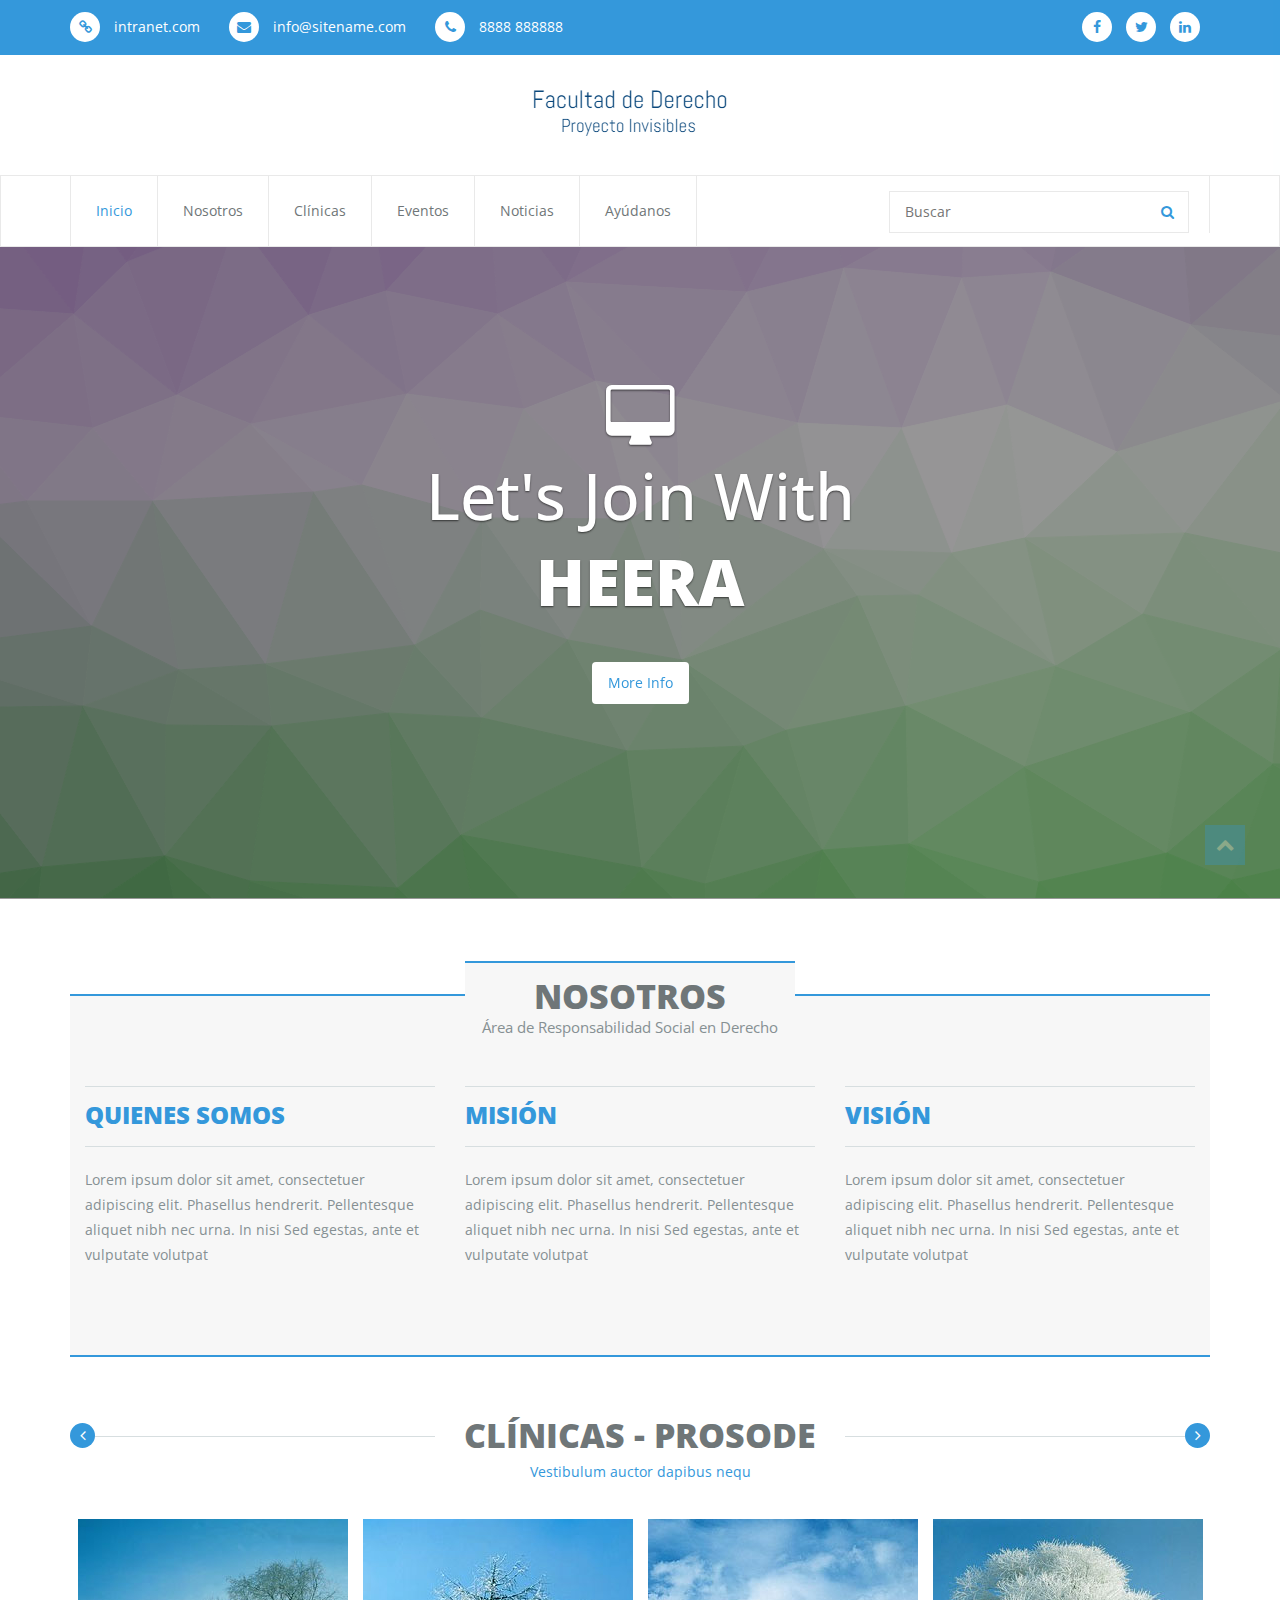
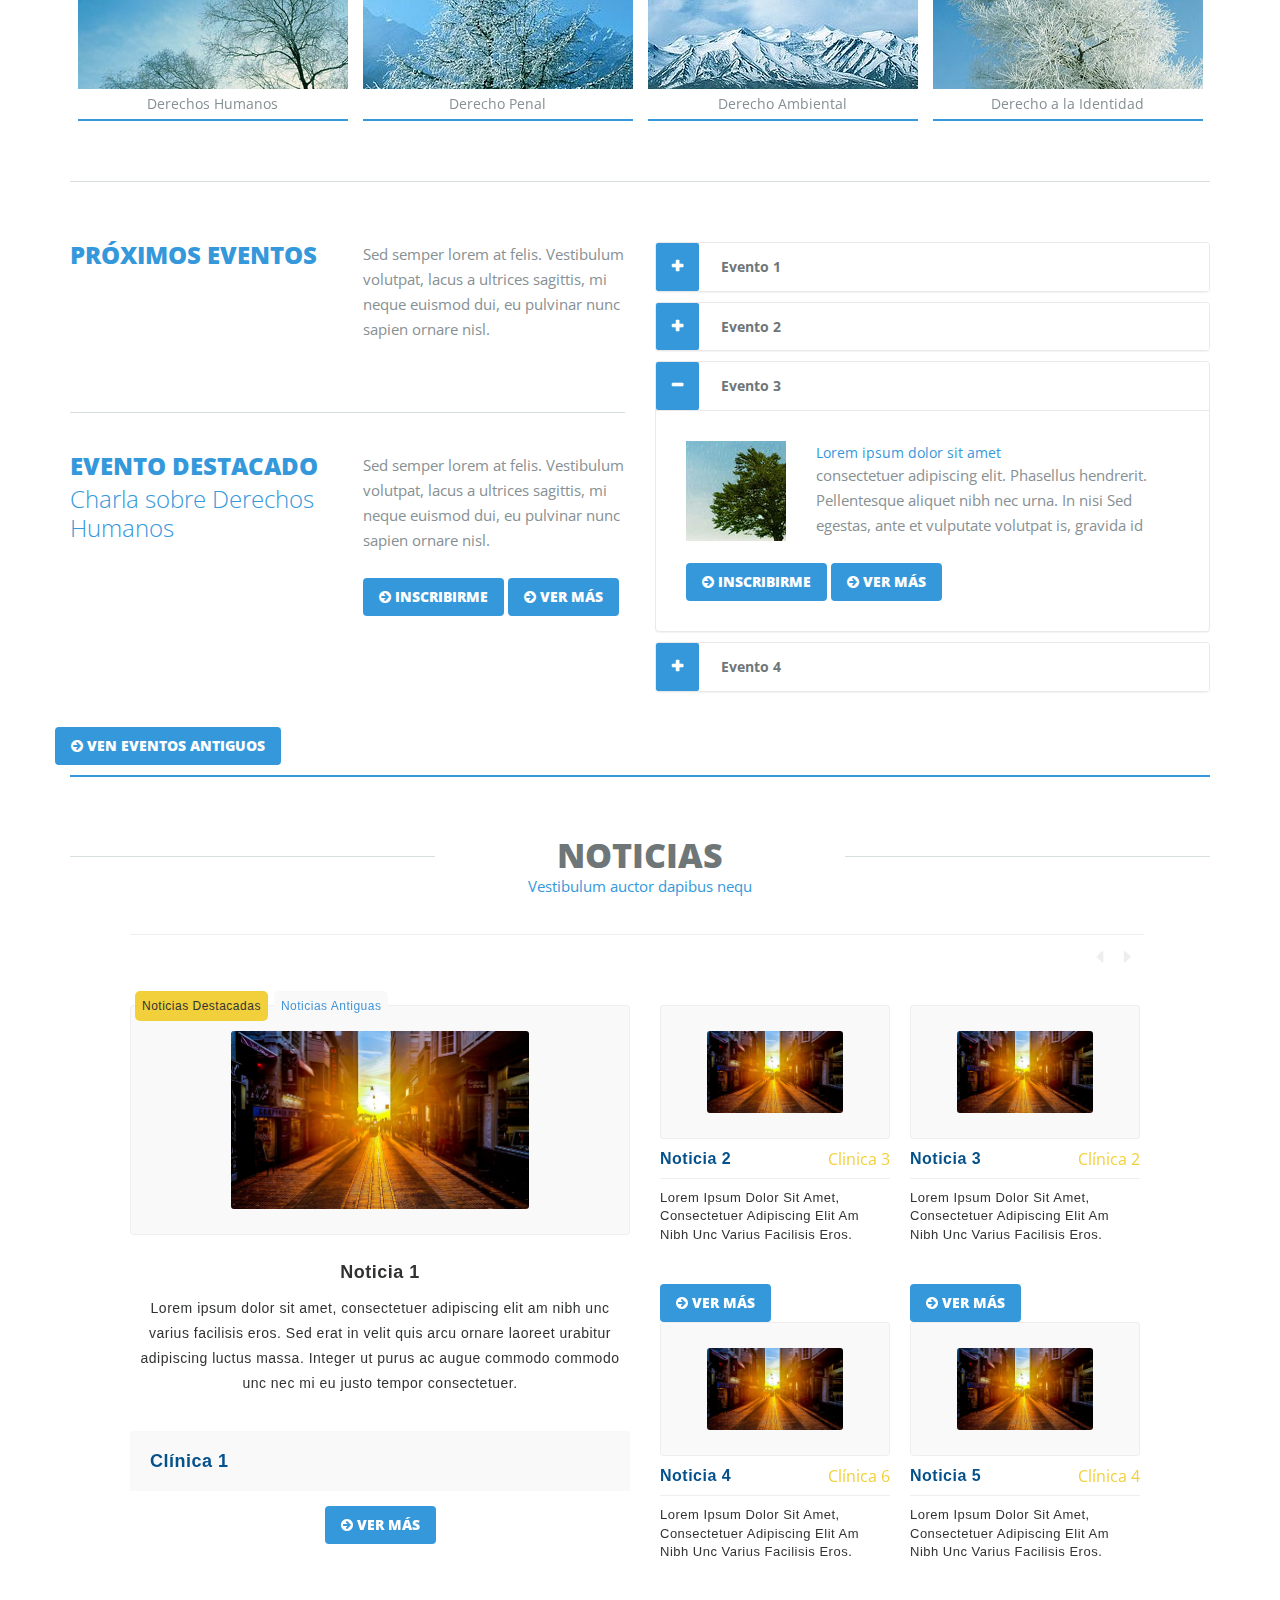
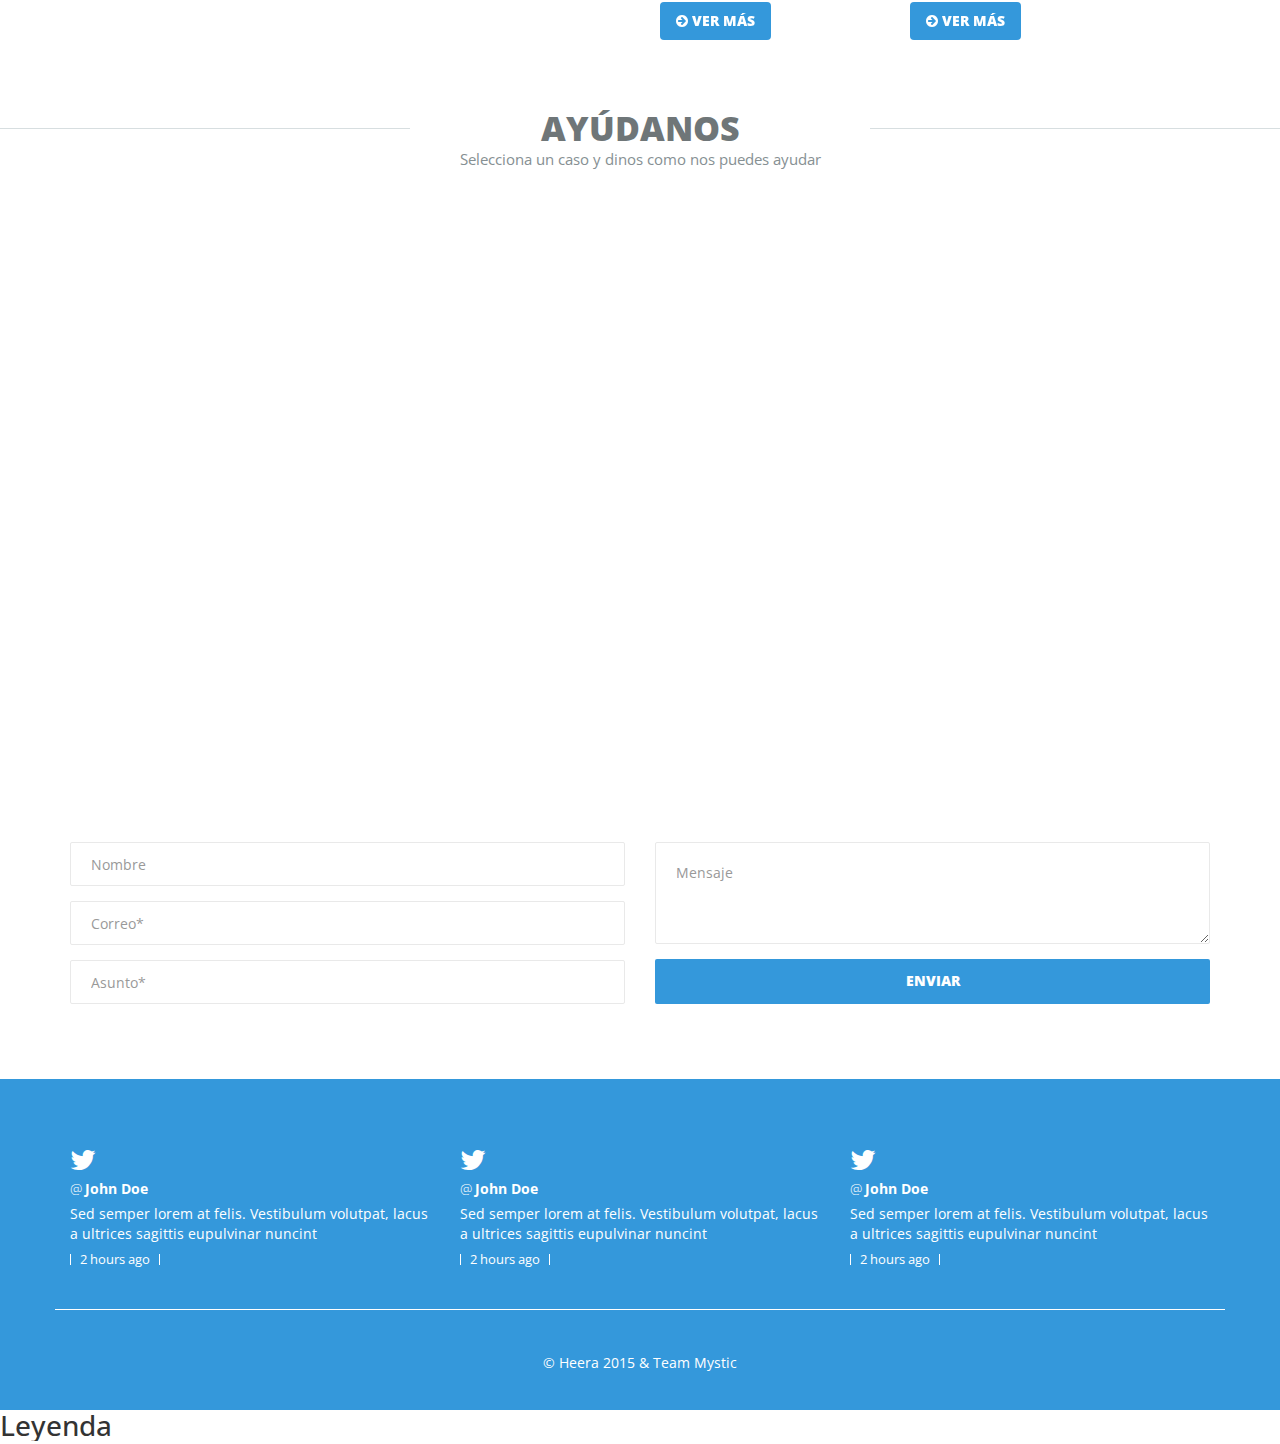
==== index.html @ 64af6934 "trying email" ====
<!doctype html>
<html lang="en">
<head>
	<meta charset="UTF-8">
	<title>Facultad de Derecho | Team Mystic</title>        

	<meta name="description" content="Heera HTML5 Template by Jewel Theme" >

	<meta name="author" content="Jewel Theme">

	<meta http-equiv="X-UA-Compatible" content="IE=edge">

	<!-- Mobile Specific Meta -->
	<meta name="viewport" content="width=device-width, initial-scale=1">
	<!--[if IE]><meta http-equiv='X-UA-Compatible' content='IE=edge,chrome=1'><![endif]-->

	<!-- Bootstrap  -->
	<link href="assets/css/bootstrap.min.css" rel="stylesheet">

	<!-- icon fonts font Awesome -->
	<link href="assets/css/font-awesome.min.css" rel="stylesheet">

	<!-- Import Magnific Pop Up Styles -->
	<link rel="stylesheet" href="assets/css/magnific-popup.css">

	<!-- Import Custom Styles -->
	<link href="assets/css/style.css" rel="stylesheet">

	<!-- Import Animate Styles -->
	<link href="assets/css/animate.min.css" rel="stylesheet">

	<!-- Import owl.carousel Styles -->
	<link href="assets/css/owl.carousel.css" rel="stylesheet">    

	<!-- Import Custom Responsive Styles -->
	<link href="assets/css/responsive.css" rel="stylesheet">
    
    <link href="assets/css/theme.min.css" rel="stylesheet">
    
    <link href="assets/css/plugin.min.css" rel="stylesheet">

	
	<!--[if IE]>
  		<script src="http://html5shiv.googlecode.com/svn/trunk/html5.js"></script>
  		<![endif]-->

  	</head>
  	<body class="header-fixed-top">

  		<div id="page-top" class="page-top"></div><!-- /.page-top -->

  		<section id="top-contact" class="top-contact">
  			<div class="container">
  				<div class="row">
  					<div class="col-sm-8 pull-left">
  						<ul class="contact-list">  
                            <li>
                                <a class="site-name" href="intranet.html">
                                    <span class="top-icon">
                                        <i class="fa fa-link"></i>
                                    </span>
                                    intranet.com
                                </a>
                            </li>
  							<li>
  								<a class="info" href="#">
  									<span class="top-icon"><i class="fa fa-envelope"></i></span>
  									info@sitename.com
  								</a>
  							</li>
  							<li>
  								<a class="phone-no" href="#">
  									<span class="top-icon"><i class="fa fa-phone"></i></span>
  									8888 888888
  								</a>
  							</li>
  						</ul>
  					</div>

  					<div class="col-sm-4 pull-right">
  						<div class="top-social">
  							<ul>
  								<li>
  									<a href="http://www.facebook.com" class="top-icon fa fa-facebook"></a>
  								</li>
  								<li>
  									<a href="http://www.twitter.com" class="top-icon fa fa-twitter"></a>
  								</li>
  								<li>
  									<a href="http://www.linkedin.com" class="top-icon fa fa-linkedin"></a>
  								</li>
  							</ul>
  						</div>
  					</div>
  				</div><!-- /.row -->
  			</div><!-- /.container -->
  		</section><!-- /#top-contact -->



  		<section id="site-banner" class="site-banner text-center">
  			<div class="container">
  				<div class="site-logo">
  					<a href="./"><img src="images/Logomakr_49Jpk3.png" alt="Site Logo"></a>
  				</div><!-- /.site-logo -->
  			</div><!-- /.container -->
  		</section><!-- /#site-banner -->



  		<header id="main-menu" class="main-menu">
  			<div class="container">
  				<div class="row">
  					<div class="col-sm-7">
  						<div class="navbar-header">
  							<button type="button" class="navbar-toggle collapsed" data-toggle="collapse" data-target="#menu">
  								<i class="fa fa-bars"></i>
  							</button>
                <div class="menu-logo">
                  <a href="./"><img src="images/Logomakr_0EGj8T.png" alt="menu Logo"></a>
                </div><!-- /.menu-logo -->
              </div>
              <nav id="menu" class="menu collapse navbar-collapse">
               <ul id="headernavigation" class="menu-list nav navbar-nav">
                <li class="active"><a href="#page-top">Inicio</a></li>
                <li><a href="#about">Nosotros</a></li>
                <li><a href="#portfolio">Clínicas</a></li>
                <li><a href="#services">Eventos</a></li>
                <li><a href="#latest-post">Noticias</a></li>
                <li><a href="#contact">Ayúdanos</a></li>
              </ul><!-- /.menu-list -->
            </nav><!-- /.menu-list -->
          </div>

          <div class="col-sm-5">
            <div class="menu-search pull-right">
             <form role="search" class="search-form" action="#" method="get">
              <input class="search-field" type="text" name="s" id="s" placeholder="Buscar" required>
              <button class="btn search-btn" type="submit"><i class="fa fa-search"></i></button>
            </form><!-- /.search-form -->
          </div><!-- /.menu-search -->
        </div>
      </div><!-- /.row -->
    </div><!-- /.container -->
  </header><!-- /#main-menu -->



  <section id="main-slider" class="main-slider carousel slide" data-ride="carousel">

   <!-- Wrapper for slides -->
   <div class="carousel-inner" role="listbox">
    <div class="item item-1 active">
      <svg width="3000" height="651" xmlns="http://www.w3.org/2000/svg"><g><path d="M-15,-51L-94,403L-26,60Z" fill="#cdb4dc" stroke="#cdb4dc"/><path d="M-15,-51L-26,60L74,67Z" fill="#c3a0d8" stroke="#c3a0d8"/><path d="M-15,-51L74,67L90,-37Z" fill="#c29cd7" stroke="#c29cd7"/><path d="M-15,-51L90,-37L184,-62Z" fill="#be95d6" stroke="#be95d6"/><path d="M-15,-51L184,-62L364,-91Z" fill="#c097d7" stroke="#c097d7"/><path d="M90,-37L74,67L127,15Z" fill="#c5a3da" stroke="#c5a3da"/><path d="M90,-37L127,15L184,-62Z" fill="#c29cd8" stroke="#c29cd8"/><path d="M184,-62L127,15L237,-29Z" fill="#c49fd9" stroke="#c49fd9"/><path d="M184,-62L237,-29L364,-91Z" fill="#c39dda" stroke="#c39dda"/><path d="M237,-29L127,15L177,148Z" fill="#cbaddd" stroke="#cbaddd"/><path d="M237,-29L177,148L309,68Z" fill="#cfb4e0" stroke="#cfb4e0"/><path d="M237,-29L309,68L364,-91Z" fill="#c9a7dd" stroke="#c9a7dd"/><path d="M364,-91L309,68L386,44Z" fill="#cdafe0" stroke="#cdafe0"/><path d="M364,-91L386,44L488,-67Z" fill="#cba9df" stroke="#cba9df"/><path d="M364,-91L488,-67L817,-90Z" fill="#cba8e1" stroke="#cba8e1"/><path d="M488,-67L386,44L498,67Z" fill="#d2b6e3" stroke="#d2b6e3"/><path d="M488,-67L498,67L566,35Z" fill="#d4b9e4" stroke="#d4b9e4"/><path d="M488,-67L566,35L606,-53Z" fill="#d1b3e3" stroke="#d1b3e3"/><path d="M488,-67L606,-53L817,-90Z" fill="#d0afe3" stroke="#d0afe3"/><path d="M606,-53L566,35L709,-45Z" fill="#d5b8e6" stroke="#d5b8e6"/><path d="M606,-53L709,-45L817,-90Z" fill="#d3b4e6" stroke="#d3b4e6"/><path d="M709,-45L566,35L747,45Z" fill="#dac1e8" stroke="#dac1e8"/><path d="M709,-45L747,45L817,-90Z" fill="#d9bde8" stroke="#d9bde8"/><path d="M817,-90L747,45L844,21Z" fill="#dcc4eb" stroke="#dcc4eb"/><path d="M817,-90L844,21L965,-46Z" fill="#dcc2eb" stroke="#dcc2eb"/><path d="M817,-90L965,-46L1068,-55Z" fill="#dcc0ec" stroke="#dcc0ec"/><path d="M817,-90L1068,-55L1179,-64Z" fill="#dbc1eb" stroke="#dbc1eb"/><path d="M817,-90L1179,-64L1513,-58Z" fill="#d3bde2" stroke="#d3bde2"/><path d="M817,-90L1513,-58L2056,-85Z" fill="#c1b3d0" stroke="#c1b3d0"/><path d="M965,-46L844,21L962,31Z" fill="#e2ccee" stroke="#e2ccee"/><path d="M965,-46L962,31L1051,25Z" fill="#e4d0f0" stroke="#e4d0f0"/><path d="M965,-46L1051,25L1068,-55Z" fill="#e0caed" stroke="#e0caed"/><path d="M1068,-55L1051,25L1179,-64Z" fill="#dbc6e9" stroke="#dbc6e9"/><path d="M1179,-64L1051,25L1191,78Z" fill="#ddcee8" stroke="#ddcee8"/><path d="M1179,-64L1191,78L1303,-19Z" fill="#d7c9e2" stroke="#d7c9e2"/><path d="M1179,-64L1303,-19L1413,-43Z" fill="#cebfdc" stroke="#cebfdc"/><path d="M1179,-64L1413,-43L1513,-58Z" fill="#c8bad6" stroke="#c8bad6"/><path d="M1303,-19L1191,78L1304,92Z" fill="#dad2e2" stroke="#dad2e2"/><path d="M1303,-19L1304,92L1354,88Z" fill="#d7d2df" stroke="#d7d2df"/><path d="M1303,-19L1354,88L1413,-43Z" fill="#d0c7db" stroke="#d0c7db"/><path d="M1413,-43L1354,88L1466,90Z" fill="#d1cdd9" stroke="#d1cdd9"/><path d="M1413,-43L1466,90L1513,-58Z" fill="#c8c2d3" stroke="#c8c2d3"/><path d="M1513,-58L1466,90L1595,-16Z" fill="#c5c2d0" stroke="#c5c2d0"/><path d="M1513,-58L1595,-16L1735,-61Z" fill="#bab6c8" stroke="#bab6c8"/><path d="M1513,-58L1735,-61L2056,-85Z" fill="#afadbd" stroke="#afadbd"/><path d="M1595,-16L1466,90L1561,135Z" fill="#cbcfd2" stroke="#cbcfd2"/><path d="M1595,-16L1561,135L1635,59Z" fill="#c7cbce" stroke="#c7cbce"/><path d="M1595,-16L1635,59L1685,36Z" fill="#c1c3ca" stroke="#c1c3ca"/><path d="M1595,-16L1685,36L1735,-61Z" fill="#babac6" stroke="#babac6"/><path d="M1735,-61L1685,36L1798,46Z" fill="#b8bdc3" stroke="#b8bdc3"/><path d="M1735,-61L1798,46L1836,-30Z" fill="#b3b7be" stroke="#b3b7be"/><path d="M1735,-61L1836,-30L2056,-85Z" fill="#aaabb7" stroke="#aaabb7"/><path d="M1836,-30L1798,46L1937,34Z" fill="#b3bbbc" stroke="#b3bbbc"/><path d="M1836,-30L1937,34L1925,-25Z" fill="#aeb5b8" stroke="#aeb5b8"/><path d="M1836,-30L1925,-25L2056,-85Z" fill="#a7acb4" stroke="#a7acb4"/><path d="M1925,-25L1937,34L2067,52Z" fill="#acb8b5" stroke="#acb8b5"/><path d="M1925,-25L2067,52L2056,-85Z" fill="#a5afb0" stroke="#a5afb0"/><path d="M2056,-85L2067,52L2156,-76Z" fill="#9faaaa" stroke="#9faaaa"/><path d="M2056,-85L2156,-76L2657,-67Z" fill="#8f9d9c" stroke="#8f9d9c"/><path d="M2056,-85L2657,-67L3138,-66Z" fill="#7c9488" stroke="#7c9488"/><path d="M2156,-76L2067,52L2179,42Z" fill="#a1b1aa" stroke="#a1b1aa"/><path d="M2156,-76L2179,42L2239,-47Z" fill="#9aa9a5" stroke="#9aa9a5"/><path d="M2156,-76L2239,-47L2326,-56Z" fill="#93a1a0" stroke="#93a1a0"/><path d="M2156,-76L2326,-56L2657,-67Z" fill="#8a9c97" stroke="#8a9c97"/><path d="M2239,-47L2179,42L2258,69Z" fill="#9db2a5" stroke="#9db2a5"/><path d="M2239,-47L2258,69L2326,-56Z" fill="#97aaa1" stroke="#97aaa1"/><path d="M2326,-56L2258,69L2360,36Z" fill="#97aea0" stroke="#97aea0"/><path d="M2326,-56L2360,36L2440,-43Z" fill="#90a59a" stroke="#90a59a"/><path d="M2326,-56L2440,-43L2657,-67Z" fill="#869b92" stroke="#869b92"/><path d="M2440,-43L2360,36L2464,81Z" fill="#91ad9a" stroke="#91ad9a"/><path d="M2440,-43L2464,81L2553,63Z" fill="#8fad96" stroke="#8fad96"/><path d="M2440,-43L2553,63L2604,-19Z" fill="#88a591" stroke="#88a591"/><path d="M2440,-43L2604,-19L2657,-67Z" fill="#829b8d" stroke="#829b8d"/><path d="M2604,-19L2553,63L2721,45Z" fill="#86a88d" stroke="#86a88d"/><path d="M2604,-19L2721,45L2657,-67Z" fill="#7f9f89" stroke="#7f9f89"/><path d="M2657,-67L2721,45L2778,34Z" fill="#7ea186" stroke="#7ea186"/><path d="M2657,-67L2778,34L2835,-33Z" fill="#789a82" stroke="#789a82"/><path d="M2657,-67L2835,-33L2948,-44Z" fill="#72937d" stroke="#72937d"/><path d="M2657,-67L2948,-44L3138,-66Z" fill="#6b8e77" stroke="#6b8e77"/><path d="M2835,-33L2778,34L2940,71Z" fill="#78a17e" stroke="#78a17e"/><path d="M2835,-33L2940,71L2948,-44Z" fill="#729a7a" stroke="#729a7a"/><path d="M2948,-44L2940,71L2991,64Z" fill="#729f78" stroke="#729f78"/><path d="M2948,-44L2991,64L3035,-49Z" fill="#6c9674" stroke="#6c9674"/><path d="M2948,-44L3035,-49L3138,-66Z" fill="#648c72" stroke="#648c72"/><path d="M3035,-49L2991,64L3117,53Z" fill="#6c9b76" stroke="#6c9b76"/><path d="M3035,-49L3117,53L3138,-66Z" fill="#679174" stroke="#679174"/><path d="M3138,-66L3117,53L3157,140Z" fill="#6d9c77" stroke="#6d9c77"/><path d="M-26,60L-94,403L-41,166Z" fill="#d4c2df" stroke="#d4c2df"/><path d="M-26,60L-41,166L74,67Z" fill="#cbaedb" stroke="#cbaedb"/><path d="M74,67L-41,166L93,181Z" fill="#d0b8de" stroke="#d0b8de"/><path d="M74,67L93,181L177,148Z" fill="#d2bbe0" stroke="#d2bbe0"/><path d="M74,67L177,148L127,15Z" fill="#cdb1de" stroke="#cdb1de"/><path d="M309,68L177,148L251,177Z" fill="#d7c2e3" stroke="#d7c2e3"/><path d="M309,68L251,177L407,147Z" fill="#dac6e5" stroke="#dac6e5"/><path d="M309,68L407,147L386,44Z" fill="#d6c0e4" stroke="#d6c0e4"/><path d="M386,44L407,147L498,67Z" fill="#d9c3e6" stroke="#d9c3e6"/><path d="M498,67L407,147L524,162Z" fill="#dfcde9" stroke="#dfcde9"/><path d="M498,67L524,162L596,134Z" fill="#e1d0ea" stroke="#e1d0ea"/><path d="M498,67L596,134L566,35Z" fill="#ddc8e9" stroke="#ddc8e9"/><path d="M566,35L596,134L677,150Z" fill="#e2d1ec" stroke="#e2d1ec"/><path d="M566,35L677,150L747,45Z" fill="#e0cdeb" stroke="#e0cdeb"/><path d="M747,45L677,150L798,176Z" fill="#e8dbf0" stroke="#e8dbf0"/><path d="M747,45L798,176L844,21Z" fill="#e5d5ef" stroke="#e5d5ef"/><path d="M844,21L798,176L902,181Z" fill="#ece1f3" stroke="#ece1f3"/><path d="M844,21L902,181L962,31Z" fill="#e9daf2" stroke="#e9daf2"/><path d="M962,31L902,181L1007,158Z" fill="#f0e6f6" stroke="#f0e6f6"/><path d="M962,31L1007,158L1051,25Z" fill="#ebdef3" stroke="#ebdef3"/><path d="M1051,25L1007,158L1117,205Z" fill="#eee8f3" stroke="#eee8f3"/><path d="M1051,25L1117,205L1191,78Z" fill="#e8e1ee" stroke="#e8e1ee"/><path d="M1191,78L1117,205L1287,153Z" fill="#e8e7eb" stroke="#e8e7eb"/><path d="M1191,78L1287,153L1304,92Z" fill="#e0dee6" stroke="#e0dee6"/><path d="M1304,92L1287,153L1353,171Z" fill="#e0e3e4" stroke="#e0e3e4"/><path d="M1304,92L1353,171L1354,88Z" fill="#dddee1" stroke="#dddee1"/><path d="M1354,88L1353,171L1466,90Z" fill="#d9dcde" stroke="#d9dcde"/><path d="M1466,90L1353,171L1483,179Z" fill="#dae1dd" stroke="#dae1dd"/><path d="M1466,90L1483,179L1561,135Z" fill="#d5ddd8" stroke="#d5ddd8"/><path d="M1635,59L1561,135L1700,183Z" fill="#ccd7d0" stroke="#ccd7d0"/><path d="M1635,59L1700,183L1685,36Z" fill="#c6cfcb" stroke="#c6cfcb"/><path d="M1685,36L1700,183L1807,129Z" fill="#c5d3c9" stroke="#c5d3c9"/><path d="M1685,36L1807,129L1798,46Z" fill="#bec8c4" stroke="#bec8c4"/><path d="M1798,46L1807,129L1937,34Z" fill="#b9c6bf" stroke="#b9c6bf"/><path d="M1937,34L1807,129L1913,172Z" fill="#bbcdbf" stroke="#bbcdbf"/><path d="M1937,34L1913,172L2022,146Z" fill="#b7ccbb" stroke="#b7ccbb"/><path d="M1937,34L2022,146L2067,52Z" fill="#b0c3b6" stroke="#b0c3b6"/><path d="M2067,52L2022,146L2152,132Z" fill="#afc8b3" stroke="#afc8b3"/><path d="M2067,52L2152,132L2179,42Z" fill="#a8bfae" stroke="#a8bfae"/><path d="M2179,42L2152,132L2258,69Z" fill="#a5beaa" stroke="#a5beaa"/><path d="M2258,69L2152,132L2254,158Z" fill="#a7c6ab" stroke="#a7c6ab"/><path d="M2258,69L2254,158L2369,143Z" fill="#a4c4a7" stroke="#a4c4a7"/><path d="M2258,69L2369,143L2360,36Z" fill="#9ebba2" stroke="#9ebba2"/><path d="M2360,36L2369,143L2464,81Z" fill="#99ba9e" stroke="#99ba9e"/><path d="M2464,81L2369,143L2447,162Z" fill="#9cc29e" stroke="#9cc29e"/><path d="M2464,81L2447,162L2578,175Z" fill="#99c29a" stroke="#99c29a"/><path d="M2464,81L2578,175L2553,63Z" fill="#94ba97" stroke="#94ba97"/><path d="M2553,63L2578,175L2696,172Z" fill="#92be93" stroke="#92be93"/><path d="M2553,63L2696,172L2721,45Z" fill="#8bb48e" stroke="#8bb48e"/><path d="M2721,45L2696,172L2765,190Z" fill="#8bba8c" stroke="#8bba8c"/><path d="M2721,45L2765,190L2778,34Z" fill="#84b188" stroke="#84b188"/><path d="M2778,34L2765,190L2918,164Z" fill="#85b786" stroke="#85b786"/><path d="M2778,34L2918,164L2940,71Z" fill="#7dad80" stroke="#7dad80"/><path d="M2940,71L2918,164L2991,64Z" fill="#7aad7c" stroke="#7aad7c"/><path d="M2991,64L2918,164L3043,155Z" fill="#7bb27c" stroke="#7bb27c"/><path d="M2991,64L3043,155L3117,53Z" fill="#73a879" stroke="#73a879"/><path d="M3117,53L3043,155L3157,140Z" fill="#75ac7b" stroke="#75ac7b"/><path d="M-41,166L-94,403L-29,261Z" fill="#c7c0d1" stroke="#c7c0d1"/><path d="M-41,166L-29,261L27,254Z" fill="#d4c5de" stroke="#d4c5de"/><path d="M-41,166L27,254L93,181Z" fill="#d6c4e1" stroke="#d6c4e1"/><path d="M93,181L27,254L153,254Z" fill="#d8cae1" stroke="#d8cae1"/><path d="M93,181L153,254L177,148Z" fill="#dac9e4" stroke="#dac9e4"/><path d="M177,148L153,254L251,177Z" fill="#dccce5" stroke="#dccce5"/><path d="M251,177L153,254L314,245Z" fill="#ded2e5" stroke="#ded2e5"/><path d="M251,177L314,245L362,238Z" fill="#e2d7e9" stroke="#e2d7e9"/><path d="M251,177L362,238L407,147Z" fill="#e0d2e9" stroke="#e0d2e9"/><path d="M407,147L362,238L483,271Z" fill="#e6dcec" stroke="#e6dcec"/><path d="M407,147L483,271L524,162Z" fill="#e6dbed" stroke="#e6dbed"/><path d="M524,162L483,271L631,272Z" fill="#e6e2eb" stroke="#e6e2eb"/><path d="M524,162L631,272L596,134Z" fill="#e9e0ef" stroke="#e9e0ef"/><path d="M596,134L631,272L679,243Z" fill="#eee8f2" stroke="#eee8f2"/><path d="M596,134L679,243L677,150Z" fill="#eae0f0" stroke="#eae0f0"/><path d="M677,150L679,243L798,176Z" fill="#eee7f2" stroke="#eee7f2"/><path d="M798,176L679,243L824,302Z" fill="#ededef" stroke="#ededef"/><path d="M798,176L824,302L902,181Z" fill="#f5f3f7" stroke="#f5f3f7"/><path d="M902,181L824,302L952,306Z" fill="#ecf3ed" stroke="#ecf3ed"/><path d="M902,181L952,306L1007,158Z" fill="#faf8fa" stroke="#faf8fa"/><path d="M1007,158L952,306L1025,291Z" fill="#f3f9f3" stroke="#f3f9f3"/><path d="M1007,158L1025,291L1117,205Z" fill="#f8faf8" stroke="#f8faf8"/><path d="M1117,205L1025,291L1185,286Z" fill="#eaf6e9" stroke="#eaf6e9"/><path d="M1117,205L1185,286L1287,153Z" fill="#eff5ef" stroke="#eff5ef"/><path d="M1287,153L1185,286L1291,308Z" fill="#e4f2e3" stroke="#e4f2e3"/><path d="M1287,153L1291,308L1353,171Z" fill="#e8f1e8" stroke="#e8f1e8"/><path d="M1353,171L1291,308L1385,272Z" fill="#dff0dd" stroke="#dff0dd"/><path d="M1353,171L1385,272L1483,179Z" fill="#e2eee2" stroke="#e2eee2"/><path d="M1483,179L1385,272L1479,281Z" fill="#daedd9" stroke="#daedd9"/><path d="M1483,179L1479,281L1631,248Z" fill="#d7ebd6" stroke="#d7ebd6"/><path d="M1483,179L1631,248L1561,135Z" fill="#d7e6d7" stroke="#d7e6d7"/><path d="M1561,135L1631,248L1700,183Z" fill="#d2e4d3" stroke="#d2e4d3"/><path d="M1700,183L1631,248L1668,262Z" fill="#d0e8ce" stroke="#d0e8ce"/><path d="M1700,183L1668,262L1850,254Z" fill="#cbe6c9" stroke="#cbe6c9"/><path d="M1700,183L1850,254L1807,129Z" fill="#c9e0c9" stroke="#c9e0c9"/><path d="M1807,129L1850,254L1913,172Z" fill="#c4ddc5" stroke="#c4ddc5"/><path d="M1913,172L1850,254L1898,259Z" fill="#c4e2c1" stroke="#c4e2c1"/><path d="M1913,172L1898,259L2073,249Z" fill="#bfe0bd" stroke="#bfe0bd"/><path d="M1913,172L2073,249L2022,146Z" fill="#bcdabc" stroke="#bcdabc"/><path d="M2022,146L2073,249L2152,132Z" fill="#b6d4b6" stroke="#b6d4b6"/><path d="M2152,132L2073,249L2133,252Z" fill="#b8dbb5" stroke="#b8dbb5"/><path d="M2152,132L2133,252L2254,158Z" fill="#b0d3b0" stroke="#b0d3b0"/><path d="M2254,158L2133,252L2293,278Z" fill="#afd8ac" stroke="#afd8ac"/><path d="M2254,158L2293,278L2373,248Z" fill="#aad6a8" stroke="#aad6a8"/><path d="M2254,158L2373,248L2369,143Z" fill="#a8cfa7" stroke="#a8cfa7"/><path d="M2369,143L2373,248L2447,162Z" fill="#a4cea3" stroke="#a4cea3"/><path d="M2447,162L2373,248L2503,239Z" fill="#a5d3a2" stroke="#a5d3a2"/><path d="M2447,162L2503,239L2578,175Z" fill="#9ecc9c" stroke="#9ecc9c"/><path d="M2578,175L2503,239L2586,289Z" fill="#9acf96" stroke="#9acf96"/><path d="M2578,175L2586,289L2700,262Z" fill="#94cc91" stroke="#94cc91"/><path d="M2578,175L2700,262L2696,172Z" fill="#96ca94" stroke="#96ca94"/><path d="M2696,172L2700,262L2765,190Z" fill="#93c990" stroke="#93c990"/><path d="M2765,190L2700,262L2824,249Z" fill="#8dc98a" stroke="#8dc98a"/><path d="M2765,190L2824,249L2918,164Z" fill="#8cc588" stroke="#8cc588"/><path d="M2918,164L2824,249L2920,244Z" fill="#8ac686" stroke="#8ac686"/><path d="M2918,164L2920,244L3013,237Z" fill="#86c482" stroke="#86c482"/><path d="M2918,164L3013,237L3043,155Z" fill="#80bd7e" stroke="#80bd7e"/><path d="M3043,155L3013,237L3099,260Z" fill="#80c280" stroke="#80c280"/><path d="M3043,155L3099,260L3157,140Z" fill="#7cba7e" stroke="#7cba7e"/><path d="M3157,140L3099,260L3159,397Z" fill="#74bc74" stroke="#74bc74"/><path d="M-29,261L-94,403L92,379Z" fill="#b7bec0" stroke="#b7bec0"/><path d="M-29,261L92,379L27,254Z" fill="#c5c3ce" stroke="#c5c3ce"/><path d="M27,254L92,379L153,254Z" fill="#c8c6d0" stroke="#c8c6d0"/><path d="M153,254L92,379L179,423Z" fill="#bcc5c3" stroke="#bcc5c3"/><path d="M153,254L179,423L266,417Z" fill="#bbc8c2" stroke="#bbc8c2"/><path d="M153,254L266,417L314,245Z" fill="#cbced2" stroke="#cbced2"/><path d="M314,245L266,417L415,398Z" fill="#c3cfc8" stroke="#c3cfc8"/><path d="M314,245L415,398L362,238Z" fill="#d2d5d8" stroke="#d2d5d8"/><path d="M362,238L415,398L483,271Z" fill="#d2d7d7" stroke="#d2d7d7"/><path d="M483,271L415,398L480,363Z" fill="#c9d7ce" stroke="#c9d7ce"/><path d="M483,271L480,363L568,393Z" fill="#ccd9d0" stroke="#ccd9d0"/><path d="M483,271L568,393L631,272Z" fill="#d4ded8" stroke="#d4ded8"/><path d="M631,272L568,393L682,413Z" fill="#ccdece" stroke="#ccdece"/><path d="M631,272L682,413L679,243Z" fill="#d9e4dc" stroke="#d9e4dc"/><path d="M679,243L682,413L824,302Z" fill="#d9e6db" stroke="#d9e6db"/><path d="M824,302L682,413L858,349Z" fill="#d3e8d3" stroke="#d3e8d3"/><path d="M824,302L858,349L918,348Z" fill="#daeddb" stroke="#daeddb"/><path d="M824,302L918,348L952,306Z" fill="#dfefdf" stroke="#dfefdf"/><path d="M952,306L918,348L1056,419Z" fill="#d9f1d8" stroke="#d9f1d8"/><path d="M952,306L1056,419L1025,291Z" fill="#def3dc" stroke="#def3dc"/><path d="M1025,291L1056,419L1143,367Z" fill="#d5f0d3" stroke="#d5f0d3"/><path d="M1025,291L1143,367L1185,286Z" fill="#ddf2db" stroke="#ddf2db"/><path d="M1185,286L1143,367L1282,402Z" fill="#cfedcd" stroke="#cfedcd"/><path d="M1185,286L1282,402L1291,308Z" fill="#d1edcf" stroke="#d1edcf"/><path d="M1291,308L1282,402L1394,384Z" fill="#c4e9c3" stroke="#c4e9c3"/><path d="M1291,308L1394,384L1385,272Z" fill="#cdebcb" stroke="#cdebcb"/><path d="M1385,272L1394,384L1479,281Z" fill="#cbeaca" stroke="#cbeaca"/><path d="M1479,281L1394,384L1516,368Z" fill="#c1e6bf" stroke="#c1e6bf"/><path d="M1479,281L1516,368L1631,248Z" fill="#c7e7c5" stroke="#c7e7c5"/><path d="M1631,248L1516,368L1568,421Z" fill="#bae3b8" stroke="#bae3b8"/><path d="M1631,248L1568,421L1668,262Z" fill="#bfe4be" stroke="#bfe4be"/><path d="M1668,262L1568,421L1717,381Z" fill="#b3e1b0" stroke="#b3e1b0"/><path d="M1668,262L1717,381L1818,353Z" fill="#b4e0b1" stroke="#b4e0b1"/><path d="M1668,262L1818,353L1850,254Z" fill="#bbe1b9" stroke="#bbe1b9"/><path d="M1850,254L1818,353L1898,259Z" fill="#b7dfb4" stroke="#b7dfb4"/><path d="M1898,259L1818,353L1926,370Z" fill="#acdca9" stroke="#acdca9"/><path d="M1898,259L1926,370L2002,381Z" fill="#a6d9a3" stroke="#a6d9a3"/><path d="M1898,259L2002,381L2073,249Z" fill="#addbaa" stroke="#addbaa"/><path d="M2073,249L2002,381L2113,387Z" fill="#9ed69b" stroke="#9ed69b"/><path d="M2073,249L2113,387L2133,252Z" fill="#a6d7a3" stroke="#a6d7a3"/><path d="M2133,252L2113,387L2243,395Z" fill="#97d393" stroke="#97d393"/><path d="M2133,252L2243,395L2293,278Z" fill="#9cd499" stroke="#9cd499"/><path d="M2293,278L2243,395L2331,421Z" fill="#8ace87" stroke="#8ace87"/><path d="M2293,278L2331,421L2373,248Z" fill="#94d090" stroke="#94d090"/><path d="M2373,248L2331,421L2490,371Z" fill="#88cc84" stroke="#88cc84"/><path d="M2373,248L2490,371L2503,239Z" fill="#93ce90" stroke="#93ce90"/><path d="M2503,239L2490,371L2586,289Z" fill="#8ccc88" stroke="#8ccc88"/><path d="M2586,289L2490,371L2577,411Z" fill="#7dc778" stroke="#7dc778"/><path d="M2586,289L2577,411L2659,350Z" fill="#7bc677" stroke="#7bc677"/><path d="M2586,289L2659,350L2700,262Z" fill="#84c881" stroke="#84c881"/><path d="M2700,262L2659,350L2826,403Z" fill="#77c372" stroke="#77c372"/><path d="M2700,262L2826,403L2824,249Z" fill="#7bc477" stroke="#7bc477"/><path d="M2824,249L2826,403L2898,409Z" fill="#6cbf67" stroke="#6cbf67"/><path d="M2824,249L2898,409L2920,244Z" fill="#76c272" stroke="#76c272"/><path d="M2920,244L2898,409L3027,365Z" fill="#69bd64" stroke="#69bd64"/><path d="M2920,244L3027,365L3013,237Z" fill="#75c070" stroke="#75c070"/><path d="M3013,237L3027,365L3099,260Z" fill="#6fbd6e" stroke="#6fbd6e"/><path d="M3099,260L3027,365L3159,397Z" fill="#62b961" stroke="#62b961"/><path d="M-94,403L-59,635L-81,461Z" fill="#91b199" stroke="#91b199"/><path d="M-94,403L-81,461L83,459Z" fill="#a1b7a9" stroke="#a1b7a9"/><path d="M-94,403L83,459L92,379Z" fill="#a9bcb1" stroke="#a9bcb1"/><path d="M92,379L83,459L179,423Z" fill="#abc0b2" stroke="#abc0b2"/><path d="M179,423L83,459L166,478Z" fill="#a4bfaa" stroke="#a4bfaa"/><path d="M179,423L166,478L272,479Z" fill="#a5c2aa" stroke="#a5c2aa"/><path d="M179,423L272,479L266,417Z" fill="#aac5b0" stroke="#aac5b0"/><path d="M266,417L272,479L389,466Z" fill="#a9c8ae" stroke="#a9c8ae"/><path d="M266,417L389,466L415,398Z" fill="#b2ccb6" stroke="#b2ccb6"/><path d="M415,398L389,466L482,471Z" fill="#b0cfb4" stroke="#b0cfb4"/><path d="M415,398L482,471L480,363Z" fill="#b9d3bd" stroke="#b9d3bd"/><path d="M480,363L482,471L568,393Z" fill="#bcd5bf" stroke="#bcd5bf"/><path d="M568,393L482,471L627,504Z" fill="#b2d5b4" stroke="#b2d5b4"/><path d="M568,393L627,504L682,413Z" fill="#b9dabb" stroke="#b9dabb"/><path d="M682,413L627,504L744,499Z" fill="#b3dbb4" stroke="#b3dbb4"/><path d="M682,413L744,499L787,483Z" fill="#b6deb7" stroke="#b6deb7"/><path d="M682,413L787,483L858,349Z" fill="#c4e3c4" stroke="#c4e3c4"/><path d="M858,349L787,483L906,459Z" fill="#c3e6c2" stroke="#c3e6c2"/><path d="M858,349L906,459L918,348Z" fill="#cfebce" stroke="#cfebce"/><path d="M918,348L906,459L1056,419Z" fill="#ccedcb" stroke="#ccedcb"/><path d="M1056,419L906,459L1025,520Z" fill="#c0ecbd" stroke="#c0ecbd"/><path d="M1056,419L1025,520L1191,465Z" fill="#bae9b7" stroke="#bae9b7"/><path d="M1056,419L1191,465L1143,367Z" fill="#c3ebc1" stroke="#c3ebc1"/><path d="M1143,367L1191,465L1282,402Z" fill="#c0eabe" stroke="#c0eabe"/><path d="M1282,402L1191,465L1273,517Z" fill="#b2e5af" stroke="#b2e5af"/><path d="M1282,402L1273,517L1406,517Z" fill="#aae2a6" stroke="#aae2a6"/><path d="M1282,402L1406,517L1394,384Z" fill="#b2e4af" stroke="#b2e4af"/><path d="M1394,384L1406,517L1491,495Z" fill="#a6e0a3" stroke="#a6e0a3"/><path d="M1394,384L1491,495L1516,368Z" fill="#b0e2ad" stroke="#b0e2ad"/><path d="M1516,368L1491,495L1568,421Z" fill="#a9e0a6" stroke="#a9e0a6"/><path d="M1568,421L1491,495L1624,465Z" fill="#9fdd9c" stroke="#9fdd9c"/><path d="M1568,421L1624,465L1717,381Z" fill="#a4dca1" stroke="#a4dca1"/><path d="M1717,381L1624,465L1667,490Z" fill="#9ddb99" stroke="#9ddb99"/><path d="M1717,381L1667,490L1841,497Z" fill="#95d792" stroke="#95d792"/><path d="M1717,381L1841,497L1818,353Z" fill="#9dd99a" stroke="#9dd99a"/><path d="M1818,353L1841,497L1926,370Z" fill="#9ad797" stroke="#9ad797"/><path d="M1926,370L1841,497L1944,479Z" fill="#8ed38a" stroke="#8ed38a"/><path d="M1926,370L1944,479L2002,381Z" fill="#94d490" stroke="#94d490"/><path d="M2002,381L1944,479L2031,491Z" fill="#88d184" stroke="#88d184"/><path d="M2002,381L2031,491L2113,387Z" fill="#8cd188" stroke="#8cd188"/><path d="M2113,387L2031,491L2128,514Z" fill="#7fcd7a" stroke="#7fcd7a"/><path d="M2113,387L2128,514L2243,484Z" fill="#7bcc76" stroke="#7bcc76"/><path d="M2113,387L2243,484L2243,395Z" fill="#82cd7e" stroke="#82cd7e"/><path d="M2243,395L2243,484L2331,421Z" fill="#7bca76" stroke="#7bca76"/><path d="M2331,421L2243,484L2370,506Z" fill="#70c66b" stroke="#70c66b"/><path d="M2331,421L2370,506L2480,468Z" fill="#6cc567" stroke="#6cc567"/><path d="M2331,421L2480,468L2490,371Z" fill="#75c770" stroke="#75c770"/><path d="M2490,371L2480,468L2577,411Z" fill="#70c46c" stroke="#70c46c"/><path d="M2577,411L2480,468L2580,529Z" fill="#62c05c" stroke="#62c05c"/><path d="M2577,411L2580,529L2705,457Z" fill="#5fbe59" stroke="#5fbe59"/><path d="M2577,411L2705,457L2659,350Z" fill="#6bc166" stroke="#6bc166"/><path d="M2659,350L2705,457L2826,403Z" fill="#67bf61" stroke="#67bf61"/><path d="M2826,403L2705,457L2834,470Z" fill="#5abb54" stroke="#5abb54"/><path d="M2826,403L2834,470L2898,409Z" fill="#5aba54" stroke="#5aba54"/><path d="M2898,409L2834,470L2904,484Z" fill="#52b84c" stroke="#52b84c"/><path d="M2898,409L2904,484L3019,494Z" fill="#4cb546" stroke="#4cb546"/><path d="M2898,409L3019,494L3027,365Z" fill="#53b74d" stroke="#53b74d"/><path d="M3027,365L3019,494L3113,492Z" fill="#48b346" stroke="#48b346"/><path d="M3027,365L3113,492L3159,397Z" fill="#50b44e" stroke="#50b44e"/><path d="M3159,397L3113,492L3156,618Z" fill="#3bad39" stroke="#3bad39"/><path d="M3159,397L3156,618L3161,737Z" fill="#28a824" stroke="#28a824"/><path d="M-81,461L-59,635L42,620Z" fill="#81af88" stroke="#81af88"/><path d="M-81,461L42,620L83,459Z" fill="#91b598" stroke="#91b598"/><path d="M83,459L42,620L165,609Z" fill="#88b68e" stroke="#88b68e"/><path d="M83,459L165,609L166,478Z" fill="#95bb9b" stroke="#95bb9b"/><path d="M166,478L165,609L272,479Z" fill="#95be9a" stroke="#95be9a"/><path d="M272,479L165,609L250,634Z" fill="#8abc8e" stroke="#8abc8e"/><path d="M272,479L250,634L398,641Z" fill="#8ac08e" stroke="#8ac08e"/><path d="M272,479L398,641L389,466Z" fill="#99c59d" stroke="#99c59d"/><path d="M389,466L398,641L461,588Z" fill="#93c796" stroke="#93c796"/><path d="M389,466L461,588L482,471Z" fill="#a1cca4" stroke="#a1cca4"/><path d="M482,471L461,588L627,504Z" fill="#a1cfa3" stroke="#a1cfa3"/><path d="M627,504L461,588L642,621Z" fill="#97cf98" stroke="#97cf98"/><path d="M627,504L642,621L744,499Z" fill="#a2d6a2" stroke="#a2d6a2"/><path d="M744,499L642,621L705,637Z" fill="#98d498" stroke="#98d498"/><path d="M744,499L705,637L823,603Z" fill="#9cd89b" stroke="#9cd89b"/><path d="M744,499L823,603L787,483Z" fill="#a9dca8" stroke="#a9dca8"/><path d="M787,483L823,603L906,459Z" fill="#aee0ad" stroke="#aee0ad"/><path d="M906,459L823,603L909,597Z" fill="#a6e0a5" stroke="#a6e0a5"/><path d="M906,459L909,597L1025,520Z" fill="#afe5ad" stroke="#afe5ad"/><path d="M1025,520L909,597L1039,635Z" fill="#a3e4a0" stroke="#a3e4a0"/><path d="M1025,520L1039,635L1167,606Z" fill="#9ee29a" stroke="#9ee29a"/><path d="M1025,520L1167,606L1191,465Z" fill="#a9e4a5" stroke="#a9e4a5"/><path d="M1191,465L1167,606L1273,517Z" fill="#a4e2a1" stroke="#a4e2a1"/><path d="M1273,517L1167,606L1232,633Z" fill="#95de92" stroke="#95de92"/><path d="M1273,517L1232,633L1397,595Z" fill="#92dc8e" stroke="#92dc8e"/><path d="M1273,517L1397,595L1406,517Z" fill="#98dd94" stroke="#98dd94"/><path d="M1406,517L1397,595L1501,594Z" fill="#8dd989" stroke="#8dd989"/><path d="M1406,517L1501,594L1491,495Z" fill="#93da8f" stroke="#93da8f"/><path d="M1491,495L1501,594L1618,599Z" fill="#88d784" stroke="#88d784"/><path d="M1491,495L1618,599L1624,465Z" fill="#90d88c" stroke="#90d88c"/><path d="M1624,465L1618,599L1667,490Z" fill="#8dd789" stroke="#8dd789"/><path d="M1667,490L1618,599L1666,613Z" fill="#80d37c" stroke="#80d37c"/><path d="M1667,490L1666,613L1841,497Z" fill="#84d380" stroke="#84d380"/><path d="M1841,497L1666,613L1833,620Z" fill="#76cf71" stroke="#76cf71"/><path d="M1841,497L1833,620L1899,615Z" fill="#71cd6d" stroke="#71cd6d"/><path d="M1841,497L1899,615L1944,479Z" fill="#7bcf76" stroke="#7bcf76"/><path d="M1944,479L1899,615L2031,491Z" fill="#77cd72" stroke="#77cd72"/><path d="M2031,491L1899,615L2070,569Z" fill="#6dca68" stroke="#6dca68"/><path d="M2031,491L2070,569L2128,514Z" fill="#71ca6c" stroke="#71ca6c"/><path d="M2128,514L2070,569L2177,595Z" fill="#66c661" stroke="#66c661"/><path d="M2128,514L2177,595L2243,484Z" fill="#69c764" stroke="#69c764"/><path d="M2243,484L2177,595L2252,620Z" fill="#5ec358" stroke="#5ec358"/><path d="M2243,484L2252,620L2351,608Z" fill="#5ac154" stroke="#5ac154"/><path d="M2243,484L2351,608L2370,506Z" fill="#60c35b" stroke="#60c35b"/><path d="M2370,506L2351,608L2462,599Z" fill="#53be4d" stroke="#53be4d"/><path d="M2370,506L2462,599L2480,468Z" fill="#5cc056" stroke="#5cc056"/><path d="M2480,468L2462,599L2580,529Z" fill="#55be4f" stroke="#55be4f"/><path d="M2580,529L2462,599L2609,610Z" fill="#47b941" stroke="#47b941"/><path d="M2580,529L2609,610L2685,602Z" fill="#43b73c" stroke="#43b73c"/><path d="M2580,529L2685,602L2705,457Z" fill="#4db947" stroke="#4db947"/><path d="M2705,457L2685,602L2820,587Z" fill="#44b63d" stroke="#44b63d"/><path d="M2705,457L2820,587L2834,470Z" fill="#4bb745" stroke="#4bb745"/><path d="M2834,470L2820,587L2904,484Z" fill="#45b53e" stroke="#45b53e"/><path d="M2904,484L2820,587L2931,617Z" fill="#37b130" stroke="#37b130"/><path d="M2904,484L2931,617L2989,568Z" fill="#35b02e" stroke="#35b02e"/><path d="M2904,484L2989,568L3019,494Z" fill="#3eb237" stroke="#3eb237"/><path d="M3019,494L2989,568L3113,492Z" fill="#39b035" stroke="#39b035"/><path d="M3113,492L2989,568L3156,618Z" fill="#2eab2b" stroke="#2eab2b"/><path d="M-59,635L-20,677L42,620Z" fill="#70ab76" stroke="#70ab76"/><path d="M42,620L-20,677L34,695Z" fill="#6dab73" stroke="#6dab73"/><path d="M42,620L34,695L165,609Z" fill="#75b07a" stroke="#75b07a"/><path d="M165,609L34,695L193,743Z" fill="#6cb071" stroke="#6cb071"/><path d="M165,609L193,743L244,679Z" fill="#70b474" stroke="#70b474"/><path d="M165,609L244,679L250,634Z" fill="#7ab77d" stroke="#7ab77d"/><path d="M250,634L244,679L386,675Z" fill="#77ba7a" stroke="#77ba7a"/><path d="M250,634L386,675L398,641Z" fill="#7cbe7e" stroke="#7cbe7e"/><path d="M398,641L386,675L484,725Z" fill="#77c079" stroke="#77c079"/><path d="M398,641L484,725L461,588Z" fill="#7fc381" stroke="#7fc381"/><path d="M461,588L484,725L571,706Z" fill="#7cc57d" stroke="#7cc57d"/><path d="M461,588L571,706L642,621Z" fill="#86ca87" stroke="#86ca87"/><path d="M642,621L571,706L708,684Z" fill="#82cc81" stroke="#82cc81"/><path d="M642,621L708,684L705,637Z" fill="#89d088" stroke="#89d088"/><path d="M705,637L708,684L823,603Z" fill="#8dd38b" stroke="#8dd38b"/><path d="M823,603L708,684L802,733Z" fill="#86d384" stroke="#86d384"/><path d="M823,603L802,733L899,711Z" fill="#86d683" stroke="#86d683"/><path d="M823,603L899,711L909,597Z" fill="#92db90" stroke="#92db90"/><path d="M909,597L899,711L1030,680Z" fill="#8edd8b" stroke="#8edd8b"/><path d="M909,597L1030,680L1039,635Z" fill="#96e193" stroke="#96e193"/><path d="M1039,635L1030,680L1145,739Z" fill="#87dc82" stroke="#87dc82"/><path d="M1039,635L1145,739L1167,606Z" fill="#8adc86" stroke="#8adc86"/><path d="M1167,606L1145,739L1232,633Z" fill="#86db82" stroke="#86db82"/><path d="M1232,633L1145,739L1291,688Z" fill="#7dd878" stroke="#7dd878"/><path d="M1232,633L1291,688L1397,595Z" fill="#84d97f" stroke="#84d97f"/><path d="M1397,595L1291,688L1398,699Z" fill="#7bd676" stroke="#7bd676"/><path d="M1397,595L1398,699L1487,693Z" fill="#77d472" stroke="#77d472"/><path d="M1397,595L1487,693L1501,594Z" fill="#7dd579" stroke="#7dd579"/><path d="M1501,594L1487,693L1618,599Z" fill="#79d374" stroke="#79d374"/><path d="M1618,599L1487,693L1612,713Z" fill="#6dcf67" stroke="#6dcf67"/><path d="M1618,599L1612,713L1666,613Z" fill="#6fcf6b" stroke="#6fcf6b"/><path d="M1666,613L1612,713L1706,731Z" fill="#63cc5e" stroke="#63cc5e"/><path d="M1666,613L1706,731L1833,620Z" fill="#66cc61" stroke="#66cc61"/><path d="M1833,620L1706,731L1842,713Z" fill="#5bc855" stroke="#5bc855"/><path d="M1833,620L1842,713L1899,615Z" fill="#60c85b" stroke="#60c85b"/><path d="M1899,615L1842,713L1905,753Z" fill="#54c54e" stroke="#54c54e"/><path d="M1899,615L1905,753L2002,752Z" fill="#4ec347" stroke="#4ec347"/><path d="M1899,615L2002,752L2070,569Z" fill="#59c553" stroke="#59c553"/><path d="M2070,569L2002,752L2136,701Z" fill="#4ec147" stroke="#4ec147"/><path d="M2070,569L2136,701L2177,595Z" fill="#57c351" stroke="#57c351"/><path d="M2177,595L2136,701L2252,620Z" fill="#4fc049" stroke="#4fc049"/><path d="M2252,620L2136,701L2260,745Z" fill="#41bc3a" stroke="#41bc3a"/><path d="M2252,620L2260,745L2383,692Z" fill="#3dba36" stroke="#3dba36"/><path d="M2252,620L2383,692L2351,608Z" fill="#46bc3f" stroke="#46bc3f"/><path d="M2351,608L2383,692L2462,599Z" fill="#44ba3d" stroke="#44ba3d"/><path d="M2462,599L2383,692L2483,727Z" fill="#38b630" stroke="#38b630"/><path d="M2462,599L2483,727L2609,610Z" fill="#3ab633" stroke="#3ab633"/><path d="M2609,610L2483,727L2545,747Z" fill="#2cb224" stroke="#2cb224"/><path d="M2609,610L2545,747L2729,678Z" fill="#2bb123" stroke="#2bb123"/><path d="M2609,610L2729,678L2685,602Z" fill="#34b32c" stroke="#34b32c"/><path d="M2685,602L2729,678L2820,587Z" fill="#32b12a" stroke="#32b12a"/><path d="M2820,587L2729,678L2817,738Z" fill="#24ad1c" stroke="#24ad1c"/><path d="M2820,587L2817,738L2907,699Z" fill="#1fab17" stroke="#1fab17"/><path d="M2820,587L2907,699L2931,617Z" fill="#26ac1e" stroke="#26ac1e"/><path d="M2931,617L2907,699L3015,694Z" fill="#1aa912" stroke="#1aa912"/><path d="M2931,617L3015,694L2989,568Z" fill="#23aa1b" stroke="#23aa1b"/><path d="M2989,568L3015,694L3156,618Z" fill="#1ea81a" stroke="#1ea81a"/><path d="M3156,618L3015,694L3161,737Z" fill="#10a30c" stroke="#10a30c"/><path d="M193,743L1905,753L1145,739Z" fill="#78d877" stroke="#78d877"/><path d="M193,743L1145,739L802,733Z" fill="#74cc74" stroke="#74cc74"/><path d="M193,743L802,733L484,725Z" fill="#6dc06f" stroke="#6dc06f"/><path d="M193,743L484,725L386,675Z" fill="#6dba6e" stroke="#6dba6e"/><path d="M193,743L386,675L244,679Z" fill="#6eb770" stroke="#6eb770"/><path d="M484,725L802,733L571,706Z" fill="#75c874" stroke="#75c874"/><path d="M571,706L802,733L708,684Z" fill="#7bcd79" stroke="#7bcd79"/><path d="M802,733L1145,739L899,711Z" fill="#7fd97b" stroke="#7fd97b"/><path d="M899,711L1145,739L1030,680Z" fill="#84dc7f" stroke="#84dc7f"/><path d="M1145,739L1905,753L1706,731Z" fill="#5bca57" stroke="#5bca57"/><path d="M1145,739L1706,731L1612,713Z" fill="#63ce5e" stroke="#63ce5e"/><path d="M1145,739L1612,713L1398,699Z" fill="#6cd167" stroke="#6cd167"/><path d="M1145,739L1398,699L1291,688Z" fill="#75d570" stroke="#75d570"/><path d="M1398,699L1612,713L1487,693Z" fill="#69cf64" stroke="#69cf64"/><path d="M1706,731L1905,753L1842,713Z" fill="#4fc449" stroke="#4fc449"/><path d="M1905,753L2545,747L2002,752Z" fill="#37ba34" stroke="#37ba34"/><path d="M2002,752L2545,747L2260,745Z" fill="#30b72d" stroke="#30b72d"/><path d="M2002,752L2260,745L2136,701Z" fill="#3cbc36" stroke="#3cbc36"/><path d="M2260,745L2545,747L2483,727Z" fill="#28b323" stroke="#28b323"/><path d="M2260,745L2483,727L2383,692Z" fill="#30b528" stroke="#30b528"/><path d="M2545,747L3161,737L2817,738Z" fill="#0fa70a" stroke="#0fa70a"/><path d="M2545,747L2817,738L2729,678Z" fill="#1cac15" stroke="#1cac15"/><path d="M2817,738L3161,737L3015,694Z" fill="#0aa402" stroke="#0aa402"/><path d="M2817,738L3015,694L2907,699Z" fill="#12a70a" stroke="#12a70a"/></g></svg>     
      <div class="carousel-caption">
        <div class="slider-icon">
         <i class="fa fa-desktop"></i>
       </div><!-- /.slider-icon -->
       <h3 class="carousel-title">Let's Join With <span>HEERA</span></h3>
       <a class="btn text-btn" href="#">More Info</a>
     </div><!-- /.carousel-caption -->
   </div>

   <div class="item item-2">
    <svg width="3000" height="651" xmlns="http://www.w3.org/2000/svg"><g><path d="M-84,-31L-64,682L-69,482Z" fill="#99dee4" stroke="#99dee4"/><path d="M-84,-31L-69,482L-71,276Z" fill="#ccfae0" stroke="#ccfae0"/><path d="M-84,-31L-71,276L-40,157Z" fill="#f9ffdb" stroke="#f9ffdb"/><path d="M-84,-31L-40,157L-56,20Z" fill="#ffffe2" stroke="#ffffe2"/><path d="M-84,-31L-56,20L84,-50Z" fill="#ffffed" stroke="#ffffed"/><path d="M-84,-31L84,-50L149,-58Z" fill="#feffea" stroke="#feffea"/><path d="M84,-50L-56,20L60,80Z" fill="#ffffe6" stroke="#ffffe6"/><path d="M84,-50L60,80L159,91Z" fill="#fdfedc" stroke="#fdfedc"/><path d="M84,-50L159,91L149,-58Z" fill="#fcfee5" stroke="#fcfee5"/><path d="M149,-58L159,91L303,34Z" fill="#fafddb" stroke="#fafddb"/><path d="M149,-58L303,34L311,-71Z" fill="#f9fddf" stroke="#f9fddf"/><path d="M149,-58L311,-71L576,-93Z" fill="#f7fcda" stroke="#f7fcda"/><path d="M311,-71L303,34L382,-23Z" fill="#f7fcdb" stroke="#f7fcdb"/><path d="M311,-71L382,-23L469,-32Z" fill="#f6fcd8" stroke="#f6fcd8"/><path d="M311,-71L469,-32L576,-93Z" fill="#f2fad9" stroke="#f2fad9"/><path d="M382,-23L303,34L421,84Z" fill="#f6fcd0" stroke="#f6fcd0"/><path d="M382,-23L421,84L469,-32Z" fill="#f4fbd6" stroke="#f4fbd6"/><path d="M469,-32L421,84L518,18Z" fill="#f1fad2" stroke="#f1fad2"/><path d="M469,-32L518,18L576,-93Z" fill="#eff9d9" stroke="#eff9d9"/><path d="M576,-93L518,18L614,54Z" fill="#ecf8d9" stroke="#ecf8d9"/><path d="M576,-93L614,54L690,-92Z" fill="#e9f7d9" stroke="#e9f7d9"/><path d="M576,-93L690,-92L1031,-94Z" fill="#e2f4da" stroke="#e2f4da"/><path d="M690,-92L614,54L750,89Z" fill="#e7f6d5" stroke="#e7f6d5"/><path d="M690,-92L750,89L800,-89Z" fill="#e3f4da" stroke="#e3f4da"/><path d="M690,-92L800,-89L1031,-94Z" fill="#dbf1db" stroke="#dbf1db"/><path d="M800,-89L750,89L857,73Z" fill="#def2d4" stroke="#def2d4"/><path d="M800,-89L857,73L942,-24Z" fill="#d8f0db" stroke="#d8f0db"/><path d="M800,-89L942,-24L1031,-94Z" fill="#d3eedb" stroke="#d3eedb"/><path d="M942,-24L857,73L900,67Z" fill="#d5efd1" stroke="#d5efd1"/><path d="M942,-24L900,67L1082,44Z" fill="#ceecd4" stroke="#ceecd4"/><path d="M942,-24L1082,44L1031,-94Z" fill="#c9eadc" stroke="#c9eadc"/><path d="M1031,-94L1082,44L1155,-59Z" fill="#c3e8dd" stroke="#c3e8dd"/><path d="M1031,-94L1155,-59L1407,-86Z" fill="#b9e4de" stroke="#b9e4de"/><path d="M1031,-94L1407,-86L1705,-89Z" fill="#aadee0" stroke="#aadee0"/><path d="M1031,-94L1705,-89L2478,-92Z" fill="#95cfe0" stroke="#95cfe0"/><path d="M1155,-59L1082,44L1183,18Z" fill="#bee6dd" stroke="#bee6dd"/><path d="M1155,-59L1183,18L1252,-35Z" fill="#b9e4de" stroke="#b9e4de"/><path d="M1155,-59L1252,-35L1407,-86Z" fill="#b3e2df" stroke="#b3e2df"/><path d="M1252,-35L1183,18L1301,31Z" fill="#b5e3dd" stroke="#b5e3dd"/><path d="M1252,-35L1301,31L1348,36Z" fill="#b1e1dc" stroke="#b1e1dc"/><path d="M1252,-35L1348,36L1407,-86Z" fill="#aee0e0" stroke="#aee0e0"/><path d="M1407,-86L1348,36L1446,28Z" fill="#a8dee1" stroke="#a8dee1"/><path d="M1407,-86L1446,28L1507,-39Z" fill="#a4dce1" stroke="#a4dce1"/><path d="M1407,-86L1507,-39L1571,-47Z" fill="#a1dbe2" stroke="#a1dbe2"/><path d="M1407,-86L1571,-47L1705,-89Z" fill="#9dd8e1" stroke="#9dd8e1"/><path d="M1507,-39L1446,28L1623,85Z" fill="#9fdadb" stroke="#9fdadb"/><path d="M1507,-39L1623,85L1571,-47Z" fill="#9dd7e1" stroke="#9dd7e1"/><path d="M1571,-47L1623,85L1705,-89Z" fill="#9ad4e1" stroke="#9ad4e1"/><path d="M1705,-89L1623,85L1740,91Z" fill="#97d1d9" stroke="#97d1d9"/><path d="M1705,-89L1740,91L1805,-18Z" fill="#94cee0" stroke="#94cee0"/><path d="M1705,-89L1805,-18L1954,-67Z" fill="#91cbe0" stroke="#91cbe0"/><path d="M1705,-89L1954,-67L2026,-84Z" fill="#8ec7df" stroke="#8ec7df"/><path d="M1705,-89L2026,-84L2478,-92Z" fill="#90bbda" stroke="#90bbda"/><path d="M1805,-18L1740,91L1821,78Z" fill="#92cdd3" stroke="#92cdd3"/><path d="M1805,-18L1821,78L1907,69Z" fill="#90cad4" stroke="#90cad4"/><path d="M1805,-18L1907,69L1954,-67Z" fill="#8ec7df" stroke="#8ec7df"/><path d="M1954,-67L1907,69L2025,38Z" fill="#8fc2d9" stroke="#8fc2d9"/><path d="M1954,-67L2025,38L2026,-84Z" fill="#8fc0dc" stroke="#8fc0dc"/><path d="M2026,-84L2025,38L2120,-59Z" fill="#8fbcda" stroke="#8fbcda"/><path d="M2026,-84L2120,-59L2373,-82Z" fill="#90b4d6" stroke="#90b4d6"/><path d="M2026,-84L2373,-82L2478,-92Z" fill="#90acd2" stroke="#90acd2"/><path d="M2120,-59L2025,38L2126,68Z" fill="#90bad5" stroke="#90bad5"/><path d="M2120,-59L2126,68L2227,-17Z" fill="#90b5d7" stroke="#90b5d7"/><path d="M2120,-59L2227,-17L2373,-82Z" fill="#91afd4" stroke="#91afd4"/><path d="M2227,-17L2126,68L2225,93Z" fill="#90b3c9" stroke="#90b3c9"/><path d="M2227,-17L2225,93L2388,50Z" fill="#90adc7" stroke="#90adc7"/><path d="M2227,-17L2388,50L2373,-82Z" fill="#8ea9d0" stroke="#8ea9d0"/><path d="M2373,-82L2388,50L2478,-92Z" fill="#8ca4cc" stroke="#8ca4cc"/><path d="M2478,-92L2388,50L2504,23Z" fill="#8ba1ca" stroke="#8ba1ca"/><path d="M2478,-92L2504,23L2618,-60Z" fill="#889cc6" stroke="#889cc6"/><path d="M2478,-92L2618,-60L2830,-91Z" fill="#8595c1" stroke="#8595c1"/><path d="M2618,-60L2504,23L2568,62Z" fill="#889ac2" stroke="#889ac2"/><path d="M2618,-60L2568,62L2656,88Z" fill="#8696ba" stroke="#8696ba"/><path d="M2618,-60L2656,88L2700,-33Z" fill="#8594c0" stroke="#8594c0"/><path d="M2618,-60L2700,-33L2830,-91Z" fill="#8390bd" stroke="#8390bd"/><path d="M2700,-33L2656,88L2810,67Z" fill="#838fb2" stroke="#838fb2"/><path d="M2700,-33L2810,67L2830,-91Z" fill="#818bba" stroke="#818bba"/><path d="M2830,-91L2810,67L2888,-51Z" fill="#8087b7" stroke="#8087b7"/><path d="M2830,-91L2888,-51L3128,-68Z" fill="#8080b2" stroke="#8080b2"/><path d="M2888,-51L2810,67L2935,26Z" fill="#8085b2" stroke="#8085b2"/><path d="M2888,-51L2935,26L3057,-27Z" fill="#8080b2" stroke="#8080b2"/><path d="M2888,-51L3057,-27L3128,-68Z" fill="#8080af" stroke="#8080af"/><path d="M3057,-27L2935,26L3021,55Z" fill="#8080ab" stroke="#8080ab"/><path d="M3057,-27L3021,55L3129,24Z" fill="#8080a8" stroke="#8080a8"/><path d="M3057,-27L3129,24L3128,-68Z" fill="#8080ab" stroke="#8080ab"/><path d="M3128,-68L3129,24L3150,467Z" fill="#798095" stroke="#798095"/><path d="M-56,20L-40,157L60,80Z" fill="#ffffd7" stroke="#ffffd7"/><path d="M60,80L-40,157L71,187Z" fill="#f8ffd6" stroke="#f8ffd6"/><path d="M60,80L71,187L159,91Z" fill="#f9fed2" stroke="#f9fed2"/><path d="M159,91L71,187L172,194Z" fill="#f4fed1" stroke="#f4fed1"/><path d="M159,91L172,194L308,186Z" fill="#f2fdcd" stroke="#f2fdcd"/><path d="M159,91L308,186L303,34Z" fill="#f7fdc9" stroke="#f7fdc9"/><path d="M303,34L308,186L349,176Z" fill="#f2fcc6" stroke="#f2fcc6"/><path d="M303,34L349,176L421,84Z" fill="#f5fcc4" stroke="#f5fcc4"/><path d="M421,84L349,176L495,193Z" fill="#ecfbc4" stroke="#ecfbc4"/><path d="M421,84L495,193L518,18Z" fill="#effac3" stroke="#effac3"/><path d="M518,18L495,193L614,54Z" fill="#edf8c3" stroke="#edf8c3"/><path d="M614,54L495,193L640,128Z" fill="#e7f8c4" stroke="#e7f8c4"/><path d="M614,54L640,128L750,89Z" fill="#e6f6c3" stroke="#e6f6c3"/><path d="M750,89L640,128L694,188Z" fill="#e0f5c5" stroke="#e0f5c5"/><path d="M750,89L694,188L811,135Z" fill="#ddf4c5" stroke="#ddf4c5"/><path d="M750,89L811,135L857,73Z" fill="#dcf2c5" stroke="#dcf2c5"/><path d="M857,73L811,135L958,180Z" fill="#d2f0c6" stroke="#d2f0c6"/><path d="M857,73L958,180L900,67Z" fill="#d1eec6" stroke="#d1eec6"/><path d="M900,67L958,180L1082,44Z" fill="#ccecc6" stroke="#ccecc6"/><path d="M1082,44L958,180L1059,198Z" fill="#c2eac8" stroke="#c2eac8"/><path d="M1082,44L1059,198L1153,152Z" fill="#bce7c8" stroke="#bce7c8"/><path d="M1082,44L1153,152L1183,18Z" fill="#bee6ca" stroke="#bee6ca"/><path d="M1183,18L1153,152L1304,130Z" fill="#b6e4c9" stroke="#b6e4c9"/><path d="M1183,18L1304,130L1301,31Z" fill="#b4e2cf" stroke="#b4e2cf"/><path d="M1301,31L1304,130L1348,36Z" fill="#afe0ce" stroke="#afe0ce"/><path d="M1348,36L1304,130L1406,192Z" fill="#a8dfcb" stroke="#a8dfcb"/><path d="M1348,36L1406,192L1446,28Z" fill="#a8decb" stroke="#a8decb"/><path d="M1446,28L1406,192L1504,188Z" fill="#9edccd" stroke="#9edccd"/><path d="M1446,28L1504,188L1623,85Z" fill="#9ddacc" stroke="#9ddacc"/><path d="M1623,85L1504,188L1623,189Z" fill="#94d7cd" stroke="#94d7cd"/><path d="M1623,85L1623,189L1668,127Z" fill="#94d4cd" stroke="#94d4cd"/><path d="M1623,85L1668,127L1740,91Z" fill="#96d2cb" stroke="#96d2cb"/><path d="M1740,91L1668,127L1836,180Z" fill="#8fcfcc" stroke="#8fcfcc"/><path d="M1740,91L1836,180L1821,78Z" fill="#8ecccb" stroke="#8ecccb"/><path d="M1821,78L1836,180L1907,69Z" fill="#8cc9ca" stroke="#8cc9ca"/><path d="M1907,69L1836,180L1903,190Z" fill="#87c8cb" stroke="#87c8cb"/><path d="M1907,69L1903,190L2027,141Z" fill="#89c3c9" stroke="#89c3c9"/><path d="M1907,69L2027,141L2025,38Z" fill="#8fc1c6" stroke="#8fc1c6"/><path d="M2025,38L2027,141L2126,68Z" fill="#8fbcc4" stroke="#8fbcc4"/><path d="M2126,68L2027,141L2168,172Z" fill="#8bb8c3" stroke="#8bb8c3"/><path d="M2126,68L2168,172L2216,132Z" fill="#8cb4c1" stroke="#8cb4c1"/><path d="M2126,68L2216,132L2225,93Z" fill="#8eb3c0" stroke="#8eb3c0"/><path d="M2225,93L2216,132L2380,162Z" fill="#8badbe" stroke="#8badbe"/><path d="M2225,93L2380,162L2388,50Z" fill="#8ca9ba" stroke="#8ca9ba"/><path d="M2388,50L2380,162L2467,154Z" fill="#88a4b7" stroke="#88a4b7"/><path d="M2388,50L2467,154L2504,23Z" fill="#8ba1b6" stroke="#8ba1b6"/><path d="M2504,23L2467,154L2568,62Z" fill="#899db2" stroke="#899db2"/><path d="M2568,62L2467,154L2611,187Z" fill="#829bb1" stroke="#829bb1"/><path d="M2568,62L2611,187L2658,145Z" fill="#8197ad" stroke="#8197ad"/><path d="M2568,62L2658,145L2656,88Z" fill="#8496ac" stroke="#8496ac"/><path d="M2656,88L2658,145L2774,191Z" fill="#7d91aa" stroke="#7d91aa"/><path d="M2656,88L2774,191L2810,67Z" fill="#7e8ea7" stroke="#7e8ea7"/><path d="M2810,67L2774,191L2943,188Z" fill="#7887a3" stroke="#7887a3"/><path d="M2810,67L2943,188L2935,26Z" fill="#7e849f" stroke="#7e849f"/><path d="M2935,26L2943,188L3021,55Z" fill="#7f809b" stroke="#7f809b"/><path d="M3021,55L2943,188L3049,182Z" fill="#79809b" stroke="#79809b"/><path d="M3021,55L3049,182L3115,173Z" fill="#7a8098" stroke="#7a8098"/><path d="M3021,55L3115,173L3129,24Z" fill="#7f8096" stroke="#7f8096"/><path d="M3129,24L3115,173L3150,467Z" fill="#587c98" stroke="#587c98"/><path d="M-40,157L-71,276L28,274Z" fill="#d0fbdd" stroke="#d0fbdd"/><path d="M-40,157L28,274L71,187Z" fill="#dffdd9" stroke="#dffdd9"/><path d="M71,187L28,274L142,240Z" fill="#cffad7" stroke="#cffad7"/><path d="M71,187L142,240L172,194Z" fill="#dcfcd3" stroke="#dcfcd3"/><path d="M172,194L142,240L259,262Z" fill="#cdf9d2" stroke="#cdf9d2"/><path d="M172,194L259,262L308,186Z" fill="#d5face" stroke="#d5face"/><path d="M308,186L259,262L407,291Z" fill="#c2f7cb" stroke="#c2f7cb"/><path d="M308,186L407,291L349,176Z" fill="#d1f8c8" stroke="#d1f8c8"/><path d="M349,176L407,291L495,193Z" fill="#cdf7c7" stroke="#cdf7c7"/><path d="M495,193L407,291L499,242Z" fill="#bff5c9" stroke="#bff5c9"/><path d="M495,193L499,242L640,128Z" fill="#d8f7c6" stroke="#d8f7c6"/><path d="M640,128L499,242L612,305Z" fill="#c2f4c8" stroke="#c2f4c8"/><path d="M640,128L612,305L694,188Z" fill="#c8f4c7" stroke="#c8f4c7"/><path d="M694,188L612,305L745,303Z" fill="#a9edcb" stroke="#a9edcb"/><path d="M694,188L745,303L814,245Z" fill="#afefca" stroke="#afefca"/><path d="M694,188L814,245L811,135Z" fill="#caf2c7" stroke="#caf2c7"/><path d="M811,135L814,245L958,180Z" fill="#c3efc8" stroke="#c3efc8"/><path d="M958,180L814,245L969,303Z" fill="#a1e9cb" stroke="#a1e9cb"/><path d="M958,180L969,303L1071,237Z" fill="#99e6cc" stroke="#99e6cc"/><path d="M958,180L1071,237L1059,198Z" fill="#a9e7ca" stroke="#a9e7ca"/><path d="M1059,198L1071,237L1153,152Z" fill="#a8e5ca" stroke="#a8e5ca"/><path d="M1153,152L1071,237L1180,244Z" fill="#9ce3cc" stroke="#9ce3cc"/><path d="M1153,152L1180,244L1253,240Z" fill="#96e1cd" stroke="#96e1cd"/><path d="M1153,152L1253,240L1304,130Z" fill="#a7e2cb" stroke="#a7e2cb"/><path d="M1304,130L1253,240L1345,238Z" fill="#93decd" stroke="#93decd"/><path d="M1304,130L1345,238L1406,192Z" fill="#97decd" stroke="#97decd"/><path d="M1406,192L1345,238L1460,255Z" fill="#7ddad0" stroke="#7ddad0"/><path d="M1406,192L1460,255L1504,188Z" fill="#81d9d0" stroke="#81d9d0"/><path d="M1504,188L1460,255L1587,270Z" fill="#6fd5d1" stroke="#6fd5d1"/><path d="M1504,188L1587,270L1623,189Z" fill="#78d4d0" stroke="#78d4d0"/><path d="M1623,189L1587,270L1680,276Z" fill="#66cfd1" stroke="#66cfd1"/><path d="M1623,189L1680,276L1668,127Z" fill="#7dd1ce" stroke="#7dd1ce"/><path d="M1668,127L1680,276L1836,180Z" fill="#7ccece" stroke="#7ccece"/><path d="M1836,180L1680,276L1838,261Z" fill="#61c8d0" stroke="#61c8d0"/><path d="M1836,180L1838,261L1888,243Z" fill="#64c5cf" stroke="#64c5cf"/><path d="M1836,180L1888,243L1903,190Z" fill="#6fc6ce" stroke="#6fc6ce"/><path d="M1903,190L1888,243L2044,308Z" fill="#59bece" stroke="#59bece"/><path d="M1903,190L2044,308L2027,141Z" fill="#6cbdcb" stroke="#6cbdcb"/><path d="M2027,141L2044,308L2168,172Z" fill="#6fb8c7" stroke="#6fb8c7"/><path d="M2168,172L2044,308L2159,301Z" fill="#54afc9" stroke="#54afc9"/><path d="M2168,172L2159,301L2282,266Z" fill="#5bacc5" stroke="#5bacc5"/><path d="M2168,172L2282,266L2216,132Z" fill="#79afc2" stroke="#79afc2"/><path d="M2216,132L2282,266L2380,162Z" fill="#7aaabf" stroke="#7aaabf"/><path d="M2380,162L2282,266L2391,293Z" fill="#5ca3bf" stroke="#5ca3bf"/><path d="M2380,162L2391,293L2443,247Z" fill="#5ea0bc" stroke="#5ea0bc"/><path d="M2380,162L2443,247L2467,154Z" fill="#75a1b8" stroke="#75a1b8"/><path d="M2467,154L2443,247L2591,281Z" fill="#5e9ab7" stroke="#5e9ab7"/><path d="M2467,154L2591,281L2611,187Z" fill="#6798b3" stroke="#6798b3"/><path d="M2611,187L2591,281L2691,257Z" fill="#5390b1" stroke="#5390b1"/><path d="M2611,187L2691,257L2658,145Z" fill="#6a92ae" stroke="#6a92ae"/><path d="M2658,145L2691,257L2774,191Z" fill="#688eab" stroke="#688eab"/><path d="M2774,191L2691,257L2781,284Z" fill="#4e89ac" stroke="#4e89ac"/><path d="M2774,191L2781,284L2943,188Z" fill="#5884a7" stroke="#5884a7"/><path d="M2943,188L2781,284L2946,284Z" fill="#487ea6" stroke="#487ea6"/><path d="M2943,188L2946,284L3016,249Z" fill="#4e7ba1" stroke="#4e7ba1"/><path d="M2943,188L3016,249L3049,182Z" fill="#607d9e" stroke="#607d9e"/><path d="M3049,182L3016,249L3103,314Z" fill="#4a7a9e" stroke="#4a7a9e"/><path d="M3049,182L3103,314L3115,173Z" fill="#577c9a" stroke="#577c9a"/><path d="M3115,173L3103,314L3150,467Z" fill="#2a6e9f" stroke="#2a6e9f"/><path d="M-71,276L-69,482L-64,375Z" fill="#99dee4" stroke="#99dee4"/><path d="M-71,276L-64,375L28,274Z" fill="#aeefe3" stroke="#aeefe3"/><path d="M28,274L-64,375L43,348Z" fill="#a4eae2" stroke="#a4eae2"/><path d="M28,274L43,348L142,240Z" fill="#b6f2db" stroke="#b6f2db"/><path d="M142,240L43,348L180,350Z" fill="#a9edda" stroke="#a9edda"/><path d="M142,240L180,350L259,262Z" fill="#b5f1d4" stroke="#b5f1d4"/><path d="M259,262L180,350L278,395Z" fill="#9ee8d5" stroke="#9ee8d5"/><path d="M259,262L278,395L407,291Z" fill="#a3ebd0" stroke="#a3ebd0"/><path d="M407,291L278,395L416,397Z" fill="#94dfcd" stroke="#94dfcd"/><path d="M407,291L416,397L475,390Z" fill="#92dfcd" stroke="#92dfcd"/><path d="M407,291L475,390L499,242Z" fill="#a1eacd" stroke="#a1eacd"/><path d="M499,242L475,390L612,305Z" fill="#9be8cd" stroke="#9be8cd"/><path d="M612,305L475,390L605,382Z" fill="#8bdcce" stroke="#8bdcce"/><path d="M612,305L605,382L730,412Z" fill="#85d8cd" stroke="#85d8cd"/><path d="M612,305L730,412L745,303Z" fill="#8adecf" stroke="#8adecf"/><path d="M745,303L730,412L811,346Z" fill="#82d9ce" stroke="#82d9ce"/><path d="M745,303L811,346L814,245Z" fill="#93e4ce" stroke="#93e4ce"/><path d="M814,245L811,346L969,303Z" fill="#8ce1ce" stroke="#8ce1ce"/><path d="M969,303L811,346L973,396Z" fill="#74d5d0" stroke="#74d5d0"/><path d="M969,303L973,396L1081,350Z" fill="#6cd1d1" stroke="#6cd1d1"/><path d="M969,303L1081,350L1071,237Z" fill="#7bdbd0" stroke="#7bdbd0"/><path d="M1071,237L1081,350L1180,244Z" fill="#7edccf" stroke="#7edccf"/><path d="M1180,244L1081,350L1188,375Z" fill="#65d3d3" stroke="#65d3d3"/><path d="M1180,244L1188,375L1253,240Z" fill="#71d7d1" stroke="#71d7d1"/><path d="M1253,240L1188,375L1255,390Z" fill="#5bcdd4" stroke="#5bcdd4"/><path d="M1253,240L1255,390L1345,238Z" fill="#6ad4d2" stroke="#6ad4d2"/><path d="M1345,238L1255,390L1387,424Z" fill="#4fc6d4" stroke="#4fc6d4"/><path d="M1345,238L1387,424L1460,255Z" fill="#59ced5" stroke="#59ced5"/><path d="M1460,255L1387,424L1501,402Z" fill="#42c0d6" stroke="#42c0d6"/><path d="M1460,255L1501,402L1587,270Z" fill="#4ecad6" stroke="#4ecad6"/><path d="M1587,270L1501,402L1589,410Z" fill="#3bbbd6" stroke="#3bbbd6"/><path d="M1587,270L1589,410L1684,354Z" fill="#3cbdd6" stroke="#3cbdd6"/><path d="M1587,270L1684,354L1680,276Z" fill="#4cc5d5" stroke="#4cc5d5"/><path d="M1680,276L1684,354L1838,261Z" fill="#49c1d4" stroke="#49c1d4"/><path d="M1838,261L1684,354L1839,422Z" fill="#34b4d5" stroke="#34b4d5"/><path d="M1838,261L1839,422L1928,407Z" fill="#2cacd4" stroke="#2cacd4"/><path d="M1838,261L1928,407L1888,243Z" fill="#3fb9d3" stroke="#3fb9d3"/><path d="M1888,243L1928,407L2044,308Z" fill="#39b1d2" stroke="#39b1d2"/><path d="M2044,308L1928,407L2039,348Z" fill="#2fa5d0" stroke="#2fa5d0"/><path d="M2044,308L2039,348L2159,301Z" fill="#3aa8ce" stroke="#3aa8ce"/><path d="M2159,301L2039,348L2169,365Z" fill="#34a1cd" stroke="#34a1cd"/><path d="M2159,301L2169,365L2234,359Z" fill="#339ccb" stroke="#339ccb"/><path d="M2159,301L2234,359L2282,266Z" fill="#3fa0c9" stroke="#3fa0c9"/><path d="M2282,266L2234,359L2357,412Z" fill="#3294c7" stroke="#3294c7"/><path d="M2282,266L2357,412L2391,293Z" fill="#3696c5" stroke="#3696c5"/><path d="M2391,293L2357,412L2495,381Z" fill="#2987c0" stroke="#2987c0"/><path d="M2391,293L2495,381L2443,247Z" fill="#3b92be" stroke="#3b92be"/><path d="M2443,247L2495,381L2591,281Z" fill="#3a8ebb" stroke="#3a8ebb"/><path d="M2591,281L2495,381L2607,417Z" fill="#267eb9" stroke="#267eb9"/><path d="M2591,281L2607,417L2681,373Z" fill="#257ab6" stroke="#257ab6"/><path d="M2591,281L2681,373L2691,257Z" fill="#3685b4" stroke="#3685b4"/><path d="M2691,257L2681,373L2781,284Z" fill="#3480b1" stroke="#3480b1"/><path d="M2781,284L2681,373L2779,413Z" fill="#2172b0" stroke="#2172b0"/><path d="M2781,284L2779,413L2944,400Z" fill="#1c6aac" stroke="#1c6aac"/><path d="M2781,284L2944,400L2946,284Z" fill="#2872ab" stroke="#2872ab"/><path d="M2946,284L2944,400L3027,362Z" fill="#2166a6" stroke="#2166a6"/><path d="M2946,284L3027,362L3016,249Z" fill="#3371a3" stroke="#3371a3"/><path d="M3016,249L3027,362L3103,314Z" fill="#2f70a2" stroke="#2f70a2"/><path d="M3103,314L3027,362L3121,412Z" fill="#1d63a0" stroke="#1d63a0"/><path d="M3103,314L3121,412L3150,467Z" fill="#14599d" stroke="#14599d"/><path d="M-64,375L-69,482L43,348Z" fill="#93d8e1" stroke="#93d8e1"/><path d="M43,348L-69,482L56,511Z" fill="#92c7d8" stroke="#92c7d8"/><path d="M43,348L56,511L163,475Z" fill="#90c7d4" stroke="#90c7d4"/><path d="M43,348L163,475L180,350Z" fill="#92dad9" stroke="#92dad9"/><path d="M180,350L163,475L278,395Z" fill="#8cd4d4" stroke="#8cd4d4"/><path d="M278,395L163,475L249,510Z" fill="#8dc0c9" stroke="#8dc0c9"/><path d="M278,395L249,510L366,488Z" fill="#8cbec5" stroke="#8cbec5"/><path d="M278,395L366,488L416,397Z" fill="#89cbc9" stroke="#89cbc9"/><path d="M416,397L366,488L475,462Z" fill="#88c2c4" stroke="#88c2c4"/><path d="M416,397L475,462L475,390Z" fill="#85ceca" stroke="#85ceca"/><path d="M475,390L475,462L605,382Z" fill="#81cecb" stroke="#81cecb"/><path d="M605,382L475,462L572,527Z" fill="#81bcc3" stroke="#81bcc3"/><path d="M605,382L572,527L730,412Z" fill="#7cc1c6" stroke="#7cc1c6"/><path d="M730,412L572,527L631,567Z" fill="#7daaba" stroke="#7daaba"/><path d="M730,412L631,567L743,511Z" fill="#7aabbc" stroke="#7aabbc"/><path d="M730,412L743,511L842,514Z" fill="#75afc0" stroke="#75afc0"/><path d="M730,412L842,514L811,346Z" fill="#71c3ca" stroke="#71c3ca"/><path d="M811,346L842,514L936,476Z" fill="#6bb9c7" stroke="#6bb9c7"/><path d="M811,346L936,476L973,396Z" fill="#66c5ce" stroke="#66c5ce"/><path d="M973,396L936,476L1035,472Z" fill="#61b3c7" stroke="#61b3c7"/><path d="M973,396L1035,472L1081,350Z" fill="#5ac1cf" stroke="#5ac1cf"/><path d="M1081,350L1035,472L1188,375Z" fill="#56c0d0" stroke="#56c0d0"/><path d="M1188,375L1035,472L1168,515Z" fill="#52acc8" stroke="#52acc8"/><path d="M1188,375L1168,515L1255,390Z" fill="#4bb3ce" stroke="#4bb3ce"/><path d="M1255,390L1168,515L1298,478Z" fill="#49a5c8" stroke="#49a5c8"/><path d="M1255,390L1298,478L1336,475Z" fill="#45a8cb" stroke="#45a8cb"/><path d="M1255,390L1336,475L1387,424Z" fill="#41afcf" stroke="#41afcf"/><path d="M1387,424L1336,475L1463,487Z" fill="#3ca0c9" stroke="#3ca0c9"/><path d="M1387,424L1463,487L1501,402Z" fill="#37a8cf" stroke="#37a8cf"/><path d="M1501,402L1463,487L1595,471Z" fill="#339fcc" stroke="#339fcc"/><path d="M1501,402L1595,471L1589,410Z" fill="#30a7d1" stroke="#30a7d1"/><path d="M1589,410L1595,471L1680,493Z" fill="#2e99cb" stroke="#2e99cb"/><path d="M1589,410L1680,493L1684,354Z" fill="#2ca6d2" stroke="#2ca6d2"/><path d="M1684,354L1680,493L1839,422Z" fill="#28a0d1" stroke="#28a0d1"/><path d="M1839,422L1680,493L1813,533Z" fill="#2788c6" stroke="#2788c6"/><path d="M1839,422L1813,533L1942,481Z" fill="#2385c6" stroke="#2385c6"/><path d="M1839,422L1942,481L1928,407Z" fill="#2192cc" stroke="#2192cc"/><path d="M1928,407L1942,481L2039,348Z" fill="#2197cf" stroke="#2197cf"/><path d="M2039,348L1942,481L2004,522Z" fill="#2387c7" stroke="#2387c7"/><path d="M2039,348L2004,522L2158,468Z" fill="#2384c6" stroke="#2384c6"/><path d="M2039,348L2158,468L2169,365Z" fill="#2592cb" stroke="#2592cb"/><path d="M2169,365L2158,468L2234,359Z" fill="#258dc9" stroke="#258dc9"/><path d="M2234,359L2158,468L2248,498Z" fill="#247bc2" stroke="#247bc2"/><path d="M2234,359L2248,498L2357,412Z" fill="#227ec2" stroke="#227ec2"/><path d="M2357,412L2248,498L2352,485Z" fill="#236bb9" stroke="#236bb9"/><path d="M2357,412L2352,485L2499,484Z" fill="#2068b6" stroke="#2068b6"/><path d="M2357,412L2499,484L2495,381Z" fill="#1d71ba" stroke="#1d71ba"/><path d="M2495,381L2499,484L2607,417Z" fill="#1b6bb6" stroke="#1b6bb6"/><path d="M2607,417L2499,484L2567,505Z" fill="#1c5aad" stroke="#1c5aad"/><path d="M2607,417L2567,505L2682,510Z" fill="#1a53a9" stroke="#1a53a9"/><path d="M2607,417L2682,510L2681,373Z" fill="#1861af" stroke="#1861af"/><path d="M2681,373L2682,510L2779,413Z" fill="#165dac" stroke="#165dac"/><path d="M2779,413L2682,510L2793,522Z" fill="#1748a1" stroke="#1748a1"/><path d="M2779,413L2793,522L2914,471Z" fill="#1448a0" stroke="#1448a0"/><path d="M2779,413L2914,471L2944,400Z" fill="#1254a5" stroke="#1254a5"/><path d="M2944,400L2914,471L3012,512Z" fill="#13429b" stroke="#13429b"/><path d="M2944,400L3012,512L3027,362Z" fill="#1250a0" stroke="#1250a0"/><path d="M3027,362L3012,512L3121,412Z" fill="#124f9c" stroke="#124f9c"/><path d="M3121,412L3012,512L3150,467Z" fill="#134194" stroke="#134194"/><path d="M-69,482L-64,682L-54,607Z" fill="#9192b9" stroke="#9192b9"/><path d="M-69,482L-54,607L56,511Z" fill="#92a7c6" stroke="#92a7c6"/><path d="M56,511L-54,607L54,612Z" fill="#9197b8" stroke="#9197b8"/><path d="M56,511L54,612L140,615Z" fill="#8f95b4" stroke="#8f95b4"/><path d="M56,511L140,615L163,475Z" fill="#8fa6be" stroke="#8fa6be"/><path d="M163,475L140,615L249,510Z" fill="#8ea6bb" stroke="#8ea6bb"/><path d="M249,510L140,615L265,610Z" fill="#8c95ad" stroke="#8c95ad"/><path d="M249,510L265,610L367,597Z" fill="#8a96ab" stroke="#8a96ab"/><path d="M249,510L367,597L366,488Z" fill="#8aa5b4" stroke="#8aa5b4"/><path d="M366,488L367,597L499,592Z" fill="#879aaa" stroke="#879aaa"/><path d="M366,488L499,592L475,462Z" fill="#86a9b6" stroke="#86a9b6"/><path d="M475,462L499,592L572,527Z" fill="#83a3b3" stroke="#83a3b3"/><path d="M572,527L499,592L631,567Z" fill="#7f95aa" stroke="#7f95aa"/><path d="M743,511L631,567L723,607Z" fill="#7893ab" stroke="#7893ab"/><path d="M743,511L723,607L802,566Z" fill="#7592ab" stroke="#7592ab"/><path d="M743,511L802,566L842,514Z" fill="#729cb4" stroke="#729cb4"/><path d="M842,514L802,566L951,578Z" fill="#6b91ae" stroke="#6b91ae"/><path d="M842,514L951,578L936,476Z" fill="#679ab7" stroke="#679ab7"/><path d="M936,476L951,578L1035,472Z" fill="#629dbb" stroke="#629dbb"/><path d="M1035,472L951,578L1037,581Z" fill="#5e8fb2" stroke="#5e8fb2"/><path d="M1035,472L1037,581L1142,569Z" fill="#578db3" stroke="#578db3"/><path d="M1035,472L1142,569L1168,515Z" fill="#5494ba" stroke="#5494ba"/><path d="M1168,515L1142,569L1239,618Z" fill="#4c80ad" stroke="#4c80ad"/><path d="M1168,515L1239,618L1298,478Z" fill="#4989b6" stroke="#4989b6"/><path d="M1298,478L1239,618L1380,592Z" fill="#427eb0" stroke="#427eb0"/><path d="M1298,478L1380,592L1336,475Z" fill="#418ebd" stroke="#418ebd"/><path d="M1336,475L1380,592L1463,487Z" fill="#3d8cbd" stroke="#3d8cbd"/><path d="M1463,487L1380,592L1468,627Z" fill="#3778b0" stroke="#3778b0"/><path d="M1463,487L1468,627L1593,581Z" fill="#3276b2" stroke="#3276b2"/><path d="M1463,487L1593,581L1595,471Z" fill="#3188bf" stroke="#3188bf"/><path d="M1595,471L1593,581L1680,493Z" fill="#2e83bf" stroke="#2e83bf"/><path d="M1680,493L1593,581L1701,579Z" fill="#2b74b5" stroke="#2b74b5"/><path d="M1680,493L1701,579L1813,533Z" fill="#2877b9" stroke="#2877b9"/><path d="M1813,533L1701,579L1781,642Z" fill="#2563ab" stroke="#2563ab"/><path d="M1813,533L1781,642L1909,611Z" fill="#215ba8" stroke="#215ba8"/><path d="M1813,533L1909,611L1942,481Z" fill="#216cb6" stroke="#216cb6"/><path d="M1942,481L1909,611L2004,522Z" fill="#2269b5" stroke="#2269b5"/><path d="M2004,522L1909,611L2074,600Z" fill="#2158a9" stroke="#2158a9"/><path d="M2004,522L2074,600L2158,468Z" fill="#2363b3" stroke="#2363b3"/><path d="M2158,468L2074,600L2157,597Z" fill="#2257ab" stroke="#2257ab"/><path d="M2158,468L2157,597L2248,498Z" fill="#245fb2" stroke="#245fb2"/><path d="M2248,498L2157,597L2253,628Z" fill="#234aa3" stroke="#234aa3"/><path d="M2248,498L2253,628L2334,567Z" fill="#2249a3" stroke="#2249a3"/><path d="M2248,498L2334,567L2352,485Z" fill="#2259ae" stroke="#2259ae"/><path d="M2352,485L2334,567L2499,484Z" fill="#2055ab" stroke="#2055ab"/><path d="M2499,484L2334,567L2488,638Z" fill="#1d3f9c" stroke="#1d3f9c"/><path d="M2499,484L2488,638L2567,505Z" fill="#1c419d" stroke="#1c419d"/><path d="M2567,505L2488,638L2601,585Z" fill="#1a3393" stroke="#1a3393"/><path d="M2567,505L2601,585L2682,510Z" fill="#193e9b" stroke="#193e9b"/><path d="M2682,510L2601,585L2714,619Z" fill="#172d8e" stroke="#172d8e"/><path d="M2682,510L2714,619L2783,576Z" fill="#152a8c" stroke="#152a8c"/><path d="M2682,510L2783,576L2793,522Z" fill="#153494" stroke="#153494"/><path d="M2793,522L2783,576L2928,593Z" fill="#122488" stroke="#122488"/><path d="M2793,522L2928,593L2914,471Z" fill="#132e90" stroke="#132e90"/><path d="M2914,471L2928,593L3012,512Z" fill="#132b8d" stroke="#132b8d"/><path d="M3012,512L2928,593L2993,605Z" fill="#121a80" stroke="#121a80"/><path d="M3012,512L2993,605L3117,644Z" fill="#111478" stroke="#111478"/><path d="M3012,512L3117,644L3150,467Z" fill="#132582" stroke="#132582"/><path d="M3150,467L3117,644L3106,733Z" fill="#100a6d" stroke="#100a6d"/><path d="M-54,607L-64,682L54,612Z" fill="#8f82ab" stroke="#8f82ab"/><path d="M54,612L-64,682L51,698Z" fill="#8e80a2" stroke="#8e80a2"/><path d="M54,612L51,698L139,683Z" fill="#8c7f9e" stroke="#8c7f9e"/><path d="M54,612L139,683L140,615Z" fill="#8d80a4" stroke="#8d80a4"/><path d="M140,615L139,683L265,610Z" fill="#8b80a0" stroke="#8b80a0"/><path d="M265,610L139,683L311,712Z" fill="#897e95" stroke="#897e95"/><path d="M265,610L311,712L367,597Z" fill="#887d98" stroke="#887d98"/><path d="M367,597L311,712L390,699Z" fill="#867c8e" stroke="#867c8e"/><path d="M367,597L390,699L475,698Z" fill="#837c8e" stroke="#837c8e"/><path d="M367,597L475,698L499,592Z" fill="#837f98" stroke="#837f98"/><path d="M499,592L475,698L634,714Z" fill="#7d798e" stroke="#7d798e"/><path d="M499,592L634,714L631,567Z" fill="#7c7e9a" stroke="#7c7e9a"/><path d="M631,567L634,714L719,680Z" fill="#777792" stroke="#777792"/><path d="M631,567L719,680L723,607Z" fill="#777e9c" stroke="#777e9c"/><path d="M723,607L719,680L831,683Z" fill="#727492" stroke="#727492"/><path d="M723,607L831,683L802,566Z" fill="#707b9c" stroke="#707b9c"/><path d="M802,566L831,683L904,686Z" fill="#6a7196" stroke="#6a7196"/><path d="M802,566L904,686L951,578Z" fill="#677ba0" stroke="#677ba0"/><path d="M951,578L904,686L1037,581Z" fill="#5f769f" stroke="#5f769f"/><path d="M1037,581L904,686L1062,738Z" fill="#5a6b91" stroke="#5a6b91"/><path d="M1037,581L1062,738L1142,711Z" fill="#52688f" stroke="#52688f"/><path d="M1037,581L1142,711L1142,569Z" fill="#516f9f" stroke="#516f9f"/><path d="M1142,569L1142,711L1239,618Z" fill="#4b689c" stroke="#4b689c"/><path d="M1239,618L1142,711L1251,751Z" fill="#46648d" stroke="#46648d"/><path d="M1239,618L1251,751L1402,693Z" fill="#40618f" stroke="#40618f"/><path d="M1239,618L1402,693L1380,592Z" fill="#3d629e" stroke="#3d629e"/><path d="M1380,592L1402,693L1468,627Z" fill="#375f9e" stroke="#375f9e"/><path d="M1468,627L1402,693L1449,726Z" fill="#345d93" stroke="#345d93"/><path d="M1468,627L1449,726L1561,738Z" fill="#2f5b8f" stroke="#2f5b8f"/><path d="M1468,627L1561,738L1593,581Z" fill="#2e599c" stroke="#2e599c"/><path d="M1593,581L1561,738L1736,715Z" fill="#295594" stroke="#295594"/><path d="M1593,581L1736,715L1701,579Z" fill="#2858a1" stroke="#2858a1"/><path d="M1701,579L1736,715L1781,642Z" fill="#244f9b" stroke="#244f9b"/><path d="M1781,642L1736,715L1811,731Z" fill="#214e8e" stroke="#214e8e"/><path d="M1781,642L1811,731L1909,611Z" fill="#1f4b97" stroke="#1f4b97"/><path d="M1909,611L1811,731L1956,694Z" fill="#1d4891" stroke="#1d4891"/><path d="M1909,611L1956,694L2074,600Z" fill="#1f449a" stroke="#1f449a"/><path d="M2074,600L1956,694L2062,698Z" fill="#1e3e91" stroke="#1e3e91"/><path d="M2074,600L2062,698L2171,688Z" fill="#1f398f" stroke="#1f398f"/><path d="M2074,600L2171,688L2157,597Z" fill="#203c97" stroke="#203c97"/><path d="M2157,597L2171,688L2253,628Z" fill="#203493" stroke="#203493"/><path d="M2253,628L2171,688L2294,689Z" fill="#203089" stroke="#203089"/><path d="M2253,628L2294,689L2334,567Z" fill="#1f3191" stroke="#1f3191"/><path d="M2334,567L2294,689L2359,722Z" fill="#1d2a87" stroke="#1d2a87"/><path d="M2334,567L2359,722L2488,638Z" fill="#1d2689" stroke="#1d2689"/><path d="M2488,638L2359,722L2484,717Z" fill="#192279" stroke="#192279"/><path d="M2488,638L2484,717L2557,749Z" fill="#171e73" stroke="#171e73"/><path d="M2488,638L2557,749L2601,585Z" fill="#171b7d" stroke="#171b7d"/><path d="M2601,585L2557,749L2672,676Z" fill="#151777" stroke="#151777"/><path d="M2601,585L2672,676L2714,619Z" fill="#151980" stroke="#151980"/><path d="M2714,619L2672,676L2833,683Z" fill="#110f74" stroke="#110f74"/><path d="M2714,619L2833,683L2783,576Z" fill="#12117a" stroke="#12117a"/><path d="M2783,576L2833,683L2928,593Z" fill="#10107a" stroke="#10107a"/><path d="M2928,593L2833,683L2898,709Z" fill="#0f056c" stroke="#0f056c"/><path d="M2928,593L2898,709L2993,605Z" fill="#100370" stroke="#100370"/><path d="M2993,605L2898,709L3031,682Z" fill="#0f0066" stroke="#0f0066"/><path d="M2993,605L3031,682L3117,644Z" fill="#0f0069" stroke="#0f0069"/><path d="M3117,644L3031,682L3106,733Z" fill="#0e005c" stroke="#0e005c"/><path d="M51,698L311,712L139,683Z" fill="#897e90" stroke="#897e90"/><path d="M311,712L1251,751L1062,738Z" fill="#64707e" stroke="#64707e"/><path d="M311,712L1062,738L634,714Z" fill="#757680" stroke="#757680"/><path d="M311,712L634,714L475,698Z" fill="#7f7a83" stroke="#7f7a83"/><path d="M311,712L475,698L390,699Z" fill="#837c84" stroke="#837c84"/><path d="M634,714L1062,738L831,683Z" fill="#687184" stroke="#687184"/><path d="M634,714L831,683L719,680Z" fill="#727588" stroke="#727588"/><path d="M831,683L1062,738L904,686Z" fill="#606e87" stroke="#606e87"/><path d="M1062,738L1251,751L1142,711Z" fill="#4a6681" stroke="#4a6681"/><path d="M1251,751L2557,749L1561,738Z" fill="#1f4d81" stroke="#1f4d81"/><path d="M1251,751L1561,738L1449,726Z" fill="#345e83" stroke="#345e83"/><path d="M1251,751L1449,726L1402,693Z" fill="#395f87" stroke="#395f87"/><path d="M1561,738L2557,749L1811,731Z" fill="#1c427f" stroke="#1c427f"/><path d="M1561,738L1811,731L1736,715Z" fill="#245186" stroke="#245186"/><path d="M1811,731L2557,749L2359,722Z" fill="#1e3077" stroke="#1e3077"/><path d="M1811,731L2359,722L2062,698Z" fill="#1d3b81" stroke="#1d3b81"/><path d="M1811,731L2062,698L1956,694Z" fill="#1d4488" stroke="#1d4488"/><path d="M2062,698L2359,722L2171,688Z" fill="#1e3381" stroke="#1e3381"/><path d="M2171,688L2359,722L2294,689Z" fill="#1e2e7f" stroke="#1e2e7f"/><path d="M2359,722L2557,749L2484,717Z" fill="#17216e" stroke="#17216e"/><path d="M2557,749L3106,733L2898,709Z" fill="#0d075b" stroke="#0d075b"/><path d="M2557,749L2898,709L2833,683Z" fill="#0f0d64" stroke="#0f0d64"/><path d="M2557,749L2833,683L2672,676Z" fill="#12126b" stroke="#12126b"/><path d="M2898,709L3106,733L3031,682Z" fill="#0d005a" stroke="#0d005a"/></g></svg> 
    <div class="carousel-caption">   
      <h3 class="carousel-title">Express Yourself With <span>HEERA</span></h3>
      <a class="btn text-btn" href="#">Let's Start</a>
    </div><!-- /.carousel-caption -->
  </div>
</div>

<!-- Controls -->
<a class="left carousel-control" href="#main-slider" role="button" data-slide="prev">
  <i class="fa fa-angle-left"></i>
</a>
<a class="right carousel-control" href="#main-slider" role="button" data-slide="next">
  <i class="fa fa-angle-right"></i>
</a>

</section><!-- /#main-slider -->




<section id="about" class="about">
 <div class="container">
  <div class="about-area">
   <div class="title-area text-center">
    <h2 class="about-title">Nosotros</h2>
    <p class="title-description">Área de Responsabilidad Social en Derecho</p>
  </div><!-- /.title-area -->
  <div class="about-items">
    <div class="col-sm-4">
     <div class="item">
      <div class="item-top">
       <h3 class="item-title">Quienes somos</h3>
       <!--<h4 class="sub-title">Risus id mediou soim</h4>-->
     </div><!-- /.item-top -->
     <p class="item-description">
       Lorem ipsum dolor sit amet, consectetuer adipiscing elit. Phasellus hendrerit. Pellentesque aliquet nibh nec urna. In nisi Sed egestas, ante et vulputate volutpat
     </p>
     <!--<a class="btn" href="#">
       <span class="btn-icon"><i class="fa fa-arrow-circle-right"></i></span>
       More
     </a>-->
   </div><!-- /.item -->
 </div>
 <div class="col-sm-4">
   <div class="item">
    <div class="item-top">
     <h3 class="item-title">Misión</h3>
     <!--<h4 class="sub-title">Praesent placerat ris</h4>-->
   </div><!-- /.item-top -->
   <p class="item-description">
     Lorem ipsum dolor sit amet, consectetuer adipiscing elit. Phasellus hendrerit. Pellentesque aliquet nibh nec urna. In nisi Sed egestas, ante et vulputate volutpat
   </p>
   <!--<a class="btn" href="#">
     <span class="btn-icon"><i class="fa fa-arrow-circle-right"></i></span>
     More
   </a>-->
 </div><!-- /.item -->
</div>
<div class="col-sm-4">
 <div class="item">
  <div class="item-top">
   <h3 class="item-title">Visión</h3>
   <!--<h4 class="sub-title">Ut aliquam sollicitudi</h4>-->
 </div><!-- /.item-top -->
 <p class="item-description">
   Lorem ipsum dolor sit amet, consectetuer adipiscing elit. Phasellus hendrerit. Pellentesque aliquet nibh nec urna. In nisi Sed egestas, ante et vulputate volutpat
 </p>
 <!--<a class="btn" href="#">
   <span class="btn-icon"><i class="fa fa-arrow-circle-right"></i></span>
   More
 </a>-->
</div><!-- /.item -->
</div>
</div><!-- /.about-items -->
</div><!-- /.about-area -->
</div><!-- /.container -->
</section><!-- /#about -->




<section id="portfolio" class="portfolio text-center">
 <div class="container">
  <div class="portfolio-area">
    <div class="portfolio-top">
      <h2 class="portfolio-title">Clínicas - PROSODE</h2>
      <p class="title-description">Vestibulum auctor dapibus nequ</p>
      <div class="slide-nav-container">
        <a class="slide-nav left slide-left post-prev" data-slide="post-prev"><i class="fa fa-angle-left"></i></a>
        <a class="slide-nav right slide-right post-next" data-slide="post-next"><i class="fa fa-angle-right"></i></a>
      </div>
    </div><!-- /.portfolio-top -->

    <div id="portfolio-slider" class="portfolio-slider owl-carousel owl-theme">
      <div class="item">
        <div class="item-image">
          <img src="images/portfolio/1.jpg" alt="Portfolio Image">
        </div>
        <span class="item-title">Derechos Humanos</span>
      </div>
      <div class="item">
        <div class="item-image">
          <img src="images/portfolio/2.jpg" alt="Portfolio Image">
        </div>
        <span class="item-title">Derecho Penal</span>
      </div>
      <div class="item">
        <div class="item-image">
          <img src="images/portfolio/3.jpg" alt="Portfolio Image">
        </div>
        <span class="item-title">Derecho Ambiental</span>
      </div>
      <div class="item">
        <div class="item-image">
          <img src="images/portfolio/4.jpg" alt="Portfolio Image">
        </div>
        <span class="item-title">Derecho a la Identidad</span>
      </div>
      <div class="item">
        <div class="item-image">
          <img src="images/portfolio/1.jpg" alt="Portfolio Image">
        </div>
        <span class="item-title">Derechos Indígenas</span>
      </div>
      <div class="item">
        <div class="item-image">
          <img src="images/portfolio/2.jpg" alt="Portfolio Image">
        </div>
        <span class="item-title">Magento Project</span>
      </div>
      <div class="item">
        <div class="item-image">
          <img src="images/portfolio/3.jpg" alt="Portfolio Image">
        </div>
        <span class="item-title">Foundation Project</span>
      </div>
      <div class="item">
        <div class="item-image">
          <img src="images/portfolio/4.jpg" alt="Portfolio Image">
        </div>
        <span class="item-title">Bootstrap Project</span>
      </div>
    </div>
  </div><!-- /.portfolio-area -->
</div><!-- /.container -->
</section><!-- /#portfolio -->




<section id="services" class="services">
  <div class="container">
    <div class="service-area">

     <div class="row">
      <div class="service-items">
        <div class="col-sm-6">
          <div class="item item-1">
            <div class="row">
              <div class="col-sm-6">
                <h3 class="item-title">Próximos Eventos</h3>
                <!--<span class="sub-title">Charla sobre Derechos Humanos </span>-->
              </div>
              <div class="col-sm-6">
                <p class="item-description">
                  Sed semper lorem at felis. Vestibulum volutpat, lacus a ultrices sagittis, mi neque euismod dui, eu pulvinar nunc sapien ornare nisl. 
                </p><!-- /.item-description -->
                <!--<a class="btn" href="#">
                  <span class="btn-icon"><i class="fa fa-arrow-circle-right"></i></span>
                  Ver más
                </a>-->
              </div>
            </div><!-- /.row -->
          </div><!-- /.item -->

          <div class="item item-2">
            <div class="row">
              <div class="col-sm-6">
                <h3 class="item-title">Evento Destacado</h3>
                <span class="sub-title">Charla sobre Derechos Humanos </span>
              </div>
              <div class="col-sm-6">
                <p class="item-description">
                  Sed semper lorem at felis. Vestibulum volutpat, lacus a ultrices sagittis, mi neque euismod dui, eu pulvinar nunc sapien ornare nisl. 
                </p><!-- /.item-description -->
                <a class="btn" href="#">
                  <span class="btn-icon"><i class="fa fa-arrow-circle-right"></i></span>
                  Inscribirme
                </a>
                  <a class="btn" href="blog-single.html">
                  <span class="btn-icon"><i class="fa fa-arrow-circle-right"></i></span>
                  Ver más
                </a>                  
              </div>
            </div><!-- /.row -->
          </div><!-- /.item -->
        </div>
        <div class="col-sm-6">
          <div class="service-accordion">
           <div class="accordion">
            <div class="panel-group" id="accordion" role="tablist" aria-multiselectable="true">
              <div class="panel panel-default">
                <div class="panel-heading" role="tab" id="headingOne">
                  <h4 class="panel-title">
                    <a class="collapsed" data-toggle="collapse" data-parent="#accordion" href="#collapseOne" aria-expanded="false" aria-controls="collapseOne">
                      Evento 1
                    </a>
                  </h4>
                </div>
                <div id="collapseOne" class="panel-collapse collapse" role="tabpanel" aria-labelledby="headingOne">
                  <div class="panel-body">
                    <span class="service-image"><img src="images/services/1.jpg" alt="Service Image"></span>
                    <span class="accordion-title">Lorem ipsum dolor sit amet</span>
                    <p>
                      consectetuer adipiscing elit. Phasellus hendrerit. Pellentesque aliquet nibh nec urna. In nisi Sed egestas, ante et vulputate volutpat is, gravida id
                    </p>
                      <a class="btn" href="#">
                      <span class="btn-icon"><i class="fa fa-arrow-circle-right"></i></span>
                      Inscribirme
                      </a>
                      <a class="btn" href="#">
                      <span class="btn-icon"><i class="fa fa-arrow-circle-right"></i></span>
                      Ver más
                      </a>
                  </div>
                </div>
              </div>
              <div class="panel panel-default">
                <div class="panel-heading" role="tab" id="headingTwo">
                  <h4 class="panel-title">
                    <a class="collapsed" data-toggle="collapse" data-parent="#accordion" href="#collapseTwo" aria-expanded="false" aria-controls="collapseTwo">
                      Evento 2
                    </a>
                  </h4>
                </div>
                <div id="collapseTwo" class="panel-collapse collapse" role="tabpanel" aria-labelledby="headingTwo">
                  <div class="panel-body">
                    <span class="service-image"><img src="images/services/2.jpg" alt="Service Image"></span>
                      <span class="accordion-title">Lorem ipsum dolor sit amet</span>
                    <p>
                      consectetuer adipiscing elit. Phasellus hendrerit. Pellentesque aliquet nibh nec urna. In nisi Sed egestas, ante et vulputate volutpat is, gravida id
                    </p>                      
                    <a class="btn" href="#">
                      <span class="btn-icon"><i class="fa fa-arrow-circle-right"></i></span>
                      Inscribirme
                      </a>
                      <a class="btn" href="#">
                      <span class="btn-icon"><i class="fa fa-arrow-circle-right"></i></span>
                      Ver más
                      </a>
                  </div>
                </div>
              </div>
              <div class="panel panel-default">
                <div class="panel-heading" role="tab" id="headingThree">
                  <h4 class="panel-title">
                    <a data-toggle="collapse" data-parent="#accordion" href="#collapseThree" aria-expanded="true" aria-controls="collapseThree">
                      Evento 3
                    </a>
                  </h4>
                </div>
                <div id="collapseThree" class="panel-collapse collapse in" role="tabpanel" aria-labelledby="headingThree">
                  <div class="panel-body">
                    <span class="service-image"><img src="images/services/3.jpg" alt="Service Image"></span>
                    <span class="accordion-title">Lorem ipsum dolor sit amet</span>
                    <p>
                      consectetuer adipiscing elit. Phasellus hendrerit. Pellentesque aliquet nibh nec urna. In nisi Sed egestas, ante et vulputate volutpat is, gravida id
                    </p>
                      <a class="btn" href="#">
                      <span class="btn-icon"><i class="fa fa-arrow-circle-right"></i></span>
                      Inscribirme
                      </a>
                      <a class="btn" href="#">
                      <span class="btn-icon"><i class="fa fa-arrow-circle-right"></i></span>
                      Ver más
                      </a>
                  </div>
                </div>
              </div>
              <div class="panel panel-default">
                <div class="panel-heading" role="tab" id="headingFour">
                  <h4 class="panel-title">
                    <a class="collapsed" data-toggle="collapse" data-parent="#accordion" href="#collapseFour" aria-expanded="false" aria-controls="collapseFour">
                      Evento 4
                    </a>
                  </h4>
                </div>
                <div id="collapseFour" class="panel-collapse collapse" role="tabpanel" aria-labelledby="headingFour">
                  <div class="panel-body">
                    <span class="service-image"><img src="images/services/2.jpg" alt="Service Image"></span>
                      <span class="accordion-title">Lorem ipsum dolor sit amet</span>
                    <p>
                      consectetuer adipiscing elit. Phasellus hendrerit. Pellentesque aliquet nibh nec urna. In nisi Sed egestas, ante et vulputate volutpat is, gravida id
                    </p>
                      <a class="btn" href="#">
                      <span class="btn-icon"><i class="fa fa-arrow-circle-right"></i></span>
                      Inscribirme
                      </a>
                      <a class="btn" href="#">
                      <span class="btn-icon"><i class="fa fa-arrow-circle-right"></i></span>
                      Ver más
                      </a>
                  </div>
                </div>
              </div>
            </div>
          </div><!-- /.accordion -->

        </div><!-- /.service-accordion -->
      </div>
          <div class="service-items" style="margin-bottom: 10px">
                 <a class="btn" href="#">                  
                  <span class="btn-icon"><i class="fa fa-arrow-circle-right"></i></span>
                  Ven eventos antiguos
                  </a> 
              </div>
    </div><!-- /.service-items -->
  </div><!-- /.row -->
</div><!-- /.service-area -->
</div><!-- /.container -->
</section><!-- /#services -->

<section id="latest-post" class="latest-post">
  <div class="container">
    <div class="post-area">
      <div class="post-area-top text-center">
        <h2 class="post-area-title">Noticias</h2>
        <p class="title-description">Vestibulum auctor dapibus nequ</p>
          <div class="carousel ps_easeOutSine slide swipe_x thumb_scroll_x w_shop_103_control_button w_shop_103_indicators" data-duration="2000" data-interval="8000" data-pause="hover" data-ride="carousel" id="w_shop_103">
  <div class="w_shop_103_main_header">
    <!--<h1>Our<span>Latest</span>Products</h1>-->
  </div>
  <ol class="carousel-indicators">
    <li data-slide-to="0" data-target="#w_shop_103" class="active">Noticias destacadas</li>
    <li data-slide-to="1" data-target="#w_shop_103" class="">Noticias Antiguas</li>
  </ol>
  <div class="carousel-inner" role="listbox">
    <div class="item active" style="transition-duration: 2000ms;">
      <div class="col-md-6 col-sm-6 col-xs-12 w_shop_103_grid">
        <div class="w_shop_103_wrapper">
          <div class="w_shop_103_image">
            <!--<a href="#" class="w_shop_103_new">new</a>-->    
            <img alt="w_shop_103_01" src="images/blog-single/1.jpg">
          </div>
          <div class="w_shop_103_big_footer">
            <a href="#">Noticia 1</a>
            <p>Lorem ipsum dolor sit amet, consectetuer adipiscing elit am nibh unc varius facilisis eros. Sed erat in velit quis arcu ornare laoreet urabitur adipiscing luctus massa. Integer ut purus ac augue commodo commodo unc nec mi eu justo tempor consectetuer.</p>
            <div class="w_shop_103_big_rating">
              <a href="#">Clínica 1</a>
            </div>      
              <div class="service-items">
                 <a class="btn" href="#">                  
                  <span class="btn-icon"><i class="fa fa-arrow-circle-right"></i></span>
                  Ver más
                  </a> 
              </div>
          </div>                     
        </div>       
      </div>
      <div class="col-md-6 col-sm-6 col-xs-12 w_shop_103_grid">
        <div class="row">
          <div class="col-md-6 col-sm-6 col-xs-12 w_shop_103_grid">
            <div class="w_shop_103_wrapper">
              <div class="w_shop_103_image">  
                <img alt="w_shop_103_02" src="images/blog-single/1.jpg">
              </div>
              <div class="w_shop_103_footer">
                <div class="w_shop_103_rating">
                  <a href="#">Noticia 2</a>
                  <ul>
                    <li><span>Clinica 3</span></li>             
                  </ul>
                </div>
                <a href="#">Lorem ipsum dolor sit amet, consectetuer adipiscing elit am nibh unc varius facilisis eros.</a>
                   <div class="service-items">
                 <a class="btn" href="#">                  
                  <span class="btn-icon"><i class="fa fa-arrow-circle-right"></i></span>
                  Ver más
                  </a> 
              </div>
              </div>
            </div>
          </div>
          <div class="col-md-6 col-sm-6 col-xs-12 w_shop_103_grid">
            <div class="w_shop_103_wrapper">
              <div class="w_shop_103_image"><img alt="w_shop_103_03" src="images/blog-single/1.jpg"></div>
              <div class="w_shop_103_footer">
                <div class="w_shop_103_rating">
                  <a href="#">Noticia 3</a>
                  <ul>
                    <li><span>Clínica 2</span></li>       
                  </ul>
                </div>
                <a href="#">Lorem ipsum dolor sit amet, consectetuer adipiscing elit am nibh unc varius facilisis eros.</a>
                 <div class="service-items">
                 <a class="btn" href="#">                  
                  <span class="btn-icon"><i class="fa fa-arrow-circle-right"></i></span>
                  Ver más
                  </a> 
              </div>
              </div>
            </div>
          </div>
        </div>
        <div class="row">
          <div class="col-md-6 col-sm-6 col-xs-12 w_shop_103_grid">
            <div class="w_shop_103_wrapper">
              <div class="w_shop_103_image"><img alt="w_shop_103_04" src="images/blog-single/1.jpg"></div>
              <div class="w_shop_103_footer">
                <div class="w_shop_103_rating">
                  <a href="#">Noticia 4</a>
                  <ul>
                    <li><span>Clínica 6</span></li>        
                  </ul>
                </div>
                <a href="#">Lorem ipsum dolor sit amet, consectetuer adipiscing elit am nibh unc varius facilisis eros.</a>
               <div class="service-items">
                 <a class="btn" href="#">                  
                  <span class="btn-icon"><i class="fa fa-arrow-circle-right"></i></span>
                  Ver más
                  </a> 
              </div>
              </div>
            </div>
          </div>
          <div class="col-md-6 col-sm-6 col-xs-12 w_shop_103_grid">
            <div class="w_shop_103_wrapper">
              <div class="w_shop_103_image"> <img alt="w_shop_103_05" src="images/blog-single/1.jpg"></div>
              <div class="w_shop_103_footer">
                <div class="w_shop_103_rating">
                  <a href="#">Noticia 5</a>
                  <ul>
                      <li><span>Clínica 4</span></li>      
                  </ul>
                </div>
                <a href="#">Lorem ipsum dolor sit amet, consectetuer adipiscing elit am nibh unc varius facilisis eros.</a>
                <div class="service-items">
                 <a class="btn" href="#">                  
                  <span class="btn-icon"><i class="fa fa-arrow-circle-right"></i></span>
                  Ver más
                  </a> 
              </div> 
              </div>
            </div>
          </div>
        </div>
      </div>
    </div>
    <div class="item" style="transition-duration: 2000ms;">
      <div class="col-md-6 col-sm-6 col-xs-12 w_shop_103_grid">
        <div class="w_shop_103_wrapper">
          <div class="w_shop_103_image">
            <!--<a href="#" class="w_shop_103_new">new</a>-->    
            <img alt="w_shop_103_01" src="images/blog-single/1.jpg">
          </div>
          <div class="w_shop_103_big_footer">
            <a href="#">Noticia 1</a>
            <p>Lorem ipsum dolor sit amet, consectetuer adipiscing elit am nibh unc varius facilisis eros. Sed erat in velit quis arcu ornare laoreet urabitur adipiscing luctus massa. Integer ut purus ac augue commodo commodo unc nec mi eu justo tempor consectetuer.</p>
            <div class="w_shop_103_big_rating">               
              <a href="#">Clínica 1</a>                
            </div>
             <div class="service-items">
                 <a class="btn" href="#">                  
                  <span class="btn-icon"><i class="fa fa-arrow-circle-right"></i></span>
                  Ver más
                  </a> 
              </div>  
          </div>
        </div>
      </div>
      <div class="col-md-6 col-sm-6 col-xs-12 w_shop_103_grid">
        <div class="row">
          <div class="col-md-6 col-sm-6 col-xs-12 w_shop_103_grid">
            <div class="w_shop_103_wrapper">
              <div class="w_shop_103_image">  
                <img alt="w_shop_103_02" src="images/blog-single/1.jpg">
              </div>
              <div class="w_shop_103_footer">
                <div class="w_shop_103_rating">
                  <a href="#">Noticia 2</a>
                  <ul>
                    <li><span>Clinica 3</span></li>                      
                  </ul>
                </div>
                <a href="#">Lorem ipsum dolor sit amet, consectetuer adipiscing elit am nibh unc varius facilisis eros.</a>
                 <div class="service-items">
                 <a class="btn" href="#">                  
                  <span class="btn-icon"><i class="fa fa-arrow-circle-right"></i></span>
                  Ver más
                  </a> 
              </div>                  
              </div>
            </div>
          </div>
          <div class="col-md-6 col-sm-6 col-xs-12 w_shop_103_grid">
            <div class="w_shop_103_wrapper">
              <div class="w_shop_103_image"><img alt="w_shop_103_03" src="images/blog-single/1.jpg"></div>
              <div class="w_shop_103_footer">
                <div class="w_shop_103_rating">
                  <a href="#">Noticia 3</a>
                  <ul>
                    <li><span>Clínica 2</span></li>       
                  </ul>
                </div>
                <a href="#">Lorem ipsum dolor sit amet, consectetuer adipiscing elit am nibh unc varius facilisis eros.</a>
                  <div class="service-items">
                 <a class="btn" href="#">                  
                  <span class="btn-icon"><i class="fa fa-arrow-circle-right"></i></span>
                  Ver más
                  </a> 
              </div>
              </div>
            </div>
          </div>
        </div>
        <div class="row">
          <div class="col-md-6 col-sm-6 col-xs-12 w_shop_103_grid">
            <div class="w_shop_103_wrapper">
              <div class="w_shop_103_image"><img alt="w_shop_103_04" src="images/blog-single/1.jpg"></div>
              <div class="w_shop_103_footer">
                <div class="w_shop_103_rating">
                  <a href="#">Noticia 4</a>
                  <ul>
                    <li><span>Clínica 6</span></li>        
                  </ul>
                </div>
                <a href="#">Lorem ipsum dolor sit amet, consectetuer adipiscing elit am nibh unc varius facilisis eros.</a>
                <div class="service-items">
                 <a class="btn" href="#">                  
                  <span class="btn-icon"><i class="fa fa-arrow-circle-right"></i></span>
                  Ver más
                  </a> 
              </div>
              </div>
            </div>
          </div>
          <div class="col-md-6 col-sm-6 col-xs-12 w_shop_103_grid">
            <div class="w_shop_103_wrapper">
              <div class="w_shop_103_image"> <img alt="w_shop_103_05" src="images/blog-single/1.jpg"></div>
              <div class="w_shop_103_footer">
                <div class="w_shop_103_rating">
                  <a href="#">Noticia 5</a>
                  <ul>
                      <li><span>Clínica 4</span></li>      
                  </ul>
                </div>
                <a href="#">Lorem ipsum dolor sit amet, consectetuer adipiscing elit am nibh unc varius facilisis eros.</a>
                 <div class="service-items">
                 <a class="btn" href="#">                  
                  <span class="btn-icon"><i class="fa fa-arrow-circle-right"></i></span>
                  Ver más
                  </a> 
              </div>
              </div>
            </div>
          </div>
        </div>
      </div>
    </div>
  </div>
  <a href="#w_shop_103" class="carousel-control left" data-slide="prev" role="button"><span class="fa fa-caret-left"></span> </a><a href="#w_shop_103" class="carousel-control right" data-slide="next" role="button"><span class="fa fa-caret-right"></span></a>
</div>
      </div><!-- /.post-area-top -->
</div><!-- /.post-area -->
</div><!-- /.container -->
</section><!-- /#latest-post -->   

<!-- Subscribe Section -->
<!--<section id="subscribe-section" class="subscribe-section text-center">
  <div class="container">
    <form class="news-letter" method="post">
      <p class="alert-success"></p>
      <p class="alert-warning"></p>

      <div class="subscribe-hide">
        <input class="form-control" type="email" id="subscribe-email" name="subscribe-email" placeholder="Email Address"  required>
        <button  type="submit" id="subscribe-submit" class="btn btn-md">Subscribe</button>
        <div class="subscribe-error"></div>
      </div><!-- /.subscribe-hide -->
      <!--<div class="subscribe-message"></div>
    </form><!-- /.news-letter -->
  <!--</div><!-- /.container -->
<!--</section><!-- /#subscribe-section -->
<!-- Subscribe Section End --> 



<section id="contact" class="contact">
 <div class="text-center">
        <h2 class="post-area-title">Ayúdanos</h2>
        <p class="title-description">Selecciona un caso y dinos como nos puedes ayudar</p>
      </div>
  <div class="contact-area">
    <!-- Google Map Section -->
    <div id="google-map" class="google-map">
      <div class="map-container">
        <div id="googleMaps" class="google-map-container">
        </div>
      </div><!-- /.map-container -->
    </div><!-- /#google-map-->
    <!-- Google Map Section End -->

    <div id="message-details" class="message-details">
      <div class="container">
        <form action="email.php" method="get" id="myForm" class="message-form">
          <div class="row">
            <div class="col-sm-6">
              <input id="author" class="form-control" name="author" type="text" value="" size="30" aria-required="true" placeholder="Nombre" title="Name" required>
              <input id="email" class="form-control" name="email" type="email" value="" size="30" aria-required="true" placeholder="Correo*" title="Email"  required>
              <input id="subject" class="form-control" name="subject" type="subject" value="" size="30" aria-required="true" placeholder="Asunto*" title="Subject"  required>
            </div>
            <div class="col-sm-6">
              <textarea id="message" class="form-control" name="message" cols="45" rows="3" aria-required="true" placeholder="Mensaje" title="Message"  required></textarea>
              <button name="submit" class="btn btn-lg full-width" type="submit" id="submit">Enviar</button>
            </div>
          </div><!-- /.row -->
        </form><!-- /#commentform -->
      </div><!-- /.container -->
    </div><!-- /.message-details -->
  </div><!-- /.contact-area -->
</section><!-- /#contact -->




<footer>
  <div id="footer-top" class="footer-top">
    <div class="container">
      <div class="row">
        <div id="tweet" class="tweet text-left">
          <div class="col-xs-4 about-tweet">
            <span class="tweet-icon"><i class="fa fa-twitter"></i></span>
            <span class="tweet-author">John Doe</span>
            <p class="tweet-details">
              Sed semper lorem at felis. Vestibulum volutpat, lacus a ultrices sagittis eupulvinar nuncint
            </p><!-- /.tweet-details -->
            <time datetime="PT2H">2 Hours Ago</time>
          </div>
          <div class="col-xs-4 about-tweet">
            <span class="tweet-icon"><i class="fa fa-twitter"></i></span>
            <span class="tweet-author">John Doe</span>
            <p class="tweet-details">
              Sed semper lorem at felis. Vestibulum volutpat, lacus a ultrices sagittis eupulvinar nuncint
            </p><!-- /.tweet-details -->
            <time datetime="PT2H">2 Hours Ago</time>
          </div>
          <div class="col-xs-4 about-tweet">
            <span class="tweet-icon"><i class="fa fa-twitter"></i></span>
            <span class="tweet-author">John Doe</span>
            <p class="tweet-details">
              Sed semper lorem at felis. Vestibulum volutpat, lacus a ultrices sagittis eupulvinar nuncint
            </p><!-- /.tweet-details -->
            <time datetime="PT2H">2 Hours Ago</time>
          </div>
        </div><!-- /#tweet -->
      </div><!-- /.row -->
    </div><!-- /.container -->
  </div><!-- /#footer-top -->

  <div id="footer-bottom" class="footer-bottom text-center">
    <div class="container">
      <div id="copyright" class="copyright">
        &copy; <a href="http://demos.jeweltheme.com/heera">Heera</a>  2015 &amp; <a href="#">Team Mystic</a>
      </div><!-- /#copyright -->
    </div>
  </div><!-- /#footer-bottom -->
</footer>



<div id="scroll-to-top" class="scroll-to-top">
  <span>
    <i class="fa fa-chevron-up"></i>    
  </span>
</div><!-- /#scroll-to-top -->


<div id="legend"><h3>Leyenda</h3></div>

<!-- Include modernizr-2.8.3.min.js -->
<script src="assets/js/modernizr-2.8.3.min.js"></script>

<!-- Include jquery.min.js plugin -->
<script src="assets/js/jquery-2.1.0.min.js"></script>

<!-- Include magnific-popup.min.js -->
<script src="assets/js/jquery.magnific-popup.min.js"></script>

<!-- Google Maps Script -->
<script src="https://maps.google.com/maps/api/js?key=AIzaSyD3KeCSx_DkjZtExbNPKIgR0WUN5eWlGlw"></script>

<!-- Gmap3.js For Static Maps -->
<script src="assets/js/gmap3.js"></script>

<!-- Javascript Plugins  -->
<script src="assets/js/plugins.js"></script>

<!-- Custom Functions  -->
<script src="assets/js/functions.js"></script>

<script src="assets/js/wow.min.js"></script>

<script type="text/javascript" src="assets/js/jquery.ajaxchimp.min.js"></script>


<script>

 $(document).ready(function() {

  /* -------- One page Navigation ----------*/
  $('#main-menu #menu').onePageNav({
    currentClass: 'active',
    changeHash: false,
    scrollSpeed: 1500,
    scrollThreshold: 0.5,
    scrollOffset: 95,
    filter: ':not(.sub-menu a, .not-in-home)',
    easing: 'swing'
  }); 


  /*----------- Google Map - with support of gmaps.js ----------------*/

  function isMobile() { 
   return ('ontouchstart' in document.documentElement);
 }
     
 function init_gmap() {
    if ( typeof google == 'undefined' ) return;
    var peru = {lat: -10.5049722, lng: -77.0641579}; 
    var map = new google.maps.Map(document.getElementById('googleMaps'), {
    zoom: 5,
    center: peru,
    minzoom: 5,   
    mapTypeControl: true,    
    style: google.maps.MapTypeControlStyle.DROPDOWN_MENU,
    navigationControl: true,
    scrollwheel: false,
    streetViewControl: true
  })
     
  var contentString = 'Detalles del caso';
  var infowindow = new google.maps.InfoWindow({
    content: contentString
  });
     
  var icons = {
          Atendido: {
            name: 'green',
            icon: 'images/map-pin-green-th.png'
          },
          Abierto: {
            name: 'red',
            icon: 'images/map-pin-red-th.png'
          },
          Tramitando: {
            name: 'yellow',
            icon: 'images/map-pin-yellow-th.png'
          }
        };

 function addMarker(feature) {
    var marker;
    marker = new google.maps.Marker({
    position: feature.position,
    icon: icons[feature.type].icon,
    map: map
    });
    marker.addListener('click',function(){
        infowindow.open(map,marker);
    })    
 }

/* Se añaden la posición y el tipo por cada pin en el mapa */
 var features = [
    {
        position: new google.maps.LatLng(-10.5049722, -77.0641579),
        type: 'Abierto'
    },{
        position: new google.maps.LatLng(-11.5049722, -77.0641579),
        type: 'Abierto'
    },{
        position: new google.maps.LatLng(-11.5049722, -74.0641579),
        type: 'Atendido'
    },{
        position: new google.maps.LatLng(-7.5049722, -75.0641579),
        type: 'Tramitando'
    },{
        position: new google.maps.LatLng(-9.5049722, -77.0641579),
        type: 'Atendido'
    } 
 ];
 for(var i = 0, feature; feature = features[i]; i++) {
          addMarker(feature);
 }
     
 var legend = document.getElementById('legend');
        for (var key in icons) {
          var type = icons[key];
          var name = type.name;
          var icon = type.icon;
          var div = document.createElement('div');
          div.innerHTML = '<img src="' + type.icon + '">'+'<span><b>'+key.toString()+'</b></span>';              
          legend.appendChild(div);
        }

 map.controls[google.maps.ControlPosition.LEFT_CENTER].push(legend);
     

}
init_gmap();
})

</script>

</body>
</html>
---- assets/css/style.css ----
/* This css file is to over write bootstarp css
---------------------------------------------------------------------- */
/*
Theme Name: Heera
Theme URI: http://jeweltheme.com/
Author: JWTheme
Author URI: http://jeweltheme.com/
Description: Heera HTML5 Template by JWTheme
Version: 1.0
License: GNU General Public License v2 or later
License URI: http://www.gnu.org/licenses/gpl-2.0.html
Tags: html, themplate, heera, jwtheme, business
*---------------------------------------------------------------------- */



/*---------------------------------------------------------------------- /
Table of Contents 
------------------------------------------------------------------------ /

* 1 - Google Font
* 2 - General Styles
*   2.1 - Headings 
*   2.2 - Carosuel 
*   2.3 - Title Related  
*   2.4 - Isotope Items Filter
* 3 - Typography Page Start
*   3.1 - Dropcap
*   3.2 - Blockquote
*   3.3 - List Styles
*   3.4 - Text Styles
* 4 - Short Code Page Start 
*   4.1 - Accordion
*   4.2 - Tab

------------------------------------------------------------------------ /
Table of Contents End
------------------------------------------------------------------------*/

/* 1 - Google Font
------------------------------------------------------------------------*/
@import url(http://fonts.googleapis.com/css?family=Open+Sans:400,300,700,800);

/* 1 - Google Font End 
------------------------------------------------------------------------*/


/* 2 - General styles
---------------------------------------------------------------------- */
html,
body {
	font-family: 'Open Sans', Sans-serif;
	font-size: 16px;
	overflow: hidden;

	-webkit-font-smoothing: antialiased;
	-moz-font-smoothing: antialiased;
	-ms-font-smoothing: antialiased;
	-0-font-smoothing: antialiased;
}
a {
	text-decoration: none;
	-webkit-transition: all .25s ease;
	-moz-transition: all .25s ease;
	-ms-transition: all .25s ease;
	-o-transition: all .25s ease;
	transition: all .25s ease;
}
a:focus {
	text-decoration: none;
	outline:none;
	outline-offset:0;
}
a:hover {
	text-decoration: none;
}
p {
	color: #869093;
	font-size: 0.9375em;
	line-height: 25px;
}
ul {
	margin: 0px;
	padding: 0px;
}
li {
	display: inline-block;
}
img {
	max-width: 100%;
	height: auto;
	-webkit-transition: all .25s ease;
	-moz-transition: all .25s ease;
	-ms-transition: all .25s ease;
	-o-transition: all .25s ease;
	transition: all .25s ease;
}
iframe,
audio {
	width: 100%;
	height: auto;
	border: none;
}
input,
textarea {
	width: 100%;
}
.form-control:focus,
input:focus,
textarea:focus,
button:focus {
	border: 1px solid #e9e9e9;
	box-shadow: none;
	outline: 0 !important;
} 
.btn:focus, .btn:active:focus, .btn.active:focus, .btn.focus, .btn:active.focus, .btn.active.focus {

	outline: 0; 
}

/* 2.1 - Headings 
--------------------------------------------- */

h1 {
	font-size: 2.75em;
}
h2 {
	font-size: 2.18em;
}
h3 {
	font-size: 1.75em;
}
h4 {
	font-size: 1.375em;
}
h5 {
	font-size: 1.125em;
}
h6 {
	font-size: 1em;
}
h1,h2,h3,h4,h5,h6 {
	margin: 0px;
}

/* Top Contact Section */
.top-contact {
	background-color: #3498db;
	font-size: .875em;
	height: 55px;
	line-height: 53px;
}
.contact-list li {
	padding-right: 25px;
}
.contact-list a {
	color: #ffffff;
}
.top-icon {
	background-color: #ffffff;
	border-radius: 50%;
	color: #3498db;
	display: inline-block;
	width: 30px;
	height: 30px;
	line-height: 30px;
	margin-right: 10px;
	text-align: center;
}
.top-social {
	text-align: right;
}

/* Site Banner Section */

.site-banner {
	background-color: #ffffff;
	height: 120px;
}
.site-logo {
	padding-top: 35px;
}

/* Main Menu Section */

.main-menu {
	background-color: #ffffff;
	border: 1px solid #e9e9e9;
}
.navbar-collapse {
	padding: 0px;
}
.menu-logo {
	display: none;
}
.navbar-toggle:focus {
	border: none;
	outline: 0;
}
.nav>li>a:hover, .nav>li>a:focus {
	background-color: transparent;
	color: #3498db;
}
.navbar-nav>li>a {
	border-right: 1px solid #e9e9e9;
	color: #6f7678;
	display: inline-block;
	font-size: .875em;
	padding: 25px;
	text-transform: capitalize;

	-webkit-transition: all .25s ease;
	-moz-transition: all .25s ease;
	-ms-transition: all .25s ease;
	-o-transition: all .25s ease;
	transition: all .25s ease;
}
.menu-list .active a {
	color: #3498db;
}
.menu-list li:first-child a {
	border-left: 1px solid #e9e9e9;
}
.menu-search {
	border-right: 1px solid #e9e9e9;
	padding-right: 20px;
}
.search-form {
	font-size: .875em;
	position: relative;
	padding-top: 15px;
}
.search-field {
	border: 1px solid #e9e9e9;
	padding: 10px 15px;
	width: 300px;
}
.search-btn {
	background-color: transparent;
	color: #3498db;
	position: absolute;
	right: 2px;
	top: 19px;
}
.header-fixed-top header.sticky {
	background-color: #ffffff;
	position: fixed;
	top: 0;
	left: 0;
	width: 100%;
	z-index: 999;
	-webkit-animation-duration: 0.45s;
	-moz-animation-duration: 0.45s;
	-ms-animation-duration: 0.45s;
	-o-animation-duration: 0.45s;
	animation-duration: 0.45s;
}

/* Main Slider Section */
.carousel-caption {
	left: 0;
	padding-bottom: 0px;
	background-color: rgba(0, 0, 0, 0.4);
	width: 100%;
	height: 100%;
	bottom: 5px;
	padding-top: 10%;
}

.slider-icon {
	color: #ffffff;
	font-size: 4em;
}
.carousel-title {
	font-size: 4em;
}
.main-slider span {
	color: #fff;
	display: block;
	text-transform: uppercase;
	margin: 15px 0px;
	font-weight: 800;
}
.main-slider .btn {
	background-color: #ffffff;
	color: #3498db;
	margin-top: 30px;
	padding: 10px 15px;
	text-transform: capitalize;
}
.main-slider .btn:hover {
	background-color: #3498db;
	color: #ffffff;
}
.main-slider .carousel-control.right,
.main-slider .carousel-control.left {
	background-image: none;
	background-color: rgba(0, 0, 0, 0.6);
	font-size: 2em;
	width: 50px;
	height: 50px;
	text-align: center;
	line-height: 50px;
	top: 50%;
	margin-top: -25px;

	-webkit-transition: all 0.25s ease;
	-moz-transition: all 0.25s ease;
	-ms-transition: all 0.25s ease;
	-o-transition: all 0.25s ease;
	transition: all 0.25s ease;
}
.main-slider .carousel-control.right {
	right: -10%;
}
.main-slider .carousel-control.left {
	left: -10%;
}
.main-slider:hover .carousel-control.right {
	right: 0%;
}
.main-slider:hover .carousel-control.left {
	left: 0%;
}
.main-slider .carousel-control:hover {
	color: #3498db;
}

/* About Section */
.about {
	padding-top: 90px;
}
.about-area {
	background: #f7f7f7;
	border-top: 2px solid #3498db;
	border-bottom: 2px solid #3498db;
	position: relative;
}
.title-area {
	top: -35px;
	width: 330px;
	left: 50%;
	margin-left: -175px;
	position: absolute;
}
.about-title {
	background: #f7f7f7;
	border-top: 2px solid #3498db;
	color: #6f7678;
	font-size: 2.125em;
	font-weight: 800;
	padding-top: 15px;
	text-transform: uppercase;
}
.about .title-description {
	padding-bottom: 15px;
	margin: 0px;
}
.about-items {
	background: #f7f7f7;
	display: inline-block;
	padding-top: 90px;
}
.about-items .item {
	padding-bottom: 60px;
}
.item-top {
	border-top: 1px solid #d7dee0;
	border-bottom: 1px solid #d7dee0;
	color: #3498db;
	padding: 15px 0px;
}
.about-items .item-title {
	font-size: 1.5em;
	font-weight: 800;
	padding-bottom: 3px;
	text-transform: uppercase;
}
.about-items .sub-title {
	font-size: 1.25em;
	font-weight: 300;
}
.about-items .item-description {
	color: #869093;
	font-size: .875em;
	padding: 20px 0px 12px 0px;
}
.about-items .btn {
	background-color: #3498db;
	color: #ffffff;
	font-size: .875em;
	font-weight: 800;	
	text-transform: uppercase;
}
.about-items .btn:hover {
	background-color: #ffffff;
	border-color: #3498db;
	color: #3498db;
}

/* Portfolio Section */
.portfolio-top {
	position: relative;
}
.portfolio-area {
	border-bottom: 1px solid #d7dee0;
	padding: 60px 0px;
}
.portfolio-title {
	color: #6f7678;
	font-size: 2.125em;
	font-weight: 800;
	position: relative;
	text-transform: uppercase;
}
.portfolio-title:before,
.portfolio-title:after {
	content: '';
	position: absolute;
	top: 50%;
	height: 1px;
	background-color: #d7dee0;
	width: 32%;
}
.portfolio-title:before {
	left: 0px;
}
.portfolio-title:after {
	right: 0px;
}
.portfolio-area .title-description {
	color: #3498db;
	font-size: .875em;
	padding-top: 5px;
}
.portfolio-slider {
	padding-top: 25px;
}
.portfolio-slider .item {
	border-bottom: 2px solid #3498db;
	display: inline-block;
}
.portfolio-slider .item-title {
	color: #869093;
	display: inline-block;
	font-size: .875em;
	padding: 5px 0px;
}
.slide-nav {
	background-color: #3498db;
	border: 1px solid transparent;
	border-radius: 50%;
	color: #ffffff;
	cursor: pointer;
	display: inline-block;
	font-size: 1em;
	width: 25px;
	height: 25px;
	line-height: 23px;
	text-align: center;
	top: 6px;
	position: absolute;
}
.slide-nav:hover {
	background-color: #ffffff;
	border-color: #3498db;
	color: #3498db;
}
.slide-left {
	left: 0px;
}
.slide-right {
	right: 0px;
}

/* Services Section */
.services {
	padding: 60px 0px 0px 0px;
}
.service-area {
	border-bottom: 2px solid #3498db;
	display: inline-block;
}
.service-items .item-title {
	color: #3498db;
	font-size: 1.5em;
	font-weight: 800;
	padding-bottom: 5px;
	text-transform: uppercase;
}
.service-items .sub-title {
	color: #3498db;
	font-size: 1.5em;
	font-weight: 300;
	line-height: 27px;
}
.service-items .item {
	padding-bottom: 60px;
}
.service-items .item-1 {
	border-bottom:  1px solid #d7dee0;
}
.service-items .item-2 {
	padding-top: 40px;
}
.service-items .btn {
	background-color: #3498db;
	color: #ffffff;
	font-weight: 800;
	margin-top: 15px;
	padding: 8px 15px;
	text-transform: uppercase;
}
.service-items .btn:hover {
	background-color: #ffffff;
	border-color: #3498db;
	color: #3498db;
} 
.panel-default {
	border-color: #e9e9e9;
	margin-bottom: 10px !important;
}
.panel-default>.panel-heading {
	background-color: #ffffff;
	padding: 16px 65px;
	position: relative;
}
.panel-title {
	color: #6f7678;
	font-size: .875em;
	font-weight: 700;
}
.panel-group .panel-heading+.panel-collapse>.panel-body, .panel-group .panel-heading+.panel-collapse>.list-group {
	border-color: #e9e9e9;
}
.panel-title a:before, .panel-title a.collapsed:before {
	font-family: FontAwesome;
	position: absolute;
	left: 0px;
	top: 0px;
	background-color: #3498db;
	color: #ffffff;
	padding: 16px;
	border-radius: 2px;
}
.panel-title a.collapsed:before {
	content: "\f067";
}
.panel-title a:before {
	content: "\f068";
}
.panel-body {
	padding: 30px;
}
.service-image {
	float: left;
	padding-right: 30px;
}
.accordion-title {
	color: #3498db;
	font-size: .875em;
}

/* Latest post Section */
.post-area {
	padding-top: 60px;
	padding-bottom: 20px;
}
.latest-posts {
	padding-bottom: 35px;
	padding-top: 40px;
	display: inline-block;
}
.post-area-title {
	color: #6f7678;
	font-size: 2.125em;
	font-weight: 800;
	text-transform: uppercase;
	position: relative;
}
.post-area-title:before, 
.post-area-title:after {
	content: '';
	background-color: #d7dee0;
	top: 50%;
	height: 1px;
	position: absolute;
	width: 32%;
} 
.post-area-title:before {
	left: 0px;
}
.post-area-title:after {
	right: 0px;
}
.latest-post .title-description {
	color: #3498db;
}
.latest-post .item {
	padding-bottom: 25px;
}
.latest-post article {
	border-bottom: 2px solid #3498db;
	padding-bottom: 25px;
	vertical-align: text-top;
}
.post-meta {
	border-bottom:  1px solid #d7dee0;
	color: #6f7678;
	font-size: .875em;
	padding: 15px 0px;
}
.entry-meta span {
	display: inline-block;
	position: relative;
	padding-right: 10px;
}
.entry-meta span:before {
	content: '/';
	position: absolute;
	top: 0px;
	right: 0px;
}
.entry-meta span:last-child:before {
	content: '';
}
.entry-meta a {
	color: #6f7678;
}
.entry-meta a:hover {
	color: #3498db;
} 
.tag-list li {
	padding-right: 5px;
	position: relative;
}
.tag-list li:before {
	content: ',';
	position: absolute;
	bottom: 0px;
	right: 0px;
} 
.tag-list li:last-child:before {
	content: '';
} 
.post-content {
	padding-top: 15px;
}
.entry-title {
	color: #6f7678;
	font-size: 1.5em;
	font-weight: 700;
	text-transform: uppercase;
}
.entry-title a {
	color: #6f7678;
}
.entry-title a:hover {
	color: #3498db;
}
.entry-text {
	font-size: .875em;
	line-height: 23px;
	padding-top: 10px;
}
.post-content .btn {
	background-color: #3498db;
	border: 1px solid transparent;
	border-radius: 2px;
	color: #ffffff;
	font-size: .75em;
	font-weight: 800;
	margin-top: 15px;
	padding: 10px 15px;
	text-transform: uppercase;
}
.post-content .btn:hover {
	background-color: #ffffff;
	border-color: #3498db;
	color: #3498db;
}


/* Subscribe Section */

.subscribe-section {
	background: #3498db;
	padding: 60px 0px;
}
.subscribe-section p {
	margin: 0px; 
}
.subscribe-section input {
	max-width: 510px;
	display: inline-block;
}
.subscribe-section .form-control {
	margin: 0px !important;
}
.subscribe-section .btn {
  background: #ffffff !important;
  border-radius: 0px;
  color:  #3498db !important;
  padding: 11px 50px !important;
  max-width: 200px;
  font-weight: normal !important;
  margin-top: -1px;
  margin-left: 10px;
}











/* Contact Section */
.map-container img{
	max-width: inherit;
	height: inherit;
}
.google-map-container {
	width: 100%;
	height: 600px;
}

.message-details {
	padding: 60px 0px;
}
.message-details input,
.subscribe-section input {
	padding: 21px 20px !important;
}
.message-details .form-control,
.subscribe-section .form-control {
	border: 1px solid #e9e9e9;
	border-radius: 2px;
	box-shadow: none;
	font-size: .875em;
	padding: 20px;
	margin-bottom: 15px;
}
.message-details .btn,
.subscribe-section .btn {
	background-color: #3498db;
	border: 1px solid transparent;
	border-radius: 2px;
	color: #ffffff;
	font-size: .875em;
	font-weight: 800;
	width: 100%;
	padding: 12px 16px;
	text-transform: uppercase;

	-webkit-transition: all .25s ease;
	-moz-transition: all .25s ease;
	-ms-transition: all .25s ease;
	-o-transition: all .25s ease;
	transition: all .25s ease;
}
.message-details .btn:hover,
.subscribe-section .btn:hover {
	background-color: #ffffff;
	border-color: #3498db;
	color: #3498db;
}

/* Blog Post Single Page */

.main-content {
	padding-top: 40px;
}
.blog-post-singgle-page .post-meta {
	position: relative;
}
.blog-post-singgle-page .author-avatar {
	float: left;
	width: 60px;
	height: 60px;
}
.blog-post-singgle-page .entry-meta-content {
	display: inline-block;
	padding-left: 15px;
}
.blog-post-singgle-page .post-content {
	border-bottom: 2px solid #3498db;
	padding-bottom: 40px;
	padding-top: 50px;
}
.blog-post-singgle-page blockquote {
	border-left: 4px solid #3498db;
	font-size: .93em;
	font-style: italic;
	margin-left: 50px;
	color: #6f7678;
	background: #f7f7f7;
	padding: 15px 25px;
	line-height: 25px;
	position: relative;
	z-index: 1;
}
.blog-post-singgle-page blockquote:before {
	content: "\f10d";
	font-family: FontAwesome;
	position: absolute;
	top: 10px;
	color: #C9CBCB;
	left: 15px;
	font-size: 2em;
	z-index: -1;
} 
.comments {
	padding: 60px 0px;
}
.comment {
	color: #6f7678;
	padding: 20px 0px;
}
.comment-title {
	color: #6f7678;
	font-weight: 700;
	text-transform: uppercase;
	padding-bottom: 10px;
}
.title-icon {
	padding-right: 10px;
}
.comments-details {
	border-bottom: 1px solid #d7dee0;
	padding-bottom: 40px;
}
.comment-author {
	float: left;
	width: 90px;
	height: 90px;
}
.comment-author img {
	max-width: 100%;
	max-height: 100%;
}
.comment-content {
	padding-left: 95px;
}
.comment .author-name {
	font-weight: 700;
	font-size: 1.25em;
	text-transform: uppercase;
}
.comment-date {
	font-size: .78em;
}
.comment-content p {
	font-size: .875em;
	line-height: 23px;
	padding-top: 10px;
}
.child {
	padding-left: 95px;
}
.comment-content .btn {
	background-color: #3498db;
	border: 1px solid transparent;
	border-radius: 2px;
	color: #ffffff;
	font-size: .875em;
	font-weight: 700;
}
.comment-content .btn-icon {
	padding-right: 5px;
}
.comment-content .btn:hover {
	background-color: #ffffff;
	border-color: #3498db;
	color: #3498db;
}
.leave-comment {
	padding: 60px 0px 20px 0px;
}
.leave-comment .title {
	color: #6f7678;
	font-weight: 700;
	text-transform: uppercase;
	padding-bottom: 30px;
}
.commentform input,
.commentform textarea {
	border: 1px solid #d7dee0;
	font-size: .875em;
	margin-bottom: 15px;
	padding: 10px 20px;
}
.submit-btn {
	background-color: #3498db;
	border: 1px solid transparent;
	border-radius: 2px;
	color: #ffffff;
	font-size: .875em;
	font-weight: 700;
	text-transform: uppercase;
	padding: 10px 20px;

	-webkit-transition: all .25s ease;
	-moz-transition: all .25s ease;
	-ms-transition: all .25s ease;
	-o-transition: all .25s ease;
	transition: all .25s ease;
}
.submit-btn:hover {
	background-color: #ffffff;
	border-color: #3498db;
	color: #3498db;
}

/* Blog Sidebar */
.blog-sidebar {
	padding-left: 30px;
}
.blog-sidebar .widget {
	padding-bottom: 40px;
}
.blog-sidebar .widget-title {
	color: #6f7678;
	font-size: 1.25em;
	font-weight: 700;
	text-transform: uppercase;
	padding-bottom: 15px;
}
.blog-sidebar a {
	color: #869093;
}
.blog-sidebar a:hover {
	color: #3498db;
} 
.category-list li {
	display: block;
}
.category-list a {
	font-size: .875em;
	padding: 3px 0px;
	display: inline-block;
}

.recent-post li {
	display: block;
	font-size: .875em;
	padding-bottom: 10px;
}
.recent-post .post-title {
	font-size: 1.1em;
	text-transform: capitalize;
}
.recent-post .post-meta {
	border: none;
	padding: 0px 0px;
}

.tag-cloud-wrapper a {
	border: 1px solid #6f7678;
	display: inline-block;
	font-size: .8em;
	padding: 5px 10px;
	margin: 0px 2px 5px 0px;
}
.tag-cloud-wrapper a:hover {
	background-color: #3498db;
	border-color: #3498db;
	color: #ffffff;
}

.archive-list li {
	display: block;
	font-size: .87em;
	padding-bottom: 5px;
}
.archive-list .count {
	position: relative;
	padding: 0 5px;
	margin-left: 10px;
}
.archive-list .count:before {
	content: '(';
		position: absolute;
		left: 0px;
		top: 0px;	
	}
	.archive-list .count:after {
		content: ')';
position: absolute;
right: 0px;
top: 0px;	
}
.archive-list li:hover {
	color: #3498db;
}

.widget_calendar td a,
.widget_calendar td a:after {
	-webkit-transition: all .20s ease;
	-moz-transition: all .20s ease;
	-ms-transition: all .20s ease;
	-o-transition: all .20s ease;
	transition: all .20s ease;
}
.widget_calendar table {
	width: 100%;
	text-align: center;
}
.widget_calendar caption {
	color: #6f7678;
	text-align: center;
	font-weight: bold;
	line-height: 23px;
	font-size: 1.15em;
	height: 40px;
	border: 1px solid #e6e6e6;
	border-bottom: none;
	border-bottom: none;
}
.widget_calendar tbody{
	border: 1px solid #e6e6e6;
	border-top: none;
}
.widget_calendar th {
	color: #ffffff;
	height: 40px;
	text-align: center;
	border: 1px solid #3498db;
	background-color: #3498db;
}
.widget_calendar td {
	height: 40px;
	text-align: center;
	border: 1px solid #e6e6e6;
	font-size: .875em;
}
.widget_calendar td a{
	display: inline-block;
	width: 100%;
	height: 100%;
	line-height: 38px;
	position: relative;
	z-index: 0;
	font-weight: 700;
	font-size: 1.15em;
}
.widget_calendar td a:after{
	content: "";
	position: absolute;
	top: 8px;
	left: 8px;
	bottom: 8px;
	right: 8px;
	background-color: transparent;
	z-index: -1;
}
.widget_calendar td a:hover{
	color: #ffffff;
}
.widget_calendar td a:hover:after {
	top: 0px;
	left: 0px;
	bottom: 0px;
	right:0px;
	background-color: #3498db;
}
.rss-icon {
	color: #FF6600;
	padding-right: 10px;
}
.widget_rss li {
	display: block;
	font-size: .875em;
	padding-bottom: 5px;
}
/* Scroll To Top */

.scroll-to-top {
	position: fixed;
	right: 35px;
	bottom: 35px;
	font-size: 1.15em;
	height: 40px;
	width: 40px;
	background-color: #3498db;
	line-height: 38px;
	color: #ffffff;
	text-align: center;
	opacity: .3;
	cursor: pointer;

	-webkit-transition: all .25s ease;
	-moz-transition: all .25s ease;
	-ms-transition: all .25s ease;
	-o-transition: all .25s ease;
	transition: all .25s ease;
}
.scroll-to-top:hover {
	opacity: 1;
}


/* Footer Section */
footer {
	background-color: #3498db;
	color: #ffffff;
	font-size: .875em;
}
footer p,
footer a {
	color: #ffffff;
}
.footer-top {
	padding-top: 60px;
}
.tweet {
	display: inline-block;
	border-bottom: 1px solid #ffffff;
	padding-bottom: 40px;
}
.tweet-icon {
	display: block;
	font-size: 2em;
}
.tweet-author {
	display: inline-block;
	font-weight: 700;
	padding-bottom: 5px;
	padding-left: 15px;
	position: relative;
}
.tweet-author:before {
	content: '@';
	position: absolute;
	left: 0px;
	top: 0px;
	font-weight: 300;
}
.tweet-details {
	font-size: 1em;
	margin-bottom: 5px;
	line-height: 20px;
}
.tweet time {
	font-size: .93em;
	padding: 0px 10px;
	text-transform: lowercase;
	position: relative;
}
.tweet time:before,
.tweet time:after {
	content: '';
	top: 4px;
	position: absolute;
	height: 60%;
}
.tweet time:before {
	border-left: 1px solid #ffffff;
	left: 0px;
}
.tweet time:after {
	border-right: 1px solid #ffffff;
	right: 0px;
}
.copyright {
	line-height: 95px;
}
---- assets/css/responsive.css ----
/* To make Responsive
---------------------------------------------------------------------- /
*
*  1 - media screen and (min-width: 1681px) and(max-width: 1784px)
*  2 - media screen and (min-width: 1441px) and (max-width: 1680px)
*  3 - media (max-width: 1600px)
*  4 - media screen and (min-width: 1367px) and (max-width: 1440px)
*  5 - media screen and (min-width: 1281px) and (max-width: 1366px)
*  6 - media screen and (min-width: 1201px) and (max-width: 1280px)
*  7 - media screen and (min-width: 1171px) and (max-width: 1200px)
*  8 - media screen and (min-width: 1100px) and (max-width: 1170px)
* 10 - media screen and (min-width: 1024px) and (max-width: 1100px)
* 11 - media screen and (min-width: 993px) and (max-width: 1023px)
* 12 - media screen and (min-width: 981px) and (max-width: 992px) 
* 13 - media screen and (min-width: 901px) and (max-width: 980px)
* 14 - media screen and (min-width: 855px) and (max-width: 960px)
* 15 - media screen and (min-width: 801px) and (max-width: 854px)
* 16 - media screen and (min-width: 768px) and (max-width: 800px)
* 17 - media screen and (min-width: 720px) and (max-width: 767px)
* 18 - media screen and (min-width: 640px) and (max-width: 667px)
* 19 - media screen and (min-width: 668px) and (max-width: 720px)
* 20 - media screen and (min-width: 640px) and (max-width: 667px)
* 21 - media screen and (min-width: 600px) and (max-width: 640px)
* 23 - media screen and (min-width: 569px) and (max-width: 600px)
* 24 - media screen and (min-width: 481px)  and (max-width: 568px)
* 25 - media screen and (min-width: 415px) and (max-width: 480px)
* 26 - media screen and (min-width: 401px) and (max-width: 414px)
* 27 - media screen and (min-width: 376px) and (max-width: 400px)
* 28 - media screen and (min-width: 361px) and (max-width: 375px)
* 29 - media screen and (min-width: 321px) and (max-width: 360px)
* 30 - media screen and (min-width: 321px) and (max-width: 360px)
* 31 - media screen and (max-width: 320px)
---------------------------------------------------------------------- */


/* 1 - media screen and (max-width: 992px)
---------------------------------------------------------------------- */

@media screen and (min-width: 1171px) and (max-width: 1200px) {
	.navbar-nav>li>a {
		padding: 25px 20px;
	}
	.affix .navbar-nav>li>a {
		padding: 20px 20px;
	}
}

@media screen and (min-width: 1100px) and (max-width: 1170px) {
	.navbar-nav>li>a {
		padding: 25px 20px;
	}
	.affix .navbar-nav>li>a {
		padding: 20px 20px;
	}
}

@media screen and (min-width: 1024px) and (max-width: 1100px) {
	.navbar-nav>li>a {
		padding: 25px 20px;
	}
	.affix .navbar-nav>li>a {
		padding: 20px 20px;
	}
	.main-slider,
	.main-slider svg,
	.google-map-container {
		height: 550px;
	}
	.portfolio-title:before, 
	.portfolio-title:after,
	.post-area-title:before, 
	.post-area-title:after {
		width: 25%;
	}
}

@media screen and (min-width: 993px) and (max-width: 1023px) {
	.navbar-nav>li>a {
		padding: 25px 20px;
	}
	.affix .navbar-nav>li>a {
		padding: 20px 20px;
	}
	.main-slider,
	.main-slider svg,
	.google-map-container {
		height: 500px;
	}
	.portfolio-title:before, 
	.portfolio-title:after,
	.post-area-title:before, 
	.post-area-title:after {
		width: 25%;
	}
}


@media screen and (min-width: 901px) and (max-width: 992px) {
	.contact-list li {
		padding-right: 10px;
	}
	.navbar-nav>li>a {
		padding: 20px 10px;
	}
	.affix .navbar-nav>li>a {
		padding: 20px 10px;
	}
	.search-field {
		width: 250px;
	}
	.main-slider,
	.main-slider svg,
	.google-map-container {
		height: 500px;
	}
	.portfolio-title:before, 
	.portfolio-title:after,
	.post-area-title:before, 
	.post-area-title:after {
		width: 25%;
	}
	.blog-post-singgle-page blockquote {
		margin-left: 0px;
	}
}

@media screen and (min-width: 860px) and (max-width: 900px) {
	.contact-list li {
		padding-right: 10px;
	}
	.navbar-nav>li>a {
		padding: 20px 10px;
	}
	.affix .navbar-nav>li>a {
		padding: 20px 10px;
	}
	.search-field {
		width: 250px;
	}
	.main-slider,
	.main-slider svg,
	.google-map-container {
		height: 450px;
	}
	.portfolio-title:before, 
	.portfolio-title:after,
	.post-area-title:before, 
	.post-area-title:after {
		width: 25%;
	}
	.panel-default>.panel-heading {
		padding-right: 15px;
	}
	.blog-post-singgle-page blockquote {
		margin-left: 0px;
	}
	.message-details input {
		padding: 19px 20px !important;
	}
	.service-items .sub-title {
		font-size: 1.25em;
	}
}

@media screen and (min-width: 801px) and (max-width: 859px) {
	.contact-list li {
		padding-right: 10px;
	}
	.navbar-nav>li>a {
		padding: 20px 10px;
	}
	.affix .navbar-nav>li>a {
		padding: 20px 10px;
	}
	.search-field {
		width: 250px;
	}
	.main-slider,
	.main-slider svg,
	.google-map-container {
		height: 400px;
	}
	.carousel-caption {
		padding-top: 5%;
	}
	.portfolio-title:before, 
	.portfolio-title:after,
	.post-area-title:before, 
	.post-area-title:after {
		width: 25%;
	}
	.panel-default>.panel-heading {
		padding: 16px 50px;
	}
	.blog-post-singgle-page blockquote {
		margin-left: 0px;
	}
	.message-details input {
		padding: 19px 20px !important;
	}
	.service-items .sub-title {
		font-size: 1.25em;
	}
	.blog-sidebar {
		padding-left: 0px;
	}
}

@media screen and (min-width: 768px) and (max-width: 800px) {
	.contact-list li {
		padding-right: 10px;
	}
	.navbar-nav>li>a {
		padding: 20px 10px;
	}
	.affix .navbar-nav>li>a {
		padding: 20px 10px;
	}
	.search-field {
		width: 250px;
	}
	.main-slider,
	.main-slider svg,
	.google-map-container {
		height: 350px;
	}
	.carousel-caption {
		padding-top: 5%;
	}
	.portfolio-title:before, 
	.portfolio-title:after,
	.post-area-title:before, 
	.post-area-title:after {
		width: 25%;
	}
	.panel-default>.panel-heading {
		padding: 16px 50px;
	}
	.blog-post-singgle-page blockquote {
		margin-left: 0px;
	}
	.message-details input {
		padding: 19px 20px !important;
	}
	.service-items .sub-title {
		font-size: 1.25em;
	}
	.blog-sidebar {
		padding-left: 0px;
	}
}

@media screen and (max-width: 767px) {
	.service-items .sub-title {
		font-size: 1.25em;
		line-height: 25px;
	}
	.service-area .item-description {
		padding-top: 15px;
	}
}

@media screen and (min-width: 721px) and (max-width: 767px) {
	.site-banner {
		height: 80px;
	}
	.site-banner {
		display: none;
	}
	.menu-logo {
		display: inline-block;
		padding-top: 10px;
		max-width: 130px;
	}
	.affix .menu-logo {
		padding-top: 5px;
	}
	.navbar-toggle {
		border: none;
		font-size: 2em;
		padding-top: 10px;
		margin: 0px;
	}
	.affix .navbar-toggle {
		border: none;
		padding-top: 8px;
	}
	.menu-search {
		border-right: none; 
		float: none;
		padding-right: 0px;
		width: 100%;
	}
	.search-form {
		padding-bottom: 15px;
	}
	.search-field {
		width: 100%;
	}
	.contact-list li {
		padding-right: 10px;
	}
	.navbar-collapse {
		padding: 15px;
	}
	.navbar-nav {
		margin: 0px;
	}
	.navbar-nav>li>a {
		padding: 10px !important;
		display: block;
		border-left: none
	}
	.affix .navbar-nav>li>a {
		padding: 20px 10px;
	}
	.affix .menu-search {
		display: none;
	}
	.main-slider,
	.main-slider svg,
	.google-map-container {
		height: 350px;
	}
	.carousel-caption {
		padding-top: 5%;
	}
	.portfolio-title:before, 
	.portfolio-title:after,
	.post-area-title:before, 
	.post-area-title:after {
		width: 25%;
	}
	.panel-default>.panel-heading {
		padding: 16px 50px;
	}
	.blog-post-singgle-page blockquote {
		margin-left: 0px;
	}
	.message-details input {
		padding: 19px 20px !important;
	}
	.service-items .sub-title {
		font-size: 1.25em;
	}
	.blog-sidebar {
		padding-left: 0px;
	}
}

@media screen and (min-width: 639px) and (max-width: 720px) {
	.top-icon {
		width: 25px;
		height: 25px;
		line-height: 25px;
		margin-right: 5px;
	}
	.site-banner {
		height: 80px;
	}
	.site-banner {
		display: none;
	}
	.menu-logo {
		display: inline-block;
		padding-top: 10px;
		max-width: 130px;
	}
	.affix .menu-logo {
		padding-top: 5px;
	}
	.navbar-toggle {
		border: none;
		font-size: 2em;
		padding-top: 10px;
		margin: 0px;
	}
	.affix .navbar-toggle {
		border: none;
		padding-top: 8px;
	}
	.menu-search {
		border-right: none; 
		float: none;
		padding-right: 0px;
		width: 100%;
	}
	.search-form {
		padding-bottom: 15px;
	}
	.search-field {
		width: 100%;
	}
	.contact-list li {
		padding-right: 10px;
	}
	.navbar-collapse {
		padding: 15px;
	}
	.navbar-nav {
		margin: 0px;
	}
	.navbar-nav>li>a {
		padding: 10px !important;
		display: block;
		border-left: none
	}
	.affix .navbar-nav>li>a {
		padding: 20px 10px;
	}
	.affix .menu-search {
		display: none;
	}
	.main-slider,
	.main-slider svg,
	.google-map-container {
		height: 320px;
	}
	.carousel-caption {
		padding-top: 5%;
	}
	.portfolio-title:before, 
	.portfolio-title:after,
	.post-area-title:before, 
	.post-area-title:after {
		width: 25%;
	}
	.panel-default>.panel-heading {
		padding: 16px 50px;
	}
	.blog-post-singgle-page blockquote {
		margin-left: 0px;
	}
	.message-details input {
		padding: 19px 20px !important;
	}
	.service-items .sub-title {
		font-size: 1.25em;
	}
	.blog-sidebar {
		padding-left: 0px;
	}
	.child {
		padding-left: 0px;
	}
}

@media screen and (min-width: 569px) and (max-width: 640px) {
	.contact-list li {
		padding-right: 5px;
	}
	.top-icon {
		width: 25px;
		height: 25px;
		line-height: 25px;
		margin-right: 0px;
	}
	.site-banner {
		height: 80px;
	}
	.site-banner {
		display: none;
	}
	.menu-logo {
		display: inline-block;
		padding-top: 10px;
		max-width: 130px;
	}
	.affix .menu-logo {
		padding-top: 5px;
	}
	.navbar-toggle {
		border: none;
		font-size: 2em;
		padding-top: 10px;
		margin: 0px;
	}
	.affix .navbar-toggle {
		border: none;
		padding-top: 8px;
	}
	.menu-search {
		border-right: none; 
		float: none;
		padding-right: 0px;
		width: 100%;
	}
	.search-form {
		padding-bottom: 15px;
	}
	.search-field {
		width: 100%;
	}
	.navbar-collapse {
		padding: 15px;
	}
	.navbar-nav {
		margin: 0px;
	}
	.navbar-nav>li>a {
		padding: 10px !important;
		display: block;
		border-left: none
	}
	.affix .navbar-nav>li>a {
		padding: 20px 10px;
	}
	.affix .menu-search {
		display: none;
	}
	.main-slider,
	.main-slider svg,
	.google-map-container {
		height: 320px;
	}
	.carousel-title {
		font-size: 3em;
	}
	.carousel-caption {
		padding-top: 5%;
	}
	.portfolio-title:before, 
	.portfolio-title:after,
	.post-area-title:before, 
	.post-area-title:after {
		width: 20%;
	}
	.panel-default>.panel-heading {
		padding: 16px 50px;
	}
	.blog-post-singgle-page blockquote {
		margin-left: 0px;
	}
	.message-details input {
		padding: 19px 20px !important;
	}
	.service-items .sub-title {
		font-size: 1.25em;
	}
	.blog-sidebar {
		padding-left: 0px;
	}
	.child {
		padding-left: 0px;
	}
	.portfolio-slider .item {
		margin: 0 5px;
	}
}

@media screen and (min-width: 481px) and (max-width: 568px) {
	.contact-list li {
		padding-right: 5px;
	}
	.top-social {
		display: none;
	}
	.top-icon {
		width: 25px;
		height: 25px;
		line-height: 25px;
		margin-right: 0px;
	}
	.site-banner {
		height: 80px;
	}
	.site-banner {
		display: none;
	}
	.menu-logo {
		display: inline-block;
		padding-top: 10px;
		max-width: 130px;
	}
	.affix .menu-logo {
		padding-top: 5px;
	}
	.navbar-toggle {
		border: none;
		font-size: 2em;
		padding-top: 10px;
		margin: 0px;
	}
	.affix .navbar-toggle {
		border: none;
		padding-top: 8px;
	}
	.menu-search {
		border-right: none; 
		float: none;
		padding-right: 0px;
		width: 100%;
	}
	.search-form {
		padding-bottom: 15px;
	}
	.search-field {
		width: 100%;
	}
	.navbar-collapse {
		padding: 15px;
	}
	.navbar-nav {
		margin: 0px;
	}
	.navbar-nav>li>a {
		padding: 10px !important;
		display: block;
		border-left: none
	}
	.affix .navbar-nav>li>a {
		padding: 20px 10px;
	}
	.affix .menu-search {
		display: none;
	}
	.main-slider,
	.main-slider svg,
	.google-map-container {
		height: 320px;
	}
	.carousel-title {
		font-size: 3em;
	}
	.carousel-caption {
		padding-top: 5%;
	}
	.portfolio-title:before, 
	.portfolio-title:after,
	.post-area-title:before, 
	.post-area-title:after {
		width: 20%;
	}
	.panel-default>.panel-heading {
		padding: 16px 50px;
	}
	.blog-post-singgle-page blockquote {
		margin-left: 0px;
	}
	.message-details input {
		padding: 19px 20px !important;
	}
	.service-items .sub-title {
		font-size: 1.25em;
	}
	.blog-sidebar {
		padding-left: 0px;
	}
	.child {
		padding-left: 0px;
	}
	.portfolio-slider .item {
		margin: 0 5px;
	}
	.about-tweet {
		width: 100%;
		padding-bottom: 30px;
	}
}

@media screen and (min-width: 415px) and (max-width: 480px) {
	.top-contact {
		display: none;
	}
	.site-banner {
		height: 80px;
	}
	.site-banner {
		display: none;
	}
	.menu-logo {
		display: inline-block;
		padding-top: 10px;
		max-width: 130px;
	}
	.navbar-toggle {
		border: none;
		font-size: 2em;
		padding-top: 10px;
		margin: 0px;
	}
	.menu-search {
		display: none;
	}
	.navbar-collapse {
		padding: 15px;
	}
	.navbar-nav {
		margin: 0px;
	}
	.navbar-nav>li>a {
		padding: 10px !important;
		display: block;
		border-left: none
	}
	.affix .navbar-nav>li>a {
		padding: 20px 10px;
	}
	.main-slider,
	.main-slider svg,
	.google-map-container {
		height: 300px;
	}
	.carousel-title {
		font-size: 2em;
	}
	.carousel-caption {
		padding-top: 5%;
	}
	.portfolio-title:before, 
	.portfolio-title:after,
	.post-area-title:before, 
	.post-area-title:after {
		width: 20%;
	}
	.panel-default>.panel-heading {
		padding: 16px 50px;
	}
	.portfolio-title,
	.post-area-title {
		font-size: 1.5em;
	}
	.slide-nav {
		top: 0px;
	}
	.blog-post-singgle-page blockquote {
		margin-left: 0px;
	}
	.message-details input {
		padding: 19px 20px !important;
	}
	.service-items .sub-title {
		font-size: 1.25em;
	}
	.blog-sidebar {
		padding-left: 0px;
	}
	.child {
		padding-left: 0px;
	}
	.portfolio-slider .item {
		margin: 0 5px;
	}
	.about-tweet {
		width: 100%;
		padding-bottom: 30px;
	}
	.comment-author {
		float: none;
	}
	.comment-content {
		padding-left: 0px;
		padding-top: 15px;
	}
}

@media screen and (min-width: 374px) and (max-width: 414px) {
	.top-contact {
		display: none;
	}
	.site-banner {
		height: 80px;
	}
	.site-banner {
		display: none;
	}
	.menu-logo {
		display: inline-block;
		padding-top: 10px;
		max-width: 130px;
	}
	.navbar-toggle {
		border: none;
		font-size: 2em;
		padding-top: 10px;
		margin: 0px;
	}
	.menu-search {
		display: none;
	}
	.navbar-collapse {
		padding: 15px;
	}
	.navbar-nav {
		margin: 0px;
	}
	.navbar-nav>li>a {
		padding: 10px !important;
		display: block;
		border-left: none
	}
	.affix .navbar-nav>li>a {
		padding: 20px 10px;
	}
	.main-slider,
	.main-slider svg,
	.google-map-container {
		height: 280px;
	}
	.carousel-title {
		font-size: 2em;
	}
	.carousel-caption {
		padding-top: 5%;
	}
	.title-area {
		width: 250px;
		margin-left: -125px;
	}
	.portfolio-title:before, 
	.portfolio-title:after,
	.post-area-title:before, 
	.post-area-title:after {
		width: 20%;
	}
	.panel-default>.panel-heading {
		padding: 16px 50px;
	}
	.portfolio-title,
	.post-area-title {
		font-size: 1.5em;
	}
	.slide-nav {
		top: 0px;
	}
	.blog-post-singgle-page blockquote {
		margin-left: 0px;
	}
	.message-details input {
		padding: 19px 20px !important;
	}
	.service-items .sub-title {
		font-size: 1.25em;
	}
	.blog-sidebar {
		padding-left: 0px;
	}
	.child {
		padding-left: 0px;
	}
	.portfolio-slider .item {
		margin: 0 5px;
	}
	.about-tweet {
		width: 100%;
		padding-bottom: 30px;
	}
	.comment-author {
		float: none;
	}
	.comment-content {
		padding-left: 0px;
		padding-top: 15px;
	}
}

@media screen and (min-width: 321px) and (max-width: 375px) {
	.top-contact {
		display: none;
	}
	.site-banner {
		height: 80px;
	}
	.site-banner {
		display: none;
	}
	.menu-logo {
		display: inline-block;
		padding-top: 10px;
		max-width: 130px;
	}
	.navbar-toggle {
		border: none;
		font-size: 2em;
		padding-top: 10px;
		margin: 0px;
	}
	.menu-search {
		display: none;
	}
	.navbar-collapse {
		padding: 15px;
	}
	.navbar-nav {
		margin: 0px;
	}
	.navbar-nav>li>a {
		padding: 10px !important;
		display: block;
		border-left: none
	}
	.affix .navbar-nav>li>a {
		padding: 20px 10px;
	}
	.main-slider,
	.main-slider svg,
	.google-map-container {
		height: 260px;
	}
	.carousel-title {
		font-size: 2em;
	}
	.carousel-caption {
		padding-top: 5%;
	}
	.main-slider .btn {
		margin-top: 15px;
		padding: 7px 10px;
	}
	.slider-icon {
		font-size: 2em;
	}
	.title-area {
		width: 200px;
		margin-left: -100px;
	}
	.portfolio-title:before, 
	.portfolio-title:after,
	.post-area-title:before, 
	.post-area-title:after {
		display: none;
	}
	.panel-body {
		padding: 15px;
	}
	.panel-default>.panel-heading {
		padding: 16px 5px 16px 50px;
	}
	.portfolio-title,
	.post-area-title {
		font-size: 1.5em;
	}
	.slide-nav {
		top: 0px;
	}
	.entry-meta span {
		padding-right: 5px;
	}
	.entry-title {
		font-size: 1.25em;
	}
	.blog-post-singgle-page blockquote {
		margin-left: 0px;
	}
	.message-details input {
		padding: 19px 20px !important;
	}
	.service-items .sub-title {
		font-size: 1.25em;
	}
	.blog-sidebar {
		padding-left: 0px;
	}
	.child {
		padding-left: 0px;
	}
	.portfolio-slider .item {
		margin: 0 5px;
	}
	.about-tweet {
		width: 100%;
		padding-bottom: 30px;
	}
	.comment-author {
		float: none;
	}
	.comment-content {
		padding-left: 0px;
		padding-top: 15px;
	}
	.copyright {
		line-height: 25px;
		padding: 20px 0;
	}
}

@media screen and (max-width: 320px) {
	.top-contact {
		display: none;
	}
	.site-banner {
		height: 80px;
	}
	.site-banner {
		display: none;
	}
	.menu-logo {
		display: inline-block;
		padding-top: 10px;
		max-width: 130px;
	}
	.navbar-toggle {
		border: none;
		font-size: 2em;
		padding-top: 10px;
		margin: 0px;
	}
	.menu-search {
		display: none;
	}
	.navbar-collapse {
		padding: 15px;
	}
	.navbar-nav {
		margin: 0px;
	}
	.navbar-nav>li>a {
		padding: 10px !important;
		display: block;
		border-left: none
	}
	.affix .navbar-nav>li>a {
		padding: 20px 10px;
	}
	.main-slider,
	.main-slider svg,
	.google-map-container {
		height: 240px;
	}
	.carousel-title {
		font-size: 2em;
	}
	.carousel-caption {
		padding-top: 5%;
	}
	.main-slider .btn {
		margin-top: 15px;
		padding: 7px 10px;
	}
	.slider-icon {
		font-size: 2em;
	}
	.title-area {
		width: 200px;
		margin-left: -100px;
	}
	.portfolio-title:before, 
	.portfolio-title:after,
	.post-area-title:before, 
	.post-area-title:after {
		display: none;
	}
	.panel-body {
		padding: 15px;
	}
	.panel-default>.panel-heading {
		padding: 16px 5px 16px 50px;
	}
	.portfolio-title,
	.post-area-title {
		font-size: 1.5em;
	}
	.slide-nav {
		top: 0px;
	}
	.entry-meta span {
		padding-right: 5px;
	}
	.entry-title {
		font-size: 1.25em;
	}
	.blog-post-singgle-page blockquote {
		margin-left: 0px;
	}
	.message-details input {
		padding: 19px 20px !important;
	}
	.service-items .sub-title {
		font-size: 1.25em;
	}
	.blog-sidebar {
		padding-left: 0px;
	}
	.child {
		padding-left: 0px;
	}
	.portfolio-slider .item {
		margin: 0 5px;
	}
	.about-tweet {
		width: 100%;
		padding-bottom: 30px;
	}
	.comment-author {
		float: none;
	}
	.comment-content {
		padding-left: 0px;
		padding-top: 15px;
	}
	.copyright {
		line-height: 25px;
		padding: 20px 0;
	}
}
---- assets/css/theme.min.css ----
.documentation_header{background:#fff;color:#393939;padding-top:40px;padding-bottom:70px;font-family:'Raleway',sans-serif}.documentation_header>img{width:175px}.documentation_header>h4{text-align:center;font-weight:500;font-size:24px;text-transform:none;letter-spacing:0;line-height:1.54em}.documentation_header>h2{text-align:center;font-size:64px;margin:0 0 15px;padding:28px 0;margin-bottom:0;text-transform:uppercase;letter-spacing:3px;font-weight:800;line-height:50px}@media only screen and (max-width: 520px){.documentation_header{text-align:center}.documentation_header>h2{font-size:45px}}.documentation_header>p{font-weight:500;font-size:15px;line-height:24px;text-align:center;padding:15px 0;color:#777}.navigation_bar{z-index:500;background:#393939;padding:20px 0 10px;margin:0;text-align:center}.navigation_bar>ul{list-style-type:none}.navigation_bar>ul>li{cursor:pointer;display:inline-block}.navigation_bar>ul>li>a{color:#fff;display:block;text-decoration:none;font-size:11px;font-weight:400;padding:0 5px;position:relative;text-transform:uppercase;letter-spacing:1px;font-family:'Open Sans',sans-serif;-webkit-transition:all .5s cubic-bezier(0.230,1.000,0.320,1.000);transition:all .5s cubic-bezier(0.230,1.000,0.320,1.000)}.navigation_bar>ul>li>a:hover,.navigation_bar>ul>li>a:active{color:#2e9dd1}.navigation_bar.affix{top:0;width:100%}@media only screen and (max-width: 900px){.navigation_bar>ul>li{display:block;padding:5px 0}.navigation_bar.affix{position:static}}.documentation_demos{padding:50px 25px;background:#f5f5f5}.documentation_demos>h3{margin-bottom:35px;font-family:'Raleway',sans-serif}.documentation_demos img{width:100%}.documentation_demos h5{font-size:14px;text-align:center;letter-spacing:1px;text-transform:uppercase;font-family:'Raleway',sans-serif}.documentation_demos a,.documentation_demos:visited{display:block;color:#20222e;border-radius:3px;text-decoration:none}.documentation_demos .col-md-3{margin-bottom:25px}.main_footer{overflow:hidden;margin-top:100px;background:#1d1d1d}.main_footer_attach{margin-top:0}.documentation_footer{padding:40px 0 25px;font-weight:300;vertical-align:middle;font-family:'Open Sans',sans-serif}.documentation_footer .col-md-3{padding:25px}.documentation_footer .col-md-3 h5{color:#fff;font-weight:600;margin-bottom:25px;vertical-align:middle;font-family:'Open Sans',sans-serif}.documentation_footer .col-md-3 ul{padding:0;list-style-type:none}.documentation_footer .col-md-3 ul li{display:block;padding:15px 0 10px 5px;margin-bottom:2px;border-bottom:.08em dashed #888}.documentation_footer .col-xs-4{margin-top:10px}.documentation_footer .col-xs-4 a{display:block}.documentation_footer .col-xs-4 img{width:65px;border-radius:2px;background:#777;-webkit-transition:all ease-in-out .3s;transition:all ease-in-out .3s}.documentation_footer .col-xs-4 img:hover{opacity:.8}.documentation_footer .col-md-3 ul li a{text-decoration:none;text-transform:capitalize}.documentation_footer img{width:125px;margin-bottom:20px}.documentation_footer p{text-align:justify;color:#888;margin-bottom:20px}.documentation_footer a{color:#777;text-transform:uppercase;-webkit-transition:all ease-in-out .3s;transition:all ease-in-out .3s}.documentation_footer a:hover{color:#fff}.doc_contactus ul li{letter-spacing:1px;padding:5px!important;border-bottom:0!important}.doc_contactus ul li a{text-transform:lowercase!important}.documentation_footer_inner{color:#777;text-align:left;background:#161616;padding:15px 0;font-family:'Open Sans',sans-serif}.documentation_footer_inner p{font-size:14px;letter-spacing:2px;margin:auto}.documentation_footer_inner a{text-decoration:none;color:#2e9dd1}.documentation_demos_well{background:#f5f5f5;box-shadow:none;border:none;border-radius:0;list-style-type:none;font-family:"Courier New";line-height:20px;font-size:15px;font-weight:400;font-style:normal;word-wrap:break-word;margin-top:15px;padding-bottom:15px;-webkit-font-smoothing:antialiased;overflow:hidden}.doc_html_code{background:#f5f5f5;box-shadow:none;border:none;border-radius:0;list-style-type:none;font-family:"Courier New";line-height:20px;font-size:15px;font-weight:400;font-style:normal;word-wrap:break-word;-webkit-font-smoothing:antialiased;overflow:hidden}.doc_demo_well_coment{color:green}.documentation_demos_well > li > code{background:none;color:#000}.doc_tag{color:#00f}.doc_attrb{color:red}.doc_src{color:#8000ff}.doc_alert{border-radius:0;border:none;box-shadow:none;letter-spacing:1px}code{border-radius:0;letter-spacing:1px;font-size:16px}.back-to-top{display:none;width:40px;height:40px;text-indent:-9999px;position:fixed;z-index:999;right:20px;bottom:20px;background:#2e9dd1 url(../images/up-arrow.png) no-repeat center 43%;-webkit-border-radius:2px;-moz-border-radius:2px;border-radius:2px}.animation_types_list h4{font-weight:700;text-transform:uppercase}.animation_types_list > li{margin-bottom:30px}.animation_types_list > li > ul{padding:0;list-style-type:none}.doc_nav_table img{width:40px;height:40px}.theme_header{overflow:hidden}.theme_header>p>strong{margin:0 10px;font-size:30px}.theme_header>p{margin-bottom:30px}.theme_header>span{text-align:center;display:block}.theme_header>span>a{color:#fff;text-decoration:none;padding:13px 15px 14px;background:#2e9dd1;white-space:nowrap;border-radius:3px}.theme_layouts_main h2{text-transform:uppercase;margin-bottom:50px;text-shadow:none}.theme_layouts_main a>img{border-radius:2px;-ms-transform:scale(1);-webkit-transform:scale(1);transform:scale(1);-webkit-transition:-webkit-transform 1s ease-in-out;transition:transform 1s ease-in-out}.theme_layouts_main>.row>div>a{overflow:hidden}.theme_layouts_main a h5{margin-top:20px}.theme_layouts_main a:hover img{-ms-transform:scale(1.1);-webkit-transform:scale(1.1);transform:scale(1.1)}::-webkit-scrollbar{width:5px}::-webkit-scrollbar-thumb{background:rgba(0,0,0,0.8);-webkit-border-radius:0;border-radius:0}.modal_main_heading{font-size:30px;margin:10px 25px;font-family:'Open Sans',sans-serif;-webkit-font-smoothing:antialiased}.portfolio_demo_wrapper{margin:50px 0;padding:50px;text-align:center;background:#f5f5f5}.portfolio_demo_wrapper > h1{font-size:40px;font-weight:900;text-transform:uppercase;font-family:'Open Sans',sans-serif;-webkit-font-smoothing:antialiased}.portfolio_demo_wrapper > h3{font-size:22px;font-weight:300;text-transform:uppercase;font-family:'Open Sans',sans-serif;-webkit-font-smoothing:antialiased}
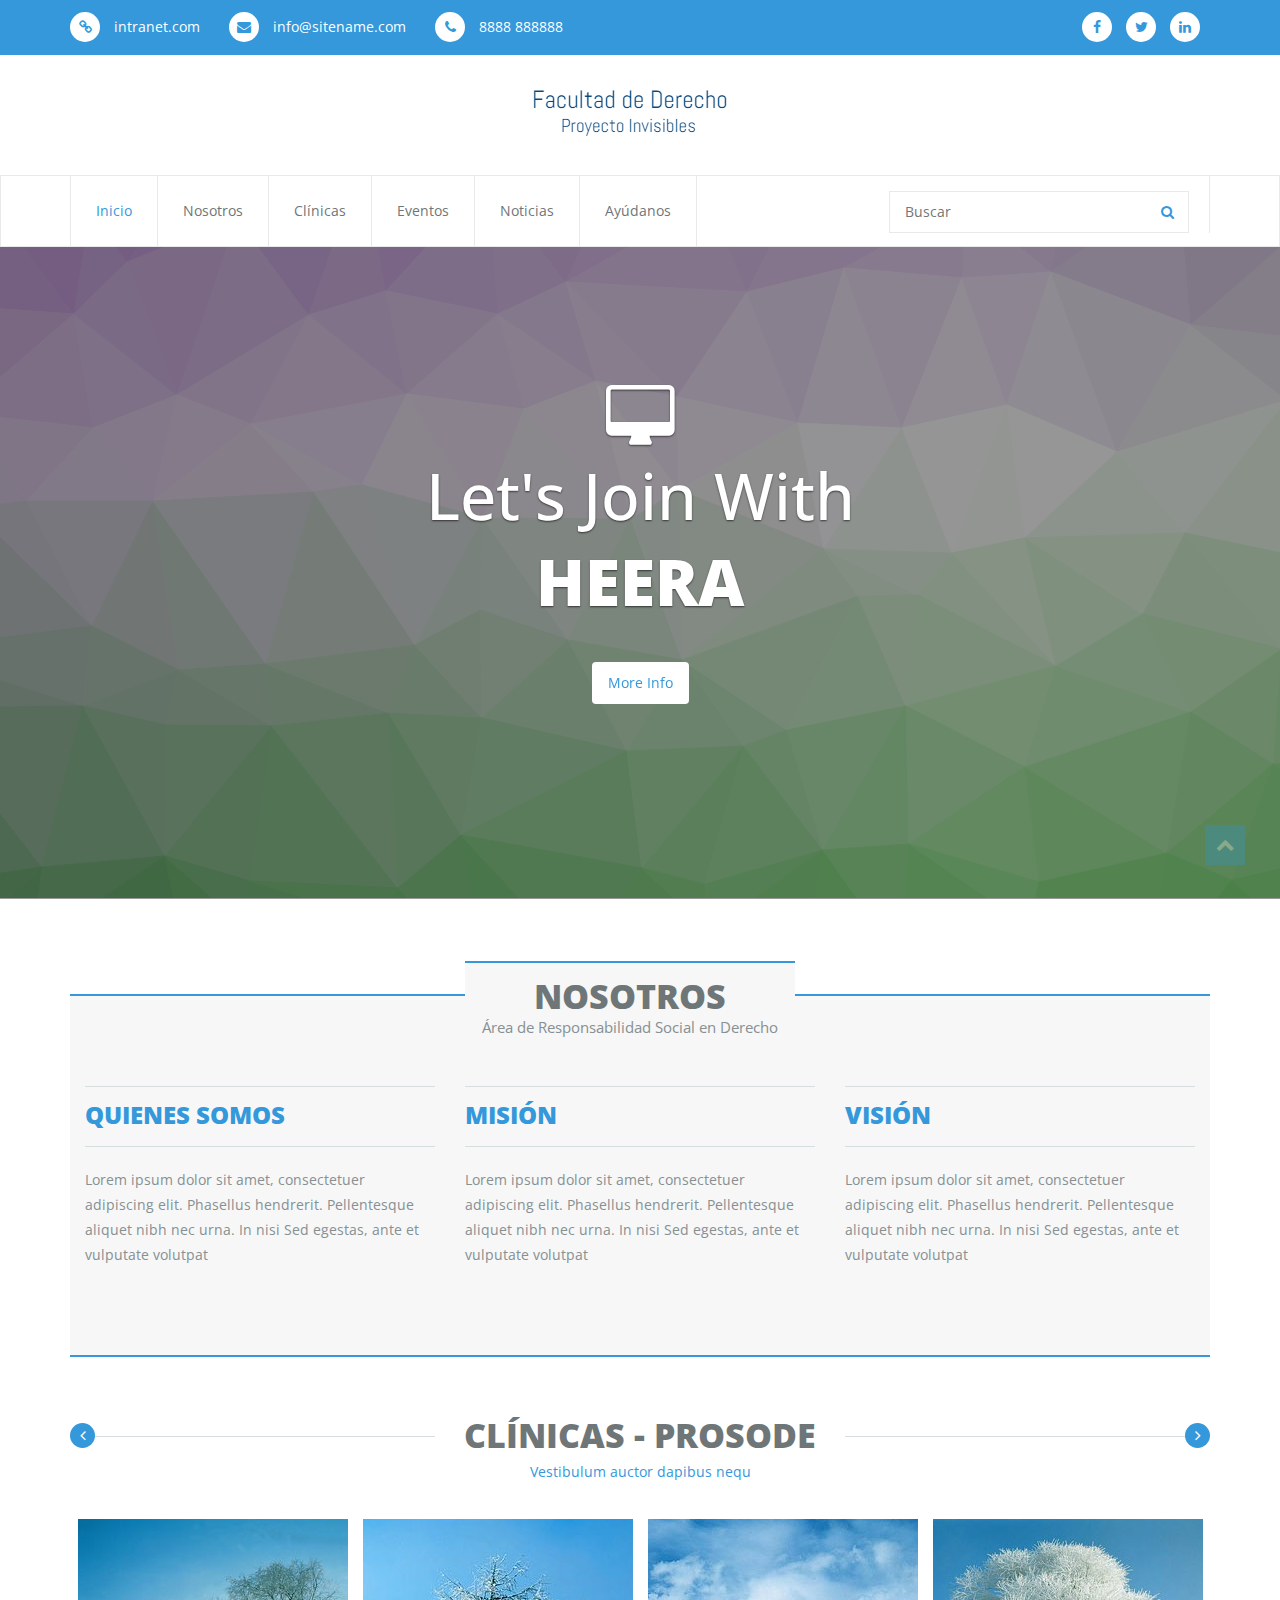
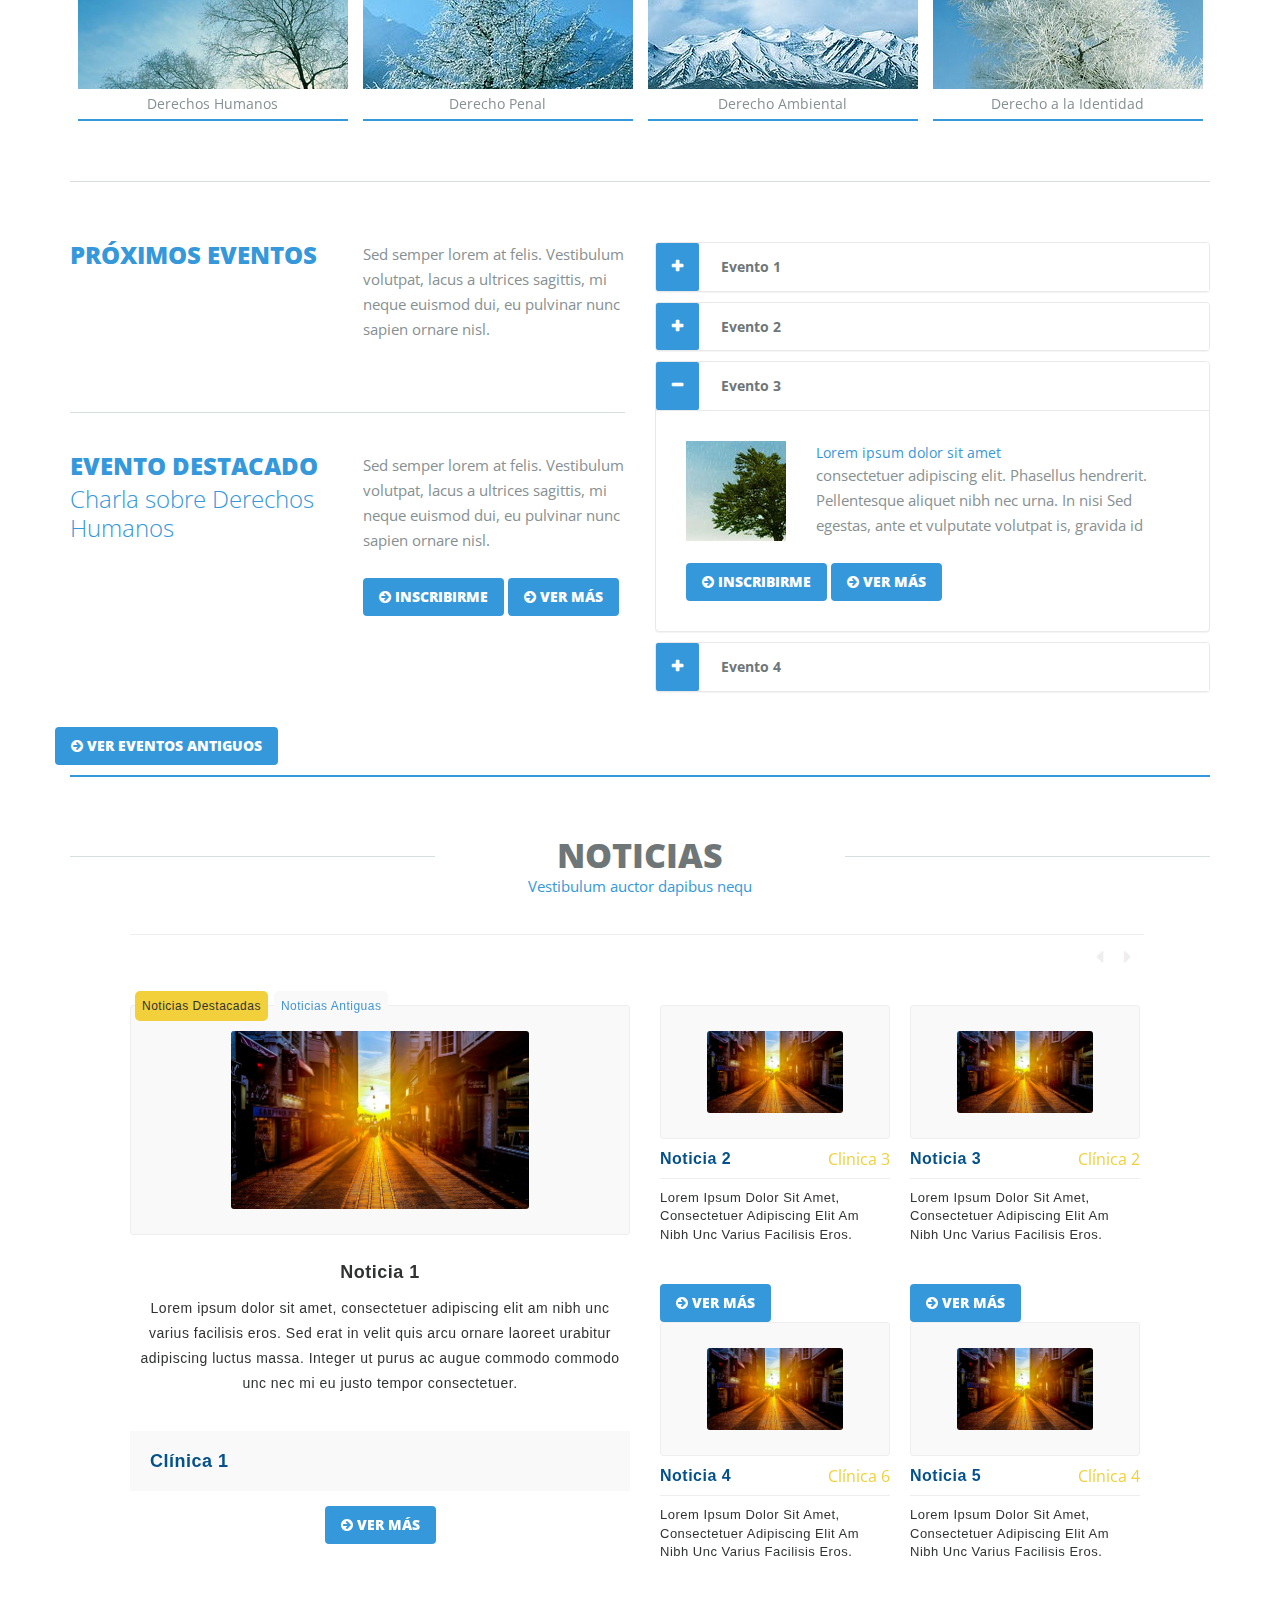
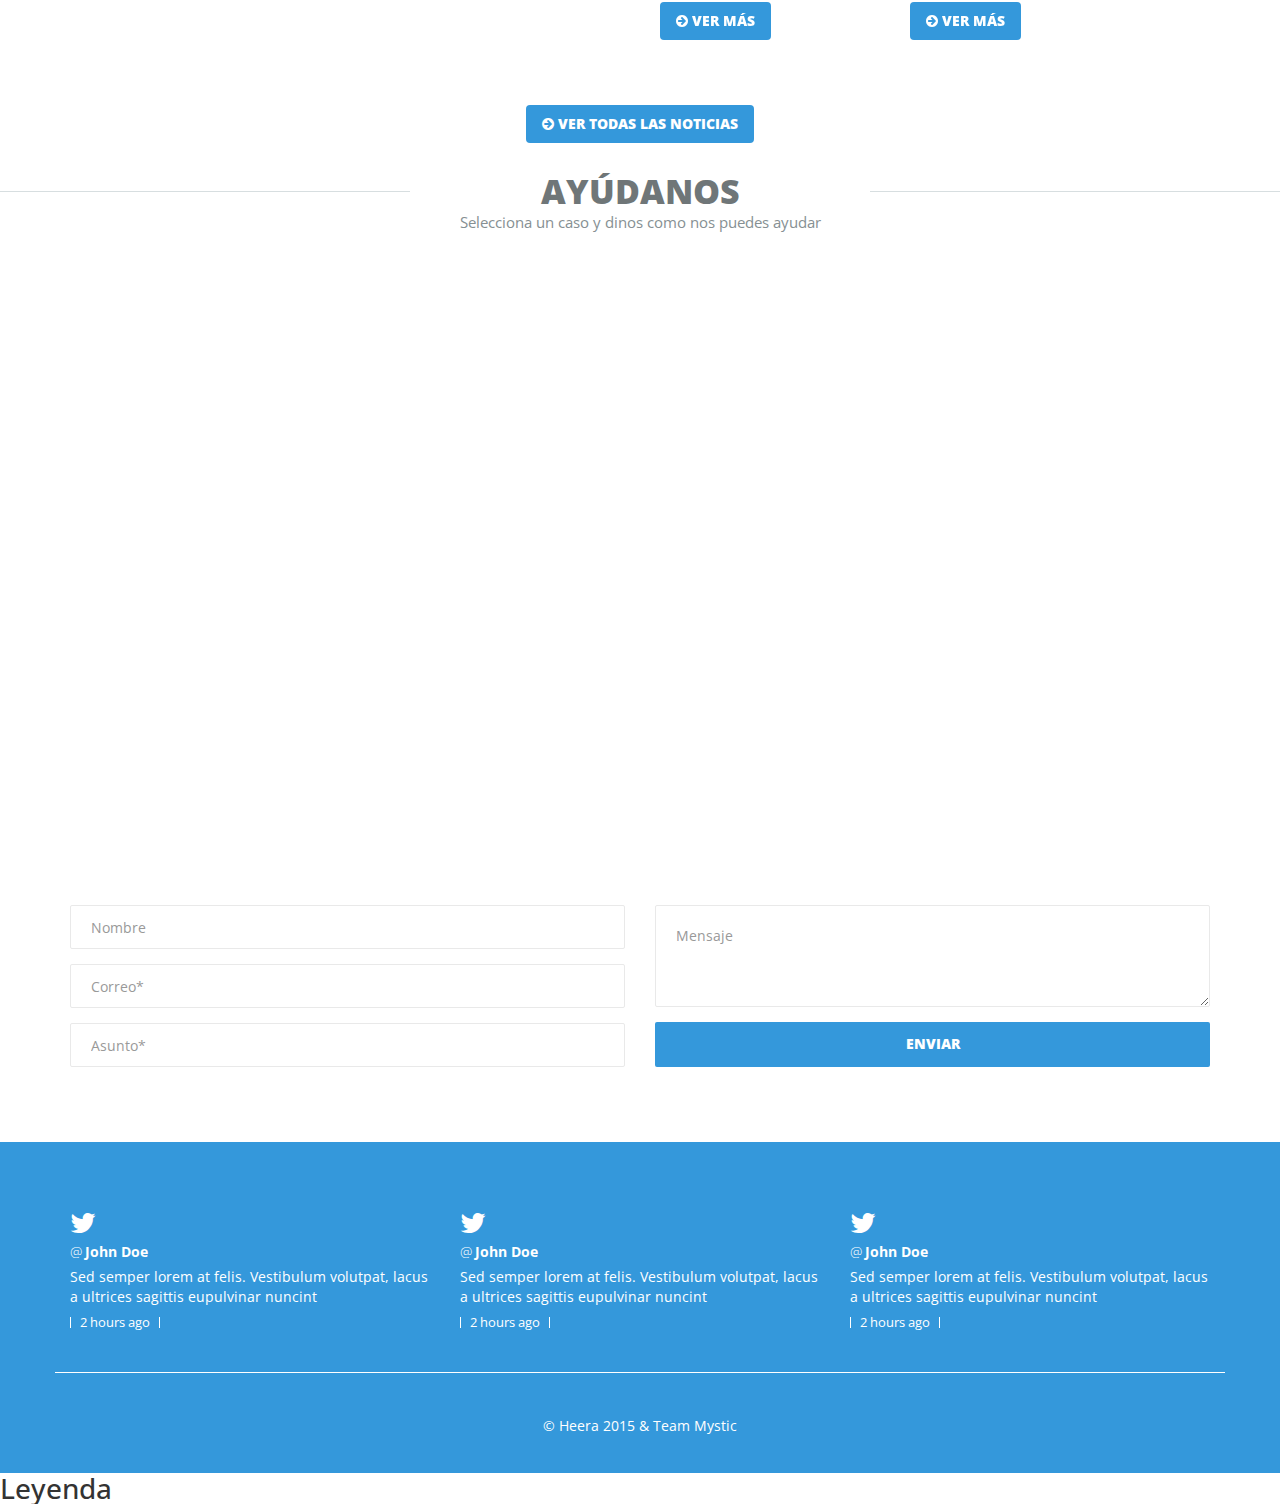
==== commit bfc1aee2: "added view more and view all buttons" ====
--- a/index.html
+++ b/index.html
@@ -469,17 +469,16 @@
                 </div>
               </div>
             </div>
-          </div><!-- /.accordion -->
-
+          </div><!-- /.accordion -->            
         </div><!-- /.service-accordion -->
-      </div>
-          <div class="service-items" style="margin-bottom: 10px">
-                 <a class="btn" href="#">                  
-                  <span class="btn-icon"><i class="fa fa-arrow-circle-right"></i></span>
-                  Ven eventos antiguos
-                  </a> 
-              </div>
+      </div>          
     </div><!-- /.service-items -->
+           <div class="service-items" style="margin-bottom: 10px">
+                 <a class="btn" href="#">                  
+                  <span class="btn-icon"><i class="fa fa-arrow-circle-right"></i></span>
+                  Ver eventos antiguos
+                  </a> 
+              </div>
   </div><!-- /.row -->
 </div><!-- /.service-area -->
 </div><!-- /.container -->
@@ -723,11 +722,17 @@
       </div>
     </div>
   </div>
-  <a href="#w_shop_103" class="carousel-control left" data-slide="prev" role="button"><span class="fa fa-caret-left"></span> </a><a href="#w_shop_103" class="carousel-control right" data-slide="next" role="button"><span class="fa fa-caret-right"></span></a>
+  <a href="#w_shop_103" class="carousel-control left" data-slide="prev" role="button"><span class="fa fa-caret-left"></span> </a><a href="#w_shop_103" class="carousel-control right" data-slide="next" role="button"><span class="fa fa-caret-right"></span></a>                            
 </div>
+                  <div class="service-items" style="margin-bottom: 10px">
+                 <a class="btn" href="#">                  
+                  <span class="btn-icon"><i class="fa fa-arrow-circle-right"></i></span>
+                  Ver todas las noticias
+                  </a> 
+              </div>
       </div><!-- /.post-area-top -->
 </div><!-- /.post-area -->
-</div><!-- /.container -->
+</div><!-- /.container -->    
 </section><!-- /#latest-post -->   
 
 <!-- Subscribe Section -->
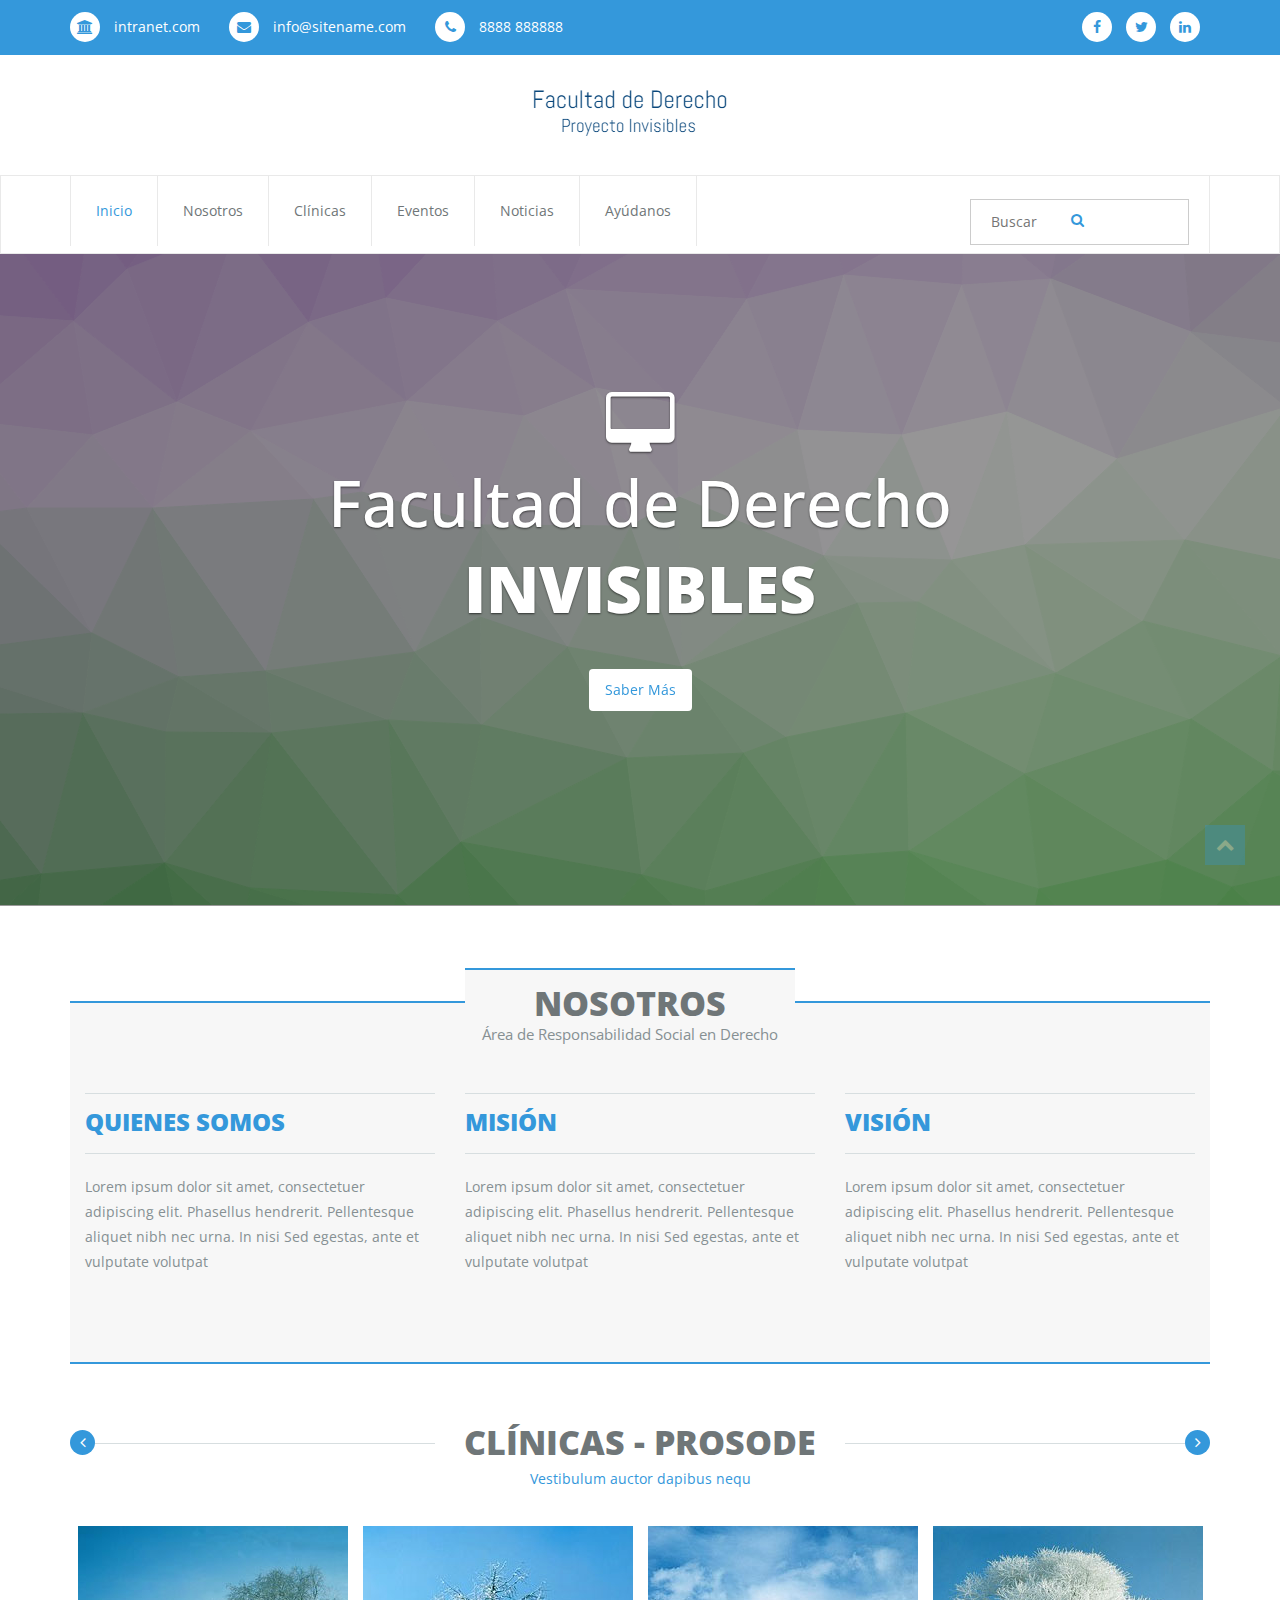
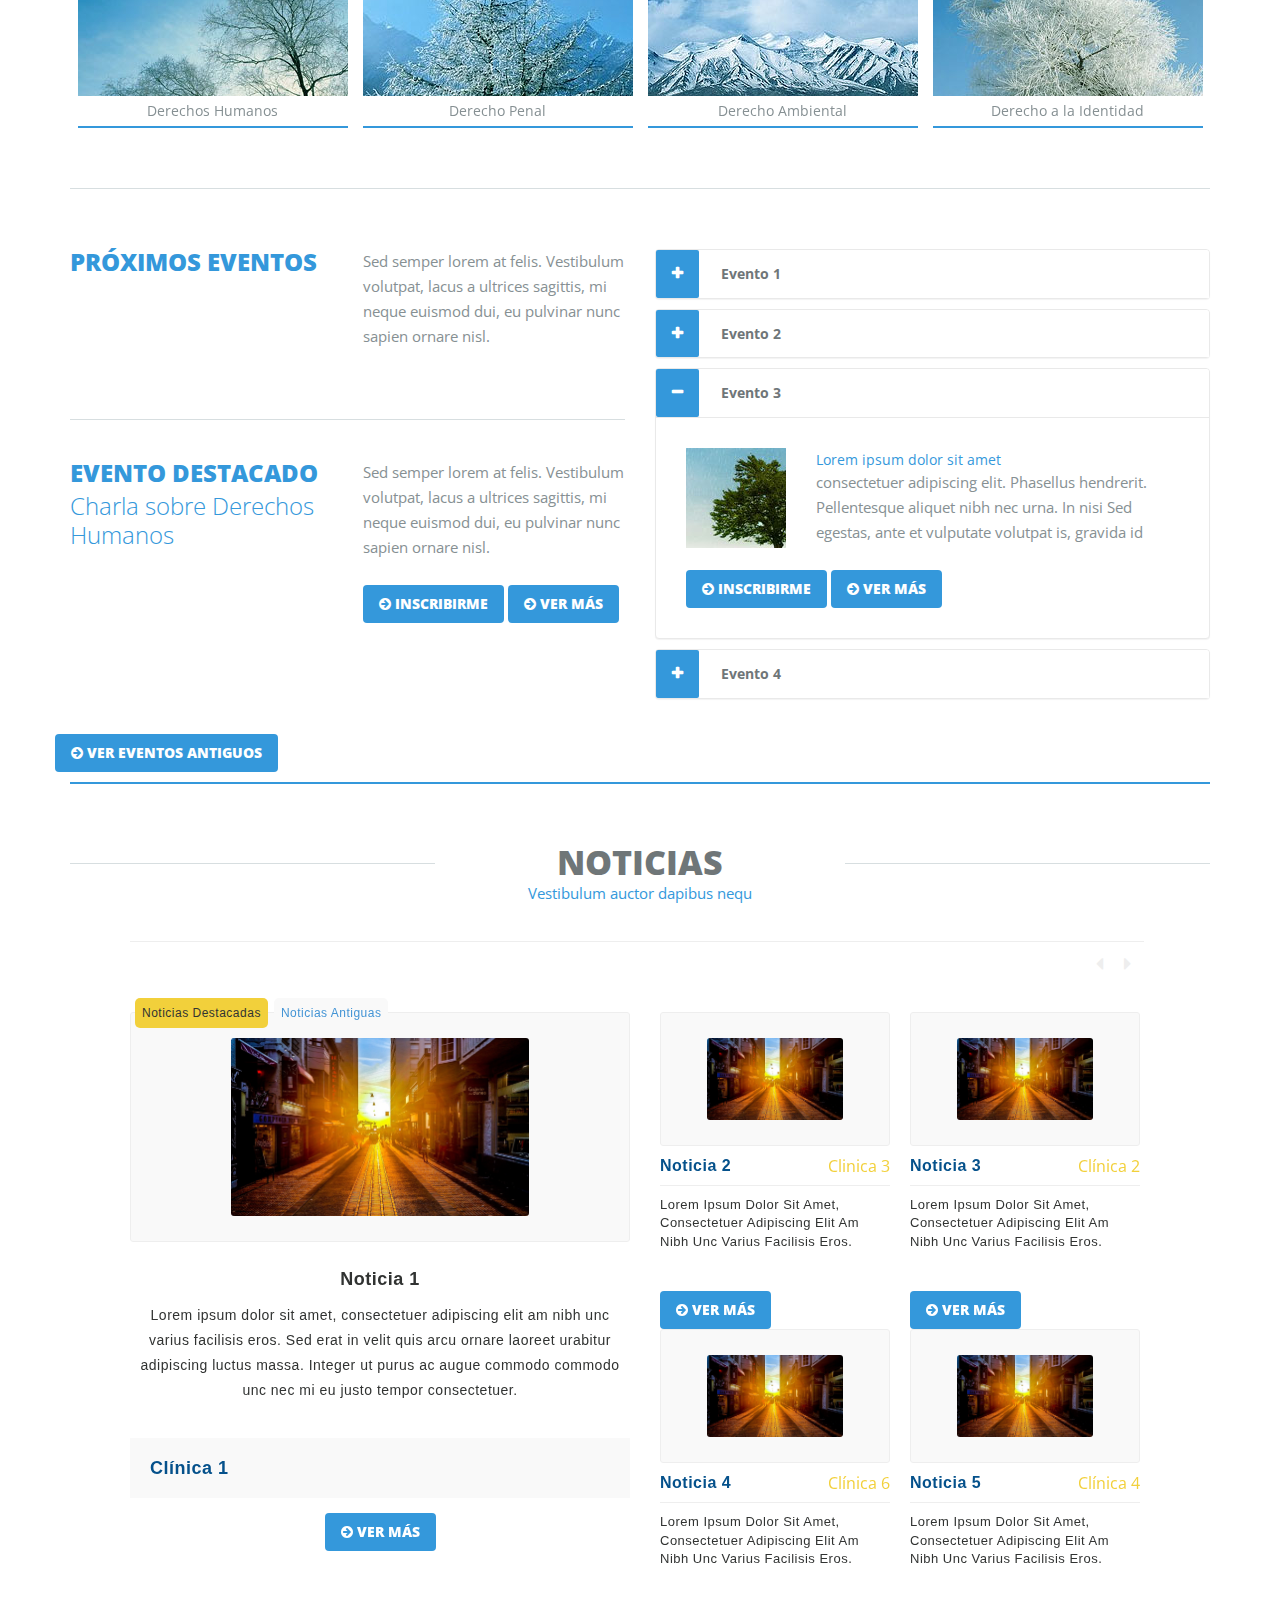
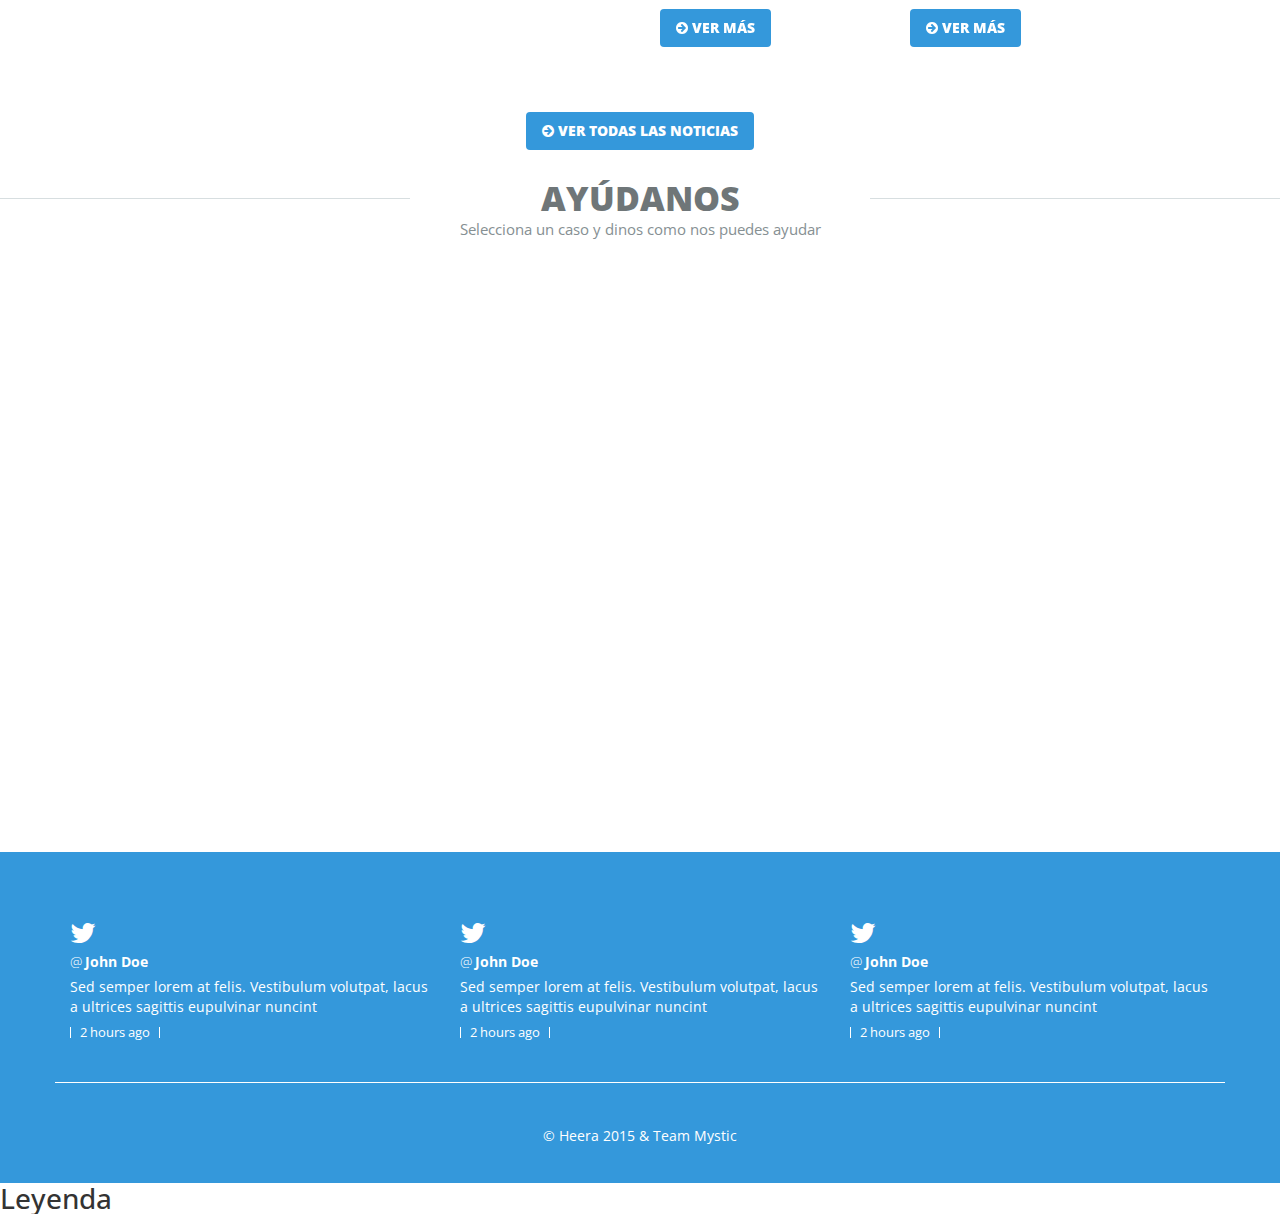
==== commit eb3a9fec: "Added login pop-up and more" ====
--- a/index.html
+++ b/index.html
@@ -38,6 +38,10 @@
     <link href="assets/css/theme.min.css" rel="stylesheet">
     
     <link href="assets/css/plugin.min.css" rel="stylesheet">
+    
+    <link href="assets/css/pop-up.css" rel="stylesheet">
+    
+    <link href="assets/css/login-pop-up.css" rel="stylesheet">
 
 	
 	<!--[if IE]>
@@ -55,12 +59,12 @@
   					<div class="col-sm-8 pull-left">
   						<ul class="contact-list">  
                             <li>
-                                <a class="site-name" href="intranet.html">
+                                <a class="site-name" id="login-a" href="#">
                                     <span class="top-icon">
-                                        <i class="fa fa-link"></i>
+                                        <i class="fa fa-university"></i>
                                     </span>
                                     intranet.com
-                                </a>
+                                </a>                                
                             </li>
   							<li>
   								<a class="info" href="#">
@@ -156,16 +160,16 @@
         <div class="slider-icon">
          <i class="fa fa-desktop"></i>
        </div><!-- /.slider-icon -->
-       <h3 class="carousel-title">Let's Join With <span>HEERA</span></h3>
-       <a class="btn text-btn" href="#">More Info</a>
+       <h3 class="carousel-title">Facultad de Derecho<span>Invisibles</span></h3>
+       <a class="btn text-btn" href="#">Saber más</a>
      </div><!-- /.carousel-caption -->
    </div>
 
    <div class="item item-2">
     <svg width="3000" height="651" xmlns="http://www.w3.org/2000/svg"><g><path d="M-84,-31L-64,682L-69,482Z" fill="#99dee4" stroke="#99dee4"/><path d="M-84,-31L-69,482L-71,276Z" fill="#ccfae0" stroke="#ccfae0"/><path d="M-84,-31L-71,276L-40,157Z" fill="#f9ffdb" stroke="#f9ffdb"/><path d="M-84,-31L-40,157L-56,20Z" fill="#ffffe2" stroke="#ffffe2"/><path d="M-84,-31L-56,20L84,-50Z" fill="#ffffed" stroke="#ffffed"/><path d="M-84,-31L84,-50L149,-58Z" fill="#feffea" stroke="#feffea"/><path d="M84,-50L-56,20L60,80Z" fill="#ffffe6" stroke="#ffffe6"/><path d="M84,-50L60,80L159,91Z" fill="#fdfedc" stroke="#fdfedc"/><path d="M84,-50L159,91L149,-58Z" fill="#fcfee5" stroke="#fcfee5"/><path d="M149,-58L159,91L303,34Z" fill="#fafddb" stroke="#fafddb"/><path d="M149,-58L303,34L311,-71Z" fill="#f9fddf" stroke="#f9fddf"/><path d="M149,-58L311,-71L576,-93Z" fill="#f7fcda" stroke="#f7fcda"/><path d="M311,-71L303,34L382,-23Z" fill="#f7fcdb" stroke="#f7fcdb"/><path d="M311,-71L382,-23L469,-32Z" fill="#f6fcd8" stroke="#f6fcd8"/><path d="M311,-71L469,-32L576,-93Z" fill="#f2fad9" stroke="#f2fad9"/><path d="M382,-23L303,34L421,84Z" fill="#f6fcd0" stroke="#f6fcd0"/><path d="M382,-23L421,84L469,-32Z" fill="#f4fbd6" stroke="#f4fbd6"/><path d="M469,-32L421,84L518,18Z" fill="#f1fad2" stroke="#f1fad2"/><path d="M469,-32L518,18L576,-93Z" fill="#eff9d9" stroke="#eff9d9"/><path d="M576,-93L518,18L614,54Z" fill="#ecf8d9" stroke="#ecf8d9"/><path d="M576,-93L614,54L690,-92Z" fill="#e9f7d9" stroke="#e9f7d9"/><path d="M576,-93L690,-92L1031,-94Z" fill="#e2f4da" stroke="#e2f4da"/><path d="M690,-92L614,54L750,89Z" fill="#e7f6d5" stroke="#e7f6d5"/><path d="M690,-92L750,89L800,-89Z" fill="#e3f4da" stroke="#e3f4da"/><path d="M690,-92L800,-89L1031,-94Z" fill="#dbf1db" stroke="#dbf1db"/><path d="M800,-89L750,89L857,73Z" fill="#def2d4" stroke="#def2d4"/><path d="M800,-89L857,73L942,-24Z" fill="#d8f0db" stroke="#d8f0db"/><path d="M800,-89L942,-24L1031,-94Z" fill="#d3eedb" stroke="#d3eedb"/><path d="M942,-24L857,73L900,67Z" fill="#d5efd1" stroke="#d5efd1"/><path d="M942,-24L900,67L1082,44Z" fill="#ceecd4" stroke="#ceecd4"/><path d="M942,-24L1082,44L1031,-94Z" fill="#c9eadc" stroke="#c9eadc"/><path d="M1031,-94L1082,44L1155,-59Z" fill="#c3e8dd" stroke="#c3e8dd"/><path d="M1031,-94L1155,-59L1407,-86Z" fill="#b9e4de" stroke="#b9e4de"/><path d="M1031,-94L1407,-86L1705,-89Z" fill="#aadee0" stroke="#aadee0"/><path d="M1031,-94L1705,-89L2478,-92Z" fill="#95cfe0" stroke="#95cfe0"/><path d="M1155,-59L1082,44L1183,18Z" fill="#bee6dd" stroke="#bee6dd"/><path d="M1155,-59L1183,18L1252,-35Z" fill="#b9e4de" stroke="#b9e4de"/><path d="M1155,-59L1252,-35L1407,-86Z" fill="#b3e2df" stroke="#b3e2df"/><path d="M1252,-35L1183,18L1301,31Z" fill="#b5e3dd" stroke="#b5e3dd"/><path d="M1252,-35L1301,31L1348,36Z" fill="#b1e1dc" stroke="#b1e1dc"/><path d="M1252,-35L1348,36L1407,-86Z" fill="#aee0e0" stroke="#aee0e0"/><path d="M1407,-86L1348,36L1446,28Z" fill="#a8dee1" stroke="#a8dee1"/><path d="M1407,-86L1446,28L1507,-39Z" fill="#a4dce1" stroke="#a4dce1"/><path d="M1407,-86L1507,-39L1571,-47Z" fill="#a1dbe2" stroke="#a1dbe2"/><path d="M1407,-86L1571,-47L1705,-89Z" fill="#9dd8e1" stroke="#9dd8e1"/><path d="M1507,-39L1446,28L1623,85Z" fill="#9fdadb" stroke="#9fdadb"/><path d="M1507,-39L1623,85L1571,-47Z" fill="#9dd7e1" stroke="#9dd7e1"/><path d="M1571,-47L1623,85L1705,-89Z" fill="#9ad4e1" stroke="#9ad4e1"/><path d="M1705,-89L1623,85L1740,91Z" fill="#97d1d9" stroke="#97d1d9"/><path d="M1705,-89L1740,91L1805,-18Z" fill="#94cee0" stroke="#94cee0"/><path d="M1705,-89L1805,-18L1954,-67Z" fill="#91cbe0" stroke="#91cbe0"/><path d="M1705,-89L1954,-67L2026,-84Z" fill="#8ec7df" stroke="#8ec7df"/><path d="M1705,-89L2026,-84L2478,-92Z" fill="#90bbda" stroke="#90bbda"/><path d="M1805,-18L1740,91L1821,78Z" fill="#92cdd3" stroke="#92cdd3"/><path d="M1805,-18L1821,78L1907,69Z" fill="#90cad4" stroke="#90cad4"/><path d="M1805,-18L1907,69L1954,-67Z" fill="#8ec7df" stroke="#8ec7df"/><path d="M1954,-67L1907,69L2025,38Z" fill="#8fc2d9" stroke="#8fc2d9"/><path d="M1954,-67L2025,38L2026,-84Z" fill="#8fc0dc" stroke="#8fc0dc"/><path d="M2026,-84L2025,38L2120,-59Z" fill="#8fbcda" stroke="#8fbcda"/><path d="M2026,-84L2120,-59L2373,-82Z" fill="#90b4d6" stroke="#90b4d6"/><path d="M2026,-84L2373,-82L2478,-92Z" fill="#90acd2" stroke="#90acd2"/><path d="M2120,-59L2025,38L2126,68Z" fill="#90bad5" stroke="#90bad5"/><path d="M2120,-59L2126,68L2227,-17Z" fill="#90b5d7" stroke="#90b5d7"/><path d="M2120,-59L2227,-17L2373,-82Z" fill="#91afd4" stroke="#91afd4"/><path d="M2227,-17L2126,68L2225,93Z" fill="#90b3c9" stroke="#90b3c9"/><path d="M2227,-17L2225,93L2388,50Z" fill="#90adc7" stroke="#90adc7"/><path d="M2227,-17L2388,50L2373,-82Z" fill="#8ea9d0" stroke="#8ea9d0"/><path d="M2373,-82L2388,50L2478,-92Z" fill="#8ca4cc" stroke="#8ca4cc"/><path d="M2478,-92L2388,50L2504,23Z" fill="#8ba1ca" stroke="#8ba1ca"/><path d="M2478,-92L2504,23L2618,-60Z" fill="#889cc6" stroke="#889cc6"/><path d="M2478,-92L2618,-60L2830,-91Z" fill="#8595c1" stroke="#8595c1"/><path d="M2618,-60L2504,23L2568,62Z" fill="#889ac2" stroke="#889ac2"/><path d="M2618,-60L2568,62L2656,88Z" fill="#8696ba" stroke="#8696ba"/><path d="M2618,-60L2656,88L2700,-33Z" fill="#8594c0" stroke="#8594c0"/><path d="M2618,-60L2700,-33L2830,-91Z" fill="#8390bd" stroke="#8390bd"/><path d="M2700,-33L2656,88L2810,67Z" fill="#838fb2" stroke="#838fb2"/><path d="M2700,-33L2810,67L2830,-91Z" fill="#818bba" stroke="#818bba"/><path d="M2830,-91L2810,67L2888,-51Z" fill="#8087b7" stroke="#8087b7"/><path d="M2830,-91L2888,-51L3128,-68Z" fill="#8080b2" stroke="#8080b2"/><path d="M2888,-51L2810,67L2935,26Z" fill="#8085b2" stroke="#8085b2"/><path d="M2888,-51L2935,26L3057,-27Z" fill="#8080b2" stroke="#8080b2"/><path d="M2888,-51L3057,-27L3128,-68Z" fill="#8080af" stroke="#8080af"/><path d="M3057,-27L2935,26L3021,55Z" fill="#8080ab" stroke="#8080ab"/><path d="M3057,-27L3021,55L3129,24Z" fill="#8080a8" stroke="#8080a8"/><path d="M3057,-27L3129,24L3128,-68Z" fill="#8080ab" stroke="#8080ab"/><path d="M3128,-68L3129,24L3150,467Z" fill="#798095" stroke="#798095"/><path d="M-56,20L-40,157L60,80Z" fill="#ffffd7" stroke="#ffffd7"/><path d="M60,80L-40,157L71,187Z" fill="#f8ffd6" stroke="#f8ffd6"/><path d="M60,80L71,187L159,91Z" fill="#f9fed2" stroke="#f9fed2"/><path d="M159,91L71,187L172,194Z" fill="#f4fed1" stroke="#f4fed1"/><path d="M159,91L172,194L308,186Z" fill="#f2fdcd" stroke="#f2fdcd"/><path d="M159,91L308,186L303,34Z" fill="#f7fdc9" stroke="#f7fdc9"/><path d="M303,34L308,186L349,176Z" fill="#f2fcc6" stroke="#f2fcc6"/><path d="M303,34L349,176L421,84Z" fill="#f5fcc4" stroke="#f5fcc4"/><path d="M421,84L349,176L495,193Z" fill="#ecfbc4" stroke="#ecfbc4"/><path d="M421,84L495,193L518,18Z" fill="#effac3" stroke="#effac3"/><path d="M518,18L495,193L614,54Z" fill="#edf8c3" stroke="#edf8c3"/><path d="M614,54L495,193L640,128Z" fill="#e7f8c4" stroke="#e7f8c4"/><path d="M614,54L640,128L750,89Z" fill="#e6f6c3" stroke="#e6f6c3"/><path d="M750,89L640,128L694,188Z" fill="#e0f5c5" stroke="#e0f5c5"/><path d="M750,89L694,188L811,135Z" fill="#ddf4c5" stroke="#ddf4c5"/><path d="M750,89L811,135L857,73Z" fill="#dcf2c5" stroke="#dcf2c5"/><path d="M857,73L811,135L958,180Z" fill="#d2f0c6" stroke="#d2f0c6"/><path d="M857,73L958,180L900,67Z" fill="#d1eec6" stroke="#d1eec6"/><path d="M900,67L958,180L1082,44Z" fill="#ccecc6" stroke="#ccecc6"/><path d="M1082,44L958,180L1059,198Z" fill="#c2eac8" stroke="#c2eac8"/><path d="M1082,44L1059,198L1153,152Z" fill="#bce7c8" stroke="#bce7c8"/><path d="M1082,44L1153,152L1183,18Z" fill="#bee6ca" stroke="#bee6ca"/><path d="M1183,18L1153,152L1304,130Z" fill="#b6e4c9" stroke="#b6e4c9"/><path d="M1183,18L1304,130L1301,31Z" fill="#b4e2cf" stroke="#b4e2cf"/><path d="M1301,31L1304,130L1348,36Z" fill="#afe0ce" stroke="#afe0ce"/><path d="M1348,36L1304,130L1406,192Z" fill="#a8dfcb" stroke="#a8dfcb"/><path d="M1348,36L1406,192L1446,28Z" fill="#a8decb" stroke="#a8decb"/><path d="M1446,28L1406,192L1504,188Z" fill="#9edccd" stroke="#9edccd"/><path d="M1446,28L1504,188L1623,85Z" fill="#9ddacc" stroke="#9ddacc"/><path d="M1623,85L1504,188L1623,189Z" fill="#94d7cd" stroke="#94d7cd"/><path d="M1623,85L1623,189L1668,127Z" fill="#94d4cd" stroke="#94d4cd"/><path d="M1623,85L1668,127L1740,91Z" fill="#96d2cb" stroke="#96d2cb"/><path d="M1740,91L1668,127L1836,180Z" fill="#8fcfcc" stroke="#8fcfcc"/><path d="M1740,91L1836,180L1821,78Z" fill="#8ecccb" stroke="#8ecccb"/><path d="M1821,78L1836,180L1907,69Z" fill="#8cc9ca" stroke="#8cc9ca"/><path d="M1907,69L1836,180L1903,190Z" fill="#87c8cb" stroke="#87c8cb"/><path d="M1907,69L1903,190L2027,141Z" fill="#89c3c9" stroke="#89c3c9"/><path d="M1907,69L2027,141L2025,38Z" fill="#8fc1c6" stroke="#8fc1c6"/><path d="M2025,38L2027,141L2126,68Z" fill="#8fbcc4" stroke="#8fbcc4"/><path d="M2126,68L2027,141L2168,172Z" fill="#8bb8c3" stroke="#8bb8c3"/><path d="M2126,68L2168,172L2216,132Z" fill="#8cb4c1" stroke="#8cb4c1"/><path d="M2126,68L2216,132L2225,93Z" fill="#8eb3c0" stroke="#8eb3c0"/><path d="M2225,93L2216,132L2380,162Z" fill="#8badbe" stroke="#8badbe"/><path d="M2225,93L2380,162L2388,50Z" fill="#8ca9ba" stroke="#8ca9ba"/><path d="M2388,50L2380,162L2467,154Z" fill="#88a4b7" stroke="#88a4b7"/><path d="M2388,50L2467,154L2504,23Z" fill="#8ba1b6" stroke="#8ba1b6"/><path d="M2504,23L2467,154L2568,62Z" fill="#899db2" stroke="#899db2"/><path d="M2568,62L2467,154L2611,187Z" fill="#829bb1" stroke="#829bb1"/><path d="M2568,62L2611,187L2658,145Z" fill="#8197ad" stroke="#8197ad"/><path d="M2568,62L2658,145L2656,88Z" fill="#8496ac" stroke="#8496ac"/><path d="M2656,88L2658,145L2774,191Z" fill="#7d91aa" stroke="#7d91aa"/><path d="M2656,88L2774,191L2810,67Z" fill="#7e8ea7" stroke="#7e8ea7"/><path d="M2810,67L2774,191L2943,188Z" fill="#7887a3" stroke="#7887a3"/><path d="M2810,67L2943,188L2935,26Z" fill="#7e849f" stroke="#7e849f"/><path d="M2935,26L2943,188L3021,55Z" fill="#7f809b" stroke="#7f809b"/><path d="M3021,55L2943,188L3049,182Z" fill="#79809b" stroke="#79809b"/><path d="M3021,55L3049,182L3115,173Z" fill="#7a8098" stroke="#7a8098"/><path d="M3021,55L3115,173L3129,24Z" fill="#7f8096" stroke="#7f8096"/><path d="M3129,24L3115,173L3150,467Z" fill="#587c98" stroke="#587c98"/><path d="M-40,157L-71,276L28,274Z" fill="#d0fbdd" stroke="#d0fbdd"/><path d="M-40,157L28,274L71,187Z" fill="#dffdd9" stroke="#dffdd9"/><path d="M71,187L28,274L142,240Z" fill="#cffad7" stroke="#cffad7"/><path d="M71,187L142,240L172,194Z" fill="#dcfcd3" stroke="#dcfcd3"/><path d="M172,194L142,240L259,262Z" fill="#cdf9d2" stroke="#cdf9d2"/><path d="M172,194L259,262L308,186Z" fill="#d5face" stroke="#d5face"/><path d="M308,186L259,262L407,291Z" fill="#c2f7cb" stroke="#c2f7cb"/><path d="M308,186L407,291L349,176Z" fill="#d1f8c8" stroke="#d1f8c8"/><path d="M349,176L407,291L495,193Z" fill="#cdf7c7" stroke="#cdf7c7"/><path d="M495,193L407,291L499,242Z" fill="#bff5c9" stroke="#bff5c9"/><path d="M495,193L499,242L640,128Z" fill="#d8f7c6" stroke="#d8f7c6"/><path d="M640,128L499,242L612,305Z" fill="#c2f4c8" stroke="#c2f4c8"/><path d="M640,128L612,305L694,188Z" fill="#c8f4c7" stroke="#c8f4c7"/><path d="M694,188L612,305L745,303Z" fill="#a9edcb" stroke="#a9edcb"/><path d="M694,188L745,303L814,245Z" fill="#afefca" stroke="#afefca"/><path d="M694,188L814,245L811,135Z" fill="#caf2c7" stroke="#caf2c7"/><path d="M811,135L814,245L958,180Z" fill="#c3efc8" stroke="#c3efc8"/><path d="M958,180L814,245L969,303Z" fill="#a1e9cb" stroke="#a1e9cb"/><path d="M958,180L969,303L1071,237Z" fill="#99e6cc" stroke="#99e6cc"/><path d="M958,180L1071,237L1059,198Z" fill="#a9e7ca" stroke="#a9e7ca"/><path d="M1059,198L1071,237L1153,152Z" fill="#a8e5ca" stroke="#a8e5ca"/><path d="M1153,152L1071,237L1180,244Z" fill="#9ce3cc" stroke="#9ce3cc"/><path d="M1153,152L1180,244L1253,240Z" fill="#96e1cd" stroke="#96e1cd"/><path d="M1153,152L1253,240L1304,130Z" fill="#a7e2cb" stroke="#a7e2cb"/><path d="M1304,130L1253,240L1345,238Z" fill="#93decd" stroke="#93decd"/><path d="M1304,130L1345,238L1406,192Z" fill="#97decd" stroke="#97decd"/><path d="M1406,192L1345,238L1460,255Z" fill="#7ddad0" stroke="#7ddad0"/><path d="M1406,192L1460,255L1504,188Z" fill="#81d9d0" stroke="#81d9d0"/><path d="M1504,188L1460,255L1587,270Z" fill="#6fd5d1" stroke="#6fd5d1"/><path d="M1504,188L1587,270L1623,189Z" fill="#78d4d0" stroke="#78d4d0"/><path d="M1623,189L1587,270L1680,276Z" fill="#66cfd1" stroke="#66cfd1"/><path d="M1623,189L1680,276L1668,127Z" fill="#7dd1ce" stroke="#7dd1ce"/><path d="M1668,127L1680,276L1836,180Z" fill="#7ccece" stroke="#7ccece"/><path d="M1836,180L1680,276L1838,261Z" fill="#61c8d0" stroke="#61c8d0"/><path d="M1836,180L1838,261L1888,243Z" fill="#64c5cf" stroke="#64c5cf"/><path d="M1836,180L1888,243L1903,190Z" fill="#6fc6ce" stroke="#6fc6ce"/><path d="M1903,190L1888,243L2044,308Z" fill="#59bece" stroke="#59bece"/><path d="M1903,190L2044,308L2027,141Z" fill="#6cbdcb" stroke="#6cbdcb"/><path d="M2027,141L2044,308L2168,172Z" fill="#6fb8c7" stroke="#6fb8c7"/><path d="M2168,172L2044,308L2159,301Z" fill="#54afc9" stroke="#54afc9"/><path d="M2168,172L2159,301L2282,266Z" fill="#5bacc5" stroke="#5bacc5"/><path d="M2168,172L2282,266L2216,132Z" fill="#79afc2" stroke="#79afc2"/><path d="M2216,132L2282,266L2380,162Z" fill="#7aaabf" stroke="#7aaabf"/><path d="M2380,162L2282,266L2391,293Z" fill="#5ca3bf" stroke="#5ca3bf"/><path d="M2380,162L2391,293L2443,247Z" fill="#5ea0bc" stroke="#5ea0bc"/><path d="M2380,162L2443,247L2467,154Z" fill="#75a1b8" stroke="#75a1b8"/><path d="M2467,154L2443,247L2591,281Z" fill="#5e9ab7" stroke="#5e9ab7"/><path d="M2467,154L2591,281L2611,187Z" fill="#6798b3" stroke="#6798b3"/><path d="M2611,187L2591,281L2691,257Z" fill="#5390b1" stroke="#5390b1"/><path d="M2611,187L2691,257L2658,145Z" fill="#6a92ae" stroke="#6a92ae"/><path d="M2658,145L2691,257L2774,191Z" fill="#688eab" stroke="#688eab"/><path d="M2774,191L2691,257L2781,284Z" fill="#4e89ac" stroke="#4e89ac"/><path d="M2774,191L2781,284L2943,188Z" fill="#5884a7" stroke="#5884a7"/><path d="M2943,188L2781,284L2946,284Z" fill="#487ea6" stroke="#487ea6"/><path d="M2943,188L2946,284L3016,249Z" fill="#4e7ba1" stroke="#4e7ba1"/><path d="M2943,188L3016,249L3049,182Z" fill="#607d9e" stroke="#607d9e"/><path d="M3049,182L3016,249L3103,314Z" fill="#4a7a9e" stroke="#4a7a9e"/><path d="M3049,182L3103,314L3115,173Z" fill="#577c9a" stroke="#577c9a"/><path d="M3115,173L3103,314L3150,467Z" fill="#2a6e9f" stroke="#2a6e9f"/><path d="M-71,276L-69,482L-64,375Z" fill="#99dee4" stroke="#99dee4"/><path d="M-71,276L-64,375L28,274Z" fill="#aeefe3" stroke="#aeefe3"/><path d="M28,274L-64,375L43,348Z" fill="#a4eae2" stroke="#a4eae2"/><path d="M28,274L43,348L142,240Z" fill="#b6f2db" stroke="#b6f2db"/><path d="M142,240L43,348L180,350Z" fill="#a9edda" stroke="#a9edda"/><path d="M142,240L180,350L259,262Z" fill="#b5f1d4" stroke="#b5f1d4"/><path d="M259,262L180,350L278,395Z" fill="#9ee8d5" stroke="#9ee8d5"/><path d="M259,262L278,395L407,291Z" fill="#a3ebd0" stroke="#a3ebd0"/><path d="M407,291L278,395L416,397Z" fill="#94dfcd" stroke="#94dfcd"/><path d="M407,291L416,397L475,390Z" fill="#92dfcd" stroke="#92dfcd"/><path d="M407,291L475,390L499,242Z" fill="#a1eacd" stroke="#a1eacd"/><path d="M499,242L475,390L612,305Z" fill="#9be8cd" stroke="#9be8cd"/><path d="M612,305L475,390L605,382Z" fill="#8bdcce" stroke="#8bdcce"/><path d="M612,305L605,382L730,412Z" fill="#85d8cd" stroke="#85d8cd"/><path d="M612,305L730,412L745,303Z" fill="#8adecf" stroke="#8adecf"/><path d="M745,303L730,412L811,346Z" fill="#82d9ce" stroke="#82d9ce"/><path d="M745,303L811,346L814,245Z" fill="#93e4ce" stroke="#93e4ce"/><path d="M814,245L811,346L969,303Z" fill="#8ce1ce" stroke="#8ce1ce"/><path d="M969,303L811,346L973,396Z" fill="#74d5d0" stroke="#74d5d0"/><path d="M969,303L973,396L1081,350Z" fill="#6cd1d1" stroke="#6cd1d1"/><path d="M969,303L1081,350L1071,237Z" fill="#7bdbd0" stroke="#7bdbd0"/><path d="M1071,237L1081,350L1180,244Z" fill="#7edccf" stroke="#7edccf"/><path d="M1180,244L1081,350L1188,375Z" fill="#65d3d3" stroke="#65d3d3"/><path d="M1180,244L1188,375L1253,240Z" fill="#71d7d1" stroke="#71d7d1"/><path d="M1253,240L1188,375L1255,390Z" fill="#5bcdd4" stroke="#5bcdd4"/><path d="M1253,240L1255,390L1345,238Z" fill="#6ad4d2" stroke="#6ad4d2"/><path d="M1345,238L1255,390L1387,424Z" fill="#4fc6d4" stroke="#4fc6d4"/><path d="M1345,238L1387,424L1460,255Z" fill="#59ced5" stroke="#59ced5"/><path d="M1460,255L1387,424L1501,402Z" fill="#42c0d6" stroke="#42c0d6"/><path d="M1460,255L1501,402L1587,270Z" fill="#4ecad6" stroke="#4ecad6"/><path d="M1587,270L1501,402L1589,410Z" fill="#3bbbd6" stroke="#3bbbd6"/><path d="M1587,270L1589,410L1684,354Z" fill="#3cbdd6" stroke="#3cbdd6"/><path d="M1587,270L1684,354L1680,276Z" fill="#4cc5d5" stroke="#4cc5d5"/><path d="M1680,276L1684,354L1838,261Z" fill="#49c1d4" stroke="#49c1d4"/><path d="M1838,261L1684,354L1839,422Z" fill="#34b4d5" stroke="#34b4d5"/><path d="M1838,261L1839,422L1928,407Z" fill="#2cacd4" stroke="#2cacd4"/><path d="M1838,261L1928,407L1888,243Z" fill="#3fb9d3" stroke="#3fb9d3"/><path d="M1888,243L1928,407L2044,308Z" fill="#39b1d2" stroke="#39b1d2"/><path d="M2044,308L1928,407L2039,348Z" fill="#2fa5d0" stroke="#2fa5d0"/><path d="M2044,308L2039,348L2159,301Z" fill="#3aa8ce" stroke="#3aa8ce"/><path d="M2159,301L2039,348L2169,365Z" fill="#34a1cd" stroke="#34a1cd"/><path d="M2159,301L2169,365L2234,359Z" fill="#339ccb" stroke="#339ccb"/><path d="M2159,301L2234,359L2282,266Z" fill="#3fa0c9" stroke="#3fa0c9"/><path d="M2282,266L2234,359L2357,412Z" fill="#3294c7" stroke="#3294c7"/><path d="M2282,266L2357,412L2391,293Z" fill="#3696c5" stroke="#3696c5"/><path d="M2391,293L2357,412L2495,381Z" fill="#2987c0" stroke="#2987c0"/><path d="M2391,293L2495,381L2443,247Z" fill="#3b92be" stroke="#3b92be"/><path d="M2443,247L2495,381L2591,281Z" fill="#3a8ebb" stroke="#3a8ebb"/><path d="M2591,281L2495,381L2607,417Z" fill="#267eb9" stroke="#267eb9"/><path d="M2591,281L2607,417L2681,373Z" fill="#257ab6" stroke="#257ab6"/><path d="M2591,281L2681,373L2691,257Z" fill="#3685b4" stroke="#3685b4"/><path d="M2691,257L2681,373L2781,284Z" fill="#3480b1" stroke="#3480b1"/><path d="M2781,284L2681,373L2779,413Z" fill="#2172b0" stroke="#2172b0"/><path d="M2781,284L2779,413L2944,400Z" fill="#1c6aac" stroke="#1c6aac"/><path d="M2781,284L2944,400L2946,284Z" fill="#2872ab" stroke="#2872ab"/><path d="M2946,284L2944,400L3027,362Z" fill="#2166a6" stroke="#2166a6"/><path d="M2946,284L3027,362L3016,249Z" fill="#3371a3" stroke="#3371a3"/><path d="M3016,249L3027,362L3103,314Z" fill="#2f70a2" stroke="#2f70a2"/><path d="M3103,314L3027,362L3121,412Z" fill="#1d63a0" stroke="#1d63a0"/><path d="M3103,314L3121,412L3150,467Z" fill="#14599d" stroke="#14599d"/><path d="M-64,375L-69,482L43,348Z" fill="#93d8e1" stroke="#93d8e1"/><path d="M43,348L-69,482L56,511Z" fill="#92c7d8" stroke="#92c7d8"/><path d="M43,348L56,511L163,475Z" fill="#90c7d4" stroke="#90c7d4"/><path d="M43,348L163,475L180,350Z" fill="#92dad9" stroke="#92dad9"/><path d="M180,350L163,475L278,395Z" fill="#8cd4d4" stroke="#8cd4d4"/><path d="M278,395L163,475L249,510Z" fill="#8dc0c9" stroke="#8dc0c9"/><path d="M278,395L249,510L366,488Z" fill="#8cbec5" stroke="#8cbec5"/><path d="M278,395L366,488L416,397Z" fill="#89cbc9" stroke="#89cbc9"/><path d="M416,397L366,488L475,462Z" fill="#88c2c4" stroke="#88c2c4"/><path d="M416,397L475,462L475,390Z" fill="#85ceca" stroke="#85ceca"/><path d="M475,390L475,462L605,382Z" fill="#81cecb" stroke="#81cecb"/><path d="M605,382L475,462L572,527Z" fill="#81bcc3" stroke="#81bcc3"/><path d="M605,382L572,527L730,412Z" fill="#7cc1c6" stroke="#7cc1c6"/><path d="M730,412L572,527L631,567Z" fill="#7daaba" stroke="#7daaba"/><path d="M730,412L631,567L743,511Z" fill="#7aabbc" stroke="#7aabbc"/><path d="M730,412L743,511L842,514Z" fill="#75afc0" stroke="#75afc0"/><path d="M730,412L842,514L811,346Z" fill="#71c3ca" stroke="#71c3ca"/><path d="M811,346L842,514L936,476Z" fill="#6bb9c7" stroke="#6bb9c7"/><path d="M811,346L936,476L973,396Z" fill="#66c5ce" stroke="#66c5ce"/><path d="M973,396L936,476L1035,472Z" fill="#61b3c7" stroke="#61b3c7"/><path d="M973,396L1035,472L1081,350Z" fill="#5ac1cf" stroke="#5ac1cf"/><path d="M1081,350L1035,472L1188,375Z" fill="#56c0d0" stroke="#56c0d0"/><path d="M1188,375L1035,472L1168,515Z" fill="#52acc8" stroke="#52acc8"/><path d="M1188,375L1168,515L1255,390Z" fill="#4bb3ce" stroke="#4bb3ce"/><path d="M1255,390L1168,515L1298,478Z" fill="#49a5c8" stroke="#49a5c8"/><path d="M1255,390L1298,478L1336,475Z" fill="#45a8cb" stroke="#45a8cb"/><path d="M1255,390L1336,475L1387,424Z" fill="#41afcf" stroke="#41afcf"/><path d="M1387,424L1336,475L1463,487Z" fill="#3ca0c9" stroke="#3ca0c9"/><path d="M1387,424L1463,487L1501,402Z" fill="#37a8cf" stroke="#37a8cf"/><path d="M1501,402L1463,487L1595,471Z" fill="#339fcc" stroke="#339fcc"/><path d="M1501,402L1595,471L1589,410Z" fill="#30a7d1" stroke="#30a7d1"/><path d="M1589,410L1595,471L1680,493Z" fill="#2e99cb" stroke="#2e99cb"/><path d="M1589,410L1680,493L1684,354Z" fill="#2ca6d2" stroke="#2ca6d2"/><path d="M1684,354L1680,493L1839,422Z" fill="#28a0d1" stroke="#28a0d1"/><path d="M1839,422L1680,493L1813,533Z" fill="#2788c6" stroke="#2788c6"/><path d="M1839,422L1813,533L1942,481Z" fill="#2385c6" stroke="#2385c6"/><path d="M1839,422L1942,481L1928,407Z" fill="#2192cc" stroke="#2192cc"/><path d="M1928,407L1942,481L2039,348Z" fill="#2197cf" stroke="#2197cf"/><path d="M2039,348L1942,481L2004,522Z" fill="#2387c7" stroke="#2387c7"/><path d="M2039,348L2004,522L2158,468Z" fill="#2384c6" stroke="#2384c6"/><path d="M2039,348L2158,468L2169,365Z" fill="#2592cb" stroke="#2592cb"/><path d="M2169,365L2158,468L2234,359Z" fill="#258dc9" stroke="#258dc9"/><path d="M2234,359L2158,468L2248,498Z" fill="#247bc2" stroke="#247bc2"/><path d="M2234,359L2248,498L2357,412Z" fill="#227ec2" stroke="#227ec2"/><path d="M2357,412L2248,498L2352,485Z" fill="#236bb9" stroke="#236bb9"/><path d="M2357,412L2352,485L2499,484Z" fill="#2068b6" stroke="#2068b6"/><path d="M2357,412L2499,484L2495,381Z" fill="#1d71ba" stroke="#1d71ba"/><path d="M2495,381L2499,484L2607,417Z" fill="#1b6bb6" stroke="#1b6bb6"/><path d="M2607,417L2499,484L2567,505Z" fill="#1c5aad" stroke="#1c5aad"/><path d="M2607,417L2567,505L2682,510Z" fill="#1a53a9" stroke="#1a53a9"/><path d="M2607,417L2682,510L2681,373Z" fill="#1861af" stroke="#1861af"/><path d="M2681,373L2682,510L2779,413Z" fill="#165dac" stroke="#165dac"/><path d="M2779,413L2682,510L2793,522Z" fill="#1748a1" stroke="#1748a1"/><path d="M2779,413L2793,522L2914,471Z" fill="#1448a0" stroke="#1448a0"/><path d="M2779,413L2914,471L2944,400Z" fill="#1254a5" stroke="#1254a5"/><path d="M2944,400L2914,471L3012,512Z" fill="#13429b" stroke="#13429b"/><path d="M2944,400L3012,512L3027,362Z" fill="#1250a0" stroke="#1250a0"/><path d="M3027,362L3012,512L3121,412Z" fill="#124f9c" stroke="#124f9c"/><path d="M3121,412L3012,512L3150,467Z" fill="#134194" stroke="#134194"/><path d="M-69,482L-64,682L-54,607Z" fill="#9192b9" stroke="#9192b9"/><path d="M-69,482L-54,607L56,511Z" fill="#92a7c6" stroke="#92a7c6"/><path d="M56,511L-54,607L54,612Z" fill="#9197b8" stroke="#9197b8"/><path d="M56,511L54,612L140,615Z" fill="#8f95b4" stroke="#8f95b4"/><path d="M56,511L140,615L163,475Z" fill="#8fa6be" stroke="#8fa6be"/><path d="M163,475L140,615L249,510Z" fill="#8ea6bb" stroke="#8ea6bb"/><path d="M249,510L140,615L265,610Z" fill="#8c95ad" stroke="#8c95ad"/><path d="M249,510L265,610L367,597Z" fill="#8a96ab" stroke="#8a96ab"/><path d="M249,510L367,597L366,488Z" fill="#8aa5b4" stroke="#8aa5b4"/><path d="M366,488L367,597L499,592Z" fill="#879aaa" stroke="#879aaa"/><path d="M366,488L499,592L475,462Z" fill="#86a9b6" stroke="#86a9b6"/><path d="M475,462L499,592L572,527Z" fill="#83a3b3" stroke="#83a3b3"/><path d="M572,527L499,592L631,567Z" fill="#7f95aa" stroke="#7f95aa"/><path d="M743,511L631,567L723,607Z" fill="#7893ab" stroke="#7893ab"/><path d="M743,511L723,607L802,566Z" fill="#7592ab" stroke="#7592ab"/><path d="M743,511L802,566L842,514Z" fill="#729cb4" stroke="#729cb4"/><path d="M842,514L802,566L951,578Z" fill="#6b91ae" stroke="#6b91ae"/><path d="M842,514L951,578L936,476Z" fill="#679ab7" stroke="#679ab7"/><path d="M936,476L951,578L1035,472Z" fill="#629dbb" stroke="#629dbb"/><path d="M1035,472L951,578L1037,581Z" fill="#5e8fb2" stroke="#5e8fb2"/><path d="M1035,472L1037,581L1142,569Z" fill="#578db3" stroke="#578db3"/><path d="M1035,472L1142,569L1168,515Z" fill="#5494ba" stroke="#5494ba"/><path d="M1168,515L1142,569L1239,618Z" fill="#4c80ad" stroke="#4c80ad"/><path d="M1168,515L1239,618L1298,478Z" fill="#4989b6" stroke="#4989b6"/><path d="M1298,478L1239,618L1380,592Z" fill="#427eb0" stroke="#427eb0"/><path d="M1298,478L1380,592L1336,475Z" fill="#418ebd" stroke="#418ebd"/><path d="M1336,475L1380,592L1463,487Z" fill="#3d8cbd" stroke="#3d8cbd"/><path d="M1463,487L1380,592L1468,627Z" fill="#3778b0" stroke="#3778b0"/><path d="M1463,487L1468,627L1593,581Z" fill="#3276b2" stroke="#3276b2"/><path d="M1463,487L1593,581L1595,471Z" fill="#3188bf" stroke="#3188bf"/><path d="M1595,471L1593,581L1680,493Z" fill="#2e83bf" stroke="#2e83bf"/><path d="M1680,493L1593,581L1701,579Z" fill="#2b74b5" stroke="#2b74b5"/><path d="M1680,493L1701,579L1813,533Z" fill="#2877b9" stroke="#2877b9"/><path d="M1813,533L1701,579L1781,642Z" fill="#2563ab" stroke="#2563ab"/><path d="M1813,533L1781,642L1909,611Z" fill="#215ba8" stroke="#215ba8"/><path d="M1813,533L1909,611L1942,481Z" fill="#216cb6" stroke="#216cb6"/><path d="M1942,481L1909,611L2004,522Z" fill="#2269b5" stroke="#2269b5"/><path d="M2004,522L1909,611L2074,600Z" fill="#2158a9" stroke="#2158a9"/><path d="M2004,522L2074,600L2158,468Z" fill="#2363b3" stroke="#2363b3"/><path d="M2158,468L2074,600L2157,597Z" fill="#2257ab" stroke="#2257ab"/><path d="M2158,468L2157,597L2248,498Z" fill="#245fb2" stroke="#245fb2"/><path d="M2248,498L2157,597L2253,628Z" fill="#234aa3" stroke="#234aa3"/><path d="M2248,498L2253,628L2334,567Z" fill="#2249a3" stroke="#2249a3"/><path d="M2248,498L2334,567L2352,485Z" fill="#2259ae" stroke="#2259ae"/><path d="M2352,485L2334,567L2499,484Z" fill="#2055ab" stroke="#2055ab"/><path d="M2499,484L2334,567L2488,638Z" fill="#1d3f9c" stroke="#1d3f9c"/><path d="M2499,484L2488,638L2567,505Z" fill="#1c419d" stroke="#1c419d"/><path d="M2567,505L2488,638L2601,585Z" fill="#1a3393" stroke="#1a3393"/><path d="M2567,505L2601,585L2682,510Z" fill="#193e9b" stroke="#193e9b"/><path d="M2682,510L2601,585L2714,619Z" fill="#172d8e" stroke="#172d8e"/><path d="M2682,510L2714,619L2783,576Z" fill="#152a8c" stroke="#152a8c"/><path d="M2682,510L2783,576L2793,522Z" fill="#153494" stroke="#153494"/><path d="M2793,522L2783,576L2928,593Z" fill="#122488" stroke="#122488"/><path d="M2793,522L2928,593L2914,471Z" fill="#132e90" stroke="#132e90"/><path d="M2914,471L2928,593L3012,512Z" fill="#132b8d" stroke="#132b8d"/><path d="M3012,512L2928,593L2993,605Z" fill="#121a80" stroke="#121a80"/><path d="M3012,512L2993,605L3117,644Z" fill="#111478" stroke="#111478"/><path d="M3012,512L3117,644L3150,467Z" fill="#132582" stroke="#132582"/><path d="M3150,467L3117,644L3106,733Z" fill="#100a6d" stroke="#100a6d"/><path d="M-54,607L-64,682L54,612Z" fill="#8f82ab" stroke="#8f82ab"/><path d="M54,612L-64,682L51,698Z" fill="#8e80a2" stroke="#8e80a2"/><path d="M54,612L51,698L139,683Z" fill="#8c7f9e" stroke="#8c7f9e"/><path d="M54,612L139,683L140,615Z" fill="#8d80a4" stroke="#8d80a4"/><path d="M140,615L139,683L265,610Z" fill="#8b80a0" stroke="#8b80a0"/><path d="M265,610L139,683L311,712Z" fill="#897e95" stroke="#897e95"/><path d="M265,610L311,712L367,597Z" fill="#887d98" stroke="#887d98"/><path d="M367,597L311,712L390,699Z" fill="#867c8e" stroke="#867c8e"/><path d="M367,597L390,699L475,698Z" fill="#837c8e" stroke="#837c8e"/><path d="M367,597L475,698L499,592Z" fill="#837f98" stroke="#837f98"/><path d="M499,592L475,698L634,714Z" fill="#7d798e" stroke="#7d798e"/><path d="M499,592L634,714L631,567Z" fill="#7c7e9a" stroke="#7c7e9a"/><path d="M631,567L634,714L719,680Z" fill="#777792" stroke="#777792"/><path d="M631,567L719,680L723,607Z" fill="#777e9c" stroke="#777e9c"/><path d="M723,607L719,680L831,683Z" fill="#727492" stroke="#727492"/><path d="M723,607L831,683L802,566Z" fill="#707b9c" stroke="#707b9c"/><path d="M802,566L831,683L904,686Z" fill="#6a7196" stroke="#6a7196"/><path d="M802,566L904,686L951,578Z" fill="#677ba0" stroke="#677ba0"/><path d="M951,578L904,686L1037,581Z" fill="#5f769f" stroke="#5f769f"/><path d="M1037,581L904,686L1062,738Z" fill="#5a6b91" stroke="#5a6b91"/><path d="M1037,581L1062,738L1142,711Z" fill="#52688f" stroke="#52688f"/><path d="M1037,581L1142,711L1142,569Z" fill="#516f9f" stroke="#516f9f"/><path d="M1142,569L1142,711L1239,618Z" fill="#4b689c" stroke="#4b689c"/><path d="M1239,618L1142,711L1251,751Z" fill="#46648d" stroke="#46648d"/><path d="M1239,618L1251,751L1402,693Z" fill="#40618f" stroke="#40618f"/><path d="M1239,618L1402,693L1380,592Z" fill="#3d629e" stroke="#3d629e"/><path d="M1380,592L1402,693L1468,627Z" fill="#375f9e" stroke="#375f9e"/><path d="M1468,627L1402,693L1449,726Z" fill="#345d93" stroke="#345d93"/><path d="M1468,627L1449,726L1561,738Z" fill="#2f5b8f" stroke="#2f5b8f"/><path d="M1468,627L1561,738L1593,581Z" fill="#2e599c" stroke="#2e599c"/><path d="M1593,581L1561,738L1736,715Z" fill="#295594" stroke="#295594"/><path d="M1593,581L1736,715L1701,579Z" fill="#2858a1" stroke="#2858a1"/><path d="M1701,579L1736,715L1781,642Z" fill="#244f9b" stroke="#244f9b"/><path d="M1781,642L1736,715L1811,731Z" fill="#214e8e" stroke="#214e8e"/><path d="M1781,642L1811,731L1909,611Z" fill="#1f4b97" stroke="#1f4b97"/><path d="M1909,611L1811,731L1956,694Z" fill="#1d4891" stroke="#1d4891"/><path d="M1909,611L1956,694L2074,600Z" fill="#1f449a" stroke="#1f449a"/><path d="M2074,600L1956,694L2062,698Z" fill="#1e3e91" stroke="#1e3e91"/><path d="M2074,600L2062,698L2171,688Z" fill="#1f398f" stroke="#1f398f"/><path d="M2074,600L2171,688L2157,597Z" fill="#203c97" stroke="#203c97"/><path d="M2157,597L2171,688L2253,628Z" fill="#203493" stroke="#203493"/><path d="M2253,628L2171,688L2294,689Z" fill="#203089" stroke="#203089"/><path d="M2253,628L2294,689L2334,567Z" fill="#1f3191" stroke="#1f3191"/><path d="M2334,567L2294,689L2359,722Z" fill="#1d2a87" stroke="#1d2a87"/><path d="M2334,567L2359,722L2488,638Z" fill="#1d2689" stroke="#1d2689"/><path d="M2488,638L2359,722L2484,717Z" fill="#192279" stroke="#192279"/><path d="M2488,638L2484,717L2557,749Z" fill="#171e73" stroke="#171e73"/><path d="M2488,638L2557,749L2601,585Z" fill="#171b7d" stroke="#171b7d"/><path d="M2601,585L2557,749L2672,676Z" fill="#151777" stroke="#151777"/><path d="M2601,585L2672,676L2714,619Z" fill="#151980" stroke="#151980"/><path d="M2714,619L2672,676L2833,683Z" fill="#110f74" stroke="#110f74"/><path d="M2714,619L2833,683L2783,576Z" fill="#12117a" stroke="#12117a"/><path d="M2783,576L2833,683L2928,593Z" fill="#10107a" stroke="#10107a"/><path d="M2928,593L2833,683L2898,709Z" fill="#0f056c" stroke="#0f056c"/><path d="M2928,593L2898,709L2993,605Z" fill="#100370" stroke="#100370"/><path d="M2993,605L2898,709L3031,682Z" fill="#0f0066" stroke="#0f0066"/><path d="M2993,605L3031,682L3117,644Z" fill="#0f0069" stroke="#0f0069"/><path d="M3117,644L3031,682L3106,733Z" fill="#0e005c" stroke="#0e005c"/><path d="M51,698L311,712L139,683Z" fill="#897e90" stroke="#897e90"/><path d="M311,712L1251,751L1062,738Z" fill="#64707e" stroke="#64707e"/><path d="M311,712L1062,738L634,714Z" fill="#757680" stroke="#757680"/><path d="M311,712L634,714L475,698Z" fill="#7f7a83" stroke="#7f7a83"/><path d="M311,712L475,698L390,699Z" fill="#837c84" stroke="#837c84"/><path d="M634,714L1062,738L831,683Z" fill="#687184" stroke="#687184"/><path d="M634,714L831,683L719,680Z" fill="#727588" stroke="#727588"/><path d="M831,683L1062,738L904,686Z" fill="#606e87" stroke="#606e87"/><path d="M1062,738L1251,751L1142,711Z" fill="#4a6681" stroke="#4a6681"/><path d="M1251,751L2557,749L1561,738Z" fill="#1f4d81" stroke="#1f4d81"/><path d="M1251,751L1561,738L1449,726Z" fill="#345e83" stroke="#345e83"/><path d="M1251,751L1449,726L1402,693Z" fill="#395f87" stroke="#395f87"/><path d="M1561,738L2557,749L1811,731Z" fill="#1c427f" stroke="#1c427f"/><path d="M1561,738L1811,731L1736,715Z" fill="#245186" stroke="#245186"/><path d="M1811,731L2557,749L2359,722Z" fill="#1e3077" stroke="#1e3077"/><path d="M1811,731L2359,722L2062,698Z" fill="#1d3b81" stroke="#1d3b81"/><path d="M1811,731L2062,698L1956,694Z" fill="#1d4488" stroke="#1d4488"/><path d="M2062,698L2359,722L2171,688Z" fill="#1e3381" stroke="#1e3381"/><path d="M2171,688L2359,722L2294,689Z" fill="#1e2e7f" stroke="#1e2e7f"/><path d="M2359,722L2557,749L2484,717Z" fill="#17216e" stroke="#17216e"/><path d="M2557,749L3106,733L2898,709Z" fill="#0d075b" stroke="#0d075b"/><path d="M2557,749L2898,709L2833,683Z" fill="#0f0d64" stroke="#0f0d64"/><path d="M2557,749L2833,683L2672,676Z" fill="#12126b" stroke="#12126b"/><path d="M2898,709L3106,733L3031,682Z" fill="#0d005a" stroke="#0d005a"/></g></svg> 
     <div class="carousel-caption">   
-      <h3 class="carousel-title">Express Yourself With <span>HEERA</span></h3>
-      <a class="btn text-btn" href="#">Let's Start</a>
+      <h3 class="carousel-title">Team Mystic<span>Software</span></h3>
+      <a class="btn text-btn" href="#">Quienes somos</a>
     </div><!-- /.carousel-caption -->
   </div>
 </div>
@@ -770,23 +774,7 @@
     </div><!-- /#google-map-->
     <!-- Google Map Section End -->
 
-    <div id="message-details" class="message-details">
-      <div class="container">
-        <form action="email.php" method="get" id="myForm" class="message-form">
-          <div class="row">
-            <div class="col-sm-6">
-              <input id="author" class="form-control" name="author" type="text" value="" size="30" aria-required="true" placeholder="Nombre" title="Name" required>
-              <input id="email" class="form-control" name="email" type="email" value="" size="30" aria-required="true" placeholder="Correo*" title="Email"  required>
-              <input id="subject" class="form-control" name="subject" type="subject" value="" size="30" aria-required="true" placeholder="Asunto*" title="Subject"  required>
-            </div>
-            <div class="col-sm-6">
-              <textarea id="message" class="form-control" name="message" cols="45" rows="3" aria-required="true" placeholder="Mensaje" title="Message"  required></textarea>
-              <button name="submit" class="btn btn-lg full-width" type="submit" id="submit">Enviar</button>
-            </div>
-          </div><!-- /.row -->
-        </form><!-- /#commentform -->
-      </div><!-- /.container -->
-    </div><!-- /.message-details -->
+    
   </div><!-- /.contact-area -->
 </section><!-- /#contact -->
 
@@ -846,6 +834,72 @@
 
 
 <div id="legend"><h3>Leyenda</h3></div>
+        
+<!-- The Modal -->
+<div id="myModal" class="modal">
+
+<!-- Pop Up Map form -->
+  <!-- Modal content -->
+  <div class="modal-content">
+    <span class="close">x</span>
+    <div id="message-details" class="message-details">
+      <div class="container">
+        <form action="email.php" method="get" id="myForm" class="message-form">
+          <div class="row">
+            <div class="col-sm-6">
+              <input id="author" class="form-control" name="author" type="text" value="" size="30" aria-required="true" placeholder="Nombre" title="Name" required>
+              <input id="email" class="form-control" name="email" type="email" value="" size="30" aria-required="true" placeholder="Correo*" title="Email"  required>
+              <input id="subject" class="form-control" name="subject" type="subject" value="" size="30" aria-required="true" placeholder="Asunto*" title="Subject"  required>
+            </div>
+            <div class="col-sm-6">
+              <textarea id="message" class="form-control" name="message" cols="45" rows="3" aria-required="true" placeholder="Mensaje" title="Message"  required></textarea>
+              <button name="submit" class="btn btn-lg full-width" type="submit" id="submit">Enviar</button>
+            </div>
+          </div><!-- /.row -->
+        </form><!-- /#commentform -->
+      </div><!-- /.container -->
+    </div><!-- /.message-details -->
+  </div>
+</div>
+
+<!-- Pop Up Login form -->
+<!-- The Modal -->
+<div id="id01" class="modal-login">
+  <span onclick="document.getElementById('id01').style.display='none'" 
+class="close-login" title="Close Modal">&times;</span>
+
+  <!-- Modal Content -->
+  <form class="modal-content-login animate-login">
+    <div class="imgcontainer">
+      <img src="images/img_avatar2.png" alt="Avatar" class="avatar">
+    </div>
+
+    <div class="container-login">
+      <label><b>Username</b></label>
+      <input type="text" class="input" placeholder="Enter Username" name="uname" required>
+
+      <label><b>Password</b></label>
+      <input type="password" class="input" placeholder="Enter Password" name="psw" required>
+        
+        <label>Remember me     <input id="remember-me" type="checkbox" checked="checked"> </label>
+
+      <div id="login-btn" class="service-items" style="margin-bottom: 10px">
+                 <a class="btn" href="#">                  
+                  <span class="btn-icon"><i class="fa fa-arrow-circle-right"></i></span>
+                  Login
+                  </a> 
+                    <a class="btn" href="#">                  
+                  <span class="btn-icon"><i class="fa fa-times-circle"></i></span>
+                  Cancel
+                  </a>            
+              </div>      
+    </div>
+
+    <div class="container-login" style="background-color:#f1f1f1">         
+      <span class="psw">Forgot <a href="#">password?</a></span>
+    </div>
+  </form>
+</div>
 
 <!-- Include modernizr-2.8.3.min.js -->
 <script src="assets/js/modernizr-2.8.3.min.js"></script>
@@ -871,8 +925,7 @@
 <script src="assets/js/wow.min.js"></script>
 
 <script type="text/javascript" src="assets/js/jquery.ajaxchimp.min.js"></script>
-
-
+        
 <script>
 
  $(document).ready(function() {
@@ -937,8 +990,31 @@
     map: map
     });
     marker.addListener('click',function(){
-        infowindow.open(map,marker);
-    })    
+        //infowindow.open(map,marker);
+        // Get the modal
+        var modal = document.getElementById('myModal');
+
+        // Get the button that opens the modal
+        var btn = document.getElementById("myBtn");
+
+        // Get the <span> element that closes the modal
+        var span = document.getElementsByClassName("close")[0];
+
+        // When the user clicks on the button, open the modal         
+        modal.style.display = "block";        
+
+        // When the user clicks on <span> (x), close the modal
+        span.onclick = function() {
+            modal.style.display = "none";
+        }
+
+        // When the user clicks anywhere outside of the modal, close it
+        window.onclick = function(event) {
+            if (event.target == modal) {
+                modal.style.display = "none";
+            }
+        }
+            })    
  }
 
 /* Se añaden la posición y el tipo por cada pin en el mapa */
@@ -982,6 +1058,32 @@
 })
 
 </script>
+        
+<script>
+    $(document).ready(function(){
+        intranet = document.getElementById("login-a");
+        intranet.addEventListener("click",function(){
+        var modal = document.getElementById('id01');
+
+        // Get the <span> element that closes the modal
+        var span = document.getElementsByClassName("close-login")[0];
+            
+        modal.style.display = "block";        
+
+        // When the user clicks on <span> (x), close the modal
+        span.onclick = function() {
+            modal.style.display = "none";
+        }
+
+        // When the user clicks anywhere outside of the modal, close it
+        window.onclick = function(event) {
+            if (event.target == modal) {
+                modal.style.display = "none";
+            }
+        }
+        })
+    })    
+</script>
 
 </body>
 </html>
--- a/assets/css/pop-up.css
+++ b/assets/css/pop-up.css
@@ -0,0 +1,55 @@
+/* The Modal (background) */
+.modal {
+    display: none; /* Hidden by default */
+    position: fixed; /* Stay in place */
+    z-index: 1; /* Sit on top */
+    left: 0;
+    top: 0;
+    width: 100%; /* Full width */
+    height: 100%; /* Full height */
+    overflow: auto; /* Enable scroll if needed */
+    background-color: rgb(0,0,0); /* Fallback color */
+    background-color: rgba(0,0,0,0.4); /* Black w/ opacity */
+    -webkit-animation: animatezoom 0.6s;
+    animation: animatezoom 0.6s
+}
+
+/* Modal Content/Box */
+.modal-content {
+    background-color: #fefefe;
+    margin: 15% auto; /* 15% from the top and centered */
+    padding: 20px;
+    border: 1px solid #888;
+    width: 100%; /* Could be more or less, depending on screen size */
+}
+
+/* The Close Button */
+.close {
+    color: #aaa;
+    float: right;
+    font-size: 28px;
+    font-weight: bold;
+}
+
+.close:hover,
+.close:focus {
+    color: black;
+    text-decoration: none;
+    cursor: pointer;
+}
+
+/* Add Zoom Animation */
+.animate-pop-up {
+    -webkit-animation: animatezoom 0.6s;
+    animation: animatezoom 0.6s
+}
+
+@-webkit-keyframes animatezoom {
+    from {-webkit-transform: scale(0)} 
+    to {-webkit-transform: scale(1)}
+}
+
+@keyframes animatezoom {
+    from {transform: scale(0)} 
+    to {transform: scale(1)}
+}--- a/assets/css/login-pop-up.css
+++ b/assets/css/login-pop-up.css
@@ -0,0 +1,149 @@
+/* Full-width input fields */
+input[type=text], input[type=password] {
+    width: 100%;
+    padding: 12px 20px;
+    margin: 8px 0;
+    display: inline-block;
+    border: 1px solid #ccc;
+    box-sizing: border-box;
+}
+
+.input:focus {
+    outline: none !important;
+    border:1px solid #3498db;
+    box-shadow: 0 0 10px #719ECE;
+}
+
+label {
+  display: block;
+  padding-left: 15px;
+  text-indent: -15px;    
+}
+
+#remember-me{
+  width: 13px;
+  height: 13px;
+  padding: 0;
+  margin:0;
+  vertical-align: middle;
+  position: relative;
+  top: -1px;
+  *overflow: hidden;
+}
+
+#login-btn{
+    text-align: center;
+}
+
+#login-btn a{
+    display: inline-block;
+}
+/* Set a style for all buttons */
+button{
+    background-color: #4CAF50;
+    color: white;
+    padding: 14px 20px;
+    margin: 8px 0;
+    border: none;
+    cursor: pointer;
+    width: 100%;
+}
+
+/* Extra styles for the cancel button */
+.cancelbtn {
+    width: auto;
+    padding: 10px 18px;
+    color: white;
+    margin: 8px 0;
+    border: none;
+    cursor: pointer;
+    background-color: #f44336;
+}
+
+/* Center the image and position the close button */
+.imgcontainer {
+    text-align: center;
+    margin: 24px 0 12px 0;
+    position: relative;
+}
+
+img.avatar {
+    width: 20%;
+    border-radius: 50%;
+}
+
+.container-login {
+    padding: 20px;
+}
+
+span.psw {
+    float: right;
+    bottom: 0;
+    padding-bottom: 5px;
+}
+
+/* The Modal (background) */
+.modal-login {
+    display: none; /* Hidden by default */
+    position: fixed; /* Stay in place */
+    z-index: 1; /* Sit on top */
+    left: 0;
+    top: 0;
+    width: 100%; /* Full width */
+    height: 100%; /* Full height */
+    overflow: auto; /* Enable scroll if needed */
+    background-color: rgb(0,0,0); /* Fallback color */
+    background-color: rgba(0,0,0,0.4); /* Black w/ opacity */
+    padding-top: 60px;
+}
+
+/* Modal Content/Box */
+.modal-content-login {
+    background-color: #fefefe;
+    margin: 5% auto 15% auto; /* 5% from the top, 15% from the bottom and centered */
+    border: 1px solid #888;
+    width: 50%; /* Could be more or less, depending on screen size */
+}
+
+/* The Close Button (x) */
+.close-login {
+    position: absolute;
+    right: 25px;
+    top: 0;
+    color: #000;
+    font-size: 35px;
+    font-weight: bold;
+}
+
+.close-login:hover,
+.close-login:focus {
+    color: red;
+    cursor: pointer;
+}
+
+/* Add Zoom Animation */
+.animate-login {
+    -webkit-animation: animatezoom 0.6s;
+    animation: animatezoom 0.6s
+}
+
+@-webkit-keyframes animatezoom {
+    from {-webkit-transform: scale(0)}
+    to {-webkit-transform: scale(1)}
+}
+    
+@keyframes animatezoom {
+    from {transform: scale(0)}
+    to {transform: scale(1)}
+}
+
+/* Change styles for span and cancel button on extra small screens */
+@media screen and (max-width: 300px) {
+    span.psw {
+       display: block;
+       float: none;
+    }
+    .cancelbtn {
+       width: 100%;
+    }
+}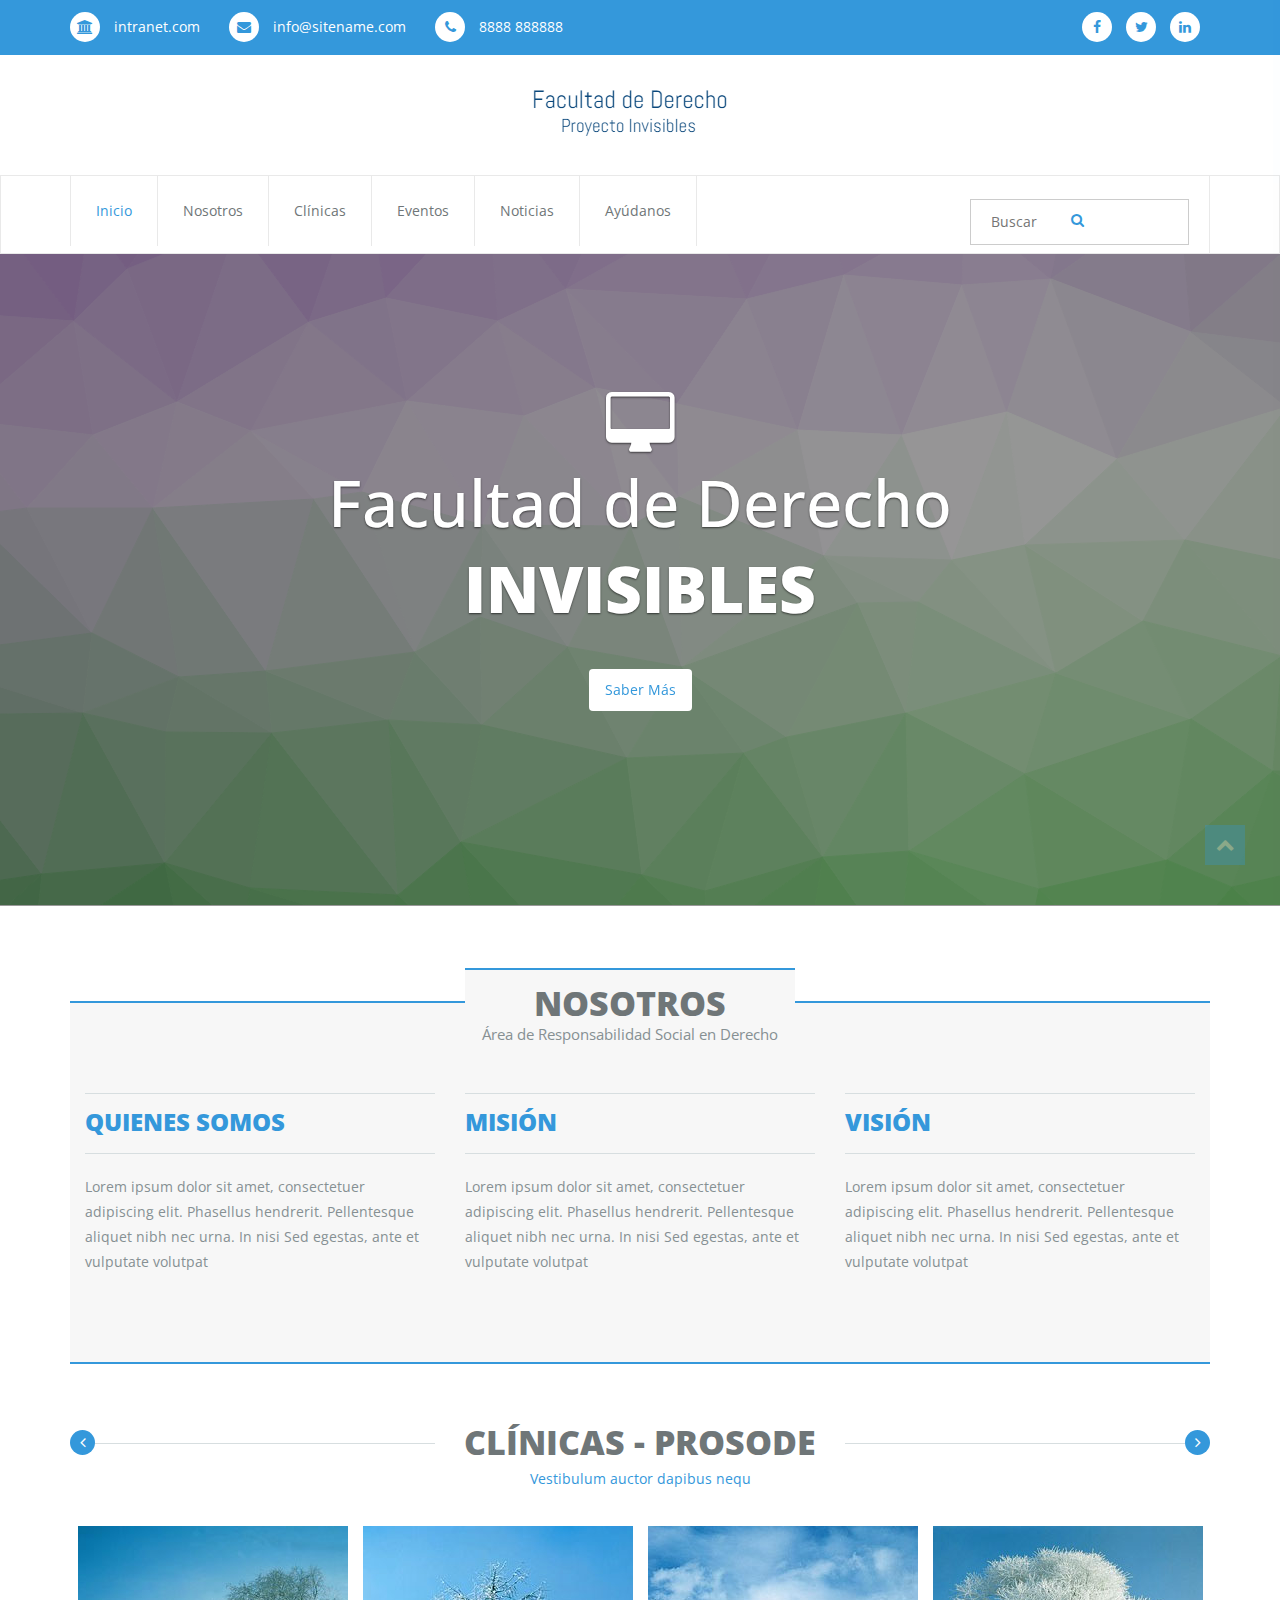
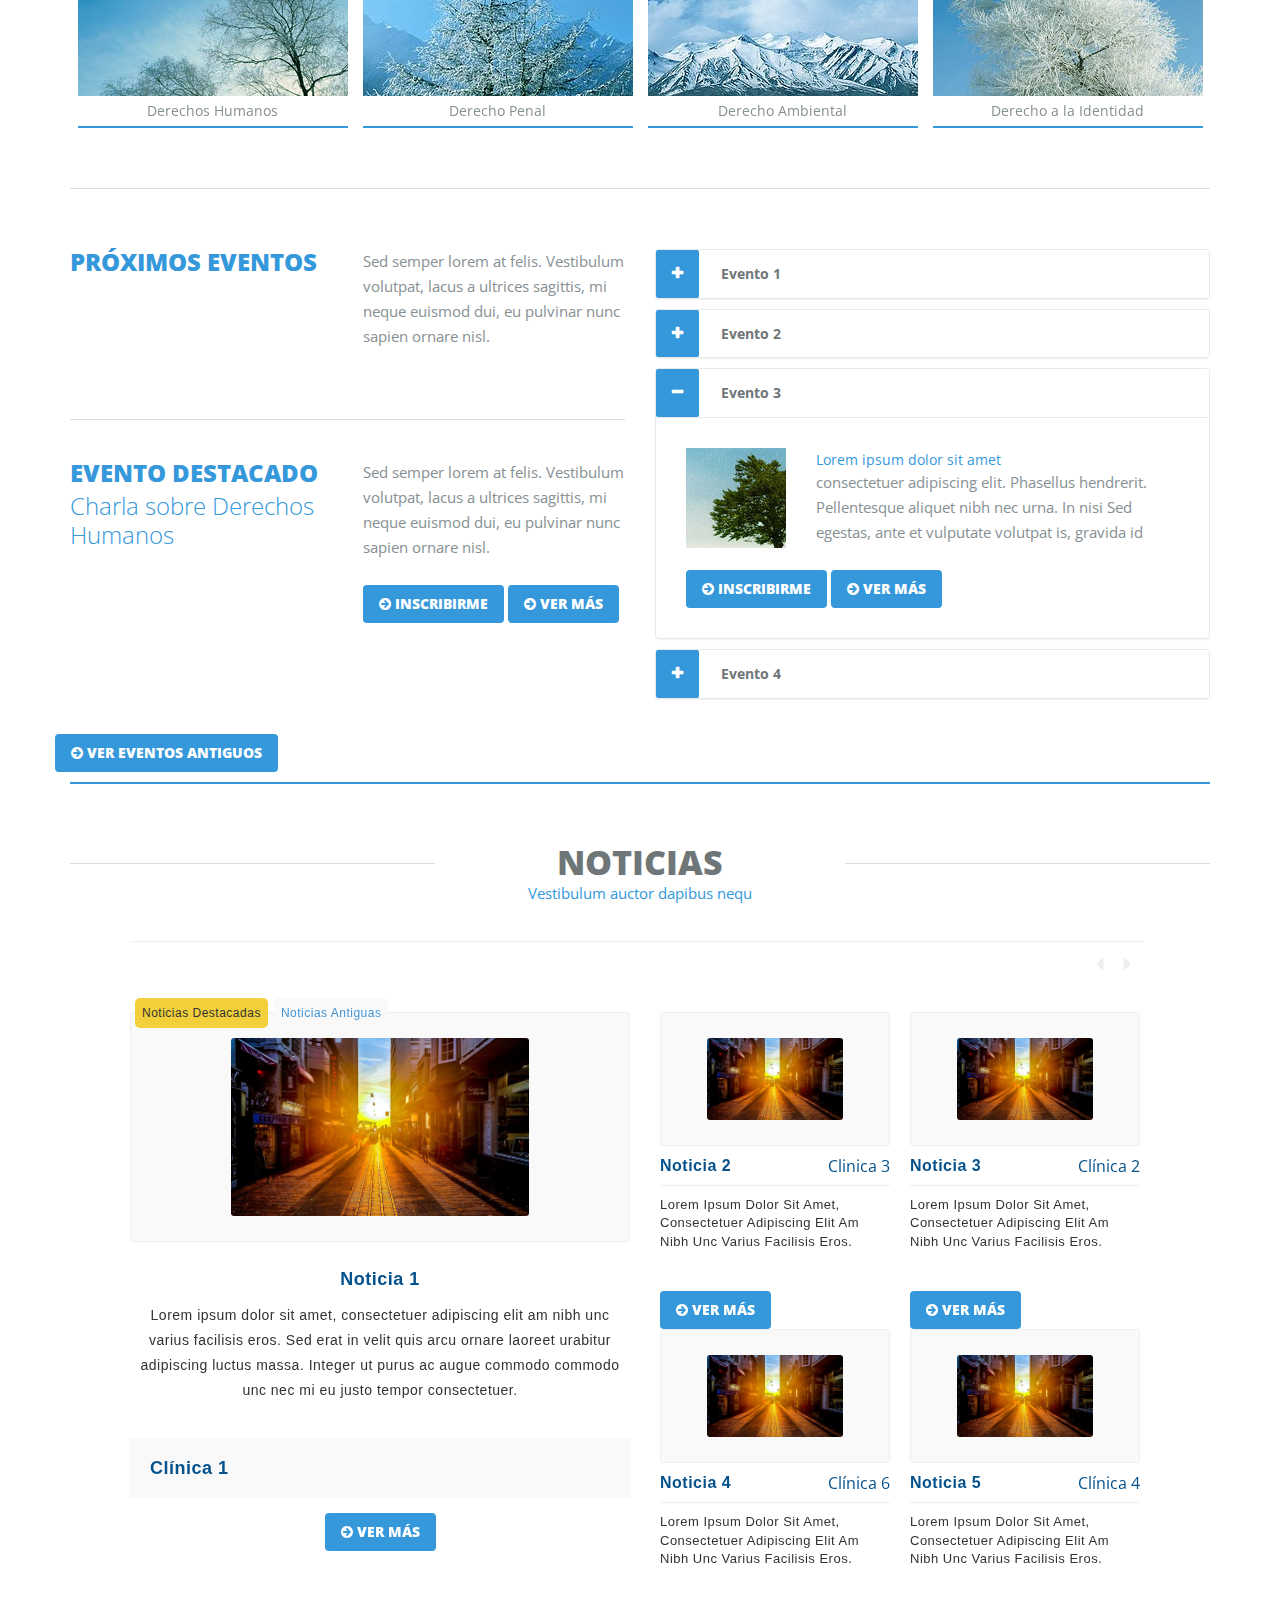
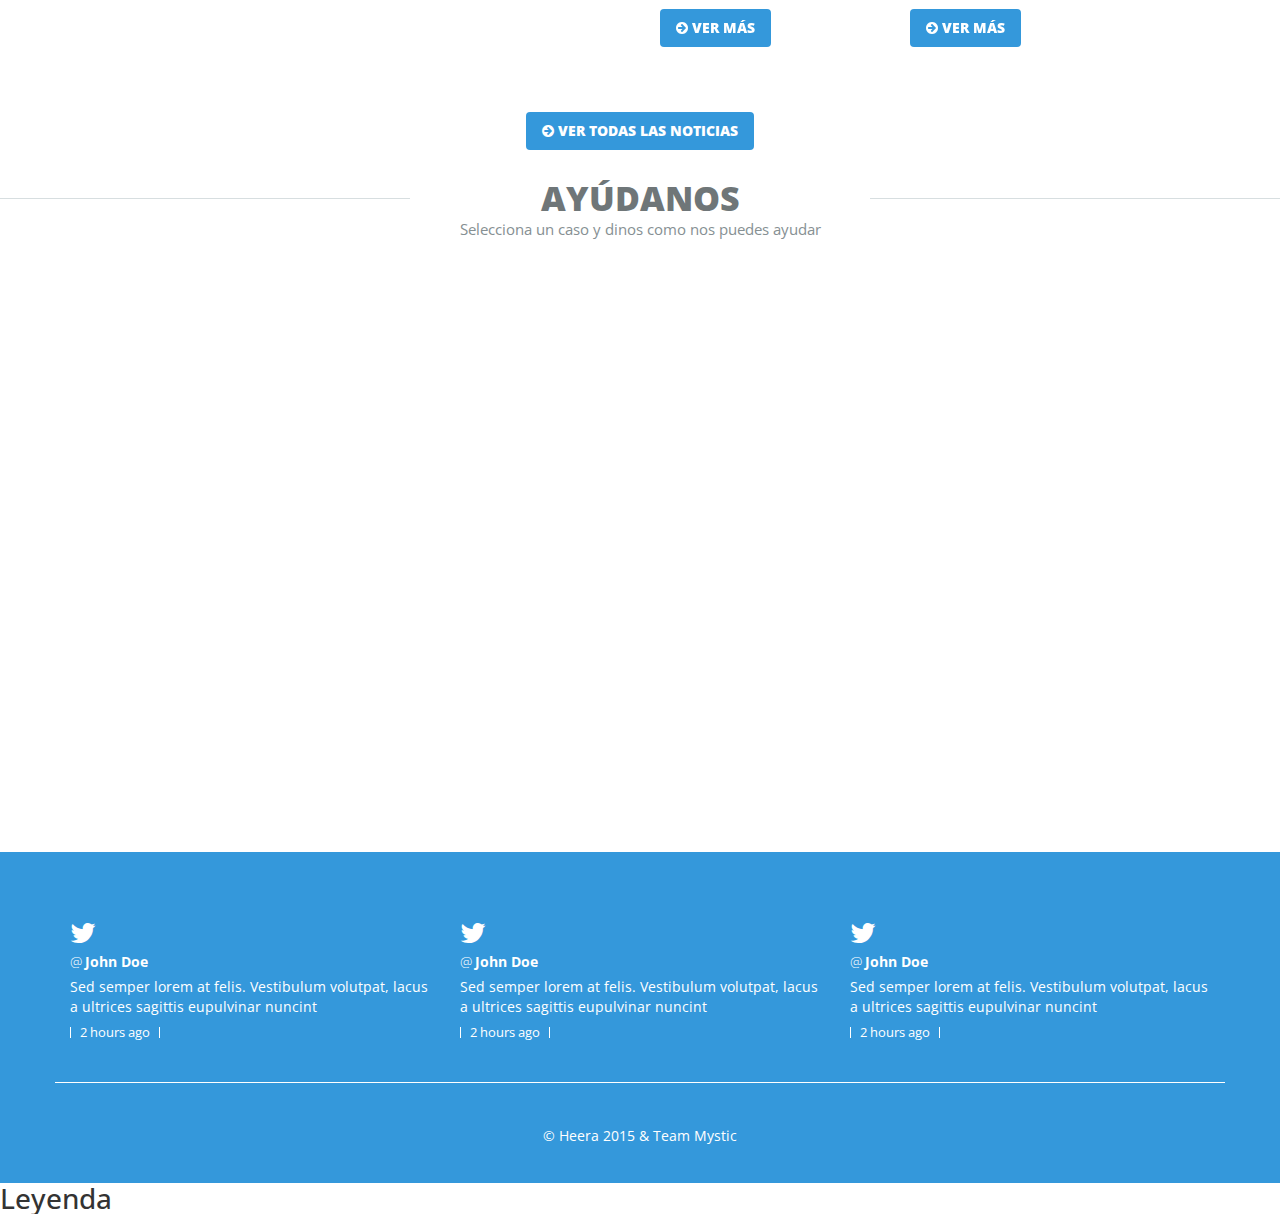
==== commit 0012c7ef: "blog-single.html modified" ====
--- a/index.html
+++ b/index.html
@@ -4,7 +4,7 @@
 	<meta charset="UTF-8">
 	<title>Facultad de Derecho | Team Mystic</title>        
 
-	<meta name="description" content="Heera HTML5 Template by Jewel Theme" >
+	<meta name="description" content="Invisibles PUCP">
 
 	<meta name="author" content="Jewel Theme">
 
@@ -19,6 +19,8 @@
 
 	<!-- icon fonts font Awesome -->
 	<link href="assets/css/font-awesome.min.css" rel="stylesheet">
+    
+    <link href="assets/css/plugin.min.css" rel="stylesheet">
 
 	<!-- Import Magnific Pop Up Styles -->
 	<link rel="stylesheet" href="assets/css/magnific-popup.css">
@@ -35,9 +37,7 @@
 	<!-- Import Custom Responsive Styles -->
 	<link href="assets/css/responsive.css" rel="stylesheet">
     
-    <link href="assets/css/theme.min.css" rel="stylesheet">
-    
-    <link href="assets/css/plugin.min.css" rel="stylesheet">
+    <link href="assets/css/theme.min.css" rel="stylesheet">    
     
     <link href="assets/css/pop-up.css" rel="stylesheet">
     
@@ -113,8 +113,8 @@
 
 
   		<header id="main-menu" class="main-menu">
-  			<div class="container">
-  				<div class="row">
+            <div class="container">
+                <div class="row">
   					<div class="col-sm-7">
   						<div class="navbar-header">
   							<button type="button" class="navbar-toggle collapsed" data-toggle="collapse" data-target="#menu">
@@ -295,7 +295,7 @@
         <div class="item-image">
           <img src="images/portfolio/2.jpg" alt="Portfolio Image">
         </div>
-        <span class="item-title">Magento Project</span>
+        <span class="item-title">PROSODE</span>
       </div>
       <div class="item">
         <div class="item-image">
@@ -511,7 +511,7 @@
             <img alt="w_shop_103_01" src="images/blog-single/1.jpg">
           </div>
           <div class="w_shop_103_big_footer">
-            <a href="#">Noticia 1</a>
+            <a href="#">Noticia 1</a>    
             <p>Lorem ipsum dolor sit amet, consectetuer adipiscing elit am nibh unc varius facilisis eros. Sed erat in velit quis arcu ornare laoreet urabitur adipiscing luctus massa. Integer ut purus ac augue commodo commodo unc nec mi eu justo tempor consectetuer.</p>
             <div class="w_shop_103_big_rating">
               <a href="#">Clínica 1</a>
@@ -865,11 +865,10 @@
 <!-- Pop Up Login form -->
 <!-- The Modal -->
 <div id="id01" class="modal-login">
-  <span onclick="document.getElementById('id01').style.display='none'" 
-class="close-login" title="Close Modal">&times;</span>
-
   <!-- Modal Content -->
   <form class="modal-content-login animate-login">
+      <span onclick="document.getElementById('id01').style.display='none'" class="close-login" title="Close window">&times;
+      </span>
     <div class="imgcontainer">
       <img src="images/img_avatar2.png" alt="Avatar" class="avatar">
     </div>
--- a/assets/css/plugin.min.css
+++ b/assets/css/plugin.min.css
@@ -1 +1,42889 @@
-.ps_ease .carousel-inner>.item{-webkit-transition-timing-function:ease;-moz-transition-timing-function:ease;-ms-transition-timing-function:ease;-o-transition-timing-function:ease;transition-timing-function:ease}@media all and (transform-3d),(-webkit-transform-3d){.ps_ease .carousel-inner>.item{-webkit-transition-timing-function:ease;-moz-transition-timing-function:ease;-ms-transition-timing-function:ease;-o-transition-timing-function:ease;transition-timing-function:ease}}.ps_easeInOut .carousel-inner>.item{-webkit-transition-timing-function:ease-in-out;-moz-transition-timing-function:ease-in-out;-ms-transition-timing-function:ease-in-out;-o-transition-timing-function:ease-in-out;transition-timing-function:ease-in-out}@media all and (transform-3d),(-webkit-transform-3d){.ps_easeInOut .carousel-inner>.item{-webkit-transition-timing-function:ease-in-out;-moz-transition-timing-function:ease-in-out;-ms-transition-timing-function:ease-in-out;-o-transition-timing-function:ease-in-out;transition-timing-function:ease-in-out}}.ps_speedy .carousel-inner>.item{-webkit-transition-timing-function:cubic-bezier(0,1,0,1);-moz-transition-timing-function:cubic-bezier(0,1,0,1);-ms-transition-timing-function:cubic-bezier(0,1,0,1);-o-transition-timing-function:cubic-bezier(0,1,0,1);transition-timing-function:cubic-bezier(0,1,0,1)}@media all and (transform-3d),(-webkit-transform-3d){.ps_speedy .carousel-inner>.item{-webkit-transition-timing-function:cubic-bezier(0,1,0,1);-moz-transition-timing-function:cubic-bezier(0,1,0,1);-ms-transition-timing-function:cubic-bezier(0,1,0,1);-o-transition-timing-function:cubic-bezier(0,1,0,1);transition-timing-function:cubic-bezier(0,1,0,1)}}.ps_slowSpeedy .carousel-inner>.item{-webkit-transition-timing-function:cubic-bezier(0.3,1,0,1);-moz-transition-timing-function:cubic-bezier(0.3,1,0,1);-ms-transition-timing-function:cubic-bezier(0.3,1,0,1);-o-transition-timing-function:cubic-bezier(0.3,1,0,1);transition-timing-function:cubic-bezier(0.3,1,0,1)}@media all and (transform-3d),(-webkit-transform-3d){.ps_slowSpeedy .carousel-inner>.item{-webkit-transition-timing-function:cubic-bezier(0.3,1,0,1);-moz-transition-timing-function:cubic-bezier(0.3,1,0,1);-ms-transition-timing-function:cubic-bezier(0.3,1,0,1);-o-transition-timing-function:cubic-bezier(0.3,1,0,1);transition-timing-function:cubic-bezier(0.3,1,0,1)}}.ps_easeOutInCubic .carousel-inner>.item{-webkit-transition-timing-function:cubic-bezier(0.22,0.81,0.01,0.99);-moz-transition-timing-function:cubic-bezier(0.22,0.81,0.01,0.99);-ms-transition-timing-function:cubic-bezier(0.22,0.81,0.01,0.99);-o-transition-timing-function:cubic-bezier(0.22,0.81,0.01,0.99);transition-timing-function:cubic-bezier(0.22,0.81,0.01,0.99)}@media all and (transform-3d),(-webkit-transform-3d){.ps_easeOutInCubic .carousel-inner>.item{-webkit-transition-timing-function:cubic-bezier(0.22,0.81,0.01,0.99);-moz-transition-timing-function:cubic-bezier(0.22,0.81,0.01,0.99);-ms-transition-timing-function:cubic-bezier(0.22,0.81,0.01,0.99);-o-transition-timing-function:cubic-bezier(0.22,0.81,0.01,0.99);transition-timing-function:cubic-bezier(0.22,0.81,0.01,0.99)}}.ps_swing .carousel-inner>.item{-webkit-transition-timing-function:cubic-bezier(.02,.01,.47,1);-moz-transition-timing-function:cubic-bezier(.02,.01,.47,1);-ms-transition-timing-function:cubic-bezier(.02,.01,.47,1);-o-transition-timing-function:cubic-bezier(.02,.01,.47,1);transition-timing-function:cubic-bezier(.02,.01,.47,1)}@media all and (transform-3d),(-webkit-transform-3d){.ps_swing .carousel-inner>.item{-webkit-transition-timing-function:cubic-bezier(.02,.01,.47,1);-moz-transition-timing-function:cubic-bezier(.02,.01,.47,1);-ms-transition-timing-function:cubic-bezier(.02,.01,.47,1);-o-transition-timing-function:cubic-bezier(.02,.01,.47,1);transition-timing-function:cubic-bezier(.02,.01,.47,1)}}.ps_easeOutCubic .carousel-inner>.item{-webkit-transition-timing-function:cubic-bezier(.215,.61,.355,1);-moz-transition-timing-function:cubic-bezier(.215,.61,.355,1);-ms-transition-timing-function:cubic-bezier(.215,.61,.355,1);-o-transition-timing-function:cubic-bezier(.215,.61,.355,1);transition-timing-function:cubic-bezier(.215,.61,.355,1)}@media all and (transform-3d),(-webkit-transform-3d){.ps_easeOutCubic .carousel-inner>.item{-webkit-transition-timing-function:cubic-bezier(.215,.61,.355,1);-moz-transition-timing-function:cubic-bezier(.215,.61,.355,1);-ms-transition-timing-function:cubic-bezier(.215,.61,.355,1);-o-transition-timing-function:cubic-bezier(.215,.61,.355,1);transition-timing-function:cubic-bezier(.215,.61,.355,1)}}.ps_easeInOutCubic .carousel-inner>.item{-webkit-transition-timing-function:cubic-bezier(.645,.045,.355,1);-moz-transition-timing-function:cubic-bezier(.645,.045,.355,1);-ms-transition-timing-function:cubic-bezier(.645,.045,.355,1);-o-transition-timing-function:cubic-bezier(.645,.045,.355,1);transition-timing-function:cubic-bezier(.645,.045,.355,1)}@media all and (transform-3d),(-webkit-transform-3d){.ps_easeInOutCubic .carousel-inner>.item{-webkit-transition-timing-function:cubic-bezier(.645,.045,.355,1);-moz-transition-timing-function:cubic-bezier(.645,.045,.355,1);-ms-transition-timing-function:cubic-bezier(.645,.045,.355,1);-o-transition-timing-function:cubic-bezier(.645,.045,.355,1);transition-timing-function:cubic-bezier(.645,.045,.355,1)}}.ps_easeOutCirc .carousel-inner>.item{-webkit-transition-timing-function:cubic-bezier(.075,.82,.165,1);-moz-transition-timing-function:cubic-bezier(.075,.82,.165,1);-ms-transition-timing-function:cubic-bezier(.075,.82,.165,1);-o-transition-timing-function:cubic-bezier(.075,.82,.165,1);transition-timing-function:cubic-bezier(.075,.82,.165,1)}@media all and (transform-3d),(-webkit-transform-3d){.ps_easeOutCirc .carousel-inner>.item{-webkit-transition-timing-function:cubic-bezier(.075,.82,.165,1);-moz-transition-timing-function:cubic-bezier(.075,.82,.165,1);-ms-transition-timing-function:cubic-bezier(.075,.82,.165,1);-o-transition-timing-function:cubic-bezier(.075,.82,.165,1);transition-timing-function:cubic-bezier(.075,.82,.165,1)}}.ps_easeOutExpo .carousel-inner>.item{-webkit-transition-timing-function:cubic-bezier(.19,1,.22,1);-moz-transition-timing-function:cubic-bezier(.19,1,.22,1);-ms-transition-timing-function:cubic-bezier(.19,1,.22,1);-o-transition-timing-function:cubic-bezier(.19,1,.22,1);transition-timing-function:cubic-bezier(.19,1,.22,1)}@media all and (transform-3d),(-webkit-transform-3d){.ps_easeOutExpo .carousel-inner>.item{-webkit-transition-timing-function:cubic-bezier(.19,1,.22,1);-moz-transition-timing-function:cubic-bezier(.19,1,.22,1);-ms-transition-timing-function:cubic-bezier(.19,1,.22,1);-o-transition-timing-function:cubic-bezier(.19,1,.22,1);transition-timing-function:cubic-bezier(.19,1,.22,1)}}.ps_easeInQuad .carousel-inner>.item{-webkit-transition-timing-function:cubic-bezier(.55,.085,.68,.53);-moz-transition-timing-function:cubic-bezier(.55,.085,.68,.53);-ms-transition-timing-function:cubic-bezier(.55,.085,.68,.53);-o-transition-timing-function:cubic-bezier(.55,.085,.68,.53);transition-timing-function:cubic-bezier(.55,.085,.68,.53)}@media all and (transform-3d),(-webkit-transform-3d){.ps_easeInQuad .carousel-inner>.item{-webkit-transition-timing-function:cubic-bezier(.55,.085,.68,.53);-moz-transition-timing-function:cubic-bezier(.55,.085,.68,.53);-ms-transition-timing-function:cubic-bezier(.55,.085,.68,.53);-o-transition-timing-function:cubic-bezier(.55,.085,.68,.53);transition-timing-function:cubic-bezier(.55,.085,.68,.53)}}.ps_easeOutQuad .carousel-inner>.item{-webkit-transition-timing-function:cubic-bezier(.25,.46,.45,.94);-moz-transition-timing-function:cubic-bezier(.25,.46,.45,.94);-ms-transition-timing-function:cubic-bezier(.25,.46,.45,.94);-o-transition-timing-function:cubic-bezier(.25,.46,.45,.94);transition-timing-function:cubic-bezier(.25,.46,.45,.94)}@media all and (transform-3d),(-webkit-transform-3d){.ps_easeOutQuad .carousel-inner>.item{-webkit-transition-timing-function:cubic-bezier(.25,.46,.45,.94);-moz-transition-timing-function:cubic-bezier(.25,.46,.45,.94);-ms-transition-timing-function:cubic-bezier(.25,.46,.45,.94);-o-transition-timing-function:cubic-bezier(.25,.46,.45,.94);transition-timing-function:cubic-bezier(.25,.46,.45,.94)}}.ps_easeInOutQuad .carousel-inner>.item{-webkit-transition-timing-function:cubic-bezier(.455,.03,.515,.955);-moz-transition-timing-function:cubic-bezier(.455,.03,.515,.955);-ms-transition-timing-function:cubic-bezier(.455,.03,.515,.955);-o-transition-timing-function:cubic-bezier(.455,.03,.515,.955);transition-timing-function:cubic-bezier(.455,.03,.515,.955)}@media all and (transform-3d),(-webkit-transform-3d){.ps_easeInOutQuad .carousel-inner>.item{-webkit-transition-timing-function:cubic-bezier(.455,.03,.515,.955);-moz-transition-timing-function:cubic-bezier(.455,.03,.515,.955);-ms-transition-timing-function:cubic-bezier(.455,.03,.515,.955);-o-transition-timing-function:cubic-bezier(.455,.03,.515,.955);transition-timing-function:cubic-bezier(.455,.03,.515,.955)}}.ps_easeOutQuart .carousel-inner>.item{-webkit-transition-timing-function:cubic-bezier(.165,.84,.44,1);-moz-transition-timing-function:cubic-bezier(.165,.84,.44,1);-ms-transition-timing-function:cubic-bezier(.165,.84,.44,1);-o-transition-timing-function:cubic-bezier(.165,.84,.44,1);transition-timing-function:cubic-bezier(.165,.84,.44,1)}@media all and (transform-3d),(-webkit-transform-3d){.ps_easeOutQuart .carousel-inner>.item{-webkit-transition-timing-function:cubic-bezier(.165,.84,.44,1);-moz-transition-timing-function:cubic-bezier(.165,.84,.44,1);-ms-transition-timing-function:cubic-bezier(.165,.84,.44,1);-o-transition-timing-function:cubic-bezier(.165,.84,.44,1);transition-timing-function:cubic-bezier(.165,.84,.44,1)}}.ps_easeInOutQuart .carousel-inner>.item{-webkit-transition-timing-function:cubic-bezier(.77,0,.175,1);-moz-transition-timing-function:cubic-bezier(.77,0,.175,1);-ms-transition-timing-function:cubic-bezier(.77,0,.175,1);-o-transition-timing-function:cubic-bezier(.77,0,.175,1);transition-timing-function:cubic-bezier(.77,0,.175,1)}@media all and (transform-3d),(-webkit-transform-3d){.ps_easeInOutQuart .carousel-inner>.item{-webkit-transition-timing-function:cubic-bezier(.77,0,.175,1);-moz-transition-timing-function:cubic-bezier(.77,0,.175,1);-ms-transition-timing-function:cubic-bezier(.77,0,.175,1);-o-transition-timing-function:cubic-bezier(.77,0,.175,1);transition-timing-function:cubic-bezier(.77,0,.175,1)}}.ps_easeOutQuint .carousel-inner>.item{-webkit-transition-timing-function:cubic-bezier(.23,1,.32,1);-moz-transition-timing-function:cubic-bezier(.23,1,.32,1);-ms-transition-timing-function:cubic-bezier(.23,1,.32,1);-o-transition-timing-function:cubic-bezier(.23,1,.32,1);transition-timing-function:cubic-bezier(.23,1,.32,1)}@media all and (transform-3d),(-webkit-transform-3d){.ps_easeOutQuint .carousel-inner>.item{-webkit-transition-timing-function:cubic-bezier(.23,1,.32,1);-moz-transition-timing-function:cubic-bezier(.23,1,.32,1);-ms-transition-timing-function:cubic-bezier(.23,1,.32,1);-o-transition-timing-function:cubic-bezier(.23,1,.32,1);transition-timing-function:cubic-bezier(.23,1,.32,1)}}.ps_easeInSine .carousel-inner>.item{-webkit-transition-timing-function:cubic-bezier(.47,0,.745,.715);-moz-transition-timing-function:cubic-bezier(.47,0,.745,.715);-ms-transition-timing-function:cubic-bezier(.47,0,.745,.715);-o-transition-timing-function:cubic-bezier(.47,0,.745,.715);transition-timing-function:cubic-bezier(.47,0,.745,.715)}@media all and (transform-3d),(-webkit-transform-3d){.ps_easeInSine .carousel-inner>.item{-webkit-transition-timing-function:cubic-bezier(.47,0,.745,.715);-moz-transition-timing-function:cubic-bezier(.47,0,.745,.715);-ms-transition-timing-function:cubic-bezier(.47,0,.745,.715);-o-transition-timing-function:cubic-bezier(.47,0,.745,.715);transition-timing-function:cubic-bezier(.47,0,.745,.715)}}.ps_easeOutSine .carousel-inner>.item{-webkit-transition-timing-function:cubic-bezier(.39,.575,.565,1);-moz-transition-timing-function:cubic-bezier(.39,.575,.565,1);-ms-transition-timing-function:cubic-bezier(.39,.575,.565,1);-o-transition-timing-function:cubic-bezier(.39,.575,.565,1);transition-timing-function:cubic-bezier(.39,.575,.565,1)}@media all and (transform-3d),(-webkit-transform-3d){.ps_easeOutSine .carousel-inner>.item{-webkit-transition-timing-function:cubic-bezier(.39,.575,.565,1);-moz-transition-timing-function:cubic-bezier(.39,.575,.565,1);-ms-transition-timing-function:cubic-bezier(.39,.575,.565,1);-o-transition-timing-function:cubic-bezier(.39,.575,.565,1);transition-timing-function:cubic-bezier(.39,.575,.565,1)}}.ps_easeInOutSine .carousel-inner>.item{-webkit-transition-timing-function:cubic-bezier(.445,.05,.55,.95);-moz-transition-timing-function:cubic-bezier(.445,.05,.55,.95);-ms-transition-timing-function:cubic-bezier(.445,.05,.55,.95);-o-transition-timing-function:cubic-bezier(.445,.05,.55,.95);transition-timing-function:cubic-bezier(.445,.05,.55,.95)}@media all and (transform-3d),(-webkit-transform-3d){.ps_easeInOutSine .carousel-inner>.item{-webkit-transition-timing-function:cubic-bezier(.445,.05,.55,.95);-moz-transition-timing-function:cubic-bezier(.445,.05,.55,.95);-ms-transition-timing-function:cubic-bezier(.445,.05,.55,.95);-o-transition-timing-function:cubic-bezier(.445,.05,.55,.95);transition-timing-function:cubic-bezier(.445,.05,.55,.95)}}.kbrns_zoomIn>.carousel-inner>.item>img,.kbrns_zoomIn>.carousel-inner>.item>a>img{-webkit-animation:kbrns_zoomIn 25s linear 0s infinite alternate;-moz-animation:kbrns_zoomIn 25s linear 0s infinite alternate;-o-animation:kbrns_zoomIn 25s linear 0s infinite alternate;-ms-animation:kbrns_zoomIn 25s linear 0s infinite alternate;animation:kbrns_zoomIn 25s linear 0s infinite alternate}@-webkit-keyframes kbrns_zoomIn{0%{-webkit-transform:scale(1)}100%{-webkit-transform:scale(1.4)}}@-moz-keyframes kbrns_zoomIn{0%{-moz-transform:scale(1)}100%{-moz-transform:scale(1.4)}}@-ms-keyframes kbrns_zoomIn{0%{-ms-transform:scale(1)}100%{-ms-transform:scale(1.4)}}@-o-keyframes kbrns_zoomIn{0%{-o-transform:scale(1)}100%{-o-transform:scale(1.4)}}@keyframes kbrns_zoomIn{0%{transform:scale(1)}100%{transform:scale(1.4)}}.kbrns_zoomInOut>.carousel-inner>.item>img,.kbrns_zoomInOut>.carousel-inner>.item>a>img{-webkit-transform-origin:100% 0;-moz-transform-origin:100% 0;-ms-transform-origin:100% 0;-o-transform-origin:100% 0;transform-origin:100% 0;-webkit-animation:kbrns_zoomInOut 25s linear 0s infinite alternate;-moz-animation:kbrns_zoomInOut 25s linear 0s infinite alternate;-o-animation:kbrns_zoomInOut 25s linear 0s infinite alternate;-ms-animation:kbrns_zoomInOut 25s linear 0s infinite alternate;animation:kbrns_zoomInOut 25s linear 0s infinite alternate}@-webkit-keyframes kbrns_zoomInOut{0%{-webkit-transform:scale(1)}100%{-webkit-transform:scale(1.2)}}@-moz-keyframes kbrns_zoomInOut{0%{-moz-transform:scale(1)}100%{-moz-transform:scale(1.2)}}@-ms-keyframes kbrns_zoomInOut{0%{-ms-transform:scale(1)}100%{-ms-transform:scale(1.2)}}@-o-keyframes kbrns_zoomInOut{0%{-o-transform:scale(1)}100%{-o-transform:scale(1.2)}}@keyframes kbrns_zoomInOut{0%{transform:scale(1)}100%{transform:scale(1.2)}}.kbrns_ltr>.carousel-inner>.item{height:658px;background-repeat:repeat-x;-webkit-background-size:100%;-moz-background-size:100%;-o-background-size:100%;background-size:100%;-webkit-animation:kbrns_ltr 2000s cubic-bezier(.39,.575,.565,1) infinite;-moz-animation:kbrns_ltr 2000s cubic-bezier(.39,.575,.565,1) infinite;-o-animation:kbrns_ltr 2000s cubic-bezier(.39,.575,.565,1) infinite;-ms-animation:kbrns_ltr 2000s cubic-bezier(.39,.575,.565,1) infinite;animation:kbrns_ltr 2000s cubic-bezier(.39,.575,.565,1) infinite}@media only screen and (max-width:380px){.kbrns_ltr>.carousel-inner>.item{max-height:200px}}@media(min-width:381px) and (max-width:550px){.kbrns_ltr>.carousel-inner>.item{max-height:235px}}@media(min-width:551px) and (max-width:767px){.kbrns_ltr>.carousel-inner>.item{max-height:350px}}@media(min-width:768px) and (max-width:900px){.kbrns_ltr>.carousel-inner>.item{max-height:495px}}@media(min-width:901px) and (max-width:1100px){.kbrns_ltr>.carousel-inner>.item{max-height:550px}}@-webkit-keyframes kbrns_ltr{from{background-position:0 0}to{background-position:20000px 0}}@-moz-keyframes kbrns_ltr{from{background-position:0 0}to{background-position:20000px 0}}@-ms-keyframes kbrns_ltr{from{background-position:0 0}to{background-position:20000px 0}}@-o-keyframes kbrns_ltr{from{background-position:0 0}to{background-position:20000px 0}}@keyframes kbrns_ltr{from{background-position:0 0}to{background-position:20000px 0}}.kbrns_rtl>.carousel-inner>.item{height:658px;background-repeat:repeat-x;-webkit-background-size:100%;-moz-background-size:100%;-o-background-size:100%;background-size:100%;-webkit-animation:kbrns_rtl 2000s cubic-bezier(.39,.575,.565,1) infinite;-moz-animation:kbrns_rtl 2000s cubic-bezier(.39,.575,.565,1) infinite;-o-animation:kbrns_rtl 2000s cubic-bezier(.39,.575,.565,1) infinite;-ms-animation:kbrns_rtl 2000s cubic-bezier(.39,.575,.565,1) infinite;animation:kbrns_rtl 2000s cubic-bezier(.39,.575,.565,1) infinite}@media only screen and (max-width:380px){.kbrns_rtl>.carousel-inner>.item{max-height:200px}}@media(min-width:381px) and (max-width:550px){.kbrns_rtl>.carousel-inner>.item{max-height:235px}}@media(min-width:551px) and (max-width:767px){.kbrns_rtl>.carousel-inner>.item{max-height:350px}}@media(min-width:768px) and (max-width:900px){.kbrns_rtl>.carousel-inner>.item{max-height:495px}}@media(min-width:901px) and (max-width:1100px){.kbrns_rtl>.carousel-inner>.item{max-height:550px}}@-webkit-keyframes kbrns_rtl{from{background-position:0 0}to{background-position:-20000px 0}}@-moz-keyframes kbrns_rtl{from{background-position:0 0}to{background-position:-20000px 0}}@-ms-keyframes kbrns_rtl{from{background-position:0 0}to{background-position:-20000px 0}}@-o-keyframes kbrns_rtl{from{background-position:0 0}to{background-position:-20000px 0}}@keyframes kbrns_rtl{from{background-position:0 0}to{background-position:-20000px 0}}.kbrns_zoomOutIn>.carousel-inner>.item>img,.kbrns_zoomOutIn>.carousel-inner>.item>a>img{-webkit-transform-origin:0 0;-moz-transform-origin:0 0;-ms-transform-origin:0 0;-o-transform-origin:0 0;transform-origin:0 0;-webkit-animation:kbrns_zoomOutIn 25s linear 0s infinite alternate;-moz-animation:kbrns_zoomOutIn 25s linear 0s infinite alternate;-o-animation:kbrns_zoomOutIn 25s linear 0s infinite alternate;-ms-animation:kbrns_zoomOutIn 25s linear 0s infinite alternate;animation:kbrns_zoomOutIn 25s linear 0s infinite alternate}@-webkit-keyframes kbrns_zoomOutIn{0%{-webkit-transform:scale(1.3)}100%{-webkit-transform:scale(1)}}@-moz-keyframes kbrns_zoomOutIn{0%{-moz-transform:scale(1.3)}100%{-moz-transform:scale(1)}}@-ms-keyframes kbrns_zoomOutIn{0%{-ms-transform:scale(1.3)}100%{-ms-transform:scale(1)}}@-o-keyframes kbrns_zoomOutIn{0%{-o-transform:scale(1.3)}100%{-o-transform:scale(1)}}@keyframes kbrns_zoomOutIn{0%{transform:scale(1.3)}100%{transform:scale(1)}}.modal.fade .modal-dialog{-webkit-transition:-webkit-transform 1.5s cubic-bezier(.075,.82,.165,1);-o-transition:-o-transform 1.5s cubic-bezier(.075,.82,.165,1);transition:transform 1.5s cubic-bezier(.075,.82,.165,1)}.modal.fade.ps_modal_zoomIn .modal-dialog{-webkit-transition:-webkit-transform 1s cubic-bezier(0.22,0.81,0.01,0.99);-o-transition:-o-transform 1s cubic-bezier(0.22,0.81,0.01,0.99);transition:transform 1s cubic-bezier(0.22,0.81,0.01,0.99);-webkit-transform:translate(0,0) scale(0.7);-ms-transform:translate(0,0) scale(0.7);-o-transform:translate(0,0) scale(0.7);transform:translate(0,0) scale(0.7)}.modal.in.ps_modal_zoomIn .modal-dialog{-webkit-transform:translate(0,0) scale(1);-ms-transform:translate(0,0) scale(1);-o-transform:translate(0,0) scale(1);transform:translate(0,0) scale(1)}.modal.fade.ps_modal_zoomOut .modal-dialog{-webkit-transition:-webkit-transform 1s cubic-bezier(0.22,0.81,0.01,0.99);-o-transition:-o-transform 1s cubic-bezier(0.22,0.81,0.01,0.99);transition:transform 1s cubic-bezier(0.22,0.81,0.01,0.99);-webkit-transform:translate(0,0) scale(1.1);-ms-transform:translate(0,0) scale(1.1);-o-transform:translate(0,0) scale(1.1);transform:translate(0,0) scale(1.1)}.modal.in.ps_modal_zoomOut .modal-dialog{-webkit-transform:translate(0,0) scale(1);-ms-transform:translate(0,0) scale(1);-o-transform:translate(0,0) scale(1);transform:translate(0,0) scale(1)}.modal.fade.ps_modal_fadeInLeft .modal-dialog{-webkit-transition:-webkit-transform 1.5s cubic-bezier(0.3,1,0,1);-o-transition:-o-transform 1.5s cubic-bezier(0.3,1,0,1);transition:transform 1.5s cubic-bezier(0.3,1,0,1);-webkit-transform:translate(-25%,0);-ms-transform:translate(-25%,0);-o-transform:translate(-25%,0);transform:translate(-25%,0)}.modal.in.ps_modal_fadeInLeft .modal-dialog{-webkit-transform:translate(0,0);-ms-transform:translate(0,0);-o-transform:translate(0,0);transform:translate(0,0)}.modal.fade.ps_modal_fadeInRight .modal-dialog{-webkit-transition:-webkit-transform 1.5s cubic-bezier(0.3,1,0,1);-o-transition:-o-transform 1.5s cubic-bezier(0.3,1,0,1);transition:transform 1.5s cubic-bezier(0.3,1,0,1);-webkit-transform:translate(25%,0);-ms-transform:translate(25%,0);-o-transform:translate(25%,0);transform:translate(25%,0)}.modal.in.ps_modal_fadeInRight .modal-dialog{-webkit-transform:translate(0,0);-ms-transform:translate(0,0);-o-transform:translate(0,0);transform:translate(0,0)}#fw_al_001{overflow:hidden;max-height:658px;position:relative;background:#000}#fw_al_001:hover{cursor:-moz-grab;cursor:-webkit-grab}#fw_al_001:active{cursor:-moz-grabbing;cursor:-webkit-grabbing}#fw_al_001>.carousel-inner>.item>img,#fw_al_001>.carousel-inner>.item>a>img{opacity:.45;margin:auto;width:100%!important}.ps_slide_y>.carousel-inner{height:100%}.ps_slide_y>.carousel-inner>.item{-webkit-transition-property:top;transition-property:top}@media all and (transform-3d),(-webkit-transform-3d){.ps_slide_y>.carousel-inner>.item{-webkit-transition-property:-webkit-transform;transition-property:transform}.ps_slide_y>.carousel-inner>.item.next,.ps_slide_y>.carousel-inner>.item.active.right{top:0;-webkit-transform:translate3d(0,100%,0);transform:translate3d(0,100%,0)}.ps_slide_y>.carousel-inner>.item.prev,.ps_slide_y>.carousel-inner>.item.active.left{top:0;-webkit-transform:translate3d(0,-100%,0);transform:translate3d(0,-100%,0)}.ps_slide_y>.carousel-inner>.item.next.left,.ps_slide_y>.carousel-inner>.item.prev.right,.ps_slide_y>.carousel-inner>.item.active{top:0;-webkit-transform:translate3d(0,0,0);transform:translate3d(0,0,0)}}.ps_slide_y>.carousel-inner>.active{top:0}.ps_slide_y>.carousel-inner>.next,.ps_slide_y>.carousel-inner>.prev{top:0;width:auto;height:100%}.ps_slide_y>.carousel-inner>.next{left:0;top:100%}.ps_slide_y>.carousel-inner>.prev{left:0;top:-100%}.ps_slide_y>.carousel-inner>.next.left,.ps_slide_y>.carousel-inner>.prev.right{top:0}.ps_slide_y>.carousel-inner>.active.left{left:0;top:-100%}.ps_slide_y>.carousel-inner>.active.right{left:0;top:100%}.ps_indicators_y>.carousel-indicators{top:0;left:3%;width:5%;bottom:0;height:25%;right:auto;margin:auto;cursor:e-resize;overflow-x:hidden;overflow-y:auto}.ps_indicators_y>.carousel-indicators li{width:13px;height:13px;display:block;margin:10px auto;border-radius:0;-webkit-border-radius:0;border:2px solid rgba(255,255,255,0.7)}.ps_indicators_y>.carousel-indicators .active{margin:1px;width:13px;height:13px;margin:10px auto;background:#ccbe48}.ps_indicators_y>.carousel-indicators::-webkit-scrollbar{width:3px}.ps_indicators_y>.carousel-indicators::-webkit-scrollbar-thumb{background:rgba(255,255,255,0.5);-webkit-border-radius:0;border-radius:0}.fw_al_001_slide{left:0;top:25%;right:0;width:65%;margin:auto;position:absolute;text-align:center}.fw_al_001_slide>h3{color:#fff;font-size:20px;font-weight:normal;letter-spacing:6px;line-height:normal;text-transform:uppercase;font-family:'Raleway',sans-serif;-webkit-animation-delay:.5s;animation-delay:.5s;-webkit-animation-duration:6s;animation-duration:6s;-webkit-animation-timing-function:cubic-bezier(0.230,1.000,0.320,1.000);animation-timing-function:cubic-bezier(0.230,1.000,0.320,1.000)}.fw_al_001_slide>h1{color:#ccbe48;font-size:60px;font-weight:400;font-style:italic;margin-bottom:30px;line-height:normal;text-transform:capitalize;font-family:'Playfair Display',serif;-webkit-animation-delay:.5s;animation-delay:.5s;-webkit-animation-duration:7s;animation-duration:7s;-webkit-animation-timing-function:cubic-bezier(0.230,1.000,0.320,1.000);animation-timing-function:cubic-bezier(0.230,1.000,0.320,1.000)}.fw_al_001_slide>p{color:#ccbe48;font-size:17px;letter-spacing:1px;font-weight:normal;line-height:normal;font-family:'Karla',sans-serif;-webkit-animation-delay:.5s;animation-delay:.5s;-webkit-animation-duration:8s;animation-duration:8s;-webkit-animation-timing-function:cubic-bezier(0.230,1.000,0.320,1.000);animation-timing-function:cubic-bezier(0.230,1.000,0.320,1.000)}.fw_al_001_slide>a,.fw_al_001_slide>a:visited{outline:0;width:auto;height:50px;color:#fff;padding:0 23px;cursor:pointer;font-size:13px;text-align:left;text-shadow:none;line-height:50px;margin:30px 10px;position:relative;font-style:normal;font-weight:normal;white-space:nowrap;letter-spacing:1px;display:inline-block;text-decoration:none;border:2px solid #fff;text-transform:uppercase;font-family:'Raleway',sans-serif;-webkit-animation-delay:.5s;animation-delay:.5s;-webkit-animation-duration:9s;animation-duration:9s;-webkit-animation-timing-function:cubic-bezier(0.230,1.000,0.320,1.000);animation-timing-function:cubic-bezier(0.230,1.000,0.320,1.000);-webkit-transition:background cubic-bezier(0.230,1.000,0.320,1.000) .7s;transition:background cubic-bezier(0.230,1.000,0.320,1.000) .7s}.fw_al_001_slide>a:hover,.fw_al_001_slide>a:active{color:#fff;background:#ccbe48;border:2px solid #ccbe48}@media only screen and (max-width:480px){.fw_al_001_slide{top:0;width:100%}.ps_indicators_y>.carousel-indicators{height:100%}.fw_al_001_slide>h3{font-size:16px}.fw_al_001_slide>h1{font-size:30px;margin-top:10px;margin-bottom:5px}.fw_al_001_slide>p{font-size:14px}.fw_al_001_slide>a,.fw_al_001_slide>a:visited{height:40px;margin:0 10px;padding:0 23px;line-height:40px}}@media(min-width:481px) and (max-width:600px){.fw_al_001_slide{top:5%;width:100%}.fw_al_001_slide>h1{font-size:40px}}@media(min-width:601px) and (max-width:767px){.fw_al_001_slide{top:15%;width:100%}}#fw_al_002{overflow:hidden;max-height:658px;position:relative}#fw_al_002:hover{cursor:-moz-grab;cursor:-webkit-grab}#fw_al_002:active{cursor:-moz-grabbing;cursor:-webkit-grabbing}#fw_al_002>.carousel-inner>.item>img,#fw_al_002>.carousel-inner>.item>a>img{margin:auto;width:100%!important}.fw_al_002_slide{left:10%;top:25%;right:auto;width:40%;margin:auto;position:absolute;text-align:left}.fw_al_002_slide.fw_al_002_slide_right{left:auto;right:0}.fw_al_002_slide>h1{padding:0;color:#bf392b;font-size:39px;font-weight:300;line-height:42px;margin-bottom:25px;display:inline-block;text-transform:capitalize;font-family:'Roboto',sans-serif;-webkit-animation-delay:.2s;animation-delay:.2s;-webkit-animation-duration:10s;animation-duration:10s;-webkit-animation-timing-function:cubic-bezier(0.230,1.000,0.320,1.000);animation-timing-function:cubic-bezier(0.230,1.000,0.320,1.000)}.fw_al_002_slide>h1>span{padding:0;color:#2f2f2f;margin-right:10px;display:inline-block;-webkit-animation-delay:.2s;animation-delay:.2s;-webkit-animation-duration:7s;animation-duration:7s;-webkit-animation-timing-function:cubic-bezier(0.230,1.000,0.320,1.000);animation-timing-function:cubic-bezier(0.230,1.000,0.320,1.000)}.fw_al_002_slide>p{padding:0;width:300px;color:#363636;font-size:12px;line-height:23px;font-weight:normal;margin-bottom:25px;font-family:'Open Sans',sans-serif;-webkit-animation-delay:.2s;animation-delay:.2s;-webkit-animation-duration:10s;animation-duration:10s;-webkit-animation-timing-function:cubic-bezier(0.230,1.000,0.320,1.000);animation-timing-function:cubic-bezier(0.230,1.000,0.320,1.000)}.fw_al_002_slide>a,.fw_al_002_slide>a:visited{width:94px;height:36px;color:#fff;cursor:pointer;font-size:10px;line-height:36px;text-align:center;letter-spacing:1px;white-space:nowrap;background:#bf392b;display:inline-block;text-decoration:none;text-transform:uppercase;font-family:'Open Sans',sans-serif;-webkit-border-radius:3px;border-radius:3px;-webkit-animation-delay:.2s;animation-delay:.2s;-webkit-animation-duration:10s;animation-duration:10s;-webkit-animation-timing-function:cubic-bezier(0.230,1.000,0.320,1.000);animation-timing-function:cubic-bezier(0.230,1.000,0.320,1.000);-webkit-transition:background cubic-bezier(0.230,1.000,0.320,1.000);transition:background cubic-bezier(0.230,1.000,0.320,1.000)}.fw_al_002_slide>a:hover,.fw_al_002_slide>a:active{color:#fff;background:#607b7f}@media only screen and (max-width:480px){.fw_al_002_slide,.fw_al_002_slide.fw_al_002_slide_right{top:0;left:0;right:0;width:100%;padding:10px;text-align:center;background:rgba(255,255,255,0.5)}.fw_al_002_slide>h1{font-size:30px;margin-bottom:5px}.fw_al_002_slide>p{width:100%;margin-bottom:5px}}@media(min-width:481px) and (max-width:600px){.fw_al_002_slide{top:5%;width:100%;padding:5px;background:rgba(255,255,255,0.5)}}@media(min-width:601px) and (max-width:767px){.fw_al_002_slide{width:100%}.fw_al_002_slide.fw_al_002_slide_right{right:-20%}}@media(min-width:768px) and (max-width:889px){.fw_al_002_slide{width:100%}.fw_al_002_slide.fw_al_002_slide_right{right:-50%}}@media(min-width:890px) and (max-width:950px){.fw_al_002_slide.fw_al_002_slide_right{right:5%}}#fw_al_003{overflow:hidden;max-height:658px;position:relative;background:#000}#fw_al_003:hover{cursor:-moz-grab;cursor:-webkit-grab}#fw_al_003:active{cursor:-moz-grabbing;cursor:-webkit-grabbing}#fw_al_003>.carousel-inner>.item>img,#fw_al_003>.carousel-inner>.item>a>img{opacity:.4;margin:auto;width:100%!important}.ps_fade{opacity:1}.ps_fade .item{top:0;z-index:1;opacity:0;width:100%;position:absolute;left:0!important;display:block!important;-webkit-transition:opacity ease-in-out 1s;-moz-transition:opacity ease-in-out 1s;-ms-transition:opacity ease-in-out 1s;-o-transition:opacity ease-in-out 1s;transition:opacity ease-in-out 1s}.ps_fade .item:first-child{top:auto;position:relative}.ps_fade .item.active{opacity:1;z-index:2;-webkit-transition:opacity ease-in-out 1s;-moz-transition:opacity ease-in-out 1s;-ms-transition:opacity ease-in-out 1s;-o-transition:opacity ease-in-out 1s;transition:opacity ease-in-out 1s}.ps_control_bsquare .carousel-control{top:45%;opacity:0;width:70px;height:70px;z-index:100;color:#fff;display:block;font-size:32px;cursor:pointer;overflow:hidden;line-height:70px;text-shadow:none;position:absolute;font-weight:normal;background:transparent;border:2px solid rgba(255,255,255,1);-webkit-border-radius:0;border-radius:0}.ps_control_bsquare:hover .carousel-control{opacity:1}.ps_control_bsquare .carousel-control.left{left:1%}.ps_control_bsquare .carousel-control.right{right:1%}.ps_control_bsquare .carousel-control.left:hover,.ps_control_bsquare .carousel-control.right:hover{color:#000;background:#fff}.ps_control_bsquare .carousel-control.left>span:nth-child(1){left:45%}.ps_control_bsquare .carousel-control.right>span:nth-child(1){right:45%}.fw_al_003_slide{left:0;top:25%;right:0;margin:auto;padding:10px;position:absolute;text-align:center}.fw_al_003_slide>h1{padding:0;color:#fff;font-size:60px;font-weight:700;line-height:60px;margin-bottom:40px;letter-spacing:2px;display:inline-block;text-transform:uppercase;font-family:'Montserrat',sans-serif;-webkit-animation-delay:.7s;animation-delay:.7s}.fw_al_003_slide>p{padding:0;color:#fff;font-size:30px;line-height:36px;font-weight:normal;margin-bottom:40px;font-family:'Open Sans',sans-serif;-webkit-animation-delay:2.1s;animation-delay:2.1s}.fw_al_003_slide>a,.fw_al_003_slide>a:visited{color:#fff;font-size:18px;cursor:pointer;font-weight:400;line-height:18px;text-align:center;padding:13px 35px;white-space:nowrap;letter-spacing:0;display:inline-block;text-decoration:none;text-transform:uppercase;border:2px solid #fff;font-family:'Montserrat',sans-serif;-webkit-border-radius:0;border-radius:0;-webkit-animation-delay:1.4s;animation-delay:1.4s}.fw_al_003_slide>a:hover,.fw_al_003_slide>a:active{color:#000;background:#fff}@media only screen and (max-width:480px){.fw_al_003_slide{top:10%;padding:0}.fw_al_003_slide>h1{font-size:18px;line-height:18px;margin-bottom:10px}.fw_al_003_slide>p{font-size:14px;line-height:28px;margin-bottom:10px}.ps_control_bsquare .carousel-control{display:none}}@media(min-width:481px) and (max-width:600px){.fw_al_003_slide>h1{font-size:28px;line-height:28px;margin-bottom:10px}.fw_al_003_slide>p{font-size:20px;margin-bottom:10px}}@media(min-width:601px) and (max-width:767px){.fw_al_003_slide{top:10%}.fw_al_003_slide>h1{font-size:35px;line-height:35px}.fw_al_003_slide>p{font-size:25px}}@media(min-width:768px) and (max-width:889px){.fw_al_003_slide>h1{font-size:45px;line-height:45px}}@media(min-width:890px) and (max-width:950px){.fw_al_003_slide>h1{font-size:55px;line-height:55px}}#fw_al_004{overflow:hidden;max-height:658px;position:relative;background:#000}#fw_al_004:hover{cursor:-moz-grab;cursor:-webkit-grab}#fw_al_004:active{cursor:-moz-grabbing;cursor:-webkit-grabbing}#fw_al_004>.carousel-inner>.item>img,#fw_al_004>.carousel-inner>.item>a>img{opacity:.4;margin:auto;width:100%!important}.ps_zoom_i{opacity:1;-webkit-transform:scale(1);transform:scale(1)}.ps_zoom_i .item{top:0;z-index:-1;opacity:0;width:100%;position:absolute;left:0!important;display:block!important;-webkit-transform:scale(3);transform:scale(3);-webkit-transition:-webkit-transform 1.5s cubic-bezier(0.230,1.000,0.320,1.000) 0s,opacity cubic-bezier(0.230,1.000,0.320,1.000) 1.5s;transition:transform 1.5s cubic-bezier(0.230,1.000,0.320,1.000) 0s,opacity cubic-bezier(0.230,1.000,0.320,1.000) 1.5s}.ps_zoom_i .item:first-child{top:auto;position:relative}.ps_zoom_i .item.active{opacity:1;z-index:2;-webkit-transform:scale(1);transform:scale(1);-webkit-transition:-webkit-transform 1.5s ease-in-out 0s,opacity ease-in-out 1.5s;transition:transform 1.5s ease-in-out 0s,opacity ease-in-out 1.5s}.ps_control_bround .carousel-control{top:47%;opacity:0;width:45px;height:45px;z-index:100;color:#fff;display:block;font-size:24px;cursor:pointer;overflow:hidden;line-height:43px;text-shadow:none;position:absolute;font-weight:normal;background:transparent;border:1px solid rgba(255,255,255,0.8);-webkit-border-radius:100px;border-radius:100px}.ps_control_bround:hover .carousel-control{opacity:1}.ps_control_bround .carousel-control.left{left:1%}.ps_control_bround .carousel-control.right{right:1%}.ps_control_bround .carousel-control.left:hover,.ps_control_bround .carousel-control.right:hover{color:#fff;background:#222;border:1px solid #222}.ps_control_bround .carousel-control.left>span:nth-child(1){left:45%}.ps_control_bround .carousel-control.right>span:nth-child(1){right:45%}.fw_al_004_slide{left:0;top:25%;right:0;margin:auto;padding:10px;position:absolute;text-align:left;padding:10px 85px}.fw_al_004_slide_right{text-align:right}.fw_al_004_slide>h1{padding:0;color:#fff;font-size:70px;font-weight:700;font-style:normal;line-height:84px;margin-bottom:30px;letter-spacing:1px;display:inline-block;text-transform:uppercase;font-family:'Montserrat',sans-serif;-webkit-animation-delay:.7s;animation-delay:.7s}.fw_al_004_slide>p{padding:0;color:#fff;font-size:20px;line-height:24px;font-style:italic;font-weight:normal;margin-bottom:40px;letter-spacing:1px;font-family:'Playfair Display',serif;-webkit-animation-delay:1.1s;animation-delay:1.1s}.fw_al_004_slide>a:nth-child(3){color:#fff;cursor:pointer;font-weight:400;font-size:13px;line-height:15px;margin-right:10px;text-align:center;padding:17px 30px;white-space:nowrap;letter-spacing:1px;background:#00b863;display:inline-block;text-decoration:none;text-transform:uppercase;border-style:none none solid;-webkit-font-smoothing:antialiased;font-family:'Montserrat',sans-serif;border-bottom:2px solid rgba(0,0,0,0.2);-webkit-border-radius:0;border-radius:0;-webkit-animation-delay:1.5s;animation-delay:1.5s;-webkit-transition:background .3s ease-in-out,color .3s ease-in-out;transition:background .3s ease-in-out,color .3s ease-in-out}.fw_al_004_slide>a:nth-child(4){color:#fff;cursor:pointer;font-weight:400;font-size:13px;line-height:15px;margin-left:10px;text-align:center;padding:17px 30px;white-space:nowrap;letter-spacing:1px;background:#00bfff;display:inline-block;text-decoration:none;text-transform:uppercase;border-style:none none solid;-webkit-font-smoothing:antialiased;font-family:'Montserrat',sans-serif;border-bottom:2px solid rgba(0,0,0,0.2);-webkit-border-radius:0;border-radius:0;-webkit-animation-delay:2s;animation-delay:2s;-webkit-transition:background .3s ease-in-out,color .3s ease-in-out;transition:background .3s ease-in-out,color .3s ease-in-out}.fw_al_004_slide>a:hover,.fw_al_004_slide>a:active{color:#fff;background:#222;-webkit-transition:background .5s ease-in-out,color .5s ease-in-out;transition:background .5s ease-in-out,color .5s ease-in-out}@media only screen and (max-width:480px){.fw_al_004_slide,.fw_al_004_slide.fw_al_004_slide_right{top:15%;padding:0;text-align:center}.fw_al_004_slide>h1{font-size:20px;line-height:20px;margin-bottom:10px}.fw_al_004_slide>p{font-size:15px;line-height:28px;margin-bottom:10px}.fw_al_004_slide>a:nth-child(3),.fw_al_004_slide>a:nth-child(4){margin:0;font-size:13px;line-height:15px;padding:13px 25px}.ps_control_bround .carousel-control{display:none}}@media(min-width:481px) and (max-width:600px){.fw_al_004_slide>h1{font-size:28px;line-height:28px;text-align:center;margin-bottom:10px}.fw_al_004_slide>p{font-size:20px}.fw_al_004_slide>a:nth-child(3),.fw_al_004_slide>a:nth-child(3),.fw_al_004_slide>a:nth-child(4),.fw_al_004_slide>a:nth-child(4){margin:0;font-size:13px;line-height:15px;padding:13px 25px}}@media(min-width:601px) and (max-width:767px){.fw_al_004_slide{top:10%}.fw_al_004_slide>h1{font-size:35px;line-height:35px}.fw_al_004_slide>p{font-size:25px}}@media(min-width:768px) and (max-width:889px){.fw_al_004_slide>h1{font-size:45px;line-height:45px}}@media(min-width:890px) and (max-width:950px){.fw_al_004_slide>h1{font-size:55px;line-height:55px}}#fw_al_005{overflow:hidden;max-height:658px;position:relative;background:#000}#fw_al_005:hover{cursor:-moz-grab;cursor:-webkit-grab}#fw_al_005:active{cursor:-moz-grabbing;cursor:-webkit-grabbing}#fw_al_005>.carousel-inner>.item>img,#fw_al_005>.carousel-inner>.item>a>img{opacity:.4;margin:auto;width:100%!important}.ps_spread{opacity:1;-webkit-transform:scale3d(1,1,1);transform:scale3d(1,1,1)}.ps_spread .item{top:0;z-index:1;opacity:0;width:100%;position:absolute;left:0;display:block;-webkit-transform:scale3d(2,1,2);transform:scale3d(2,1,2);-webkit-transition:-webkit-transform 1.5s cubic-bezier(0.230,1.000,0.320,1.000) 0s,opacity cubic-bezier(0.230,1.000,0.320,1.000) 1.5s;transition:transform 1.5s cubic-bezier(0.230,1.000,0.320,1.000) 0s,opacity cubic-bezier(0.230,1.000,0.320,1.000) 1.5s}.ps_spread .item:first-child{top:auto;position:relative}.ps_spread .item.active{opacity:1;z-index:2;-webkit-transform:scale3d(1,1,1);transform:scale3d(1,1,1);-webkit-transition:-webkit-transform 1.5s cubic-bezier(0.230,1.000,0.320,1.000) 0s,opacity cubic-bezier(0.230,1.000,0.320,1.000) 1.5s;transition:transform 1.5s cubic-bezier(0.230,1.000,0.320,1.000) 0s,opacity cubic-bezier(0.230,1.000,0.320,1.000) 1.5s}.ps_control_hradius .carousel-control{top:47%;opacity:0;width:40px;height:65px;z-index:100;color:#fff;display:block;font-size:34px;cursor:pointer;overflow:hidden;line-height:63px;text-shadow:none;position:absolute;font-weight:normal;background:rgba(0,0,0,0.5)}.ps_control_hradius:hover .carousel-control{opacity:1;-webkit-transition:all .3s ease-in-out;transition:all .3s ease-in-out}.ps_control_hradius .carousel-control.left{-webkit-border-radius:0 5px 5px 0;border-radius:0 5px 5px 0}.ps_control_hradius .carousel-control.right{-webkit-border-radius:5px 0 0 5px;border-radius:5px 0 0 5px}.ps_control_hradius .carousel-control.left:hover,.ps_control_hradius .carousel-control.right:hover{color:#fff;background:rgba(0,0,0,0.8)}.ps_control_hradius .carousel-control.left>span:nth-child(1){left:45%}.ps_control_hradius .carousel-control.right>span:nth-child(1){right:45%}.fw_al_005_slide{left:0;top:25%;right:0;margin:auto;padding:10px;position:absolute;text-align:left;padding:10px 250px}.fw_al_005_slide_right{text-align:right}.fw_al_005_slide>h1{padding:0;color:#fff;font-size:55px;font-weight:600;font-style:normal;line-height:55px;margin-bottom:30px;letter-spacing:1px;display:inline-block;text-transform:uppercase;font-family:'Open Sans',sans-serif;-webkit-box-shadow:none;box-shadow:none;-webkit-animation-delay:.7s;animation-delay:.7s}.fw_al_005_slide>p{padding:0;color:#fff;font-size:14px;line-height:24px;font-style:normal;font-weight:normal;margin-bottom:30px;letter-spacing:1px;font-family:'Open Sans',sans-serif;-webkit-box-shadow:none;box-shadow:none;-webkit-animation-delay:1.1s;animation-delay:1.1s}.fw_al_005_slide>a:nth-child(3){color:#fff;cursor:pointer;font-weight:400;font-size:13px;line-height:15px;margin-right:10px;text-align:center;padding:10px 30px;white-space:nowrap;letter-spacing:1px;display:inline-block;text-decoration:none;text-transform:capitalize;border:2px solid #fff;-webkit-font-smoothing:antialiased;font-family:'Open Sans',sans-serif;-webkit-border-radius:5px;border-radius:5px;-webkit-box-shadow:none;box-shadow:none;-webkit-animation-delay:1.5s;animation-delay:1.5s;-webkit-transition:all .3s ease-in-out;transition:all .3s ease-in-out}.fw_al_005_slide>a:nth-child(4){color:#fff;cursor:pointer;font-weight:400;font-size:13px;line-height:15px;margin-left:10px;text-align:center;padding:10px 30px;white-space:nowrap;letter-spacing:1px;background:#c644fc;display:inline-block;text-decoration:none;text-transform:capitalize;border:2px solid #c644fc;-webkit-font-smoothing:antialiased;font-family:'Open Sans',sans-serif;-webkit-border-radius:5px;border-radius:5px;-webkit-box-shadow:none;box-shadow:none;-webkit-animation-delay:2s;animation-delay:2s;-webkit-transition:all .3s ease-in-out;transition:all .3s ease-in-out}.fw_al_005_slide>a:hover,.fw_al_005_slide>a:active{color:#c644fc;background:#fff;border:2px solid #fff}@media only screen and (max-width:480px){.fw_al_005_slide,.fw_al_005_slide.fw_al_005_slide_right{top:0;padding:5px;text-align:center}.fw_al_005_slide>h1{font-size:20px;line-height:20px;margin-bottom:10px}.fw_al_005_slide>p{font-size:12px;line-height:24px;margin-bottom:10px}.fw_al_005_slide>a:nth-child(3),.fw_al_005_slide>a:nth-child(4){margin:0}.ps_control_hradius .carousel-control{display:none}}@media(min-width:481px) and (max-width:600px){.fw_al_005_slide,.fw_al_005_slide.fw_al_005_slide_right{top:15%;padding:5px;text-align:center}.fw_al_005_slide>h1{font-size:28px;line-height:28px;text-align:center;margin-bottom:10px}}@media(min-width:601px) and (max-width:767px){.fw_al_005_slide{padding:10px 50px}.fw_al_005_slide>h1{font-size:35px;line-height:35px}}@media(min-width:768px) and (max-width:889px){.fw_al_005_slide{padding:10px 150px}}#fw_al_006{overflow:hidden;max-height:658px;position:relative;background:#000}#fw_al_006:hover{cursor:-moz-grab;cursor:-webkit-grab}#fw_al_006:active{cursor:-moz-grabbing;cursor:-webkit-grabbing}#fw_al_006>.carousel-inner>.item>img,#fw_al_006>.carousel-inner>.item>a>img{margin:auto;width:100%!important}.ps_spread_y{opacity:1;-webkit-transform:scale3d(1,1,1);transform:scale3d(1,1,1)}.ps_spread_y .item{top:0;z-index:1;opacity:0;width:100%;position:absolute;left:0;display:block;-webkit-transform:scale3d(1,2,1);transform:scale3d(1,2,1);-webkit-transition:-webkit-transform 1.5s cubic-bezier(0.230,1.000,0.320,1.000) 0s,opacity cubic-bezier(0.230,1.000,0.320,1.000) 1.5s;transition:transform 1.5s cubic-bezier(0.230,1.000,0.320,1.000) 0s,opacity cubic-bezier(0.230,1.000,0.320,1.000) 1.5s}.ps_spread_y .item:first-child{top:auto;position:relative}.ps_spread_y .item.active{opacity:1;z-index:2;-webkit-transform:scale3d(1,1,1);transform:scale3d(1,1,1);-webkit-transition:-webkit-transform 1.5s cubic-bezier(0.230,1.000,0.320,1.000) 0s,opacity cubic-bezier(0.230,1.000,0.320,1.000) 1.5s;transition:transform 1.5s cubic-bezier(0.230,1.000,0.320,1.000) 0s,opacity cubic-bezier(0.230,1.000,0.320,1.000) 1.5s}.ps_control_bfradius .carousel-control{top:47%;opacity:0;width:50px;height:50px;z-index:100;color:#000;display:block;font-size:34px;cursor:pointer;overflow:hidden;line-height:45px;text-shadow:none;position:absolute;font-weight:normal;border:2px solid rgba(0,0,0,0.3);background:rgba(255,255,255,0.3)}.ps_control_bfradius:hover .carousel-control{opacity:1;-webkit-transition:all .3s ease-in-out;transition:all .3s ease-in-out}.ps_control_bfradius .carousel-control.left{left:3%;-webkit-border-radius:100px;border-radius:100px}.ps_control_bfradius .carousel-control.right{right:3%;-webkit-border-radius:100px;border-radius:100px}.ps_control_bfradius .carousel-control.left:hover,.ps_control_bfradius .carousel-control.right:hover{color:#fff;background:rgba(253,69,119,0.3);border:2px solid rgba(255,255,255,0.3)}.ps_control_bfradius .carousel-control.left>span:nth-child(1){left:45%}.ps_control_bfradius .carousel-control.right>span:nth-child(1){right:45%}.fw_al_006_slide{left:0;top:22%;right:0;margin:auto;position:absolute;text-align:left;padding:10px 150px}.fw_al_006_slide_right{left:auto;text-align:right}.fw_al_006_slide>div{max-width:650px;padding:15px 0 10px 30px;border-left:3px solid #000;background:rgba(255,255,255,0.3)}.fw_al_006_slide_right>div{border-left:none;border-right:3px solid #000;padding:15px 30px 10px 20px}.fw_al_006_slide>div>h3{padding:0;color:#000;font-size:45px;font-weight:400;text-shadow:none;font-style:normal;margin:0 0 10px 0;text-transform:capitalize;font-family:'Roboto Slab',serif;-webkit-box-shadow:none;box-shadow:none;-webkit-animation-delay:.7s;animation-delay:.7s}.fw_al_006_slide>div>h1{padding:0;color:#000;font-size:60px;font-weight:600;text-shadow:none;font-style:normal;margin:0 0 10px 0;letter-spacing:2px;text-transform:uppercase;font-family:'Roboto Slab',serif;-webkit-box-shadow:none;box-shadow:none;-webkit-animation-delay:1.1s;animation-delay:1.1s}.fw_al_006_slide>div>h4{padding:0;color:#000;font-size:18px;text-shadow:none;font-style:normal;font-weight:normal;letter-spacing:1px;margin:10px 0 10px 0;font-family:'Roboto Slab',serif;-webkit-box-shadow:none;box-shadow:none;-webkit-animation-delay:1.5s;animation-delay:1.5s}.fw_al_006_slide>a{color:#fff;cursor:pointer;font-weight:400;font-size:12px;margin:20px 0 0 0;text-align:center;padding:15px 30px;white-space:nowrap;letter-spacing:2px;display:inline-block;text-decoration:none;text-shadow:none;text-transform:uppercase;background:#000;-webkit-font-smoothing:antialiased;font-family:'Montserrat',sans-serif;-webkit-border-radius:0;border-radius:0;-webkit-box-shadow:none;box-shadow:none;-webkit-animation-delay:1.9s;animation-delay:1.9s;-webkit-transition:all .3s ease-in-out;transition:all .3s ease-in-out}.fw_al_006_slide>a:hover,.fw_al_006_slide>a:active{color:#fff;background:#fd4577}@media only screen and (max-width:480px){.fw_al_006_slide{top:5%;padding:10px;text-align:center}.fw_al_006_slide_right{left:0;text-align:center}.fw_al_006_slide>div{padding:0 0 10px 10px}.fw_al_006_slide_right>div{padding:0 10px 10px 0}.fw_al_006_slide>div>h3{font-size:20px;margin-bottom:10px}.fw_al_006_slide>div>h1{font-size:25px;margin-bottom:10px}.fw_al_006_slide>div>h4{font-size:20px;margin-bottom:10px}.fw_al_006_slide>a{font-size:11px;margin:10px 0 0 0;padding:5px 10px}.ps_control_bfradius .carousel-control{display:none}}@media(min-width:481px) and (max-width:600px){.fw_al_006_slide{padding:10px;text-align:center}.fw_al_006_slide_right{left:0;text-align:center}.fw_al_006_slide>div{padding:0 0 10px 10px}.fw_al_006_slide_right>div{padding:0 10px 10px 0}.fw_al_006_slide>div>h3{font-size:30px}.fw_al_006_slide>div>h1{font-size:45px}}@media(min-width:601px) and (max-width:767px){.fw_al_006_slide{padding:10px 10px}.fw_al_006_slide>div{padding:0 0 10px 10px}}@media(min-width:768px) and (max-width:889px){.fw_al_006_slide{top:17%}}#fw_al_007{overflow:hidden;max-height:658px;position:relative;background:#000}#fw_al_007:hover{cursor:-moz-grab;cursor:-webkit-grab}#fw_al_007:active{cursor:-moz-grabbing;cursor:-webkit-grabbing}#fw_al_007>.carousel-inner>.item>img,#fw_al_007>.carousel-inner>.item>a>img{opacity:.4;margin:auto;width:100%!important}.ps_rotate_scale_c{opacity:1;-webkit-transform:scale(1) rotate(0deg);transform:scale(1) rotate(0deg)}.ps_rotate_scale_c .item{top:0;z-index:1;opacity:0;width:100%;position:absolute;left:0;display:block;-webkit-transform:scale(2) rotate(45deg);transform:scale(2) rotate(45deg);-webkit-transition:-webkit-transform 2s cubic-bezier(0.230,1.000,0.320,1.000) 0s,opacity cubic-bezier(0.230,1.000,0.320,1.000) 2s;transition:transform 2s cubic-bezier(0.230,1.000,0.320,1.000) 0s,opacity cubic-bezier(0.230,1.000,0.320,1.000) 2s}.ps_rotate_scale_c .item:first-child{top:auto;position:relative}.ps_rotate_scale_c .item.active{opacity:1;z-index:2;-webkit-transform:scale(1) rotate(0deg);transform:scale(1) rotate(0deg);-webkit-transition:-webkit-transform 2s cubic-bezier(0.230,1.000,0.320,1.000) 0s,opacity cubic-bezier(0.230,1.000,0.320,1.000) 2s;transition:transform 2s cubic-bezier(0.230,1.000,0.320,1.000) 0s,opacity cubic-bezier(0.230,1.000,0.320,1.000) 2s}.ps_indicators_l>.carousel-indicators{left:0;width:100%;bottom:5%;right:0;margin:auto;text-align:right;padding-right:5%}.ps_indicators_l>.carousel-indicators li{width:13px;height:13px;margin:0 3px;background:rgba(255,255,255,1);border-radius:0;-webkit-border-radius:0;border:2px solid rgba(255,255,255,1);-ms-transform:rotate(45deg);-webkit-transform:rotate(45deg);transform:rotate(45deg)}.ps_indicators_l>.carousel-indicators .active{width:13px;height:13px;margin:0 3px;background:#f04d4e;border:2px solid #f04d4e}.ps_control_rotate_f .carousel-control{top:45%;opacity:0;width:50px;height:50px;z-index:100;color:#000;display:block;font-size:34px;cursor:pointer;overflow:hidden;line-height:48px;text-shadow:none;position:absolute;font-weight:normal;background:rgba(255,255,255,0.8);-ms-transform:rotate(45deg);-webkit-transform:rotate(45deg);transform:rotate(45deg)}.ps_control_rotate_f:hover .carousel-control{opacity:1;-webkit-transition:all 1s cubic-bezier(0.230,1.000,0.320,1.000);transition:all 1s cubic-bezier(0.230,1.000,0.320,1.000)}.ps_control_rotate_f .carousel-control.left>span,.ps_control_rotate_f .carousel-control.right>span{-ms-transform:rotate(-45deg);-webkit-transform:rotate(-45deg);transform:rotate(-45deg)}.ps_control_rotate_f .carousel-control.left{left:3%;-webkit-border-radius:0;border-radius:0}.ps_control_rotate_f .carousel-control.right{right:3%;-webkit-border-radius:0;border-radius:0}.ps_control_rotate_f .carousel-control.left:hover,.ps_control_rotate_f .carousel-control.right:hover{color:#fff;background:#f04d4e}.ps_control_rotate_f .carousel-control.left>span:nth-child(1){left:45%}.ps_control_rotate_f .carousel-control.right>span:nth-child(1){right:45%}.fw_al_007_slide{left:0;top:22%;right:0;margin:auto;position:absolute;text-align:center}.fw_al_007_slide>h3{color:#fff;font-size:20px;font-weight:700;text-shadow:none;font-style:normal;position:relative;padding-bottom:2px;display:inline-block;text-transform:uppercase;font-family:'Delius Unicase',cursive;-webkit-box-shadow:none;box-shadow:none;-webkit-animation-delay:.7s;animation-delay:.7s}.fw_al_007_slide>h3::before{content:"";top:50%;height:3px;width:75px;right:100%;display:block;margin-top:-2px;position:absolute;margin-right:.5em;border-bottom:2px solid #fff}.fw_al_007_slide>h3::after{content:"";top:50%;left:100%;height:3px;width:75px;display:block;margin-top:-2px;margin-left:.5em;position:absolute;border-bottom:2px solid #fff}.fw_al_007_slide>h1{padding:0;color:#fff;font-size:65px;font-weight:900;text-shadow:none;font-style:normal;letter-spacing:2px;text-transform:uppercase;font-family:'Roboto',sans-serif;-webkit-box-shadow:none;box-shadow:none;-webkit-animation-delay:1.4s;animation-delay:1.4s}.fw_al_007_slide>h1>span{color:#f04d4e}.fw_al_007_slide>p{padding:0;color:#fff;font-size:18px;text-shadow:none;font-style:normal;font-weight:normal;letter-spacing:1px;margin:30px 0 0 0;font-family:'Roboto',sans-serif;-webkit-box-shadow:none;box-shadow:none;-webkit-animation-delay:2.1s;animation-delay:2.1s}.fw_al_007_slide>a{color:#000;cursor:pointer;font-weight:500;font-size:12px;position:relative;margin:50px 0 0 0;text-align:center;padding:15px 30px;white-space:nowrap;letter-spacing:2px;display:inline-block;text-decoration:none;text-shadow:none;text-transform:uppercase;background:#fff;-webkit-font-smoothing:antialiased;font-family:'Roboto',sans-serif;-webkit-border-radius:0;border-radius:0;-webkit-box-shadow:none;box-shadow:none;-webkit-animation-delay:2.8s;animation-delay:2.8s;-webkit-transition:all .5s cubic-bezier(0.230,1.000,0.320,1.000);transition:all .5s cubic-bezier(0.230,1.000,0.320,1.000)}.fw_al_007_slide>a:hover,.fw_al_007_slide>a:active{color:#fff;background:#f04d4e}@media only screen and (max-width:480px){.fw_al_007_slide{top:0;padding:5px}.fw_al_007_slide>h1{font-size:20px;letter-spacing:0;margin:10px 0 0 0}.fw_al_007_slide>p{font-size:14px;margin:10px 0 0 0;letter-spacing:0}.fw_al_007_slide>a{margin:10px 0 0 0;padding:7px 15px}.ps_control_rotate_f .carousel-control{display:none}}@media(min-width:481px) and (max-width:600px){.fw_al_007_slide{top:5%;padding:5px}.fw_al_007_slide>h1{font-size:35px;margin:10px 0 0 0}}@media(min-width:601px) and (max-width:767px){.fw_al_007_slide{top:10%}.fw_al_007_slide>h1{font-size:50px;margin:10px 0 0 0}}#fw_al_008{overflow:hidden;max-height:658px;position:relative;background:#000}#fw_al_008:hover{cursor:-moz-grab;cursor:-webkit-grab}#fw_al_008:active{cursor:-moz-grabbing;cursor:-webkit-grabbing}#fw_al_008>.carousel-inner>.item>img,#fw_al_008>.carousel-inner>.item>a>img{opacity:.4;margin:auto;width:100%!important}.ps_indicators_bx>.carousel-indicators{cursor:e-resize;overflow-x:auto;overflow-y:hidden;white-space:nowrap}.ps_indicators_bx>.carousel-indicators li{width:10px;height:10px;border-radius:0;-webkit-border-radius:0;border:2px solid rgba(255,255,255,1)}.ps_indicators_bx>.carousel-indicators .active{margin:1px;width:10px;height:10px;background:#ff7f00;border:2px solid #ff7f00}.ps_indicators_bx>.carousel-indicators::-webkit-scrollbar{height:5px}.ps_indicators_bx>.carousel-indicators::-webkit-scrollbar-thumb{background:rgba(255,255,255,0.8);-webkit-border-radius:0;border-radius:0}.ps_control_l_y .carousel-control{top:15%;opacity:.3;width:50px;height:50px;z-index:100;border:0;color:#fff;display:block;font-size:34px;cursor:pointer;overflow:hidden;line-height:48px;text-shadow:none;position:absolute;font-weight:normal;background:transparent;-webkit-transition:all 1s cubic-bezier(0.230,1.000,0.320,1.000);transition:all 1s cubic-bezier(0.230,1.000,0.320,1.000)}.ps_control_l_y:hover .carousel-control{opacity:1;-webkit-transition:all 1s cubic-bezier(0.230,1.000,0.320,1.000);transition:all 1s cubic-bezier(0.230,1.000,0.320,1.000)}.ps_control_l_y .carousel-control.left{left:3%}.ps_control_l_y .carousel-control.right{top:7%;left:3%}.ps_control_l_y .carousel-control.left:hover,.ps_control_l_y .carousel-control.right:hover{color:#ff7f00;background:transparent}.fw_al_008_slide{top:12%;right:0;left:15%;width:500px;padding:10px;text-align:left;position:absolute}.fw_al_008_right{left:auto;right:15%;text-align:right}.fw_al_008_center{left:0;right:0;margin:auto;text-align:center}.fw_al_008_slide>h6{color:#ff7f00;text-shadow:none;font-weight:normal;letter-spacing:1px;text-transform:uppercase;-webkit-font-smoothing:antialiased;font-family:'Open Sans',sans-serif;-webkit-animation-delay:.3s;animation-delay:.3s;-webkit-animation-duration:10s;animation-duration:10s;-webkit-animation-timing-function:cubic-bezier(0.230,1.000,0.320,1.000);animation-timing-function:cubic-bezier(0.230,1.000,0.320,1.000)}.fw_al_008_slide>h2{color:#fff;font-size:38px;font-weight:700;text-shadow:none;letter-spacing:3px;text-transform:uppercase;-webkit-font-smoothing:antialiased;font-family:'Open Sans',sans-serif;-webkit-animation-delay:.3s;animation-delay:.3s;-webkit-animation-duration:10s;animation-duration:10s;-webkit-animation-timing-function:cubic-bezier(0.230,1.000,0.320,1.000);animation-timing-function:cubic-bezier(0.230,1.000,0.320,1.000)}.fw_al_008_slide>h3{color:#fff;text-shadow:none;font-weight:normal;letter-spacing:1px;margin-bottom:25px;text-transform:uppercase;-webkit-font-smoothing:antialiased;font-family:'Open Sans',sans-serif;-webkit-animation-delay:.3s;animation-delay:.3s;-webkit-animation-duration:10s;animation-duration:10s;-webkit-animation-timing-function:cubic-bezier(0.230,1.000,0.320,1.000);animation-timing-function:cubic-bezier(0.230,1.000,0.320,1.000)}.fw_al_008_slide>p{color:#fff;font-weight:300;text-shadow:none;letter-spacing:1px;margin-bottom:25px;-webkit-font-smoothing:antialiased;font-family:'Open Sans',sans-serif;-webkit-animation-delay:.3s;animation-delay:.3s;-webkit-animation-duration:12s;animation-duration:12s;-webkit-animation-timing-function:cubic-bezier(0.230,1.000,0.320,1.000);animation-timing-function:cubic-bezier(0.230,1.000,0.320,1.000)}.fw_al_008_slide>h5{color:#ff7f00;font-weight:600;text-shadow:none;letter-spacing:1px;text-transform:uppercase;-webkit-font-smoothing:antialiased;font-family:'Open Sans',sans-serif;-webkit-animation-delay:.3s;animation-delay:.3s;-webkit-animation-duration:10s;animation-duration:10s;-webkit-animation-timing-function:cubic-bezier(0.230,1.000,0.320,1.000);animation-timing-function:cubic-bezier(0.230,1.000,0.320,1.000)}.fw_al_008_slide>h1{color:#fff;font-size:50px;font-weight:400;text-shadow:none;text-transform:uppercase;-webkit-font-smoothing:antialiased;font-family:'Montserrat',sans-serif;-webkit-animation-delay:.3s;animation-delay:.3s;-webkit-animation-duration:10s;animation-duration:10s;-webkit-animation-timing-function:cubic-bezier(0.230,1.000,0.320,1.000);animation-timing-function:cubic-bezier(0.230,1.000,0.320,1.000)}.fw_al_008_slide>a{color:#fff;cursor:pointer;font-weight:400;font-size:12px;position:relative;text-shadow:none;text-align:center;padding:10px 20px;white-space:nowrap;letter-spacing:1px;display:inline-block;text-decoration:none;margin:40px 5px 0 5px;text-transform:uppercase;border:3px solid #fff;-webkit-font-smoothing:antialiased;font-family:'Open Sans',sans-serif;-webkit-border-radius:0;border-radius:0;-webkit-box-shadow:none;box-shadow:none;-webkit-animation-delay:.3s;animation-delay:.3s;-webkit-animation-duration:10s;animation-duration:10s;-webkit-transition:all .5s cubic-bezier(0.230,1.000,0.320,1.000);transition:all .5s cubic-bezier(0.230,1.000,0.320,1.000);-webkit-animation-timing-function:cubic-bezier(0.230,1.000,0.320,1.000);animation-timing-function:cubic-bezier(0.230,1.000,0.320,1.000)}.fw_al_008_slide>a>span{margin-right:10px}.fw_al_008_slide>a:hover,.fw_al_008_slide>a:active{color:#fff;background:#ff7f00;border:3px solid #ff7f00}@media only screen and (max-width:480px){.fw_al_008_slide{top:5%;left:0;width:100%;padding:3px;text-align:center}.fw_al_008_right{left:0;right:0;text-align:center}.fw_al_008_slide>h6{margin:0}.fw_al_008_slide>h2{font-size:22px;letter-spacing:0;margin:0}.fw_al_008_slide>h3{font-size:18px;margin:0}.fw_al_008_slide>p{font-size:12px;letter-spacing:0;margin:0}.fw_al_008_slide>h5{font-size:14px;margin:0}.fw_al_008_slide>h1{font-size:20px;margin:0 0 10px 0}.fw_al_008_slide>a{margin:0;font-size:11px;padding:5px 10px;letter-spacing:1px}.ps_indicators_bx>.carousel-indicators,.ps_control_l_y .carousel-control{display:none}}@media(min-width:481px) and (max-width:600px){.fw_al_008_slide{top:5%;left:0;width:100%;padding:3px;text-align:center}.fw_al_008_right{left:0;right:0;text-align:center}.fw_al_008_slide>h1{margin:0 0 10px 0;font-size:40px}.fw_al_008_slide>h2{margin:0;font-size:25px}.fw_al_008_slide>h3{margin:0}.fw_al_008_slide>a{margin:0}.ps_indicators_bx>.carousel-indicators{display:none}}@media(min-width:601px) and (max-width:767px){.fw_al_008_slide{top:0}.fw_al_008_slide>a{margin:0}.ps_indicators_bx>.carousel-indicators{display:none}}#fw_al_009{overflow:hidden;max-height:658px;position:relative}#fw_al_009:hover{cursor:-moz-grab;cursor:-webkit-grab}#fw_al_009:active{cursor:-moz-grabbing;cursor:-webkit-grabbing}#fw_al_009>.carousel-inner>.item>img,#fw_al_009>.carousel-inner>.item>a>img{margin:auto;width:100%!important}.ps_control_sbo .carousel-control{top:45%;opacity:0;width:50px;height:50px;z-index:100;color:#000;display:block;font-size:24px;cursor:pointer;overflow:hidden;line-height:48px;text-shadow:none;position:absolute;font-weight:normal;background:#e9e9e9;-webkit-border-radius:0;border-radius:0;border:2px solid #000;outline:2px solid #e9e9e9;-webkit-transition:all 1s cubic-bezier(0.230,1.000,0.320,1.000);transition:all 1s cubic-bezier(0.230,1.000,0.320,1.000)}.ps_control_sbo:hover .carousel-control{opacity:1;-webkit-transition:all 1s cubic-bezier(0.230,1.000,0.320,1.000);transition:all 1s cubic-bezier(0.230,1.000,0.320,1.000)}.ps_control_sbo .carousel-control.left{left:3%}.ps_control_sbo .carousel-control.right{right:3%}.ps_control_sbo .carousel-control:hover,.ps_control_sbo .carousel-control:focus{color:#fff;background:#ff7f00;border:2px solid #000;outline:2px solid #e9e9e9}.fw_al_009_slide{top:13%;right:0;left:15%;width:400px;height:400px;position:absolute;overflow:hidden;padding:20px 50px 20px 50px;background:rgba(233,233,233,0.9);outline:2px solid #e9e9e9;border:2px solid #000}.fw_al_009_right{left:auto;right:15%;text-align:right}.fw_al_009_center{left:0;right:0;margin:auto;text-align:center}.fw_al_009_slide>h3{color:#ff7f00;font-size:20px;text-shadow:none;font-weight:normal;margin-bottom:25px;text-transform:uppercase;-webkit-font-smoothing:antialiased;font-family:'Playfair Display',serif;-webkit-animation-delay:.7s;animation-delay:.7s;-webkit-animation-duration:2s;animation-duration:2s;-webkit-animation-timing-function:cubic-bezier(0.22,0.81,0.01,0.99);animation-timing-function:cubic-bezier(0.22,0.81,0.01,0.99)}.fw_al_009_slide>h3>span{color:#000;font-style:italic;letter-spacing:1px;text-transform:capitalize}.fw_al_009_slide>h2{color:#000;font-size:45px;font-weight:900;text-shadow:none;letter-spacing:1px;margin-bottom:25px;text-transform:uppercase;-webkit-font-smoothing:antialiased;font-family:'Playfair Display',serif;-webkit-animation-delay:.7s;animation-delay:.7s;-webkit-animation-duration:2s;animation-duration:2s;-webkit-animation-timing-function:cubic-bezier(0.22,0.81,0.01,0.99);animation-timing-function:cubic-bezier(0.22,0.81,0.01,0.99)}.fw_al_009_slide>h2>span{color:#ff7f00}.fw_al_009_slide>h4{color:#000;font-size:16px;text-shadow:none;font-weight:normal;letter-spacing:1px;margin-bottom:40px;-webkit-font-smoothing:antialiased;font-family:'Playfair Display',serif;-webkit-animation-delay:.7s;animation-delay:.7s;-webkit-animation-duration:2s;animation-duration:2s;-webkit-animation-timing-function:cubic-bezier(0.22,0.81,0.01,0.99);animation-timing-function:cubic-bezier(0.22,0.81,0.01,0.99)}.fw_al_009_slide>a{color:#fff;cursor:pointer;font-weight:700;font-size:12px;overflow:hidden;position:relative;text-shadow:none;text-align:center;padding:13px 30px;white-space:nowrap;letter-spacing:2px;display:inline-block;text-decoration:none;text-transform:uppercase;background:#000;-webkit-font-smoothing:antialiased;font-family:'Playfair Display',serif;-webkit-border-radius:0;border-radius:0;-webkit-box-shadow:none;box-shadow:none;-webkit-animation-delay:.7s;animation-delay:.7s;-webkit-animation-duration:2s;animation-duration:2s;-webkit-transition:all .5s cubic-bezier(0.22,0.81,0.01,0.99);transition:all .5s cubic-bezier(0.22,0.81,0.01,0.99)}.fw_al_009_slide>a>span{opacity:0;right:-20px;font-size:15px;position:absolute;-webkit-transition:all .5s cubic-bezier(0.22,0.81,0.01,0.99);transition:all .5s cubic-bezier(0.22,0.81,0.01,0.99)}.fw_al_009_slide>a:hover>span{opacity:1;right:12px;color:#fff;-webkit-transition:all .5s cubic-bezier(0.22,0.81,0.01,0.99);transition:all .5s cubic-bezier(0.22,0.81,0.01,0.99)}.fw_al_009_slide>a:hover,.fw_al_009_slide>a:active{color:#fff;background:#ff7f00;-webkit-transition:all .5s cubic-bezier(0.22,0.81,0.01,0.99);transition:all .5s cubic-bezier(0.22,0.81,0.01,0.99)}@media only screen and (max-width:480px){.fw_al_009_slide{top:0;left:0;width:100%;padding:3px;text-align:center}.fw_al_009_right{left:0;right:0;text-align:center}.fw_al_009_slide>h2{font-size:25px;margin:0}.fw_al_009_slide>h3{margin-bottom:10px}.fw_al_009_slide>h4{margin-bottom:10px}.ps_control_sbo .carousel-control{display:none}}@media(min-width:481px) and (max-width:600px){.fw_al_009_slide{top:0;left:0;width:100%;padding:3px;text-align:center}.fw_al_009_right{left:0;right:0;text-align:center}}@media(min-width:601px) and (max-width:767px){.fw_al_009_slide{top:0}}#fw_al_010{overflow:hidden;max-height:658px;position:relative;background:#0b0602}#fw_al_010:hover{cursor:-moz-grab;cursor:-webkit-grab}#fw_al_010:active{cursor:-moz-grabbing;cursor:-webkit-grabbing}#fw_al_010>.carousel-inner>.item>img,#fw_al_010>.carousel-inner>.item>a>img{opacity:.3;margin:auto;width:100%!important}.ps_rotate_scale_o{opacity:1;-webkit-transform:scale(1) rotate(0deg);transform:scale(1) rotate(0deg)}.ps_rotate_scale_o .item{top:0;z-index:1;opacity:0;width:100%;position:absolute;left:0;display:block;-webkit-transform:scale(0) rotate(45deg);transform:scale(0) rotate(45deg);-webkit-transition:-webkit-transform 2.5s cubic-bezier(0.22,0.81,0.01,0.99) 0s,opacity cubic-bezier(0.22,0.81,0.01,0.99) 2.5s;transition:transform 2.5s cubic-bezier(0.22,0.81,0.01,0.99) 0s,opacity cubic-bezier(0.22,0.81,0.01,0.99) 2.5s}.ps_rotate_scale_o .item:first-child{top:auto;position:relative}.ps_rotate_scale_o .item.active{opacity:1;z-index:2;-webkit-transform:scale(1) rotate(0deg);transform:scale(1) rotate(0deg);-webkit-transition:-webkit-transform 2.5s cubic-bezier(0.22,0.81,0.01,0.99) 0s,opacity cubic-bezier(0.22,0.81,0.01,0.99) 2.5s;transition:transform 2.5s cubic-bezier(0.22,0.81,0.01,0.99) 0s,opacity cubic-bezier(0.22,0.81,0.01,0.99) 2.5s}.ps_indicators_ld>.carousel-indicators{left:0;width:100%;bottom:5%;right:0;margin:auto;text-align:left;padding-left:5%}.ps_indicators_ld>.carousel-indicators li{width:10px;height:10px;margin:0 3px;background:rgba(255,255,255,1);border-radius:100%;-webkit-border-radius:100%;border:0}.ps_indicators_ld>.carousel-indicators .active{width:10px;height:10px;margin:0 3px;background:transparent;border:2px solid #c1a558}.fw_al_010_slide{left:0;top:22%;right:0;width:100%;text-align:center;position:absolute}.fw_al_010_slide>h3{color:#fff;font-size:20px;text-shadow:none;margin:0 0 10px 0;font-weight:normal;letter-spacing:5px;text-transform:uppercase;-webkit-font-smoothing:antialiased;font-family:'Roboto',sans-serif;-webkit-animation-delay:.7s;animation-delay:.7s;-webkit-animation-duration:1s;animation-duration:1s;-webkit-animation-timing-function:cubic-bezier(0.22,0.81,0.01,0.99);animation-timing-function:cubic-bezier(0.22,0.81,0.01,0.99)}.fw_al_010_slide>h1{color:#c1a558;font-size:65px;font-weight:700;text-shadow:none;font-style:italic;margin:0 0 10px 0;letter-spacing:1px;text-transform:capitalize;-webkit-font-smoothing:antialiased;font-family:'Lora',serif;-webkit-animation-delay:1.1s;animation-delay:1.1s;-webkit-animation-duration:1s;animation-duration:1s;-webkit-animation-timing-function:cubic-bezier(0.22,0.81,0.01,0.99);animation-timing-function:cubic-bezier(0.22,0.81,0.01,0.99)}.fw_al_010_slide>p{color:#fff;font-size:17px;font-weight:400;text-shadow:none;letter-spacing:2px;-webkit-font-smoothing:antialiased;font-family:'Roboto',sans-serif;-webkit-animation-delay:1.5s;animation-delay:1.5s;-webkit-animation-duration:1s;animation-duration:1s;-webkit-animation-timing-function:cubic-bezier(0.22,0.81,0.01,0.99);animation-timing-function:cubic-bezier(0.22,0.81,0.01,0.99)}.fw_al_010_slide>a{color:#fff;cursor:pointer;font-weight:400;font-size:12px;padding:10px 0;text-shadow:none;margin-top:200px;position:relative;text-align:center;letter-spacing:3px;display:inline-block;text-decoration:none;text-transform:uppercase;-webkit-font-smoothing:antialiased;font-family:'Roboto',sans-serif;-webkit-border-radius:0;border-radius:0;-webkit-box-shadow:none;box-shadow:none;-webkit-animation-delay:1.9s;animation-delay:1.9s;-webkit-animation-duration:1s;animation-duration:1s;-webkit-transition:all .5s cubic-bezier(0.22,0.81,0.01,0.99);transition:all .5s cubic-bezier(0.22,0.81,0.01,0.99)}.fw_al_010_slide>a:after{left:0;right:0;bottom:0;height:2px;width:40px;content:"";margin:auto;position:absolute;background:#c1a558}@media only screen and (max-width:480px){.fw_al_010_slide{top:5%}.fw_al_010_slide>h3{font-size:16px;margin:0 0 5px 0}.fw_al_010_slide>h1{font-size:22px;margin:0 0 5px 0}.fw_al_010_slide>p{font-size:14px}.fw_al_010_slide>a{margin-top:0}}@media(min-width:481px) and (max-width:600px){.fw_al_010_slide{top:5%}.fw_al_010_slide>h1{font-size:60px}.fw_al_010_slide>a{margin-top:0}}@media(min-width:601px) and (max-width:767px){.fw_al_010_slide>a{margin-top:10px}}@media(min-width:768px) and (max-width:875px){.fw_al_010_slide>a{margin-top:100px}}#fw_il_011{overflow:hidden;position:relative;background:#000}#fw_il_011:hover{cursor:-moz-grab;cursor:-webkit-grab}#fw_il_011:active{cursor:-moz-grabbing;cursor:-webkit-grabbing}.ps_control_halfr .carousel-control{top:45%;opacity:0;width:35px;height:75px;z-index:100;color:#fff;display:block;font-size:24px;cursor:pointer;overflow:hidden;line-height:75px;text-shadow:none;position:absolute;font-weight:normal;background:rgba(255,255,255,0.5);-webkit-transition:all .5s cubic-bezier(0.230,1.000,0.320,1.000);transition:all .5s cubic-bezier(0.230,1.000,0.320,1.000)}.ps_control_halfr:hover .carousel-control{opacity:1}.ps_control_halfr .carousel-control.left{left:0;-webkit-border-radius:0 100px 100px 0;border-radius:0 100px 100px 0}.ps_control_halfr .carousel-control.right{right:0;-webkit-border-radius:0 100px 100px 0;border-radius:100px 0 0 100px}.ps_control_halfr .carousel-control.left:hover,.ps_control_halfr .carousel-control.right:hover{color:#fff;background:rgba(234,148,205,0.5)}.ps_control_halfr .carousel-control.left span:nth-child(1){margin-right:10px}.ps_control_halfr .carousel-control.right>span:nth-child(1){margin-left:10px}#fw_il_011>.carousel-inner>.item img{width:100%}#fw_il_011>.carousel-inner>.item>.row{margin:0}#fw_il_011>.carousel-inner>.item>.row>div{opacity:.5;padding:0}#fw_il_011>.carousel-inner>.item>.row>div:nth-child(1)>img{-webkit-animation-delay:0s;animation-delay:0s;-webkit-animation-duration:3s;animation-duration:3s;-webkit-animation-timing-function:cubic-bezier(0.230,1.000,0.320,1.000);animation-timing-function:cubic-bezier(0.230,1.000,0.320,1.000)}#fw_il_011>.carousel-inner>.item>.row>div:nth-child(2)>img{-webkit-animation-delay:0s;animation-delay:0s;-webkit-animation-duration:2s;animation-duration:2s;-webkit-animation-timing-function:cubic-bezier(0.230,1.000,0.320,1.000);animation-timing-function:cubic-bezier(0.230,1.000,0.320,1.000)}#fw_il_011>.carousel-inner>.item>.row>div:nth-child(3)>img{-webkit-animation-delay:0s;animation-delay:0s;-webkit-animation-duration:1s;animation-duration:1s;-webkit-animation-timing-function:cubic-bezier(0.230,1.000,0.320,1.000);animation-timing-function:cubic-bezier(0.230,1.000,0.320,1.000)}.fw_il_011_slide{top:27%;right:0;left:10%;width:600px;padding:10px;text-align:left;overflow:hidden;position:absolute}.fw_il_011_slide_center{left:0;margin:auto;text-align:center}.fw_il_011_slide_right{left:auto;right:10%;text-align:right}.fw_il_011_slide>h2{color:#fff;font-size:50px;margin:0;text-shadow:none;font-weight:normal;letter-spacing:2px;text-transform:capitalize;-webkit-font-smoothing:antialiased;font-family:'Niconne',cursive}.fw_il_011_slide>h2>span{color:#ea94cd}.fw_il_011_slide>h1{color:#fff;margin:0;font-size:60px;font-weight:700;text-shadow:none;font-style:normal;letter-spacing:2px;text-transform:uppercase;-webkit-font-smoothing:antialiased;font-family:'Josefin Sans',sans-serif}.fw_il_011_slide>h1>span{color:#ea94cd}.fw_il_011_slide>p{left:15px;width:400px;color:#fff;font-size:14px;font-weight:400;text-shadow:none;position:absolute;letter-spacing:2px;-webkit-font-smoothing:antialiased;font-family:'Josefin Sans',sans-serif}.fw_il_011_slide_center>p{left:0;right:0;margin:auto;text-align:center}.fw_il_011_slide_right>p{left:auto;right:10px;text-align:right}.fw_il_011_slide>a{color:#fff;cursor:pointer;font-size:12px;font-weight:400;margin-top:75px;text-shadow:none;padding:11px 25px;position:relative;text-align:center;background:#ea94cd;letter-spacing:1px;display:inline-block;text-decoration:none;text-transform:capitalize;-webkit-font-smoothing:antialiased;font-family:'Josefin Sans',sans-serif;-webkit-border-radius:150px;border-radius:150px;-webkit-box-shadow:none;box-shadow:none;-webkit-transition:all .5s cubic-bezier(0.230,1.000,0.320,1.000);transition:all .5s cubic-bezier(0.230,1.000,0.320,1.000)}.fw_il_011_slide>a:hover,.fw_il_011_slide>a:active{color:#ea94cd;background:#fff}@media only screen and (max-width:480px){.fw_il_011_slide{top:1%;left:0;padding:0;width:100%;text-align:center}.fw_il_011_slide_right{left:0;right:0;text-align:center}.fw_il_011_slide>h2{margin:0;font-size:20px}.fw_il_011_slide>h1{margin:0;font-size:22px}.fw_il_011_slide>p{left:0;padding:0;width:100%;position:relative;margin:0 0 5px 0;letter-spacing:1px}.fw_il_011_slide_right>p{left:0;right:0;text-align:center}.fw_il_011_slide>a{margin:0}.ps_control_halfr .carousel-control{display:none}}@media(min-width:481px) and (max-width:600px){.fw_il_011_slide{top:1%;left:0;padding:0;width:100%;text-align:center}.fw_il_011_slide_right{left:0;right:0;text-align:center}.fw_il_011_slide>h1{font-size:40px}.fw_il_011_slide>p{left:0;padding:0;width:100%;position:relative}.fw_il_011_slide_right>p{left:0;right:0;text-align:center}.fw_il_011_slide>a{margin-top:30px}}@media(min-width:601px) and (max-width:767px){.fw_il_011_slide{top:1%;left:0}.fw_il_011_slide_right{right:0;left:auto}}#fw_il_012{overflow:hidden;position:relative;background:#000}#fw_il_012:hover{cursor:-moz-grab;cursor:-webkit-grab}#fw_il_012:active{cursor:-moz-grabbing;cursor:-webkit-grabbing}.ps_control_r_y .carousel-control{top:50%;opacity:.5;width:50px;height:50px;z-index:100;border:0;color:#fff;display:block;font-size:16px;cursor:pointer;overflow:hidden;line-height:48px;text-shadow:none;position:absolute;font-weight:normal;background:transparent;-webkit-transition:all 1s cubic-bezier(0.230,1.000,0.320,1.000);transition:all 1s cubic-bezier(0.230,1.000,0.320,1.000)}.ps_control_r_y:hover .carousel-control{opacity:1;-webkit-transition:all 1s cubic-bezier(0.230,1.000,0.320,1.000);transition:all 1s cubic-bezier(0.230,1.000,0.320,1.000)}.ps_control_r_y .carousel-control.left{right:3%;left:auto}.ps_control_r_y .carousel-control.right{right:3%;top:42%;left:auto}.ps_control_r_y .carousel-control.left:hover,.ps_control_r_y .carousel-control.right:hover{color:rgba(255,255,255,0.5);background:transparent}#fw_il_012>.carousel-inner>.item img{width:100%}#fw_il_012>.carousel-inner>.item>.row{margin:0}#fw_il_012>.carousel-inner>.item>.row>div{padding:0;overflow:hidden;max-height:325px}#fw_il_012>.carousel-inner>.item>.row:nth-child(1)>div:nth-child(1)>img{-webkit-animation-delay:.3s;animation-delay:.3s;-webkit-animation-duration:2.4s;animation-duration:2.4s;-webkit-animation-timing-function:cubic-bezier(0.22,0.81,0.01,0.99);animation-timing-function:cubic-bezier(0.22,0.81,0.01,0.99)}#fw_il_012>.carousel-inner>.item>.row:nth-child(1)>div:nth-child(2)>img{-webkit-animation-delay:.5s;animation-delay:.5s;-webkit-animation-duration:1.9s;animation-duration:1.9s;-webkit-animation-timing-function:cubic-bezier(0.22,0.81,0.01,0.99);animation-timing-function:cubic-bezier(0.22,0.81,0.01,0.99)}#fw_il_012>.carousel-inner>.item>.row:nth-child(2)>div:nth-child(1)>img{-webkit-animation-delay:.7s;animation-delay:.7s;-webkit-animation-duration:1.4s;animation-duration:1.4s;-webkit-animation-timing-function:cubic-bezier(0.22,0.81,0.01,0.99);animation-timing-function:cubic-bezier(0.22,0.81,0.01,0.99)}#fw_il_012>.carousel-inner>.item>.row:nth-child(2)>div:nth-child(2)>img{-webkit-animation-delay:.9s;animation-delay:.9s;-webkit-animation-duration:.7s;animation-duration:.7s;-webkit-animation-timing-function:cubic-bezier(0.22,0.81,0.01,0.99);animation-timing-function:cubic-bezier(0.22,0.81,0.01,0.99)}.fw_il_012_slide{top:25%;right:0;left:5%;width:215px;height:215px;text-align:left;overflow:hidden;position:absolute;border:4px solid #fff;padding:130px 15px 20px 15px}.fw_il_012_slide>span{display:block;color:#fff;font-size:16px;margin:0;font-style:italic;text-shadow:none;font-weight:300;-webkit-font-smoothing:antialiased;font-family:'Averia Serif Libre',cursive}.fw_il_012_slide>a{padding:0;color:#fff;cursor:pointer;font-size:30px;font-weight:700;text-shadow:none;position:relative;text-align:center;letter-spacing:2px;text-decoration:none;text-transform:uppercase;-webkit-font-smoothing:antialiased;font-family:'Lato',sans-serif;-webkit-border-radius:0;border-radius:0;-webkit-box-shadow:none;box-shadow:none;-webkit-transition:all .5s cubic-bezier(0.22,0.81,0.01,0.99);transition:all .5s cubic-bezier(0.22,0.81,0.01,0.99)}.fw_il_012_slide>a:hover,.fw_il_012_slide>a:active{color:rgba(255,255,255,0.5)}@media only screen and (max-width:480px){.fw_il_012_slide{top:1%;width:100px;height:70px;padding:0 0 0 3px;border:1px solid #fff}.fw_il_012_slide>a{font-size:18px}.ps_control_r_y .carousel-control{display:none}}@media(min-width:481px) and (max-width:600px){.fw_il_012_slide{top:5%;height:100px;padding:0 0 0 3px;border:1px solid #fff}.ps_control_r_y .carousel-control.right{top:28%}}@media(min-width:601px) and (max-width:767px){.fw_il_012_slide{top:2%;height:130px;padding:10px 10px 10px 3px;border:1px solid #fff}}@media(min-width:768px) and (max-width:1250px){.fw_il_012_slide{top:6%;height:170px;padding:80px 15px 20px 15px}}#fw_il_013{overflow:hidden;position:relative;background:#000}#fw_il_013:hover{cursor:-moz-grab;cursor:-webkit-grab}#fw_il_013:active{cursor:-moz-grabbing;cursor:-webkit-grabbing}.ps_control_wflong .carousel-control{top:47%;opacity:0;width:50px;height:45px;z-index:100;color:#000;display:block;font-size:14px;cursor:pointer;overflow:hidden;line-height:47px;text-shadow:none;position:absolute;font-weight:normal;background:rgba(255,255,255,1);-webkit-border-radius:0;border-radius:0;-webkit-transition:all .5s cubic-bezier(0.230,1.000,0.320,1.000);transition:all .5s cubic-bezier(0.230,1.000,0.320,1.000)}.ps_control_wflong:hover .carousel-control{opacity:1}.ps_control_wflong .carousel-control.left{left:0}.ps_control_wflong .carousel-control.right{right:0}.ps_control_wflong .carousel-control.left:hover,.ps_control_wflong .carousel-control.right:hover{color:#fff;background:#000}.ps_control_wflong .carousel-control.left span:nth-child(1){margin-right:10px}.ps_control_wflong .carousel-control.right>span:nth-child(1){margin-left:10px}#fw_il_013>.carousel-inner>.item img{width:100%}#fw_il_013>.carousel-inner>.item>.row{margin:0}#fw_il_013>.carousel-inner>.item>.row>div{padding:0;overflow:hidden}#fw_il_013>.carousel-inner>.item>.row:nth-child(1)>div:nth-child(1)>img{-webkit-animation-delay:.3s;animation-delay:.3s;-webkit-animation-duration:.7s;animation-duration:.7s;-webkit-animation-timing-function:cubic-bezier(0.230,1.000,0.320,1.000);animation-timing-function:cubic-bezier(0.230,1.000,0.320,1.000)}#fw_il_013>.carousel-inner>.item>.row:nth-child(1)>div:nth-child(2)>img{-webkit-animation-delay:.4s;animation-delay:.4s;-webkit-animation-duration:.7s;animation-duration:.7s;-webkit-animation-timing-function:cubic-bezier(0.230,1.000,0.320,1.000);animation-timing-function:cubic-bezier(0.230,1.000,0.320,1.000)}#fw_il_013>.carousel-inner>.item>.row:nth-child(1)>div:nth-child(3)>img{-webkit-animation-delay:.5s;animation-delay:.5s;-webkit-animation-duration:.7s;animation-duration:.7s;-webkit-animation-timing-function:cubic-bezier(0.230,1.000,0.320,1.000);animation-timing-function:cubic-bezier(0.230,1.000,0.320,1.000)}#fw_il_013>.carousel-inner>.item>.row:nth-child(1)>div:nth-child(4)>img{-webkit-animation-delay:.6s;animation-delay:.6s;-webkit-animation-duration:.7s;animation-duration:.7s;-webkit-animation-timing-function:cubic-bezier(0.230,1.000,0.320,1.000);animation-timing-function:cubic-bezier(0.230,1.000,0.320,1.000)}#fw_il_013>.carousel-inner>.item>.row:nth-child(2)>div:nth-child(1)>img{-webkit-animation-delay:.7s;animation-delay:.7s;-webkit-animation-duration:.7s;animation-duration:.7s;-webkit-animation-timing-function:cubic-bezier(0.230,1.000,0.320,1.000);animation-timing-function:cubic-bezier(0.230,1.000,0.320,1.000)}#fw_il_013>.carousel-inner>.item>.row:nth-child(2)>div:nth-child(2)>img{-webkit-animation-delay:.8s;animation-delay:.8s;-webkit-animation-duration:.7s;animation-duration:.7s;-webkit-animation-timing-function:cubic-bezier(0.230,1.000,0.320,1.000);animation-timing-function:cubic-bezier(0.230,1.000,0.320,1.000)}#fw_il_013>.carousel-inner>.item>.row:nth-child(2)>div:nth-child(3)>img{-webkit-animation-delay:.9s;animation-delay:.9s;-webkit-animation-duration:.7s;animation-duration:.7s;-webkit-animation-timing-function:cubic-bezier(0.230,1.000,0.320,1.000);animation-timing-function:cubic-bezier(0.230,1.000,0.320,1.000)}#fw_il_013>.carousel-inner>.item>.row:nth-child(2)>div:nth-child(4)>img{-webkit-animation-delay:1s;animation-delay:1s;-webkit-animation-duration:.7s;animation-duration:.7s;-webkit-animation-timing-function:cubic-bezier(0.230,1.000,0.320,1.000);animation-timing-function:cubic-bezier(0.230,1.000,0.320,1.000)}.fw_il_013_slide{top:17%;right:0;left:5%;width:275px;text-align:left;overflow:hidden;position:absolute}.fw_il_013_slide>h1{color:#000;font-size:35px;font-weight:900;padding:5px 5px;line-height:40px;text-shadow:none;font-style:italic;letter-spacing:3px;margin-bottom:10px;text-transform:capitalize;background:rgba(255,255,255,0.3);border-left:5px solid #000;font-family:'Playfair Display',serif;-webkit-font-smoothing:antialiased}.fw_il_013_slide>a{color:#000;cursor:pointer;font-size:20px;font-weight:700;text-shadow:none;position:relative;text-align:center;padding:5px 5px;font-style:italic;letter-spacing:2px;text-decoration:none;text-transform:capitalize;border-left:5px solid #000;background:rgba(255,255,255,0.3);-webkit-font-smoothing:antialiased;font-family:'Playfair Display',serif;-webkit-border-radius:0;border-radius:0;-webkit-box-shadow:none;box-shadow:none;-webkit-transition:all .5s cubic-bezier(0.230,1.000,0.320,1.000);transition:all .5s cubic-bezier(0.230,1.000,0.320,1.000)}.fw_il_013_slide>a:hover,.fw_il_013_slide>a:active{color:#fff;background:rgba(0,0,0,0.8)}@media only screen and (max-width:480px){.fw_il_013_slide{top:5%}.fw_il_013_slide>h1{display:none}}@media(min-width:481px) and (max-width:600px){.fw_il_013_slide{top:0;left:0;width:125px;padding:0 0 0 3px}.fw_il_013_slide>h1{font-size:18px;padding:2px 2px;line-height:20px;margin-bottom:5px;border-left:2px solid #000}}@media(min-width:601px) and (max-width:767px){.fw_il_013_slide{top:0;width:125px}.fw_il_013_slide>h1{font-size:20px;padding:2px 2px;line-height:23px}}@media(min-width:768px) and (max-width:1250px){.fw_il_013_slide{top:0;left:0}.fw_il_013_slide>h1{width:200px;font-size:30px;line-height:33px}}#fw_il_014{overflow:hidden;position:relative;background:#000}#fw_il_014:hover{cursor:-moz-grab;cursor:-webkit-grab}#fw_il_014:active{cursor:-moz-grabbing;cursor:-webkit-grabbing}.ps_control_rfsmall .carousel-control{top:47%;opacity:0;width:45px;height:45px;z-index:100;color:#000;display:block;font-size:14px;cursor:pointer;overflow:hidden;line-height:45px;text-shadow:none;position:absolute;font-weight:normal;background:rgba(255,255,255,0.7);-webkit-border-radius:100px;border-radius:100px;-webkit-transition:all .5s cubic-bezier(0.230,1.000,0.320,1.000);transition:all .5s cubic-bezier(0.230,1.000,0.320,1.000)}.ps_control_rfsmall:hover .carousel-control{opacity:1}.ps_control_rfsmall .carousel-control.left{left:1%}.ps_control_rfsmall .carousel-control.right{right:1%}.ps_control_rfsmall .carousel-control.left:hover,.ps_control_rfsmall .carousel-control.right:hover{color:#fff;background:#000}.ps_control_rfsmall .carousel-control.left span:nth-child(1){margin-right:0}.ps_control_rfsmall .carousel-control.right>span:nth-child(1){margin-left:0}#fw_il_014>.carousel-inner>.item img{width:100%}#fw_il_014>.carousel-inner>.item>.row{margin:0}#fw_il_014>.carousel-inner>.item>.row>div{padding:0;overflow:hidden;max-height:215px}#fw_il_014>.carousel-inner>.item>.row:nth-child(1)>div:nth-child(1)>img{-webkit-animation-delay:.3s;animation-delay:.3s;-webkit-animation-duration:1s;animation-duration:1s;-webkit-animation-timing-function:cubic-bezier(0.230,1.000,0.320,1.000);animation-timing-function:cubic-bezier(0.230,1.000,0.320,1.000)}#fw_il_014>.carousel-inner>.item>.row:nth-child(1)>div:nth-child(2)>img{-webkit-animation-delay:.4s;animation-delay:.4s;-webkit-animation-duration:1s;animation-duration:1s;-webkit-animation-timing-function:cubic-bezier(0.230,1.000,0.320,1.000);animation-timing-function:cubic-bezier(0.230,1.000,0.320,1.000)}#fw_il_014>.carousel-inner>.item>.row:nth-child(2)>div:nth-child(1)>img{-webkit-animation-delay:.5s;animation-delay:.5s;-webkit-animation-duration:1s;animation-duration:1s;-webkit-animation-timing-function:cubic-bezier(0.230,1.000,0.320,1.000);animation-timing-function:cubic-bezier(0.230,1.000,0.320,1.000)}#fw_il_014>.carousel-inner>.item>.row:nth-child(2)>div:nth-child(2)>img{-webkit-animation-delay:.6s;animation-delay:.6s;-webkit-animation-duration:1s;animation-duration:1s;-webkit-animation-timing-function:cubic-bezier(0.230,1.000,0.320,1.000);animation-timing-function:cubic-bezier(0.230,1.000,0.320,1.000)}#fw_il_014>.carousel-inner>.item>.row:nth-child(3)>div:nth-child(1)>img{-webkit-animation-delay:.7s;animation-delay:.7s;-webkit-animation-duration:1s;animation-duration:1s;-webkit-animation-timing-function:cubic-bezier(0.230,1.000,0.320,1.000);animation-timing-function:cubic-bezier(0.230,1.000,0.320,1.000)}#fw_il_014>.carousel-inner>.item>.row:nth-child(3)>div:nth-child(2)>img{-webkit-animation-delay:.8s;animation-delay:.8s;-webkit-animation-duration:1s;animation-duration:1s;-webkit-animation-timing-function:cubic-bezier(0.230,1.000,0.320,1.000);animation-timing-function:cubic-bezier(0.230,1.000,0.320,1.000)}.fw_il_014_slide{top:0;left:0;right:0;overflow:hidden;text-align:center;position:absolute}.fw_il_014_slide>h2{color:#fff;font-size:25px;text-shadow:none;font-style:normal;font-weight:normal;letter-spacing:1px;font-family:'Arimo',sans-serif;-webkit-font-smoothing:antialiased}.fw_il_014_slide>h1{color:#fff;font-size:40px;text-shadow:none;font-weight:700;font-style:normal;letter-spacing:3px;margin-bottom:50px;text-transform:uppercase;font-family:'Montserrat',sans-serif;-webkit-font-smoothing:antialiased}.fw_il_014_slide_small>h1{margin-bottom:10px}.fw_il_014_slide>a{color:#fff;cursor:pointer;font-size:22px;text-shadow:none;position:relative;text-align:center;font-style:italic;letter-spacing:1px;text-decoration:underline;font-family:'Lora',serif;-webkit-font-smoothing:antialiased;-webkit-border-radius:0;border-radius:0;-webkit-box-shadow:none;box-shadow:none}@media only screen and (max-width:480px){.fw_il_014_slide>h2{display:none}.fw_il_014_slide>h1{display:none}.fw_il_014_slide>a{font-size:14px}.ps_control_rfsmall .carousel-control{display:none}}@media(min-width:481px) and (max-width:600px){.fw_il_014_slide>h2{margin:0;font-size:18px}.fw_il_014_slide>h1{margin:0;font-size:18px}.fw_il_014_slide_small>h2{font-size:12px}.fw_il_014_slide_small>h1{font-size:12px}.fw_il_014_slide_small>a{font-size:12px}}@media(min-width:601px) and (max-width:767px){.fw_il_014_slide>h2{font-size:18px}.fw_il_014_slide>h1{margin:0;font-size:18px}.fw_il_014_slide_small>h2{font-size:12px}.fw_il_014_slide_small>h1{font-size:12px}.fw_il_014_slide_small>a{font-size:12px}}@media(min-width:768px) and (max-width:1210px){.fw_il_014_slide>h2{margin:0}.fw_il_014_slide>h1{margin:0;font-size:30px}.fw_il_014_slide_small>h2{font-size:20px}.fw_il_014_slide_small>h1{font-size:20px}}#fw_il_015{overflow:hidden;position:relative;background:#000}#fw_il_015:hover{cursor:-moz-grab;cursor:-webkit-grab}#fw_il_015:active{cursor:-moz-grabbing;cursor:-webkit-grabbing}.ps_control_roundsm .carousel-control{top:47%;opacity:0;width:45px;height:45px;z-index:100;color:#000;display:block;font-size:14px;cursor:pointer;overflow:hidden;line-height:45px;text-shadow:none;position:absolute;font-weight:normal;background:rgba(238,221,117,0.7);-webkit-border-radius:100px;border-radius:100px;-webkit-transition:all .5s cubic-bezier(0.230,1.000,0.320,1.000);transition:all .5s cubic-bezier(0.230,1.000,0.320,1.000)}.ps_control_roundsm:hover .carousel-control{opacity:1}.ps_control_roundsm .carousel-control.left{left:1%}.ps_control_roundsm .carousel-control.right{right:1%}.ps_control_roundsm .carousel-control.left:hover,.ps_control_roundsm .carousel-control.right:hover{color:#000;background:#fff}.ps_control_roundsm .carousel-control.left span:nth-child(1){margin-right:0}.ps_control_roundsm .carousel-control.right>span:nth-child(1){margin-left:0}#fw_il_015>.carousel-inner>.item img{width:100%}#fw_il_015>.carousel-inner>.item>.row{margin:0}#fw_il_015>.carousel-inner>.item>.row>div{padding:0;overflow:hidden;max-height:215px}#fw_il_015>.carousel-inner>.item>.row>div img{opacity:.7}#fw_il_015>.carousel-inner>.item>.row:nth-child(1)>div:nth-child(1)>img{-webkit-animation-delay:.3s;animation-delay:.3s;-webkit-animation-duration:1.1s;animation-duration:1.1s;-webkit-animation-timing-function:cubic-bezier(0.230,1.000,0.320,1.000);animation-timing-function:cubic-bezier(0.230,1.000,0.320,1.000)}#fw_il_015>.carousel-inner>.item>.row:nth-child(1)>div:nth-child(2)>img{-webkit-animation-delay:.3s;animation-delay:.3s;-webkit-animation-duration:1.2s;animation-duration:1.2s;-webkit-animation-timing-function:cubic-bezier(0.230,1.000,0.320,1.000);animation-timing-function:cubic-bezier(0.230,1.000,0.320,1.000)}#fw_il_015>.carousel-inner>.item>.row:nth-child(1)>div:nth-child(3)>img{-webkit-animation-delay:.3s;animation-delay:.3s;-webkit-animation-duration:1.3s;animation-duration:1.3s;-webkit-animation-timing-function:cubic-bezier(0.230,1.000,0.320,1.000);animation-timing-function:cubic-bezier(0.230,1.000,0.320,1.000)}#fw_il_015>.carousel-inner>.item>.row:nth-child(2)>div:nth-child(1)>img{-webkit-animation-delay:.3s;animation-delay:.3s;-webkit-animation-duration:1.4s;animation-duration:1.4s;-webkit-animation-timing-function:cubic-bezier(0.230,1.000,0.320,1.000);animation-timing-function:cubic-bezier(0.230,1.000,0.320,1.000)}#fw_il_015>.carousel-inner>.item>.row:nth-child(2)>div:nth-child(2)>img{-webkit-animation-delay:.3s;animation-delay:.3s;-webkit-animation-duration:1.5s;animation-duration:1.5s;-webkit-animation-timing-function:cubic-bezier(0.230,1.000,0.320,1.000);animation-timing-function:cubic-bezier(0.230,1.000,0.320,1.000)}#fw_il_015>.carousel-inner>.item>.row:nth-child(2)>div:nth-child(3)>img{-webkit-animation-delay:.3s;animation-delay:.3s;-webkit-animation-duration:1.6s;animation-duration:1.6s;-webkit-animation-timing-function:cubic-bezier(0.230,1.000,0.320,1.000);animation-timing-function:cubic-bezier(0.230,1.000,0.320,1.000)}#fw_il_015>.carousel-inner>.item>.row:nth-child(3)>div:nth-child(1)>img{-webkit-animation-delay:.3s;animation-delay:.3s;-webkit-animation-duration:1.7s;animation-duration:1.7s;-webkit-animation-timing-function:cubic-bezier(0.230,1.000,0.320,1.000);animation-timing-function:cubic-bezier(0.230,1.000,0.320,1.000)}#fw_il_015>.carousel-inner>.item>.row:nth-child(3)>div:nth-child(2)>img{-webkit-animation-delay:.3s;animation-delay:.3s;-webkit-animation-duration:1.8s;animation-duration:1.8s;-webkit-animation-timing-function:cubic-bezier(0.230,1.000,0.320,1.000);animation-timing-function:cubic-bezier(0.230,1.000,0.320,1.000)}#fw_il_015>.carousel-inner>.item>.row:nth-child(3)>div:nth-child(3)>img{-webkit-animation-delay:.3s;animation-delay:.3s;-webkit-animation-duration:1.9s;animation-duration:1.9s;-webkit-animation-timing-function:cubic-bezier(0.230,1.000,0.320,1.000);animation-timing-function:cubic-bezier(0.230,1.000,0.320,1.000)}.fw_il_015_slide{top:0;right:0;width:50%;left:auto;text-align:left;position:absolute;background:rgba(0,0,0,0.7)}.fw_il_015_slide_right{left:0;right:auto;text-align:right}.fw_il_015_slide>h6{color:#eedd75;font-size:20px;font-weight:400;text-shadow:none;font-style:normal;letter-spacing:1px;margin:20px 5px 0 5px;text-transform:uppercase;font-family:'Raleway',sans-serif;-webkit-font-smoothing:antialiased}.fw_il_015_slide>h1{color:#eedd75;font-size:30px;text-shadow:none;font-weight:500;font-style:normal;letter-spacing:3px;margin:15px 5px 50px 5px;text-transform:uppercase;font-family:'Raleway',sans-serif;-webkit-font-smoothing:antialiased}.fw_il_015_slide>a{top:10px;left:-30px;width:60px;height:60px;color:#000;display:block;cursor:pointer;font-size:20px;font-weight:500;text-shadow:none;line-height:60px;position:relative;text-align:center;font-style:normal;letter-spacing:1px;text-decoration:none;background:rgba(238,221,117,1);font-family:'Raleway',sans-serif;-webkit-font-smoothing:antialiased;-webkit-border-radius:100%;border-radius:100%;-webkit-box-shadow:none;box-shadow:none}.fw_il_015_slide_right>a{left:195px}@media only screen and (max-width:480px){.fw_il_015_slide{left:0;width:100%}.fw_il_015_slide_right{left:0}.fw_il_015_slide>h6{font-size:11px;margin:0;letter-spacing:0}.fw_il_015_slide>h1{font-size:12px;margin:0;letter-spacing:0}.fw_il_015_slide>a{top:0;left:0;width:25px;height:25px;font-size:10px;line-height:25px;letter-spacing:0}.fw_il_015_slide_right>a{left:70px}.ps_control_roundsm .carousel-control{display:none}}@media(min-width:481px) and (max-width:600px){.fw_il_015_slide{left:0;width:100%}.fw_il_015_slide_right{left:0}.fw_il_015_slide>h6{font-size:11px;margin:10px 5px 0 5px}.fw_il_015_slide>h1{font-size:12px}.fw_il_015_slide>a{top:0;left:0;width:35px;height:35px;font-size:10px;line-height:35px}.fw_il_015_slide_right>a{left:120px}}@media(min-width:601px) and (max-width:767px){.fw_il_015_slide>h1{font-size:12px}.fw_il_015_slide>a{left:-17px;width:35px;height:35px;font-size:10px;line-height:35px}.fw_il_015_slide_right>a{left:80px}}@media(min-width:768px) and (max-width:1210px){.fw_il_015_slide>h1{font-size:16px}.fw_il_015_slide_right>a{left:95px}}#fw_il_016{overflow:hidden;max-height:645px;position:relative;background:#000}#fw_il_016:hover{cursor:-moz-grab;cursor:-webkit-grab}#fw_il_016:active{cursor:-moz-grabbing;cursor:-webkit-grabbing}#fw_il_016>.carousel-inner>.item{width:100%}.ps_control_rt_y .carousel-control{top:4%;opacity:1;width:45px;height:45px;z-index:100;border:0;color:#fff;display:block;font-size:14px;cursor:pointer;overflow:hidden;line-height:45px;text-shadow:none;position:absolute;font-weight:normal;background:rgba(238,221,117,0.7);-webkit-transition:all 1s cubic-bezier(0.230,1.000,0.320,1.000);transition:all 1s cubic-bezier(0.230,1.000,0.320,1.000)}.ps_control_rt_y:hover .carousel-control{opacity:1;-webkit-transition:all 1s cubic-bezier(0.230,1.000,0.320,1.000);transition:all 1s cubic-bezier(0.230,1.000,0.320,1.000)}.ps_control_rt_y .carousel-control.left{right:3%;left:auto}.ps_control_rt_y .carousel-control.right{top:11%;right:3%;left:auto;margin-top:1px}.ps_control_rt_y .carousel-control.left:hover,.ps_control_rt_y .carousel-control.right:hover{color:#eedd75;background:#000}#fw_il_016>.carousel-inner>.item img{width:100%}#fw_il_016>.carousel-inner>.item>.row{margin:0}#fw_il_016>.carousel-inner>.item>.row>div{padding:0;overflow:hidden}#fw_il_016>.carousel-inner>.item>.row>div:nth-child(1)>img{-webkit-animation-delay:.3s;animation-delay:.3s;-webkit-animation-duration:1s;animation-duration:1s;-webkit-animation-timing-function:cubic-bezier(0.230,1.000,0.320,1.000);animation-timing-function:cubic-bezier(0.230,1.000,0.320,1.000)}#fw_il_016>.carousel-inner>.item>.row>div:nth-child(2)>img{-webkit-animation-delay:.3s;animation-delay:.3s;-webkit-animation-duration:1s;animation-duration:1s;-webkit-animation-timing-function:cubic-bezier(0.230,1.000,0.320,1.000);animation-timing-function:cubic-bezier(0.230,1.000,0.320,1.000)}.fw_il_016_slide{top:0;left:0;right:0;bottom:0;width:100%;text-align:center;position:absolute;padding:40% 10px 10px 10px;background:rgba(31,27,27,0.6)}.fw_il_016_slide_center{left:0;right:0;width:50%;margin:auto;padding-top:20%}.fw_il_016_slide>h1{color:#eedd75;font-size:40px;text-shadow:none;font-weight:400;font-style:normal;letter-spacing:3px;text-transform:uppercase;font-family:'Lora',serif;-webkit-font-smoothing:antialiased}.fw_il_016_slide>h6{color:#eedd75;font-size:16px;font-weight:400;text-shadow:none;font-style:normal;letter-spacing:1px;margin:10px 0 50px 0;text-transform:uppercase;font-family:'Source Sans Pro',sans-serif;-webkit-font-smoothing:antialiased}.fw_il_016_slide>a{color:#000;cursor:pointer;font-size:13px;font-weight:500;text-shadow:none;position:relative;text-align:center;font-style:normal;padding:10px 25px;letter-spacing:1px;text-decoration:none;text-transform:uppercase;background:rgba(238,221,117,1);font-family:'Source Sans Pro',sans-serif;-webkit-font-smoothing:antialiased;-webkit-border-radius:0;border-radius:0;-webkit-box-shadow:none;box-shadow:none;-webkit-transition:all cubic-bezier(0.230,1.000,0.320,1.000) .7s;transition:all cubic-bezier(0.230,1.000,0.320,1.000) .7s}.fw_il_016_slide>a:hover{color:#eedd75;background:#000}@media only screen and (max-width:480px){.fw_il_016_slide{padding-top:20%}.fw_il_016_slide_center{padding-top:10%}.fw_il_016_slide>h1{font-size:20px}.ps_control_rt_y .carousel-control{display:none}}@media(min-width:481px) and (max-width:600px){.fw_il_016_slide>h1{font-size:35px}.ps_control_rt_y .carousel-control.right{top:17%}}@media(min-width:601px) and (max-width:767px){.ps_control_rt_y .carousel-control.right{top:15%}}#fw_il_017{overflow:hidden;max-height:645px;position:relative;background:#000}#fw_il_017:hover{cursor:-moz-grab;cursor:-webkit-grab}#fw_il_017:active{cursor:-moz-grabbing;cursor:-webkit-grabbing}#fw_il_017>.carousel-inner>.item{width:100%}.ps_control_squarefill .carousel-control{top:47%;opacity:0;width:45px;height:45px;z-index:100;color:#a5cd45;display:block;font-size:14px;cursor:pointer;overflow:hidden;line-height:45px;text-shadow:none;position:absolute;font-weight:normal;background:#000;-webkit-border-radius:0;border-radius:0;-webkit-transition:all .5s cubic-bezier(0.230,1.000,0.320,1.000);transition:all .5s cubic-bezier(0.230,1.000,0.320,1.000)}.ps_control_squarefill:hover .carousel-control{opacity:1}.ps_control_squarefill .carousel-control.left{left:1%}.ps_control_squarefill .carousel-control.right{right:1%}.ps_control_squarefill .carousel-control.left:hover,.ps_control_squarefill .carousel-control.right:hover{color:#000;background:#a5cd45}.ps_control_squarefill .carousel-control.left span:nth-child(1){margin-right:0}.ps_control_squarefill .carousel-control.right>span:nth-child(1){margin-left:0}#fw_il_017>.carousel-inner>.item img{width:100%}#fw_il_017>.carousel-inner>.item>.row{margin:0}#fw_il_017>.carousel-inner>.item>.row>div{padding:0;overflow:hidden}#fw_il_017>.carousel-inner>.item>.row>div>img{-webkit-animation-duration:3s;animation-duration:3s;-webkit-animation-timing-function:cubic-bezier(0.230,1.000,0.320,1.000);animation-timing-function:cubic-bezier(0.230,1.000,0.320,1.000)}.fw_il_017_slide{top:0;left:0;right:auto;text-align:left;position:absolute}.fw_il_017_slide_right{top:0;right:0;left:auto;text-align:right}.fw_il_017_slide>h5{width:130px;height:30px;padding:0 5px;color:#a5cd45;font-size:16px;font-weight:400;text-shadow:none;line-height:30px;margin:0 0 2px 0;font-style:normal;background:#fff;letter-spacing:1px;text-transform:capitalize;font-family:'Raleway',sans-serif;-webkit-font-smoothing:antialiased}.fw_il_017_slide>a{color:#fff;cursor:pointer;font-size:13px;font-weight:300;text-shadow:none;position:relative;text-align:center;font-style:normal;padding:5px 15px;letter-spacing:1px;text-decoration:none;text-transform:uppercase;background:#a5cd45;font-family:'Raleway',sans-serif;-webkit-font-smoothing:antialiased;-webkit-border-radius:0;border-radius:0;-webkit-box-shadow:none;box-shadow:none;-webkit-transition:all cubic-bezier(0.230,1.000,0.320,1.000) .7s;transition:all cubic-bezier(0.230,1.000,0.320,1.000) .7s}.fw_il_017_slide>a:hover{color:#a5cd45;background:#000}@media only screen and (max-width:480px){.fw_il_017_slide>h5{display:none}.fw_il_017_slide>a{padding:3px;font-size:11px}.ps_control_squarefill .carousel-control{display:none}}@media(min-width:481px) and (max-width:600px){.fw_il_017_slide>h5{padding:0;width:85px;font-size:11px}.ps_control_squarefill .carousel-control{display:none}}@media(min-width:601px) and (max-width:767px){.fw_il_017_slide>h5{padding:0;width:80px;font-size:11px}}#fw_il_018{overflow:hidden;max-height:645px;position:relative;background:#000}#fw_il_018:hover{cursor:-moz-grab;cursor:-webkit-grab}#fw_il_018:active{cursor:-moz-grabbing;cursor:-webkit-grabbing}#fw_il_018>.carousel-inner>.item{width:100%}.ps_control_rectanlefil .carousel-control{top:42%;opacity:0;width:35px;height:90px;z-index:100;color:#754fc9;display:block;font-size:14px;cursor:pointer;overflow:hidden;line-height:90px;text-shadow:none;position:absolute;font-weight:normal;background:rgba(0,0,0,0.8);-webkit-border-radius:0;border-radius:0;-webkit-transition:all .5s cubic-bezier(0.230,1.000,0.320,1.000);transition:all .5s cubic-bezier(0.230,1.000,0.320,1.000)}.ps_control_rectanlefil:hover .carousel-control{opacity:1}.ps_control_rectanlefil .carousel-control.left{left:1%}.ps_control_rectanlefil .carousel-control.right{right:1%}.ps_control_rectanlefil .carousel-control.left:hover,.ps_control_rectanlefil .carousel-control.right:hover{color:#fff;background:#754fc9}.ps_control_rectanlefil .carousel-control.left span:nth-child(1){margin-right:0}.ps_control_rectanlefil .carousel-control.right>span:nth-child(1){margin-left:0}#fw_il_018>.carousel-inner>.item img{height:100%}#fw_il_018>.carousel-inner>.item>.row{margin:0}#fw_il_018>.carousel-inner>.item>.row>div{padding:0;overflow:hidden}#fw_il_018>.carousel-inner>.item>.row>div>img{-webkit-animation-duration:3s;animation-duration:3s;-webkit-animation-timing-function:cubic-bezier(0.230,1.000,0.320,1.000);animation-timing-function:cubic-bezier(0.230,1.000,0.320,1.000)}.fw_il_018_slide{top:0;left:0;right:0;bottom:0;padding:100% 10px 10px 10px;text-align:center;position:absolute;background:rgba(0,0,0,0.7)}.fw_il_018_slide>h5{color:#fff;font-size:25px;font-weight:400;text-shadow:none;line-height:30px;margin:0 0 20px 0;font-style:normal;letter-spacing:2px;text-transform:uppercase;font-family:'Raleway',sans-serif;-webkit-font-smoothing:antialiased}.fw_il_018_slide>a{color:#fff;cursor:pointer;font-size:20px;font-weight:300;text-shadow:none;position:relative;text-align:center;font-style:normal;letter-spacing:1px;text-decoration:none;text-transform:uppercase;border-bottom:1px solid #fff;font-family:'Raleway',sans-serif;-webkit-font-smoothing:antialiased;-webkit-border-radius:0;border-radius:0;-webkit-box-shadow:none;box-shadow:none;-webkit-transition:all cubic-bezier(0.230,1.000,0.320,1.000) .7s;transition:all cubic-bezier(0.230,1.000,0.320,1.000) .7s}.fw_il_018_slide>a:hover{color:#754fc9;border-bottom:1px solid #754fc9}@media only screen and (max-width:480px){#fw_il_018>.carousel-inner>.item img{height:230px}.fw_il_018_slide{padding:100% 0 0 0}.fw_il_018_slide>h5{font-size:7px;letter-spacing:1px}.fw_il_018_slide>a{font-size:11px}.ps_control_rectanlefil .carousel-control{display:none}}@media(min-width:481px) and (max-width:600px){#fw_il_018>.carousel-inner>.item img{height:350px}.fw_il_018_slide{padding:100% 0 0 0}.fw_il_018_slide>h5{font-size:12px;letter-spacing:1px}.fw_il_018_slide>a{font-size:11px}}@media(min-width:601px) and (max-width:767px){#fw_il_018>.carousel-inner>.item img{height:400px}.fw_il_018_slide>h5{font-size:14px}}@media(min-width:768px) and (max-width:930px){#fw_il_018>.carousel-inner>.item img{height:450px}.fw_il_018_slide>h5{font-size:14px}}#fw_il_019{overflow:hidden;max-height:645px;position:relative;background:#000}#fw_il_019:hover{cursor:-moz-grab;cursor:-webkit-grab}#fw_il_019:active{cursor:-moz-grabbing;cursor:-webkit-grabbing}#fw_il_019>.carousel-inner>.item{width:100%}.ps_control_bradiustrans .carousel-control{top:47%;opacity:0;width:45px;height:45px;z-index:100;color:#000;display:block;font-size:14px;cursor:pointer;overflow:hidden;line-height:45px;text-shadow:none;position:absolute;font-weight:normal;background:transparent;border:1px solid #000;-webkit-border-radius:5px;border-radius:5px;-webkit-transition:all .5s cubic-bezier(0.230,1.000,0.320,1.000);transition:all .5s cubic-bezier(0.230,1.000,0.320,1.000)}.ps_control_bradiustrans:hover .carousel-control{opacity:1}.ps_control_bradiustrans .carousel-control.left{left:1%}.ps_control_bradiustrans .carousel-control.right{right:1%}.ps_control_bradiustrans .carousel-control.left:hover,.ps_control_bradiustrans .carousel-control.right:hover{color:#fff;background:#d32727;border:1px solid #d32727}.ps_control_bradiustrans .carousel-control.left span:nth-child(1){margin-right:0}.ps_control_bradiustrans .carousel-control.right>span:nth-child(1){margin-left:0}#fw_il_019>.carousel-inner>.item img{width:100%}#fw_il_019>.carousel-inner>.item>.row{margin:0;background:#c1c1c1}#fw_il_019>.carousel-inner>.item>.row>div{padding:0}#fw_il_019>.carousel-inner>.item>.row>div>img{-webkit-animation-duration:3s;animation-duration:3s;-webkit-animation-timing-function:cubic-bezier(0.230,1.000,0.320,1.000);animation-timing-function:cubic-bezier(0.230,1.000,0.320,1.000)}.fw_il_019_slide{padding:75px;margin-top:15%;text-align:left}.fw_il_019_slide_right{text-align:right}.fw_il_019_slide_center{text-align:center}.fw_il_019_slide>h1{color:#000;font-weight:400;text-shadow:none;margin:0 0 30px 0;font-style:normal;letter-spacing:2px;text-transform:uppercase;font-family:'Raleway',sans-serif;-webkit-font-smoothing:antialiased}.fw_il_019_slide>p{width:350px;color:#000;font-weight:300;text-shadow:none;margin:0 0 30px 0;font-style:normal;text-align:justify;font-family:'Raleway',sans-serif;-webkit-font-smoothing:antialiased}.fw_il_019_slide_center>p{margin-left:auto;margin-right:auto}.fw_il_019_slide_right>p{margin-left:auto}.fw_il_019_slide>a{color:#000;cursor:pointer;font-size:20px;font-weight:300;text-shadow:none;position:relative;text-align:center;font-style:normal;letter-spacing:1px;text-decoration:none;text-transform:uppercase;border-bottom:1px solid #000;font-family:'Raleway',sans-serif;-webkit-font-smoothing:antialiased;-webkit-border-radius:0;border-radius:0;-webkit-box-shadow:none;box-shadow:none;-webkit-transition:all cubic-bezier(0.230,1.000,0.320,1.000) .7s;transition:all cubic-bezier(0.230,1.000,0.320,1.000) .7s}.fw_il_019_slide>a:hover{color:#d32727;border-bottom:1px solid #d32727}@media only screen and (max-width:480px){.fw_il_019_slide{padding:3px;margin-top:0;text-align:center}.fw_il_019_slide>h1{font-size:14px;margin:0;letter-spacing:0}.fw_il_019_slide>p{width:100%;font-size:9px;margin:0;letter-spacing:0}.fw_il_019_slide>a{font-size:9px}.ps_control_bradiustrans .carousel-control{display:none}}@media(min-width:481px) and (max-width:640px){.fw_il_019_slide{padding:10px;margin-top:2%}.fw_il_019_slide>h1{font-size:24px;margin:0;letter-spacing:0}.fw_il_019_slide>p{width:100%;font-size:12px;margin:0;letter-spacing:0}}@media(min-width:641px) and (max-width:767px){.fw_il_019_slide{padding:10px;margin-top:5%}.fw_il_019_slide>p{width:100%}}@media(min-width:768px) and (max-width:991px){.fw_il_019_slide{padding:10px}}#fw_il_020{overflow:hidden;max-height:645px;position:relative;background:#000}#fw_il_020:hover{cursor:-moz-grab;cursor:-webkit-grab}#fw_il_020:active{cursor:-moz-grabbing;cursor:-webkit-grabbing}#fw_il_020>.carousel-inner>.item{width:100%}.ps_control_xlongicon .carousel-control{top:47%;opacity:0;width:45px;height:45px;z-index:100;color:#fff;display:block;cursor:pointer;overflow:hidden;line-height:45px;text-shadow:none;position:absolute;font-weight:normal;background:transparent;-webkit-border-radius:5px;border-radius:5px;-webkit-transition:all .5s cubic-bezier(0.22,0.81,0.01,0.99);transition:all .5s cubic-bezier(0.22,0.81,0.01,0.99)}.ps_control_xlongicon:hover .carousel-control{opacity:1}.ps_control_xlongicon .carousel-control.left{left:1%}.ps_control_xlongicon .carousel-control.right{right:1%}.ps_control_xlongicon .carousel-control.left:hover,.ps_control_xlongicon .carousel-control.right:hover{color:#fff}.ps_control_xlongicon .carousel-control.left span:nth-child(1){margin-right:0}.ps_control_xlongicon .carousel-control.right>span:nth-child(1){margin-left:0}#fw_il_020>.carousel-inner>.item img{width:100%}#fw_il_020>.carousel-inner>.item>.row{margin:0}#fw_il_020>.carousel-inner>.item>.row>div{padding:0;overflow:hidden;max-height:325px}#fw_il_020>.carousel-inner>.item>.row>div>img{-webkit-animation-duration:3s;animation-duration:3s;-webkit-animation-timing-function:cubic-bezier(0.22,0.81,0.01,0.99);animation-timing-function:cubic-bezier(0.22,0.81,0.01,0.99)}.fw_il_020_slide{top:0;left:0;right:0;bottom:0;padding-top:55%;position:absolute;text-align:center;background:rgba(0,0,0,0.7)}.fw_il_020_slide_colored{background:rgba(3,111,74,0.7)}.fw_il_020_slide>a{color:#fff;cursor:pointer;font-size:18px;font-weight:300;text-shadow:none;padding:10px 23px;position:relative;text-align:center;font-style:normal;letter-spacing:1px;text-decoration:none;text-transform:uppercase;border:1px solid #fff;font-family:'Raleway',sans-serif;-webkit-font-smoothing:antialiased;-webkit-border-radius:3px;border-radius:3px;-webkit-box-shadow:none;box-shadow:none;-webkit-transition:all cubic-bezier(0.22,0.81,0.01,0.99) .7s;transition:all cubic-bezier(0.22,0.81,0.01,0.99) .7s}.fw_il_020_slide>a:hover{color:#036f4a;background:rgba(255,255,255,0.8)}@media only screen and (max-width:480px){.fw_il_020_slide>a{font-size:9px;padding:2px 5px}.ps_control_xlongicon .carousel-control{display:none}}@media(min-width:481px) and (max-width:640px){.fw_il_020_slide>a{font-size:10px;padding:2px 5px}}@media(min-width:641px) and (max-width:767px){.fw_il_020_slide>a{font-size:10px}}@media(min-width:768px) and (max-width:991px){.fw_il_020_slide>a{font-size:14px}}.col-xs-15,.col-sm-15,.col-md-15,.col-lg-15{min-height:1px;position:relative;padding-left:15px;padding-right:15px}.col-xs-15{width:20%;float:left}@media(min-width:768px){.col-sm-15{width:20%;float:left}}@media(min-width:992px){.col-md-15{width:20%;float:left}}@media(min-width:1200px){.col-lg-15{width:20%;float:left}}#in_th_021{overflow:hidden;max-height:643px;position:relative;background:#000}#in_th_021:hover{cursor:-moz-grab;cursor:-webkit-grab}#in_th_021:active{cursor:-moz-grabbing;cursor:-webkit-grabbing}#in_th_021>.carousel-inner>.item>img,#in_th_021>.carousel-inner>.item>a>img{opacity:.8;width:100%;margin:auto}.in_th_below_021>.carousel-indicators{left:0;bottom:0;margin:0;width:100%;padding:5px 0;cursor:e-resize;overflow-x:auto;position:absolute;text-align:center;white-space:nowrap;background:rgba(255,255,255,0.2)}.in_th_below_021>.carousel-indicators li{width:6%;border:0;padding:0;height:100%;margin:2px 0;text-indent:0;cursor:pointer;display:inline-block;background-color:transparent;background-color:transparent;-webkit-border-radius:2px;border-radius:2px}.in_th_below_021>.carousel-indicators li img{width:100%;-webkit-border-radius:1px;border-radius:1px}.in_th_below_021>.carousel-indicators .active{width:6%;margin:0;height:100%;background-color:transparent}.in_th_below_021>.carousel-indicators .active img{opacity:.6}.in_th_below_021>.carousel-indicators::-webkit-scrollbar{margin:0;padding:0;width:5px;height:5px;background:rgba(0,0,0,0.3)}.in_th_below_021>.carousel-indicators::-webkit-scrollbar-thumb{-webkit-border-radius:0;border-radius:0;background:rgba(0,0,0,0.7)}@media screen and (min-width:768px){.in_th_below_021>.carousel-indicators{bottom:0}}.in_th_021_slide{top:20%;left:10%;width:35%;right:auto;margin:auto;text-align:left;position:absolute;-webkit-animation-delay:.3s;animation-delay:.3s;-webkit-animation-duration:2s;animation-duration:2s;-webkit-animation-timing-function:cubic-bezier(0.22,0.81,0.01,0.99);animation-timing-function:cubic-bezier(0.22,0.81,0.01,0.99)}.in_th_021_slide_right{right:10%;left:auto;text-align:right}.in_th_021_slide_center{left:0;right:0;text-align:center}.in_th_021_slide>h3{margin:0;padding:0;color:#fff;font-size:28px;font-weight:100;text-transform:capitalize;font-family:'Roboto',sans-serif;-webkit-animation-delay:.2s;animation-delay:.2s;-webkit-animation-duration:10s;animation-duration:10s;-webkit-animation-timing-function:cubic-bezier(0.22,0.81,0.01,0.99);animation-timing-function:cubic-bezier(0.22,0.81,0.01,0.99)}.in_th_021_slide>h1{margin:0;padding:0;color:#fff;font-size:50px;font-weight:600;letter-spacing:2px;text-transform:uppercase;font-family:'Raleway',sans-serif;-webkit-animation-delay:.2s;animation-delay:.2s;-webkit-animation-duration:10s;animation-duration:10s;-webkit-animation-timing-function:cubic-bezier(0.22,0.81,0.01,0.99);animation-timing-function:cubic-bezier(0.22,0.81,0.01,0.99)}.in_th_021_slide>h4{width:275px;color:#000;font-size:11px;font-weight:400;margin:0 0 15px 0;background:#fff;letter-spacing:1px;padding:5px 5px 5px 10px;text-transform:uppercase;font-family:'Roboto',sans-serif;-webkit-animation-delay:.2s;animation-delay:.2s;-webkit-animation-duration:10s;animation-duration:10s;-webkit-animation-timing-function:cubic-bezier(0.22,0.81,0.01,0.99);animation-timing-function:cubic-bezier(0.22,0.81,0.01,0.99)}.in_th_021_slide_right>h4{margin-left:auto;text-align:right}.in_th_021_slide_center>h4{margin-left:auto;margin-right:auto;text-align:center}.in_th_021_slide>a,.in_th_021_slide>a:visited{color:#fff;cursor:pointer;font-size:10px;line-height:10px;text-align:center;padding:10px 20px;letter-spacing:1px;white-space:nowrap;display:inline-block;text-decoration:none;border:1px solid #fff;text-transform:uppercase;font-family:'Raleway',sans-serif;-webkit-border-radius:0;border-radius:0;-webkit-animation-delay:.2s;animation-delay:.2s;-webkit-animation-duration:10s;animation-duration:10s;-webkit-animation-timing-function:cubic-bezier(0.22,0.81,0.01,0.99);animation-timing-function:cubic-bezier(0.22,0.81,0.01,0.99);-webkit-transition:background cubic-bezier(0.22,0.81,0.01,0.99);transition:background cubic-bezier(0.22,0.81,0.01,0.99)}.in_th_021_slide>a:hover,.in_th_021_slide>a:active{color:#000;background:#fff}@media only screen and (max-width:480px){.in_th_021_slide,.in_th_021_slide.in_th_021_slide_right{top:0;left:0;right:0;width:100%;padding:10px;text-align:center}.in_th_021_slide>h3{font-size:18px}.in_th_021_slide>h1{font-size:25px;margin-bottom:5px}.in_th_021_slide>h4,.in_th_021_slide_right>h4{width:100%;margin-bottom:5px;text-align:center}}@media(min-width:481px) and (max-width:600px){.in_th_021_slide{top:5%;width:100%;padding:5px}}@media(min-width:601px) and (max-width:767px){.in_th_021_slide{width:100%}}#in_th_022{overflow:hidden;max-height:643px;position:relative;background:#000}#in_th_022:hover{cursor:-moz-grab;cursor:-webkit-grab}#in_th_022:active{cursor:-moz-grabbing;cursor:-webkit-grabbing}#in_th_022>.carousel-inner>.item>img,#in_th_022>.carousel-inner>.item>a>img{opacity:.8;width:100%;margin:auto}.in_th_right_022>.carousel-indicators{top:0;bottom:0;left:92.5%;width:7.5%;height:100%;overflow:auto;margin-left:0;padding:0 2px;cursor:s-resize;position:absolute;margin-bottom:0;background:rgba(255,255,255,0.3)}.in_th_right_022>.carousel-indicators li{width:100%;height:auto;border:0;display:block;margin:2px 0 2px 0;background-color:transparent;background-color:transparent;-webkit-border-radius:2px;border-radius:2px}.in_th_right_022>.carousel-indicators li img{width:100%;height:auto;display:block;position:relative;-webkit-border-radius:1px;border-radius:1px}.in_th_right_022>.carousel-indicators .active{width:100%;height:auto;border:0;margin:2px 0 2px 0;background-color:transparent}.in_th_right_022>.carousel-indicators .active img{opacity:.6}.in_th_right_022>.carousel-indicators::-webkit-scrollbar{width:4px;background:rgba(255,255,255,0.3)}.in_th_right_022>.carousel-indicators::-webkit-scrollbar-thumb{-webkit-border-radius:0;border-radius:0;background:rgba(0,0,0,0.7)}@media screen and (min-width:768px){.in_th_right_022>.carousel-indicators{bottom:0}}.in_th_022_slide{top:20%;left:10%;width:35%;right:auto;margin:auto;padding:5px;text-align:left;position:absolute;-webkit-animation-delay:.3s;animation-delay:.3s;-webkit-animation-duration:2s;animation-duration:2s;-webkit-animation-timing-function:cubic-bezier(0.22,0.81,0.01,0.99);animation-timing-function:cubic-bezier(0.22,0.81,0.01,0.99)}.in_th_022_slide_right{right:10%;left:auto;text-align:right}.in_th_022_slide_center{left:0;right:0;text-align:center}.in_th_022_slide>h1{padding:0;color:#fff;font-size:60px;font-weight:700;margin:0 0 15px 0;letter-spacing:5px;text-transform:uppercase;font-family:'Montserrat',sans-serif;-webkit-animation-delay:.2s;animation-delay:.2s;-webkit-animation-duration:2s;animation-duration:2s;-webkit-animation-timing-function:cubic-bezier(0.22,0.81,0.01,0.99);animation-timing-function:cubic-bezier(0.22,0.81,0.01,0.99)}.in_th_022_slide>h2{padding:0;color:#fff;font-size:35px;font-weight:400;margin:0 0 15px 0;text-transform:uppercase;font-family:'Montserrat',sans-serif;-webkit-animation-delay:.4s;animation-delay:.4s;-webkit-animation-duration:2s;animation-duration:2s;-webkit-animation-timing-function:cubic-bezier(0.22,0.81,0.01,0.99);animation-timing-function:cubic-bezier(0.22,0.81,0.01,0.99)}.in_th_022_slide>p{padding:5px;color:#fff;font-size:14px;font-weight:400;text-align:left;margin:0 0 25px 0;letter-spacing:2px;font-family:'Montserrat',sans-serif;-webkit-animation-delay:.6s;animation-delay:.6s;-webkit-animation-duration:2s;animation-duration:2s;-webkit-animation-timing-function:cubic-bezier(0.22,0.81,0.01,0.99);animation-timing-function:cubic-bezier(0.22,0.81,0.01,0.99)}.in_th_022_slide_right>p{text-align:right}.in_th_022_slide_center>p{text-align:center}.in_th_022_slide>a:nth-child(4),.in_th_022_slide>a:nth-child(4):visited{color:#000;cursor:pointer;font-size:12px;margin-left:5px;line-height:10px;text-align:center;padding:10px 30px;letter-spacing:2px;white-space:nowrap;display:inline-block;text-decoration:none;background:#fff;text-transform:uppercase;font-family:'Montserrat',sans-serif;-webkit-border-radius:0;border-radius:0;-webkit-animation-delay:.8s;animation-delay:.8s;-webkit-animation-duration:2s;animation-duration:2s;-webkit-animation-timing-function:cubic-bezier(0.22,0.81,0.01,0.99);animation-timing-function:cubic-bezier(0.22,0.81,0.01,0.99);-webkit-transition:all cubic-bezier(0.22,0.81,0.01,0.99) .5s;transition:all cubic-bezier(0.22,0.81,0.01,0.99) .5s}.in_th_022_slide>a:nth-child(5),.in_th_022_slide>a:nth-child(5):visited{color:#fff;cursor:pointer;font-size:12px;margin-right:5px;line-height:10px;text-align:center;padding:10px 30px;letter-spacing:2px;white-space:nowrap;display:inline-block;text-decoration:none;text-transform:uppercase;font-family:'Montserrat',sans-serif;-webkit-border-radius:0;border-radius:0;-webkit-animation-delay:1s;animation-delay:1s;-webkit-animation-duration:2s;animation-duration:2s;-webkit-animation-timing-function:cubic-bezier(0.22,0.81,0.01,0.99);animation-timing-function:cubic-bezier(0.22,0.81,0.01,0.99)}.in_th_022_slide>a>span{margin-left:10px;-webkit-transition:all cubic-bezier(0.22,0.81,0.01,0.99) .5s;transition:all cubic-bezier(0.22,0.81,0.01,0.99) .5s}.in_th_022_slide>a:nth-child(5):hover>span,.in_th_022_slide>a:nth-child(5):active>span{margin-left:15px}.in_th_022_slide>a:nth-child(4):hover,.in_th_022_slide>a:nth-child(4):active{color:#fff;background:#000}@media only screen and (max-width:480px){.in_th_022_slide,.in_th_022_slide.in_th_022_slide_right{top:0;left:0;right:0;width:90%;text-align:center}.in_th_022_slide>h1{font-size:25px;margin-bottom:5px}.in_th_022_slide>h2{font-size:18px}.in_th_022_slide>p,.in_th_022_slide_right>p{font-size:11px;margin-bottom:5px;text-align:center}}@media(min-width:481px) and (max-width:600px){.in_th_022_slide{top:5%;left:2%;width:90%}.in_th_022_slide_right{left:0}}@media(min-width:601px) and (max-width:850px){.in_th_022_slide{top:5%;width:60%}}#in_th_023{overflow:hidden;max-height:643px;position:relative;background:#000}#in_th_023:hover{cursor:-moz-grab;cursor:-webkit-grab}#in_th_023:active{cursor:-moz-grabbing;cursor:-webkit-grabbing}#in_th_023>.carousel-inner>.item>img,#in_th_023>.carousel-inner>.item>a>img{opacity:.4;width:100%;margin:auto}.in_th_left_023>.carousel-indicators{top:0;left:0;bottom:0;width:8%;height:100%;overflow:auto;margin-left:0;padding:0 2px;cursor:s-resize;position:absolute;margin-bottom:0;background:rgba(255,255,255,0.2)}.in_th_left_023>.carousel-indicators li{width:100%;height:auto;border:0;display:block;margin:2px 0 2px 0;background-color:transparent;background-color:transparent;-webkit-border-radius:2px;border-radius:2px}.in_th_left_023>.carousel-indicators li img{width:100%;height:auto;display:block;position:relative;-webkit-border-radius:1px;border-radius:1px}.in_th_left_023>.carousel-indicators .active{width:100%;height:auto;border:0;margin:2px 0 2px 0;background-color:transparent}.in_th_left_023>.carousel-indicators .active img{opacity:.6}.in_th_left_023>.carousel-indicators::-webkit-scrollbar{width:4px;background:rgba(255,255,255,0.2)}.in_th_left_023>.carousel-indicators::-webkit-scrollbar-thumb{-webkit-border-radius:0;border-radius:0;background:rgba(0,0,0,0.8)}@media screen and (min-width:768px){.in_th_left_023>.carousel-indicators{bottom:0}}.in_th_023_slide{top:20%;left:15%;width:25%;right:auto;margin:auto;padding:5px;text-align:left;position:absolute;-webkit-animation-delay:.3s;animation-delay:.3s;-webkit-animation-duration:1s;animation-duration:1s;-webkit-animation-timing-function:cubic-bezier(0.22,0.81,0.01,0.99);animation-timing-function:cubic-bezier(0.22,0.81,0.01,0.99)}.in_th_023_slide_right{right:10%;left:auto;text-align:right}.in_th_023_slide_center{left:0;right:0;text-align:center}.in_th_023_slide>h1{padding:0;color:#fa373d;font-size:60px;font-weight:700;margin:0 0 15px 0;letter-spacing:5px;text-transform:uppercase;border-bottom:1px solid #fa373d;font-family:'Montserrat',sans-serif;-webkit-animation-delay:.2s;animation-delay:.2s;-webkit-animation-duration:1s;animation-duration:1s;-webkit-animation-timing-function:cubic-bezier(0.22,0.81,0.01,0.99);animation-timing-function:cubic-bezier(0.22,0.81,0.01,0.99)}.in_th_023_slide>p{padding:5px;color:#fff;font-size:14px;font-weight:400;text-align:left;margin:0 0 25px 0;letter-spacing:2px;font-family:'Montserrat',sans-serif;-webkit-animation-delay:.6s;animation-delay:.6s;-webkit-animation-duration:1s;animation-duration:1s;-webkit-animation-timing-function:cubic-bezier(0.22,0.81,0.01,0.99);animation-timing-function:cubic-bezier(0.22,0.81,0.01,0.99)}.in_th_023_slide_right>p{text-align:right}.in_th_023_slide_center>p{text-align:center}.in_th_023_slide>a,.in_th_023_slide>a:visited{color:#000;cursor:pointer;font-size:12px;margin-left:5px;line-height:10px;text-align:center;padding:15px 30px;letter-spacing:2px;white-space:nowrap;display:inline-block;text-decoration:none;background:#fff;text-transform:uppercase;font-family:'Montserrat',sans-serif;-webkit-border-radius:0;border-radius:0;-webkit-animation-delay:.8s;animation-delay:.8s;-webkit-animation-duration:1s;animation-duration:1s;-webkit-animation-timing-function:cubic-bezier(0.22,0.81,0.01,0.99);animation-timing-function:cubic-bezier(0.22,0.81,0.01,0.99);-webkit-transition:all cubic-bezier(0.22,0.81,0.01,0.99) .5s;transition:all cubic-bezier(0.22,0.81,0.01,0.99) .5s}.in_th_023_slide>a:hover,.in_th_023_slide>a:active{color:#fff;background:#fa373d}@media only screen and (max-width:480px){.in_th_023_slide,.in_th_023_slide.in_th_023_slide_right{top:0;left:5%;right:0;width:90%;text-align:center}.in_th_023_slide>h1{font-size:25px;margin-bottom:5px}.in_th_023_slide>p,.in_th_023_slide_right>p{font-size:11px;margin-bottom:5px;text-align:center}}@media(min-width:481px) and (max-width:600px){.in_th_023_slide{top:5%;left:10%;width:90%}.in_th_023_slide_right{right:1%}}@media(min-width:601px) and (max-width:850px){.in_th_023_slide{top:5%;width:40%}}#in_th_024{overflow:hidden;max-height:643px;position:relative;background:#000}#in_th_024:hover{cursor:-moz-grab;cursor:-webkit-grab}#in_th_024:active{cursor:-moz-grabbing;cursor:-webkit-grabbing}#in_th_024>.carousel-inner>.item>img,#in_th_024>.carousel-inner>.item>a>img{width:100%;margin:auto}.in_th_gallery_024>.carousel-indicators{top:0;left:80%;bottom:0;width:20%;height:100%;margin-left:0;overflow:auto;cursor:s-resize;padding:0;position:absolute;margin-bottom:0;background:rgba(255,255,255,0.2)}.in_th_gallery_024>.carousel-indicators li{float:left;width:32.5%;height:auto;border:0;display:block;margin:1px 0 0 1px;background-color:transparent;background-color:transparent;-webkit-border-radius:2px;border-radius:2px}.in_th_gallery_024>.carousel-indicators li img{width:100%;height:auto;display:block;position:relative}.in_th_gallery_024>.carousel-indicators .active{width:32.5%;height:auto;border:0;margin:1px 0 0 1px;background-color:transparent}.in_th_gallery_024>.carousel-indicators .active img{opacity:.6}.in_th_gallery_024>.carousel-indicators::-webkit-scrollbar{width:4px;background:rgba(255,255,255,0.2)}.in_th_gallery_024>.carousel-indicators::-webkit-scrollbar-thumb{-webkit-border-radius:0;border-radius:0;background:rgba(0,0,0,0.8)}.in_th_024_slide{top:20%;left:5%;width:35%;right:auto;margin:auto;padding:5px;text-align:left;position:absolute;-webkit-animation-delay:1s;animation-delay:1s;-webkit-animation-duration:1s;animation-duration:1s;-webkit-animation-timing-function:cubic-bezier(0.230,1.000,0.320,1.000);animation-timing-function:cubic-bezier(0.230,1.000,0.320,1.000)}.in_th_024_slide_right{right:25%;left:auto;text-align:right}.in_th_024_slide>h1{padding:0;color:#fff;font-size:35px;font-weight:700;margin:0 0 10px 0;text-transform:capitalize;font-family:'Playfair Display',serif}.in_th_024_slide>p{padding:5px;color:#fff;font-size:13px;font-weight:400;text-align:left;margin:0 0 40px 0;letter-spacing:2px;text-transform:uppercase;font-family:'Source Sans Pro',sans-serif}.in_th_024_slide_right>p{text-align:right}.in_th_024_slide>a,.in_th_024_slide>a:visited{color:#fa373d;cursor:pointer;font-size:12px;margin-left:5px;line-height:12px;text-align:center;background:#fff;letter-spacing:2px;white-space:nowrap;display:inline-block;text-decoration:none;text-transform:uppercase;padding:4px 25px 4px 4px;font-family:'Source Sans Pro',sans-serif;-webkit-border-radius:100px;border-radius:100px;-webkit-transition:all cubic-bezier(0.230,1.000,0.320,1.000) .5s;transition:all cubic-bezier(0.230,1.000,0.320,1.000) .5s}.in_th_024_slide>a>span{width:35px;height:35px;color:#fff;line-height:35px;margin:0 10px 0 0;background:#fa373d;-webkit-border-radius:100px;border-radius:100px}.in_th_024_slide>a:hover,.in_th_024_slide>a:active{color:#fff;background:#fa373d}.in_th_024_slide>a:hover>span,.in_th_024_slide>a:active>span{color:#fa373d;background:#fff}@media only screen and (max-width:700px){.in_th_gallery_024>.carousel-indicators li{width:31.5%}.in_th_gallery_024>.carousel-indicators .active{width:31.5%}}@media only screen and (max-width:480px){.in_th_024_slide,.in_th_024_slide_right{left:0;right:95%;width:75%;text-align:center;background:rgba(0,0,0,0.5)}.in_th_024_slide>h1{font-size:18px;margin-bottom:5px}.in_th_024_slide>p,.in_th_024_slide_right>p{font-size:11px;margin-bottom:5px;text-align:center}}@media(min-width:481px) and (max-width:600px){.in_th_024_slide{top:5%;width:75%}.in_th_024_slide_right{left:1%}}@media(min-width:601px) and (max-width:850px){.in_th_024_slide{top:3%}}#in_th_025{overflow:hidden;max-height:643px;position:relative;background:#000}#in_th_025:hover{cursor:-moz-grab;cursor:-webkit-grab}#in_th_025:active{cursor:-moz-grabbing;cursor:-webkit-grabbing}#in_th_025>.carousel-inner>.item>img,#in_th_025>.carousel-inner>.item>a>img{width:100%;margin:auto}.in_th_right_box_025>.carousel-indicators{top:0;bottom:0;left:70%;width:30%;height:100%;overflow:auto;margin-left:0;padding:0 2px;cursor:s-resize;position:absolute;margin-bottom:0;background:rgba(240,241,236,0.7)}.in_th_right_box_025>.carousel-indicators li{width:100%;height:auto;border:0;display:block;text-indent:0;overflow:hidden;max-height:65px;margin:2px 0 2px 0;background-color:transparent;background-color:rgba(189,150,85,0.9);-webkit-border-radius:0;border-radius:0}.in_th_right_box_025>.carousel-indicators .active{width:100%;height:auto;border:0;display:block;text-indent:0;overflow:hidden;max-height:65px;margin:2px 0 2px 0;background-color:transparent;background-color:rgba(189,150,85,0.9);-webkit-border-radius:0;border-radius:0}.in_th_right_box_025>.carousel-indicators li img{width:25%;float:left;-webkit-border-radius:0;border-radius:0}.in_th_right_box_025>.carousel-indicators .active img{opacity:.6}.in_th_right_box_025>.carousel-indicators>li>div{margin:0;width:75%;overflow:hidden;text-align:left;padding:3px 10px}.in_th_right_box_025>.carousel-indicators>li>div>h5{margin:0;padding:0;color:#212121;font-size:13px;font-weight:600;letter-spacing:1px;text-transform:uppercase;font-family:'Open Sans',sans-serif;-webkit-font-smoothing:antialiased}.in_th_right_box_025>.carousel-indicators>li>div>p{margin:0;padding:0;color:#fff;font-size:11px;text-align:justify;letter-spacing:.5px;font-family:'Open Sans',sans-serif;-webkit-font-smoothing:antialiased}.in_th_right_box_025>.carousel-indicators::-webkit-scrollbar{width:4px;background:rgba(255,255,255,0.3)}.in_th_right_box_025>.carousel-indicators::-webkit-scrollbar-thumb{-webkit-border-radius:0;border-radius:0;background:rgba(0,0,0,0.7)}@media screen and (min-width:768px){.in_th_right_box_025>.carousel-indicators{bottom:0}}.in_th_025_slide{top:30%;left:5%;width:35%;right:auto;margin:auto;padding:5px;text-align:left;position:absolute;-webkit-animation-delay:.3s;animation-delay:.3s;-webkit-animation-duration:2s;animation-duration:2s;-webkit-animation-timing-function:cubic-bezier(0.22,0.81,0.01,0.99);animation-timing-function:cubic-bezier(0.22,0.81,0.01,0.99)}.in_th_025_slide_right{right:32%;left:auto;text-align:right}.in_th_025_slide>h1{padding:0;color:#fff;font-size:28px;font-weight:800;margin:0 0 15px 0;letter-spacing:5px;text-transform:uppercase;font-family:'Open Sans',sans-serif;-webkit-font-smoothing:antialiased;-webkit-animation-delay:.2s;animation-delay:.2s;-webkit-animation-duration:2s;animation-duration:2s;-webkit-animation-timing-function:cubic-bezier(0.22,0.81,0.01,0.99);animation-timing-function:cubic-bezier(0.22,0.81,0.01,0.99)}.in_th_025_slide>a,.in_th_025_slide>a:visited{color:#fff;cursor:pointer;font-size:12px;line-height:10px;text-align:center;padding:0;letter-spacing:2px;white-space:nowrap;display:inline-block;text-decoration:none;text-transform:uppercase;font-family:'Open Sans',sans-serif;-webkit-font-smoothing:antialiased;-webkit-border-radius:0;border-radius:0;-webkit-animation-delay:1s;animation-delay:1s;-webkit-animation-duration:2s;animation-duration:2s;-webkit-animation-timing-function:cubic-bezier(0.22,0.81,0.01,0.99);animation-timing-function:cubic-bezier(0.22,0.81,0.01,0.99)}.in_th_025_slide>a>span{margin-left:10px;-webkit-transition:all cubic-bezier(0.22,0.81,0.01,0.99) .5s;transition:all cubic-bezier(0.22,0.81,0.01,0.99) .5s}.in_th_025_slide>a:hover>span,.in_th_025_slide>a:active>span{margin-left:15px}@media only screen and (max-width:480px){.in_th_right_box_025>.carousel-indicators{padding:0 1px}.in_th_right_box_025>.carousel-indicators li{margin:1px 0 1px 0}.in_th_right_box_025>.carousel-indicators .active{margin:1px 0 1px 0}.in_th_right_box_025>.carousel-indicators li img{width:50%}.in_th_right_box_025>.carousel-indicators>li>div{width:50%;padding:1px 2px}.in_th_right_box_025>.carousel-indicators>li>div>h5{font-size:9px}.in_th_right_box_025>.carousel-indicators>li>div>p{display:none}.in_th_025_slide,.in_th_025_slide.in_th_025_slide_right{top:10%;left:1%;right:auto;text-align:left}}@media(min-width:481px) and (max-width:600px){.in_th_right_box_025>.carousel-indicators{padding:0 1px}.in_th_right_box_025>.carousel-indicators li{margin:1px 0 1px 0}.in_th_right_box_025>.carousel-indicators .active{margin:1px 0 1px 0}.in_th_right_box_025>.carousel-indicators>li>div>h5{font-size:9px}.in_th_right_box_025>.carousel-indicators>li>div>p{display:none}.in_th_025_slide_right{right:35%}}@media(min-width:601px) and (max-width:725px){.in_th_right_box_025>.carousel-indicators{left:60%;width:40%;padding:0 1px}.in_th_right_box_025>.carousel-indicators li{margin:1px 0 1px 0}.in_th_right_box_025>.carousel-indicators .active{margin:1px 0 1px 0}.in_th_right_box_025>.carousel-indicators li img{width:35%}.in_th_right_box_025>.carousel-indicators>li>div{width:65%;padding:1px 2px}.in_th_right_box_025>.carousel-indicators>li>div>h5{font-size:9px}.in_th_right_box_025>.carousel-indicators>li>div>p{font-size:9px;text-align:left}.in_th_025_slide_right{right:40%}}@media(min-width:726px) and (max-width:810px){.in_th_right_box_025>.carousel-indicators{left:65%;width:35%}.in_th_right_box_025>.carousel-indicators li img{width:35%}.in_th_right_box_025>.carousel-indicators>li>div{width:65%;padding:1px 2px}.in_th_right_box_025>.carousel-indicators>li>div>h5{font-size:9px}.in_th_right_box_025>.carousel-indicators>li>div>p{font-size:9px;text-align:left}.in_th_025_slide_right{right:35%}}@media(min-width:811px) and (max-width:950px){.in_th_right_box_025>.carousel-indicators{left:62%;width:38%}.in_th_right_box_025>.carousel-indicators li img{width:35%}.in_th_right_box_025>.carousel-indicators>li>div{width:65%;padding:1px 2px}.in_th_right_box_025>.carousel-indicators>li>div>p{font-size:10px;text-align:left}.in_th_025_slide_right{right:38%}}@media(min-width:951px) and (max-width:1250px){.in_th_right_box_025>.carousel-indicators{left:62%;width:38%}.in_th_025_slide_right{right:38%}}#in_th_026{overflow:hidden;max-height:643px;position:relative;background:#000}#in_th_026:hover{cursor:-moz-grab;cursor:-webkit-grab}#in_th_026:active{cursor:-moz-grabbing;cursor:-webkit-grabbing}#in_th_026>.carousel-inner>.item>img,#in_th_026>.carousel-inner>.item>a>img{width:100%;margin:auto}.in_th_below_box_026>.carousel-indicators{left:0;bottom:0;margin:0;width:100%;font-size:0;padding:2px 0;cursor:e-resize;overflow-x:auto;position:absolute;text-align:center;white-space:nowrap;background:rgba(240,241,236,0.7)}.in_th_below_box_026>.carousel-indicators li{width:33.10%;height:100%;padding:0;border:0;margin:0 1px;text-indent:0;cursor:pointer;display:inline-block;background-color:transparent;background-color:rgba(189,150,85,0.9);-webkit-border-radius:0;border-radius:0}.in_th_below_box_026>.carousel-indicators .active{height:100%;margin:0 1px;width:33.10%;background-color:transparent;background-color:rgba(189,150,85,0.9)}.in_th_below_box_026>.carousel-indicators li img{width:25%;float:left;-webkit-border-radius:0;border-radius:0}.in_th_below_box_026>.carousel-indicators .active img{opacity:.6}.in_th_below_box_026>.carousel-indicators>li>div{margin:0;width:75%;overflow:hidden;text-align:left;padding:4px 10px}.in_th_below_box_026>.carousel-indicators>li>div>h5{padding:0;color:#212121;font-size:14px;font-weight:600;letter-spacing:1px;margin:0 0 4px 0;white-space:normal;text-transform:uppercase;font-family:'Open Sans',sans-serif;-webkit-font-smoothing:antialiased}.in_th_below_box_026>.carousel-indicators>li>div>p{margin:0;padding:0;color:#fff;font-size:11px;text-align:justify;letter-spacing:1px;white-space:normal;font-family:'Open Sans',sans-serif;-webkit-font-smoothing:antialiased}.in_th_below_box_026>.carousel-indicators::-webkit-scrollbar{margin:0;padding:0;height:5px;background:rgba(0,0,0,0.3)}.in_th_below_box_026>.carousel-indicators::-webkit-scrollbar-thumb{-webkit-border-radius:0;border-radius:0;background:rgba(0,0,0,0.7)}@media screen and (min-width:768px){.in_th_below_box_026>.carousel-indicators{bottom:0}}.in_th_026_slide{top:20%;left:10%;width:35%;right:auto;margin:auto;text-align:left;position:absolute;-webkit-animation-delay:.3s;animation-delay:.3s;-webkit-animation-duration:2s;animation-duration:2s;-webkit-animation-timing-function:cubic-bezier(0.22,0.81,0.01,0.99);animation-timing-function:cubic-bezier(0.22,0.81,0.01,0.99)}.in_th_026_slide_right{right:10%;left:auto;text-align:right}.in_th_026_slide_center{left:0;right:0;text-align:center}.in_th_026_slide>h1{color:#fff;font-size:30px;margin:0;font-weight:600;letter-spacing:2px;text-transform:uppercase;font-family:'Raleway',sans-serif;-webkit-animation-delay:.2s;animation-delay:.2s;-webkit-animation-duration:10s;animation-duration:10s;-webkit-animation-timing-function:cubic-bezier(0.22,0.81,0.01,0.99);animation-timing-function:cubic-bezier(0.22,0.81,0.01,0.99)}.in_th_026_slide>a,.in_th_026_slide>a:visited{color:#bd9655;cursor:pointer;font-size:11px;padding:3px 5px;line-height:10px;text-align:center;letter-spacing:2px;white-space:nowrap;background:#fff;display:inline-block;text-decoration:none;text-transform:uppercase;font-family:'Raleway',sans-serif;-webkit-border-radius:0;border-radius:0;-webkit-animation-delay:.2s;animation-delay:.2s;-webkit-animation-duration:10s;animation-duration:10s;-webkit-animation-timing-function:cubic-bezier(0.22,0.81,0.01,0.99);animation-timing-function:cubic-bezier(0.22,0.81,0.01,0.99);-webkit-transition:background cubic-bezier(0.22,0.81,0.01,0.99);transition:background cubic-bezier(0.22,0.81,0.01,0.99)}.in_th_026_slide>a:hover,.in_th_026_slide>a:active{color:#fff;background:#bd9655}@media only screen and (max-width:480px){.in_th_below_box_026>.carousel-indicators li img{width:50%}.in_th_below_box_026>.carousel-indicators>li>div{width:50%;padding:2px}.in_th_below_box_026>.carousel-indicators>li>div>h5{font-size:9px}.in_th_below_box_026>.carousel-indicators>li>div>p{display:none}.in_th_026_slide.in_th_026_slide_right{right:25%}}@media(min-width:481px) and (max-width:600px){.in_th_below_box_026>.carousel-indicators>li>div{padding:2px}.in_th_below_box_026>.carousel-indicators>li>div>h5{font-size:9px}.in_th_below_box_026>.carousel-indicators>li>div>p{font-size:9px;text-align:left}}#in_th_027{overflow:hidden;max-height:643px;position:relative;background:#000}#in_th_027:hover{cursor:-moz-grab;cursor:-webkit-grab}#in_th_027:active{cursor:-moz-grabbing;cursor:-webkit-grabbing}#in_th_027>.carousel-inner>.item>img,#in_th_027>.carousel-inner>.item>a>img{opacity:.5;width:100%;margin:auto}.in_th_below_txt_027>.carousel-indicators{left:0;bottom:0;margin:0;width:100%;font-size:0;padding:2px 0;cursor:e-resize;overflow-x:auto;position:absolute;text-align:left;white-space:nowrap;background:rgba(0,0,0,0.5)}.in_th_below_txt_027>.carousel-indicators li{width:24.85%;height:100%;padding:5px 10px;border:0;margin:0 1px;text-indent:0;cursor:pointer;display:inline-block;background-color:transparent;background-color:rgba(189,150,85,0.7);-webkit-border-radius:0;border-radius:0}.in_th_below_txt_027>.carousel-indicators .active{height:100%;margin:0 1px;padding:5px 10px;width:24.85%;background-color:transparent;background-color:rgba(189,150,85,1)}.in_th_below_txt_027>.carousel-indicators>li>h5{padding:0;color:#000;font-size:15px;font-weight:600;letter-spacing:1px;margin:0 0 4px 0;white-space:normal;text-transform:uppercase;font-family:'Open Sans',sans-serif;-webkit-font-smoothing:antialiased}.in_th_below_txt_027>.carousel-indicators>li>p{margin:0;padding:0;color:#fff;font-size:12px;text-align:left;letter-spacing:1px;white-space:normal;font-family:'Open Sans',sans-serif;-webkit-font-smoothing:antialiased}.in_th_below_txt_027>.carousel-indicators::-webkit-scrollbar{margin:0;padding:0;height:5px;background:rgba(0,0,0,0.3)}.in_th_below_txt_027>.carousel-indicators::-webkit-scrollbar-thumb{-webkit-border-radius:0;border-radius:0;background:rgba(0,0,0,0.7)}@media screen and (min-width:768px){.in_th_below_txt_027>.carousel-indicators{bottom:0}}.in_th_027_slide{top:25%;left:10%;width:225px;height:auto;right:auto;margin:auto;padding:25px;text-align:center;position:absolute;-webkit-animation-delay:.3s;animation-delay:.3s;-webkit-animation-duration:2s;animation-duration:2s;-webkit-animation-timing-function:cubic-bezier(0.230,1.000,0.320,1.000);animation-timing-function:cubic-bezier(0.230,1.000,0.320,1.000)}.in_th_027_slide_right{right:10%;left:auto;text-align:center}.in_th_027_slide_center{left:0;right:0;text-align:center}.in_th_027_slide:before,.in_th_027_slide:after,.in_th_027_slide>:first-child:before,.in_th_027_slide>:first-child:after{width:30px;height:30px;content:' ';position:absolute;border-style:solid;border-color:#fff}.in_th_027_slide:before{top:0;left:0;border-width:1px 0 0 1px}.in_th_027_slide:after{top:0;right:0;border-width:1px 1px 0 0}.in_th_027_slide>:first-child:before{right:0;bottom:0;border-width:0 1px 1px 0}.in_th_027_slide>:first-child:after{left:0;bottom:0;border-width:0 0 1px 1px}.in_th_027_slide>h1{color:#fff;font-size:30px;margin:0;font-weight:600;letter-spacing:2px;text-transform:uppercase;font-family:'Raleway',sans-serif}.in_th_027_slide>a,.in_th_027_slide>a:visited{color:#fff;cursor:pointer;font-size:13px;text-align:center;letter-spacing:2px;white-space:nowrap;background:transparent;display:inline-block;text-decoration:none;text-transform:uppercase;font-family:'Raleway',sans-serif;-webkit-border-radius:0;border-radius:0;-webkit-transition:all cubic-bezier(0.230,1.000,0.320,1.000) .7s;transition:all cubic-bezier(0.230,1.000,0.320,1.000) .7s}.in_th_027_slide>a:hover,.in_th_027_slide>a:active{color:#000}@media only screen and (max-width:480px){.in_th_below_txt_027>.carousel-indicators>li>h5{font-size:11px}.in_th_below_txt_027>.carousel-indicators>li>p{display:none}.in_th_027_slide{top:5%}}@media(min-width:481px) and (max-width:600px){.in_th_below_txt_027>.carousel-indicators>li>h5{font-size:10px}.in_th_below_txt_027>.carousel-indicators>li>p{font-size:9px;text-align:left}.in_th_027_slide{top:5%}}#in_th_028{overflow:hidden;max-height:643px;position:relative;background:#000}#in_th_028:hover{cursor:-moz-grab;cursor:-webkit-grab}#in_th_028:active{cursor:-moz-grabbing;cursor:-webkit-grabbing}#in_th_028>.carousel-inner>.item>img,#in_th_028>.carousel-inner>.item>a>img{width:100%;opacity:.5;margin:auto}.in_th_right_txt_028>.carousel-indicators{top:0;bottom:0;left:75%;width:25%;height:100%;overflow:auto;margin-left:0;padding:0 2px;cursor:s-resize;margin-bottom:0;position:absolute;background:rgba(37,37,37,0.9)}.in_th_right_txt_028>.carousel-indicators li{width:100%;height:auto;border:0;padding:10px;display:block;text-indent:0;overflow:hidden;text-align:left;position:relative;margin:2px 0 2px 0;background-color:transparent;background-color:transparent;-webkit-border-radius:0;border-radius:0}.in_th_right_txt_028>.carousel-indicators .active{width:100%;height:auto;border:0;padding:10px;display:block;text-indent:0;overflow:hidden;margin:2px 0 2px 0;background-color:transparent;background-color:#000;-webkit-border-radius:0;border-radius:0}.in_th_right_txt_028>.carousel-indicators>li:after,.in_th_right_txt_028>.carousel-indicators>li>:first-child:after{width:30px;height:60px;content:' ';position:absolute;border-style:solid;border-color:#39c6ef}.in_th_right_txt_028>.carousel-indicators>li:after{top:0;right:0;border-width:1px 1px 0 0}.in_th_right_txt_028>.carousel-indicators>li>:first-child:after{left:0;bottom:0;border-width:0 0 1px 1px}.in_th_right_txt_028>.carousel-indicators>li>h5{padding:0;color:#828282;font-size:14px;font-weight:600;margin:0 0 4px 0;letter-spacing:1px;white-space:normal;text-transform:uppercase;font-family:'Open Sans',sans-serif;-webkit-font-smoothing:antialiased}.in_th_right_txt_028>.carousel-indicators>li>p{margin:0;padding:0;color:#fff;font-size:12px;text-align:left;letter-spacing:1px;white-space:normal;font-family:'Open Sans',sans-serif;-webkit-font-smoothing:antialiased}.in_th_right_txt_028>.carousel-indicators::-webkit-scrollbar{width:4px;background:rgba(0,0,0,0.7)}.in_th_right_txt_028>.carousel-indicators::-webkit-scrollbar-thumb{-webkit-border-radius:0;border-radius:0;background:rgba(255,255,255,0.5)}@media screen and (min-width:768px){.in_th_right_txt_028>.carousel-indicators{bottom:0}}.in_th_028_slide{top:35%;left:10%;width:200px;height:auto;right:auto;margin:auto;padding:25px;text-align:center;position:absolute;-webkit-animation-delay:.3s;animation-delay:.3s;-webkit-animation-duration:2s;animation-duration:2s;-webkit-animation-timing-function:cubic-bezier(0.230,1.000,0.320,1.000);animation-timing-function:cubic-bezier(0.230,1.000,0.320,1.000)}.in_th_028_slide_right{right:30%;left:auto;text-align:center}.in_th_028_slide_center{left:0;right:0;text-align:center}.in_th_028_slide:after,.in_th_028_slide>:first-child:after{width:30px;height:60px;content:' ';position:absolute;border-style:solid;border-color:#39c6ef}.in_th_028_slide:after{top:0;right:0;border-width:2px 2px 0 0}.in_th_028_slide>:first-child:after{left:0;bottom:0;border-width:0 0 2px 2px}.in_th_028_slide>h1{color:#fff;font-size:30px;margin:0;font-weight:600;letter-spacing:2px;text-transform:uppercase;font-family:'Raleway',sans-serif}.in_th_028_slide>a,.in_th_028_slide>a:visited{color:#fff;cursor:pointer;font-size:14px;text-align:center;letter-spacing:2px;white-space:nowrap;background:transparent;display:inline-block;text-decoration:none;text-transform:uppercase;font-family:'Raleway',sans-serif;-webkit-border-radius:0;border-radius:0;-webkit-transition:all cubic-bezier(0.230,1.000,0.320,1.000) .7s;transition:all cubic-bezier(0.230,1.000,0.320,1.000) .7s}.in_th_028_slide>a:hover,.in_th_028_slide>a:active{color:#39c6ef}@media only screen and (max-width:480px){.in_th_right_txt_028>.carousel-indicators li{padding:5px}.in_th_right_txt_028>.carousel-indicators .active{padding:5px}.in_th_right_txt_028>.carousel-indicators>li>h5{font-size:10px}.in_th_right_txt_028>.carousel-indicators>li>p{display:none}.in_th_028_slide{left:5%}.in_th_028_slide_center{right:auto}}@media(min-width:481px) and (max-width:600px){.in_th_right_txt_028>.carousel-indicators>li>h5{font-size:10px}.in_th_right_txt_028>.carousel-indicators>li>p{display:none}}@media(min-width:601px) and (max-width:767px){.in_th_right_txt_028>.carousel-indicators li{padding:5px}.in_th_right_txt_028>.carousel-indicators .active{padding:5px}.in_th_right_txt_028>.carousel-indicators>li>h5{font-size:10px}.in_th_right_txt_028>.carousel-indicators>li>p{font-size:9px}}#in_th_029{overflow:hidden;max-height:643px;position:relative;background:#000}#in_th_029:hover{cursor:-moz-grab;cursor:-webkit-grab}#in_th_029:active{cursor:-moz-grabbing;cursor:-webkit-grabbing}#in_th_029>.carousel-inner>.item>img,#in_th_029>.carousel-inner>.item>a>img{width:100%;opacity:.4;margin:auto}.in_th_box_img_029>.carousel-indicators{left:0;bottom:0;margin:0;width:100%;font-size:0;padding:2px 0;cursor:e-resize;overflow-x:auto;position:absolute;text-align:center;white-space:nowrap;background:rgba(255,255,255,0.2)}.in_th_box_img_029>.carousel-indicators li{width:7%;border:0;padding:0;height:100%;text-indent:0;cursor:pointer;margin:0 1px 0 1px;display:inline-block;background-color:transparent;background-color:#5cae4a;-webkit-border-radius:0;border-radius:0}.in_th_box_img_029>.carousel-indicators .active{width:7%;height:100%;margin:0 1px 0 1px;background-color:#5cae4a}.in_th_box_img_029>.carousel-indicators li img{width:100%}.in_th_box_img_029>.carousel-indicators .active img{opacity:.8}.in_th_box_img_029>.carousel-indicators>li>h5{padding:0;color:#fff;font-size:12px;font-weight:400;letter-spacing:1px;white-space:normal;text-transform:uppercase;font-family:'Montserrat',sans-serif;-webkit-font-smoothing:antialiased}.in_th_box_img_029>.carousel-indicators::-webkit-scrollbar{margin:0;padding:0;width:5px;height:5px;background:rgba(0,0,0,0.3)}.in_th_box_img_029>.carousel-indicators::-webkit-scrollbar-thumb{-webkit-border-radius:0;border-radius:0;background:rgba(0,0,0,0.7)}@media screen and (min-width:768px){.in_th_box_img_029>.carousel-indicators{bottom:0}}.in_th_029_slide{top:18%;left:10%;right:auto;width:325px;height:auto;margin:auto;padding:25px;text-align:left;position:absolute;-webkit-animation-delay:.7s;animation-delay:.7s;-webkit-animation-duration:2s;animation-duration:2s;-webkit-animation-timing-function:cubic-bezier(0.230,1.000,0.320,1.000);animation-timing-function:cubic-bezier(0.230,1.000,0.320,1.000)}.in_th_029_slide_right{right:10%;left:auto;text-align:left}.in_th_029_slide_center{left:0;right:0;text-align:left}.in_th_029_slide:before,.in_th_029_slide:after,.in_th_029_slide>:first-child:before,.in_th_029_slide>:first-child:after{content:' ';position:absolute;border-style:solid;border-color:#5cae4a}.in_th_029_slide:before{top:0;left:0;border-width:0}.in_th_029_slide:after{top:0;right:0;width:100px;height:100px;border-width:7px 7px 0 0}.in_th_029_slide>:first-child:before{right:0;bottom:0;width:190px;height:100px;border-width:0 7px 7px 0}.in_th_029_slide>:first-child:after{left:0;bottom:0;border-width:0}.in_th_029_slide>h1{color:#5cae4a;font-size:50px;margin:0;font-weight:600;letter-spacing:2px;text-transform:uppercase;font-family:'Montserrat',sans-serif}.in_th_029_slide>h2{color:#fff;font-size:50px;margin:0;font-weight:600;letter-spacing:2px;text-transform:uppercase;font-family:'Montserrat',sans-serif}.in_th_029_slide>a,.in_th_029_slide>a:visited{color:#fff;cursor:pointer;font-size:14px;text-align:center;letter-spacing:2px;white-space:nowrap;display:inline-block;text-decoration:none;text-transform:uppercase;font-family:'Montserrat',sans-serif;-webkit-border-radius:0;border-radius:0;-webkit-transition:all cubic-bezier(0.230,1.000,0.320,1.000) .7s;transition:all cubic-bezier(0.230,1.000,0.320,1.000) .7s}.in_th_029_slide>a:hover,.in_th_029_slide>a:active{color:#5cae4a}@media only screen and (max-width:480px){.in_th_box_img_029>.carousel-indicators>li>h5{display:none}.in_th_029_slide{top:7%;width:200px}.in_th_029_slide:after{width:50px;height:50px;border-width:3px 3px 0 0}.in_th_029_slide>:first-child:before{width:90px;height:50px;border-width:0 3px 3px 0}.in_th_029_slide>h1{font-size:25px}.in_th_029_slide>h2{font-size:20px}.in_th_029_slide_center{right:auto}}@media(min-width:481px) and (max-width:600px){.in_th_box_img_029>.carousel-indicators>li>h5{display:none}}@media(min-width:601px) and (max-width:767px){.in_th_box_img_029>.carousel-indicators>li>h5{font-size:7px}}#in_th_030{overflow:hidden;max-height:643px;position:relative;background:#000}#in_th_030:hover{cursor:-moz-grab;cursor:-webkit-grab}#in_th_030:active{cursor:-moz-grabbing;cursor:-webkit-grabbing}#in_th_030>.carousel-inner>.item>img,#in_th_030>.carousel-inner>.item>a>img{width:100%;opacity:.9;margin:auto}.in_th_brdr_img_030>.carousel-indicators{left:0;bottom:0;margin:0;width:100%;font-size:0;padding:2px 0;cursor:e-resize;overflow-x:auto;position:absolute;text-align:center;white-space:nowrap}.in_th_brdr_img_030>.carousel-indicators li{width:7%;border:0;padding:0;height:100%;text-indent:0;cursor:pointer;margin:0 1px 0 1px;display:inline-block;background-color:transparent;background-color:transparent;-webkit-border-radius:0;border-radius:0}.in_th_brdr_img_030>.carousel-indicators .active{width:7%;height:100%;margin:0 1px 0 1px;background-color:transparent}.in_th_brdr_img_030>.carousel-indicators li img{width:100%}.in_th_brdr_img_030>.carousel-indicators .active img{opacity:.9}.in_th_brdr_img_030>.carousel-indicators>li>h5{opacity:0;left:-50px;color:#000;padding:7px 0;font-size:12px;font-weight:400;margin:0 0 3px 0;letter-spacing:1px;white-space:normal;visibility:hidden;position:relative;text-transform:uppercase;font-family:'Montserrat',sans-serif;-webkit-font-smoothing:antialiased;-webkit-transition:all cubic-bezier(0.230,1.000,0.320,1.000) .5s;transition:all cubic-bezier(0.230,1.000,0.320,1.000) .5s}.in_th_brdr_img_030>.carousel-indicators>li>h5:before,.in_th_brdr_img_030>.carousel-indicators>li>h5:after,.in_th_brdr_img_030>.carousel-indicators>li>h5>:first-child:before,.in_th_brdr_img_030>.carousel-indicators>li>h5>:first-child:after{width:15px;height:15px;content:'';position:absolute;border-style:solid;border-color:#000}.in_th_brdr_img_030>.carousel-indicators>li>h5:before{top:0;left:0;border-width:1px 0 0 1px}.in_th_brdr_img_030>.carousel-indicators>li>h5:after{top:0;right:0;border-width:1px 1px 0 0}.in_th_brdr_img_030>.carousel-indicators>li>h5>:first-child:before{right:0;bottom:0;border-width:0}.in_th_brdr_img_030>.carousel-indicators>li>h5>:first-child:after{left:0;bottom:0;border-width:0}.in_th_brdr_img_030>.carousel-indicators .active h5{left:0;opacity:1;visibility:visible}.in_th_brdr_img_030>.carousel-indicators::-webkit-scrollbar{margin:0;padding:0;width:5px;height:5px;background:rgba(0,0,0,0.3)}.in_th_brdr_img_030>.carousel-indicators::-webkit-scrollbar-thumb{-webkit-border-radius:0;border-radius:0;background:rgba(255,255,255,0.7)}@media screen and (min-width:768px){.in_th_brdr_img_030>.carousel-indicators{bottom:0}}.in_th_030_slide{top:25%;left:10%;right:auto;width:250px;height:auto;margin:auto;padding:25px;text-align:center;position:absolute;-webkit-animation-delay:.7s;animation-delay:.7s;-webkit-animation-duration:2s;animation-duration:2s;-webkit-animation-timing-function:cubic-bezier(0.230,1.000,0.320,1.000);animation-timing-function:cubic-bezier(0.230,1.000,0.320,1.000)}.in_th_030_slide_right{right:10%;left:auto;text-align:center}.in_th_030_slide_center{left:0;right:0;text-align:center}.in_th_030_slide:before,.in_th_030_slide:after,.in_th_030_slide>:first-child:before,.in_th_030_slide>:first-child:after{width:50px;height:50px;content:'';position:absolute;border-style:solid;border-color:#000}.in_th_030_slide:before{top:0;left:0;border-width:2px 0 0 2px}.in_th_030_slide:after{top:0;right:0;border-width:2px 2px 0 0}.in_th_030_slide>:first-child:before{right:0;bottom:0;border-width:0}.in_th_030_slide>:first-child:after{left:0;bottom:0;border-width:0}.in_th_030_slide>h1{color:#000;font-size:25px;margin:0;font-weight:600;letter-spacing:2px;text-transform:uppercase;font-family:'Montserrat',sans-serif}.in_th_030_slide>h2{color:#000;font-size:50px;margin:0;font-weight:600;letter-spacing:2px;text-transform:uppercase;font-family:'Montserrat',sans-serif}.in_th_030_slide>a,.in_th_030_slide>a:visited{color:#000;cursor:pointer;font-size:14px;text-align:center;letter-spacing:2px;white-space:nowrap;display:inline-block;text-decoration:none;text-transform:uppercase;font-family:'Montserrat',sans-serif;-webkit-border-radius:0;border-radius:0;-webkit-transition:all cubic-bezier(0.230,1.000,0.320,1.000) .7s;transition:all cubic-bezier(0.230,1.000,0.320,1.000) .7s}.in_th_030_slide>a:hover,.in_th_030_slide>a:active{color:#ff4343}@media only screen and (max-width:480px){.in_th_brdr_img_030>.carousel-indicators>li>h5{display:none}.in_th_030_slide{top:7%}.in_th_030_slide>h1{font-size:25px}.in_th_030_slide>h2{font-size:20px}}@media(min-width:481px) and (max-width:600px){.in_th_brdr_img_030>.carousel-indicators>li>h5{display:none}}@media(min-width:601px) and (max-width:767px){.in_th_brdr_img_030>.carousel-indicators>li>h5{font-size:7px}}#js_frm_031{overflow:hidden;max-height:658px;position:relative;background:#000}#js_frm_031:hover{cursor:-moz-grab;cursor:-webkit-grab}#js_frm_031:active{cursor:-moz-grabbing;cursor:-webkit-grabbing}#js_frm_031>.carousel-inner>.item>img,#js_frm_031>.carousel-inner>.item>a>img{width:100%;opacity:.8;margin:auto}.js_frm_signup{top:10%;right:0;left:10%;width:350px;padding:25px;overflow:hidden;text-align:left;position:absolute;background:#2c2c2c;-webkit-box-shadow:0 0 20px 4px rgba(0,0,0,1);box-shadow:0 0 20px 4px rgba(0,0,0,1)}.js_frm_signup_right{top:10%;right:10%;left:auto}.js_frm_signup_center{top:10%;right:0;left:0;margin:auto}.js_frm_signup_white{background:#fff;border-radius:30px;-webkit-border-radius:30px;-webkit-box-shadow:0 0 43px -10px rgba(0,0,0,0.75);-moz-box-shadow:0 0 43px -10px rgba(0,0,0,0.75);box-shadow:0 0 43px -10px rgba(0,0,0,0.75)}.js_frm_signup_transparent{background:transparent;border-radius:10px;-webkit-border-radius:10px;-webkit-box-shadow:0 0 43px -10px rgba(0,0,0,0.75);-moz-box-shadow:0 0 43px -10px rgba(0,0,0,0.75);box-shadow:0 0 43px -10px rgba(0,0,0,0.75)}.js_frm_signup>h3{color:#4e4e4e;font-size:20px;text-shadow:none;margin:0 0 25px 0;position:relative;text-align:center;letter-spacing:3px;font-weight:normal;display:inline-block;text-transform:uppercase;-webkit-font-smoothing:antialiased;font-family:'Montserrat',sans-serif;-webkit-animation-delay:.5s;animation-delay:.5s;-webkit-animation-duration:1s;animation-duration:1s;-webkit-animation-timing-function:cubic-bezier(0.22,0.81,0.01,0.99);animation-timing-function:cubic-bezier(0.22,0.81,0.01,0.99)}.js_frm_signup_white>h3{color:#2f3336}.js_frm_signup_transparent>h3{color:#fff}.js_frm_signup>h3:after{left:0;width:100%;content:"";right:auto;height:1px;margin:auto;bottom:-3px;position:absolute;background:#4e4e4e}.js_frm_signup_white>h3:after{background:#2f3336}.js_frm_signup_transparent>h3:after{background:#fff}.js_frm_signup>form>button,.js_frm_signup>form>button:focus{outline:0;color:#4e4e4e;box-shadow:none;border-radius:0;padding:7px 15px;letter-spacing:1px;display:inline-block;border-color:#4e4e4e;background:transparent;text-transform:capitalize;font-family:'Open Sans',sans-serif;-webkit-border-radius:0;border-radius:0;-webkit-box-shadow:none;box-shadow:none;-webkit-transition:all .5s cubic-bezier(0.22,0.81,0.01,0.99);transition:all .5s cubic-bezier(0.22,0.81,0.01,0.99);-webkit-animation-delay:.5s;animation-delay:.5s;-webkit-animation-duration:1s;animation-duration:1s;-webkit-animation-timing-function:cubic-bezier(0.22,0.81,0.01,0.99);animation-timing-function:cubic-bezier(0.22,0.81,0.01,0.99)}.js_frm_signup_white>form>button,.js_frm_signup_white>form>button:focus{color:#fff;border-color:#b43929;background:#de614b;border-radius:100px;-webkit-border-radius:100px}.js_frm_signup_transparent>form>button,.js_frm_signup_transparent>form>button:focus{color:#fff;border-color:#fff;background:transparent;border-radius:5px;-webkit-border-radius:5px}.js_frm_signup>form>button:hover,.js_frm_signup>form>button:active{outline:none!important;color:#ffda50!important;background:transparent!important;border-color:#ffda50!important}.js_frm_signup_white>form>button:hover,.js_frm_signup_white>form>button:active{color:#de614b!important;background:transparent!important;border-color:#de614b!important}.js_frm_signup_transparent>form>button:hover,.js_frm_signup_transparent>form>button:active{color:#000!important;background:transparent!important;border-color:#000!important}.js_frm_signup>form>div>input{height:42px;color:#ffda50;padding:0 20px;background:#2c2c2c;border-color:#4e4e4e;letter-spacing:1px;font-family:'Open Sans',sans-serif;border-radius:0;-webkit-border-radius:0;-webkit-transition:all .5s cubic-bezier(0.22,0.81,0.01,0.99);transition:all .5s cubic-bezier(0.22,0.81,0.01,0.99);-webkit-animation-delay:.5s;animation-delay:.5s;-webkit-animation-duration:1s;animation-duration:1s;-webkit-animation-timing-function:cubic-bezier(0.22,0.81,0.01,0.99);animation-timing-function:cubic-bezier(0.22,0.81,0.01,0.99)}.js_frm_signup_white>form>div>input{color:#2f3336;background:#f5f5f5;border-color:transparent;-webkit-box-shadow:none;-moz-box-shadow:none;box-shadow:none;border-radius:100px;-webkit-border-radius:100px}.js_frm_signup_transparent>form>div>input{color:#fff;background:transparent;border-color:#fff;-webkit-box-shadow:none;-moz-box-shadow:none;box-shadow:none;border-radius:5px;-webkit-border-radius:5px}.js_frm_signup>form>div>input:focus{outline:0;border:1px solid #ffda50;-webkit-box-shadow:none;box-shadow:none}.js_frm_signup_white>form>div>input:focus{border:1px solid #de614b}.js_frm_signup_transparent>form>div>input:focus{border:1px solid #000}.js_frm_signup>form>div>input::-webkit-input-placeholder{color:#4e4e4e;text-transform:capitalize;-webkit-transition:all .5s cubic-bezier(0.22,0.81,0.01,0.99);transition:all .5s cubic-bezier(0.22,0.81,0.01,0.99)}.js_frm_signup>form>div>input::-moz-placeholder{color:#4e4e4e;text-transform:capitalize;-webkit-transition:all .5s cubic-bezier(0.22,0.81,0.01,0.99);transition:all .5s cubic-bezier(0.22,0.81,0.01,0.99)}.js_frm_signup>form>div>input:-ms-input-placeholder{color:#4e4e4e;text-transform:capitalize;-webkit-transition:all .5s cubic-bezier(0.22,0.81,0.01,0.99);transition:all .5s cubic-bezier(0.22,0.81,0.01,0.99)}.js_frm_signup>form>div>input:-moz-placeholder{color:#4e4e4e;text-transform:capitalize;-webkit-transition:all .5s cubic-bezier(0.22,0.81,0.01,0.99);transition:all .5s cubic-bezier(0.22,0.81,0.01,0.99)}.js_frm_signup_transparent>form>div>input::-webkit-input-placeholder{color:#fff}.js_frm_signup_transparent>form>div>input::-moz-placeholder{color:#fff}.js_frm_signup_transparent>form>div>input:-ms-input-placeholder{color:#fff}.js_frm_signup_transparent>form>div>input:-moz-placeholder{color:#fff}.js_frm_signup>form>div>input:focus::-webkit-input-placeholder{color:#ffda50}.js_frm_signup>form>div>input:focus::-moz-placeholder{color:#ffda50}.js_frm_signup>form>div>input:focus:-ms-input-placeholder{color:#ffda50}.js_frm_signup>form>div>input:focus:-moz-placeholder{color:#ffda50}.js_frm_signup_white>form>div>input:focus::-webkit-input-placeholder{color:#de614b}.js_frm_signup_white>form>div>input:focus::-moz-placeholder{color:#de614b}.js_frm_signup_white>form>div>input:focus:-ms-input-placeholder{color:#de614b}.js_frm_signup_white>form>div>input:focus:-moz-placeholder{color:#de614b}.js_frm_signup_transparent>form>div>input:focus::-webkit-input-placeholder{color:#000}.js_frm_signup_transparent>form>div>input:focus::-moz-placeholder{color:#000}.js_frm_signup_transparent>form>div>input:focus:-ms-input-placeholder{color:#000}.js_frm_signup_transparent>form>div>input:focus:-moz-placeholder{color:#000}.js_frm_signup>form>.checkbox{margin-top:15px;margin-bottom:25px}.js_frm_signup>form>.checkbox label{color:#4e4e4e;cursor:initial;min-height:auto;font-weight:300;padding-left:3px;letter-spacing:1px;font-family:'Open Sans',sans-serif}.js_frm_signup_white>form>.checkbox label{color:#2f3336}.js_frm_signup_transparent>form>.checkbox label{color:#fff}.js_frm_signup>form>.checkbox label>a{color:#aa9135;text-transform:capitalize}.js_frm_signup_white>form>.checkbox label>a{color:#de614b}.js_frm_signup_transparent>form>.checkbox label>a{color:#fff}.js_frm_signup>form>.checkbox>div{width:12px;height:12px;position:relative;display:inline-block}.js_frm_signup>form>.checkbox input[type="checkbox"]{top:0;left:0;margin:0;z-index:5;opacity:0;width:12px;height:12px;position:absolute;vertical-align:middle}.js_frm_signup>form>.checkbox>div>span{top:0;left:0;z-index:1;width:12px;height:12px;position:absolute;background:transparent;-webkit-transition:all .5s cubic-bezier(0.22,0.81,0.01,0.99);transition:all .5s cubic-bezier(0.22,0.81,0.01,0.99);background:transparent;border:1px solid #4e4e4e;border-radius:0}.js_frm_signup_white>form>.checkbox>div>span{background:#f5f5f5;border:1px solid #a2a4a5;border-radius:100px;-webkit-border-radius:100px}.js_frm_signup_transparent>form>.checkbox>div>span{background:transparent;border:1px solid #fff;border-radius:2px;-webkit-border-radius:2px}.js_frm_signup>form>.checkbox input[type=checkbox]:checked+span{background:transparent}.js_frm_signup>form>.checkbox input:checked+span{border:1px solid #ffda50}.js_frm_signup_white>form>.checkbox input:checked+span{border:1px solid #b43929}.js_frm_signup_transparent>form>.checkbox input:checked+span{border:1px solid #000}.js_frm_signup>form>.checkbox input:checked+span:before{opacity:1}.js_frm_signup>form>.checkbox input+span:before{top:0;left:0;opacity:0;width:10px;color:#ffda50;content:'\f00c';font-size:10px;line-height:10px;text-align:center;position:absolute;vertical-align:middle;font-family:FontAwesome;-webkit-transition:all .5s cubic-bezier(0.22,0.81,0.01,0.99);transition:all .5s cubic-bezier(0.22,0.81,0.01,0.99)}.js_frm_signup_white>form>.checkbox input+span:before{color:#de614b}.js_frm_signup_transparent>form>.checkbox input+span:before{color:#000}@media only screen and (max-width:480px){#js_frm_031{height:450px}#js_frm_031>.carousel-inner,#js_frm_031>.carousel-inner>.item{height:450px}#js_frm_031>.carousel-inner>.item>img,#js_frm_031>.carousel-inner>.item>a>img{height:100%}.js_frm_signup{top:0;left:0;margin:auto;width:290px;padding:5px;opacity:.8}}@media(min-width:481px) and (max-width:600px){#js_frm_031{height:475px}#js_frm_031>.carousel-inner,#js_frm_031>.carousel-inner>.item{height:475px}#js_frm_031>.carousel-inner>.item>img,#js_frm_031>.carousel-inner>.item>a>img{height:100%}.js_frm_signup{top:1%;opacity:.8}}@media(min-width:601px) and (max-width:767px){#js_frm_031{height:475px}#js_frm_031>.carousel-inner,#js_frm_031>.carousel-inner>.item{height:475px}#js_frm_031>.carousel-inner>.item>img,#js_frm_031>.carousel-inner>.item>a>img{height:100%}.js_frm_signup{top:1%;opacity:.8}}@media(min-width:768px) and (max-width:875px){.js_frm_signup{top:5%}}#js_frm_032{overflow:hidden;max-height:658px;position:relative;background:#000}#js_frm_032:hover{cursor:-moz-grab;cursor:-webkit-grab}#js_frm_032:active{cursor:-moz-grabbing;cursor:-webkit-grabbing}#js_frm_032>.carousel-inner>.item>img,#js_frm_032>.carousel-inner>.item>a>img{width:100%;opacity:.8;margin:auto}.ps_control_hradius .carousel-control{top:47%;opacity:0;width:40px;height:65px;z-index:100;color:#fff;display:block;font-size:34px;cursor:pointer;overflow:hidden;line-height:63px;text-shadow:none;position:absolute;font-weight:normal;background:rgba(0,0,0,0.5)}.ps_control_hradius:hover .carousel-control{opacity:1;-webkit-transition:all .3s ease-in-out;transition:all .3s ease-in-out}.ps_control_hradius .carousel-control.left{-webkit-border-radius:0 5px 5px 0;border-radius:0 5px 5px 0}.ps_control_hradius .carousel-control.right{-webkit-border-radius:5px 0 0 5px;border-radius:5px 0 0 5px}.ps_control_hradius .carousel-control.left:hover,.ps_control_hradius .carousel-control.right:hover{color:#fff;background:rgba(0,0,0,0.8)}.ps_control_hradius .carousel-control.left>span:nth-child(1){left:45%}.ps_control_hradius .carousel-control.right>span:nth-child(1){right:45%}.js_frm_signup_x{top:10%;right:0;left:10%;width:425px;padding:20px;overflow:hidden;text-align:left;position:absolute;background:#2c2c2c;-webkit-box-shadow:0 0 20px 4px rgba(0,0,0,1);box-shadow:0 0 20px 4px rgba(0,0,0,1)}.js_frm_signup_x_right{top:10%;right:10%;left:auto}.js_frm_signup_x_center{top:10%;right:0;left:0;margin:auto}.js_frm_signup_x_white{background:#fff;border-radius:0;-webkit-border-radius:0;-webkit-box-shadow:0 0 43px -10px rgba(0,0,0,0.75);-moz-box-shadow:0 0 43px -10px rgba(0,0,0,0.75);box-shadow:0 0 43px -10px rgba(0,0,0,0.75)}.js_frm_signup_x_transparent{border-radius:0;-webkit-border-radius:0;background:rgba(255,255,255,0.3);-webkit-box-shadow:0 0 43px -10px rgba(0,0,0,0.75);-moz-box-shadow:0 0 43px -10px rgba(0,0,0,0.75);box-shadow:0 0 43px -10px rgba(0,0,0,0.75)}.js_frm_signup_x>form>.form-group{padding:0 3px;-webkit-animation-delay:.5s;animation-delay:.5s;-webkit-animation-duration:1s;animation-duration:1s;-webkit-animation-timing-function:cubic-bezier(0.22,0.81,0.01,0.99);animation-timing-function:cubic-bezier(0.22,0.81,0.01,0.99)}.js_frm_signup_x>h3{color:#787a79;font-size:20px;text-shadow:none;position:relative;text-align:center;letter-spacing:2px;font-weight:normal;display:inline-block;text-transform:uppercase;-webkit-font-smoothing:antialiased;font-family:'Montserrat',sans-serif;-webkit-animation-delay:.5s;animation-delay:.5s;-webkit-animation-duration:1s;animation-duration:1s;-webkit-animation-timing-function:cubic-bezier(0.22,0.81,0.01,0.99);animation-timing-function:cubic-bezier(0.22,0.81,0.01,0.99)}.js_frm_signup_x>p{color:#787a79;text-shadow:none;margin:0 0 25px 0;letter-spacing:3px;font-weight:300;-webkit-font-smoothing:antialiased;font-family:'Open Sans',sans-serif;-webkit-animation-delay:.5s;animation-delay:.5s;-webkit-animation-duration:1s;animation-duration:1s;-webkit-animation-timing-function:cubic-bezier(0.22,0.81,0.01,0.99);animation-timing-function:cubic-bezier(0.22,0.81,0.01,0.99)}.js_frm_signup_x>p>a{color:#f7f7f7;text-transform:capitalize}.js_frm_signup_x_white>p{color:#bcbcbc}.js_frm_signup_x_white>p>a{color:#000}.js_frm_signup_x_transparent>p>a{color:rgba(0,0,0,1)}.js_frm_signup_x_transparent>p{color:rgba(0,0,0,0.7)}.js_frm_signup_x_transparent>h3{color:rgba(0,0,0,0.7)}.js_frm_signup_x>h3:after{left:0;width:100%;content:"";right:auto;height:1px;margin:auto;bottom:-3px;position:absolute;background:#787a79}.js_frm_signup_x_white>h3:after{background:#bcbcbc}.js_frm_signup_x_transparent>h3:after{background:rgba(0,0,0,0.7)}.js_frm_signup_x>form>button,.js_frm_signup_x>form>button:focus{border:0;outline:0;color:#787a79;box-shadow:none;border-radius:0;padding:7px 15px;width:100%;letter-spacing:1px;display:inline-block;border-color:#787a79;background:transparent;text-transform:capitalize;border-bottom:1px solid #787a79;font-family:'Open Sans',sans-serif;-webkit-border-radius:0;border-radius:0;-webkit-box-shadow:none;box-shadow:none;-webkit-transition:all .5s cubic-bezier(0.22,0.81,0.01,0.99);transition:all .5s cubic-bezier(0.22,0.81,0.01,0.99);-webkit-animation-delay:.5s;animation-delay:.5s;-webkit-animation-duration:1s;animation-duration:1s;-webkit-animation-timing-function:cubic-bezier(0.22,0.81,0.01,0.99);animation-timing-function:cubic-bezier(0.22,0.81,0.01,0.99)}.js_frm_signup_x_white>form>button,.js_frm_signup_x_white>form>button:focus{color:#bcbcbc;border:1px solid #bcbcbc;background:transparent;border-radius:0;-webkit-border-radius:0}.js_frm_signup_x_transparent>form>button,.js_frm_signup_x_transparent>form>button:focus{border:0;color:#fff;background:rgba(0,0,0,0.7);border-radius:0;-webkit-border-radius:0}.js_frm_signup_x>form>button:hover,.js_frm_signup_x>form>button:active{outline:none!important;color:#fa373d!important;background:transparent!important;border-color:#fa373d!important}.js_frm_signup_x_white>form>button:hover,.js_frm_signup_x_white>form>button:active{color:#000!important;background:#bcbcbc!important;border-color:#bcbcbc!important}.js_frm_signup_x_transparent>form>button:hover,.js_frm_signup_x_transparent>form>button:active{color:#fff!important;background:#000!important;border-color:#000!important}.js_frm_signup_x>form>div input{height:42px;padding:0 20px;border:0;color:#fa373d;background:#2c2c2c;letter-spacing:1px;border-bottom:1px solid #787a79;font-family:'Open Sans',sans-serif;-webkit-box-shadow:none;-moz-box-shadow:none;box-shadow:none;border-radius:0;-webkit-border-radius:0;-webkit-transition:all .5s cubic-bezier(0.22,0.81,0.01,0.99);transition:all .5s cubic-bezier(0.22,0.81,0.01,0.99)}.js_frm_signup_x_white>form>div input{color:#000;background:transparent;border:1px solid #bcbcbc;-webkit-box-shadow:none;-moz-box-shadow:none;box-shadow:none;border-radius:0;-webkit-border-radius:0}.js_frm_signup_x_transparent>form>div input{border:0;color:rgba(255,255,255,0.7);background:rgba(0,0,0,0.7);-webkit-box-shadow:none;-moz-box-shadow:none;box-shadow:none;border-radius:0;-webkit-border-radius:0}.js_frm_signup_x>form>div input:focus{border:0;outline:0;border-bottom:1px solid #fa373d;-webkit-box-shadow:none;box-shadow:none}.js_frm_signup_x_white>form>div input:focus{background:#bcbcbc;border:1px solid #bcbcbc}.js_frm_signup_x_transparent>form>div input:focus{border:0;background:#000}.js_frm_signup_x>form>div input::-webkit-input-placeholder{color:#787a79;text-transform:capitalize;-webkit-transition:all .5s cubic-bezier(0.22,0.81,0.01,0.99);transition:all .5s cubic-bezier(0.22,0.81,0.01,0.99)}.js_frm_signup_x>form>div input::-moz-placeholder{color:#787a79;text-transform:capitalize;-webkit-transition:all .5s cubic-bezier(0.22,0.81,0.01,0.99);transition:all .5s cubic-bezier(0.22,0.81,0.01,0.99)}.js_frm_signup_x>form>div input:-ms-input-placeholder{color:#787a79;text-transform:capitalize;-webkit-transition:all .5s cubic-bezier(0.22,0.81,0.01,0.99);transition:all .5s cubic-bezier(0.22,0.81,0.01,0.99)}.js_frm_signup_x>form>div input:-moz-placeholder{color:#787a79;text-transform:capitalize;-webkit-transition:all .5s cubic-bezier(0.22,0.81,0.01,0.99);transition:all .5s cubic-bezier(0.22,0.81,0.01,0.99)}.js_frm_signup_x_transparent>form>div input::-webkit-input-placeholder{color:#fff}.js_frm_signup_x_transparent>form>div input::-moz-placeholder{color:#fff}.js_frm_signup_x_transparent>form>div input:-ms-input-placeholder{color:#fff}.js_frm_signup_x_transparent>form>div input:-moz-placeholder{color:#fff}.js_frm_signup_x>form>div input:focus::-webkit-input-placeholder{color:#fa373d}.js_frm_signup_x>form>div input:focus::-moz-placeholder{color:#fa373d}.js_frm_signup_x>form>div input:focus:-ms-input-placeholder{color:#fa373d}.js_frm_signup_x>form>div input:focus:-moz-placeholder{color:#fa373d}.js_frm_signup_x_white>form>div input:focus::-webkit-input-placeholder{color:#000}.js_frm_signup_x_white>form>div input:focus::-moz-placeholder{color:#000}.js_frm_signup_x_white>form>div input:focus:-ms-input-placeholder{color:#000}.js_frm_signup_x_white>form>div input:focus:-moz-placeholder{color:#000}.js_frm_signup_x_transparent>form>div input:focus::-webkit-input-placeholder{color:rgba(255,255,255,0.7)}.js_frm_signup_x_transparent>form>div input:focus::-moz-placeholder{color:rgba(255,255,255,0.7)}.js_frm_signup_x_transparent>form>div input:focus:-ms-input-placeholder{color:rgba(255,255,255,0.7)}.js_frm_signup_x_transparent>form>div input:focus:-moz-placeholder{color:rgba(255,255,255,0.7)}.js_frm_signup_x>form>.radio{padding:2px;display:inline-block;-webkit-animation-delay:.5s;animation-delay:.5s;-webkit-animation-duration:1s;animation-duration:1s;-webkit-animation-timing-function:cubic-bezier(0.22,0.81,0.01,0.99);animation-timing-function:cubic-bezier(0.22,0.81,0.01,0.99)}.js_frm_signup_x>form>.radio>label{color:#787a79;padding-left:3px;letter-spacing:1px;text-transform:capitalize;font-family:'Open Sans',sans-serif}.js_frm_signup_x_white>form>.radio>label{color:#bcbcbc}.js_frm_signup_x_transparent>form>.radio>label{color:rgba(0,0,0,0.7)}.js_frm_signup_x>form>.radio>div{width:12px;height:12px;position:relative;display:inline-block}.js_frm_signup_x>form>.radio input[type="radio"]{top:0;left:0;margin:0;z-index:5;opacity:0;width:12px;height:12px;position:absolute;vertical-align:middle}.js_frm_signup_x>form>.radio>div>span{top:0;left:0;z-index:1;width:12px;height:12px;position:absolute;background:transparent;border:1px solid #787a79;-webkit-transition:all .5s cubic-bezier(0.22,0.81,0.01,0.99);transition:all .5s cubic-bezier(0.22,0.81,0.01,0.99);border-radius:0;-webkit-border-radius:0}.js_frm_signup_x_white>form>.radio>div>span{background:transparent;border:1px solid #bcbcbc;border-radius:0;-webkit-border-radius:0}.js_frm_signup_x_transparent>form>.radio>div>span{background:transparent;border:1px solid rgba(0,0,0,0.7);border-radius:0;-webkit-border-radius:0}.js_frm_signup_x>form>.radio input[type=radio]:checked+span{background:#fa373d}.js_frm_signup_x>form>.radio input:checked+span{border:1px solid #fa373d}.js_frm_signup_x_white>form>.radio input[type=radio]:checked+span{border:1px solid #bcbcbc;background:#bcbcbc}.js_frm_signup_x_transparent>form>.radio input[type=radio]:checked+span{border:1px solid rgba(0,0,0,0.7);background:rgba(0,0,0,0.7)}.js_frm_signup_x>form>.radio input:checked+span:before{opacity:1}.js_frm_signup_x>form>.radio input+span:before{top:0;left:0;opacity:0;width:10px;color:transparent;content:'';font-size:10px;line-height:10px;text-align:center;position:absolute;vertical-align:middle;font-family:FontAwesome;-webkit-transition:all .5s cubic-bezier(0.22,0.81,0.01,0.99);transition:all .5s cubic-bezier(0.22,0.81,0.01,0.99)}.js_frm_signup_x_transparent>form>.checkbox input+span:before{color:rgba(0,0,0,0.7)}.js_frm_signup_x>form>.checkbox{margin-top:15px;margin-bottom:25px;-webkit-animation-delay:.5s;animation-delay:.5s;-webkit-animation-duration:1s;animation-duration:1s;-webkit-animation-timing-function:cubic-bezier(0.22,0.81,0.01,0.99);animation-timing-function:cubic-bezier(0.22,0.81,0.01,0.99)}.js_frm_signup_x>form>.checkbox label{color:#787a79;cursor:initial;min-height:auto;font-weight:300;padding-left:3px;letter-spacing:1px;font-family:'Open Sans',sans-serif}.js_frm_signup_x_white>form>.checkbox label{color:#bcbcbc}.js_frm_signup_x_transparent>form>.checkbox label{color:rgba(0,0,0,0.7)}.js_frm_signup_x>form>.checkbox label>a{color:#f7f7f7;text-transform:capitalize}.js_frm_signup_x_white>form>.checkbox label>a{color:#000}.js_frm_signup_x_transparent>form>.checkbox label>a{color:rgba(0,0,0,1)}.js_frm_signup_x>form>.checkbox>div{width:12px;height:12px;position:relative;display:inline-block}.js_frm_signup_x>form>.checkbox input[type="checkbox"]{top:0;left:0;margin:0;z-index:5;opacity:0;width:12px;height:12px;position:absolute;vertical-align:middle}.js_frm_signup_x>form>.checkbox>div>span{top:0;left:0;z-index:1;width:12px;height:12px;position:absolute;background:transparent;-webkit-transition:all .5s cubic-bezier(0.22,0.81,0.01,0.99);transition:all .5s cubic-bezier(0.22,0.81,0.01,0.99);background:transparent;border:1px solid #787a79;border-radius:0}.js_frm_signup_x_white>form>.checkbox>div>span{background:transparent;border:1px solid #bcbcbc;border-radius:0;-webkit-border-radius:0}.js_frm_signup_x_transparent>form>.checkbox>div>span{background:transparent;border:1px solid rgba(0,0,0,0.7);border-radius:0;-webkit-border-radius:0}.js_frm_signup_x>form>.checkbox input[type=checkbox]:checked+span{background:transparent}.js_frm_signup_x>form>.checkbox input:checked+span{border:1px solid #fa373d}.js_frm_signup_x_white>form>.checkbox input[type=checkbox]:checked+span{background:#bcbcbc;border:1px solid #bcbcbc}.js_frm_signup_x_transparent>form>.checkbox input:checked+span{border:1px solid #000}.js_frm_signup_x>form>.checkbox input:checked+span:before{opacity:1}.js_frm_signup_x>form>.checkbox input+span:before{top:0;left:0;opacity:0;width:10px;color:#fa373d;content:'\f00c';font-size:10px;line-height:10px;text-align:center;position:absolute;vertical-align:middle;font-family:FontAwesome;-webkit-transition:all .5s cubic-bezier(0.22,0.81,0.01,0.99);transition:all .5s cubic-bezier(0.22,0.81,0.01,0.99)}.js_frm_signup_x_white>form>.checkbox input+span:before{color:#000}.js_frm_signup_x_transparent>form>.checkbox input+span:before{color:#000}@media only screen and (max-width:480px){#js_frm_032{height:570px}#js_frm_032>.carousel-inner,#js_frm_032>.carousel-inner>.item{height:570px}#js_frm_032>.carousel-inner>.item>img,#js_frm_032>.carousel-inner>.item>a>img{height:100%}.ps_control_hradius .carousel-control{display:none}.js_frm_signup_x{top:1%;left:0;margin:auto;width:290px;padding:5px;opacity:.8}.js_frm_signup_x>p{font-size:11px;margin-bottom:5px}.js_frm_signup_x>form>.checkbox label{font-size:12px}}@media(min-width:481px) and (max-width:600px){#js_frm_032{height:610px}#js_frm_032>.carousel-inner,#js_frm_032>.carousel-inner>.item{height:610px}#js_frm_032>.carousel-inner>.item>img,#js_frm_032>.carousel-inner>.item>a>img{height:100%}.js_frm_signup_x{top:0;opacity:.8}}@media(min-width:601px) and (max-width:767px){#js_frm_032{height:610px}#js_frm_032>.carousel-inner,#js_frm_032>.carousel-inner>.item{height:610px}#js_frm_032>.carousel-inner>.item>img,#js_frm_032>.carousel-inner>.item>a>img{height:100%}.js_frm_signup_x{top:0;opacity:.8}}@media(min-width:768px) and (max-width:875px){.js_frm_signup_x{top:1%}}#js_frm_033{overflow:hidden;max-height:658px;position:relative;background:#000}#js_frm_033:hover{cursor:-moz-grab;cursor:-webkit-grab}#js_frm_033:active{cursor:-moz-grabbing;cursor:-webkit-grabbing}#js_frm_033>.carousel-inner>.item>img,#js_frm_033>.carousel-inner>.item>a>img{width:100%;opacity:.8;margin:auto}.ps_control_smsquare .carousel-control{top:45%;opacity:0;width:36px;height:36px;z-index:100;color:#1b344e;display:block;font-size:18px;cursor:pointer;overflow:hidden;line-height:35px;text-shadow:none;position:absolute;font-weight:normal;background:transparent;border:1px solid #1b344e;-webkit-border-radius:0;border-radius:0}.ps_control_smsquare:hover .carousel-control{opacity:1}.ps_control_smsquare .carousel-control.left{left:1%}.ps_control_smsquare .carousel-control.right{right:1%}.ps_control_smsquare .carousel-control.left:hover,.ps_control_smsquare .carousel-control.right:hover{color:#fff;background:#1b344e}.ps_control_smsquare .carousel-control.left>span:nth-child(1){left:45%}.ps_control_smsquare .carousel-control.right>span:nth-child(1){right:45%}.js_frm_signin{top:5%;right:0;left:10%;width:360px;overflow:hidden;text-align:left;position:absolute;background:#011d3a;padding:0 20px 20px 20px;border:2px solid #1b344e}.js_frm_signin_right{top:5%;right:10%;left:auto}.js_frm_signin_center{top:5%;right:0;left:0;margin:auto}.js_frm_signin_white{border:0;background:#fff;border-radius:10px;-webkit-border-radius:10px;-webkit-box-shadow:0 0 43px -10px rgba(0,0,0,0.75);-moz-box-shadow:0 0 43px -10px rgba(0,0,0,0.75);box-shadow:0 0 43px -10px rgba(0,0,0,0.75)}.js_frm_signin_transparent{border:0;border-radius:0;-webkit-border-radius:0;background:rgba(0,0,0,0.4);-webkit-box-shadow:0 0 43px -10px rgba(0,0,0,0.75);-moz-box-shadow:0 0 43px -10px rgba(0,0,0,0.75);box-shadow:0 0 43px -10px rgba(0,0,0,0.75)}.js_frm_signin>form>.form-group{padding:0;-webkit-animation-delay:.5s;animation-delay:.5s;-webkit-animation-duration:1s;animation-duration:1s;-webkit-animation-timing-function:cubic-bezier(0.230,1.000,0.320,1.000);animation-timing-function:cubic-bezier(0.230,1.000,0.320,1.000)}.js_frm_signin>h3{color:rgba(255,255,255,0.5);margin:20px 0;font-size:20px;text-shadow:none;position:relative;text-align:center;letter-spacing:1px;font-weight:normal;display:inline-block;text-transform:uppercase;-webkit-font-smoothing:antialiased;font-family:'Montserrat',sans-serif;-webkit-animation-delay:.5s;animation-delay:.5s;-webkit-animation-duration:1s;animation-duration:1s;-webkit-animation-timing-function:cubic-bezier(0.230,1.000,0.320,1.000);animation-timing-function:cubic-bezier(0.230,1.000,0.320,1.000)}.js_frm_signin>h3:after{left:0;width:100%;content:"";right:auto;height:1px;margin:auto;bottom:-3px;position:absolute;background:rgba(255,255,255,0.5)}.js_frm_signin_white>h3{color:#fff;padding:1px 5px;background:#fa882c;border-radius:10px;-webkit-border-radius:10px}.js_frm_signin_transparent>h3{color:#fff}.js_frm_signin_white>h3:after{background:transparent}.js_frm_signin_transparent>h3:after{background:rgba(255,255,255,0.7)}.js_frm_signin>form>button,.js_frm_signin>form>button:focus{border:0;outline:0;color:rgba(255,255,255,0.5);box-shadow:none;border-radius:0;padding:9px 15px;width:100%;letter-spacing:1px;display:inline-block;border-color:rgba(255,255,255,0.5);background:transparent;text-transform:capitalize;border-bottom:1px solid rgba(255,255,255,0.5);font-family:'Open Sans',sans-serif;-webkit-border-radius:0;border-radius:0;-webkit-box-shadow:none;box-shadow:none;-webkit-transition:all .5s cubic-bezier(0.230,1.000,0.320,1.000);transition:all .5s cubic-bezier(0.230,1.000,0.320,1.000);-webkit-animation-delay:.5s;animation-delay:.5s;-webkit-animation-duration:1s;animation-duration:1s;-webkit-animation-timing-function:cubic-bezier(0.230,1.000,0.320,1.000);animation-timing-function:cubic-bezier(0.230,1.000,0.320,1.000)}.js_frm_signin_white>form>button,.js_frm_signin_white>form>button:focus{color:#fff;border:0;background:#22a41c;border-radius:100px;-webkit-border-radius:100px}.js_frm_signin_transparent>form>button,.js_frm_signin_transparent>form>button:focus{border:0;color:rgba(255,255,255,0.8);background:rgba(0,0,0,0.7);border-radius:0;-webkit-border-radius:0}.js_frm_signin>form>button:hover,.js_frm_signin>form>button:active{outline:none!important;color:rgba(255,255,255,0.8)!important;background:transparent!important;border-color:rgba(255,255,255,0.8)!important}.js_frm_signin_white>form>button:hover,.js_frm_signin_white>form>button:active{color:#fff!important;background:rgba(34,164,28,0.7)!important;border-color:transparent!important}.js_frm_signin_transparent>form>button:hover,.js_frm_signin_transparent>form>button:active{opacity:.6;color:rgba(255,255,255,0.8)!important;background:rgba(0,0,0,0.7)!important}.js_frm_signin>a{width:100%;margin-top:2px;padding:9px 15px;text-align:center;letter-spacing:1px;display:inline-block;background:transparent;text-transform:capitalize;border-bottom:1px solid;color:rgba(255,255,255,0.5);font-family:'Open Sans',sans-serif;-webkit-transition:all .5s cubic-bezier(0.230,1.000,0.320,1.000);transition:all .5s cubic-bezier(0.230,1.000,0.320,1.000);-webkit-animation-delay:.5s;animation-delay:.5s;-webkit-animation-duration:1s;animation-duration:1s;-webkit-animation-timing-function:cubic-bezier(0.230,1.000,0.320,1.000);animation-timing-function:cubic-bezier(0.230,1.000,0.320,1.000);text-decoration:none}.js_frm_signin_white>a{border-radius:100px;-webkit-border-radius:100px}.js_frm_signin>a:nth-child(4){color:#3b5e96;border-color:#3b5e96}.js_frm_signin_white>a:nth-child(4){border:0;color:#fff;background:#3b5e96}.js_frm_signin_transparent>a:nth-child(4){border:0;background:rgba(0,0,0,0.7)}.js_frm_signin>a:nth-child(5){color:#57bed1;border-color:#57bed1}.js_frm_signin_white>a:nth-child(5){border:0;color:#fff;background:#57bed1}.js_frm_signin_transparent>a:nth-child(5){border:0;background:rgba(0,0,0,0.7)}.js_frm_signin>a:nth-child(6){color:#df4a36;border-color:#df4a36}.js_frm_signin_white>a:nth-child(6){border:0;color:#fff;background:#df4a36}.js_frm_signin_transparent>a:nth-child(6){border:0;background:rgba(0,0,0,0.7)}.js_frm_signin>a:nth-child(7){color:#51a5c7;border-color:#51a5c7}.js_frm_signin_white>a:nth-child(7){border:0;color:#fff;background:#51a5c7}.js_frm_signin_transparent>a:nth-child(7){border:0;background:rgba(0,0,0,0.7)}.js_frm_signin>a:nth-child(8){color:#fff;border-color:#fff}.js_frm_signin_white>a:nth-child(8){border:0;color:#fff;background:#22a41c}.js_frm_signin_transparent>a:nth-child(8){border:0;background:rgba(0,0,0,0.7)}.js_frm_signin>a:hover,.js_frm_signin>a:active{opacity:.6}.js_frm_signin>form>div>input{height:42px;padding:0 20px;border:0;color:rgba(255,255,255,0.8);background:#011d3a;letter-spacing:1px;border-bottom:1px solid #1b344e;font-family:'Open Sans',sans-serif;-webkit-box-shadow:none;-moz-box-shadow:none;box-shadow:none;border-radius:0;-webkit-border-radius:0;-webkit-transition:all .5s cubic-bezier(0.230,1.000,0.320,1.000);transition:all .5s cubic-bezier(0.230,1.000,0.320,1.000)}.js_frm_signin_white>form>div>input{border:0;color:#fff;background:#171f2e;-webkit-box-shadow:none;-moz-box-shadow:none;box-shadow:none;border-radius:100px;-webkit-border-radius:100px}.js_frm_signin_transparent>form>div>input{border:0;color:#000;background:rgba(255,255,255,0.9);-webkit-box-shadow:none;box-shadow:none;border-radius:0;-webkit-border-radius:0}.js_frm_signin>form>div>input:focus{border:0;outline:0;border-bottom:1px solid rgba(255,255,255,0.8);-webkit-box-shadow:none;box-shadow:none}.js_frm_signin_white>form>div>input:focus{background:rgba(23,31,46,0.8);border:0}.js_frm_signin_transparent>form>div>input:focus{border:0;background:rgba(255,255,255,1)}.js_frm_signin>form>div>input::-webkit-input-placeholder{color:rgba(255,255,255,0.5);text-transform:capitalize;-webkit-transition:all .5s cubic-bezier(0.230,1.000,0.320,1.000);transition:all .5s cubic-bezier(0.230,1.000,0.320,1.000)}.js_frm_signin>form>div>input::-moz-placeholder{color:rgba(255,255,255,0.5);text-transform:capitalize;-webkit-transition:all .5s cubic-bezier(0.230,1.000,0.320,1.000);transition:all .5s cubic-bezier(0.230,1.000,0.320,1.000)}.js_frm_signin>form>div>input:-ms-input-placeholder{color:rgba(255,255,255,0.5);text-transform:capitalize;-webkit-transition:all .5s cubic-bezier(0.230,1.000,0.320,1.000);transition:all .5s cubic-bezier(0.230,1.000,0.320,1.000)}.js_frm_signin>form>div>input:-moz-placeholder{color:rgba(255,255,255,0.5);text-transform:capitalize;-webkit-transition:all .5s cubic-bezier(0.230,1.000,0.320,1.000);transition:all .5s cubic-bezier(0.230,1.000,0.320,1.000)}.js_frm_signin_white>form>div>input::-webkit-input-placeholder{color:rgba(255,255,255,1)}.js_frm_signin_white>form>div>input::-moz-placeholder{color:rgba(255,255,255,1)}.js_frm_signin_white>form>div>input:-ms-input-placeholder{color:rgba(255,255,255,1)}.js_frm_signin_white>form>div>input:-moz-placeholder{color:rgba(255,255,255,1)}.js_frm_signin_transparent>form>div>input::-webkit-input-placeholder{color:#000}.js_frm_signin_transparent>form>div>input::-moz-placeholder{color:#000}.js_frm_signin_transparent>form>div>input:-ms-input-placeholder{color:#000}.js_frm_signin_transparent>form>div>input:-moz-placeholder{color:#000}.js_frm_signin>form>div>input:focus::-webkit-input-placeholder{color:rgba(255,255,255,0.8)}.js_frm_signin>form>div>input:focus::-moz-placeholder{color:rgba(255,255,255,0.8)}.js_frm_signin>form>div>input:focus:-ms-input-placeholder{color:rgba(255,255,255,0.8)}.js_frm_signin>form>div>input:focus:-moz-placeholder{color:rgba(255,255,255,0.8)}.js_frm_signin_white>form>div>input:focus::-webkit-input-placeholder{color:#fff}.js_frm_signin_white>form>div>input:focus::-moz-placeholder{color:#fff}.js_frm_signin_white>form>div>input:focus:-ms-input-placeholder{color:#fff}.js_frm_signin_white>form>div>input:focus:-moz-placeholder{color:#fff}.js_frm_signin_transparent>form>div>input:focus::-webkit-input-placeholder{color:#000}.js_frm_signin_transparent>form>div>input:focus::-moz-placeholder{color:#000}.js_frm_signin_transparent>form>div>input:focus:-ms-input-placeholder{color:#000}.js_frm_signin_transparent>form>div>input:focus:-moz-placeholder{color:#000}.js_frm_signin>form>.checkbox{margin-top:15px;margin-bottom:15px;-webkit-animation-delay:.5s;animation-delay:.5s;-webkit-animation-duration:1s;animation-duration:1s;-webkit-animation-timing-function:cubic-bezier(0.230,1.000,0.320,1.000);animation-timing-function:cubic-bezier(0.230,1.000,0.320,1.000)}.js_frm_signin>form>.checkbox label{cursor:initial;min-height:auto;font-weight:300;padding-left:3px;letter-spacing:1px;text-transform:capitalize;color:rgba(255,255,255,0.5);font-family:'Open Sans',sans-serif}.js_frm_signin_white>form>.checkbox label{color:#222}.js_frm_signin_transparent>form>.checkbox label{color:#fff}.js_frm_signin>form>.checkbox label>a{color:#f7f7f7;font-size:12px;margin-left:30px;letter-spacing:0;text-transform:capitalize}.js_frm_signin_white>form>.checkbox label>a{color:#000}.js_frm_signin_transparent>form>.checkbox label>a{color:#fff}.js_frm_signin>form>.checkbox>div{width:12px;height:12px;position:relative;display:inline-block}.js_frm_signin>form>.checkbox input[type="checkbox"]{top:0;left:0;margin:0;z-index:5;opacity:0;width:12px;height:12px;position:absolute;vertical-align:middle}.js_frm_signin>form>.checkbox>div>span{top:0;left:0;z-index:1;width:12px;height:12px;position:absolute;background:transparent;-webkit-transition:all .5s cubic-bezier(0.230,1.000,0.320,1.000);transition:all .5s cubic-bezier(0.230,1.000,0.320,1.000);background:transparent;border:1px solid rgba(255,255,255,0.5);border-radius:0}.js_frm_signin_white>form>.checkbox>div>span{background:transparent;border:1px solid #171f2e;border-radius:10px;-webkit-border-radius:10px}.js_frm_signin_transparent>form>.checkbox>div>span{background:transparent;border:1px solid #fff;border-radius:0;-webkit-border-radius:0}.js_frm_signin>form>.checkbox input[type=checkbox]:checked+span{background:transparent}.js_frm_signin>form>.checkbox input:checked+span{border:1px solid rgba(255,255,255,0.8)}.js_frm_signin_white>form>.checkbox input[type=checkbox]:checked+span{background:#22a41c;border:1px solid #22a41c}.js_frm_signin_transparent>form>.checkbox input:checked+span{border:1px solid #fff}.js_frm_signin>form>.checkbox input:checked+span:before{opacity:1}.js_frm_signin>form>.checkbox input+span:before{top:0;left:0;opacity:0;width:10px;color:rgba(255,255,255,0.8);content:'\f00c';font-size:10px;line-height:10px;text-align:center;position:absolute;vertical-align:middle;font-family:FontAwesome;-webkit-transition:all .5s cubic-bezier(0.230,1.000,0.320,1.000);transition:all .5s cubic-bezier(0.230,1.000,0.320,1.000)}.js_frm_signin_white>form>.checkbox input+span:before{color:#fff}.js_frm_signin_transparent>form>.checkbox input+span:before{color:#000;background:#fff}@media only screen and (max-width:480px){#js_frm_033{height:570px}#js_frm_033>.carousel-inner,#js_frm_033>.carousel-inner>.item{height:570px}#js_frm_033>.carousel-inner>.item>img,#js_frm_033>.carousel-inner>.item>a>img{height:100%}.ps_control_smsquare .carousel-control{display:none}.js_frm_signin{top:2%;left:0;margin:auto;width:290px;padding:5px;opacity:.8}.js_frm_signin>p{font-size:11px;margin-bottom:5px}.js_frm_signin>form>.checkbox label{font-size:12px}}@media(min-width:481px) and (max-width:600px){#js_frm_033{height:610px}#js_frm_033>.carousel-inner,#js_frm_033>.carousel-inner>.item{height:610px}#js_frm_033>.carousel-inner>.item>img,#js_frm_033>.carousel-inner>.item>a>img{height:100%}.js_frm_signin{opacity:.8}}@media(min-width:601px) and (max-width:767px){#js_frm_033{height:610px}#js_frm_033>.carousel-inner,#js_frm_033>.carousel-inner>.item{height:610px}#js_frm_033>.carousel-inner>.item>img,#js_frm_033>.carousel-inner>.item>a>img{height:100%}.js_frm_signin{opacity:.8}}@media(min-width:768px) and (max-width:875px){#js_frm_033{height:610px}#js_frm_033>.carousel-inner,#js_frm_033>.carousel-inner>.item{height:610px}#js_frm_033>.carousel-inner>.item>img,#js_frm_033>.carousel-inner>.item>a>img{height:100%}.js_frm_signin{opacity:.8}}#js_frm_034{overflow:hidden;max-height:658px;position:relative;background:#000}#js_frm_034:hover{cursor:-moz-grab;cursor:-webkit-grab}#js_frm_034:active{cursor:-moz-grabbing;cursor:-webkit-grabbing}#js_frm_034>.carousel-inner>.item>img,#js_frm_034>.carousel-inner>.item>a>img{width:100%;opacity:.8;margin:auto}.ps_control_smradiusfill .carousel-control{top:45%;opacity:0;width:36px;height:36px;z-index:100;color:#000;display:block;font-size:18px;cursor:pointer;overflow:hidden;line-height:35px;text-shadow:none;position:absolute;font-weight:normal;background:#fff;border:1px solid #fff;-webkit-border-radius:5px;border-radius:5px}.ps_control_smradiusfill:hover .carousel-control{opacity:1}.ps_control_smradiusfill .carousel-control.left{left:1%}.ps_control_smradiusfill .carousel-control.right{right:1%}.ps_control_smradiusfill .carousel-control.left:hover,.ps_control_smradiusfill .carousel-control.right:hover{color:#fff;background:#000}.ps_control_smradiusfill .carousel-control.left>span:nth-child(1){left:45%}.ps_control_smradiusfill .carousel-control.right>span:nth-child(1){right:45%}.js_frm_signin_x{top:17%;right:0;left:7%;width:50%;overflow:hidden;text-align:left;position:absolute;padding:0 15px 20px 15px;background:rgba(0,0,0,0.9);border:1px solid rgba(255,255,255,0.8);-webkit-animation-delay:.5s;animation-delay:.5s;-webkit-animation-duration:1s;animation-duration:1s;-webkit-animation-timing-function:cubic-bezier(0.230,1.000,0.320,1.000);animation-timing-function:cubic-bezier(0.230,1.000,0.320,1.000)}.js_frm_signin_x_right{top:17%;right:7%;left:auto}.js_frm_signin_x_center{top:17%;left:0;right:0;margin:auto}.js_frm_signin_x_white{border:0;background:#fff;-webkit-box-shadow:0 0 43px -10px rgba(0,0,0,0.75);-moz-box-shadow:0 0 43px -10px rgba(0,0,0,0.75);box-shadow:0 0 43px -10px rgba(0,0,0,0.75)}.js_frm_signin_x_transparent{border:0;border-radius:10px;-webkit-border-radius:10px;background:rgba(0,0,0,0.4);-webkit-box-shadow:0 0 43px -10px rgba(0,0,0,0.75);-moz-box-shadow:0 0 43px -10px rgba(0,0,0,0.75);box-shadow:0 0 43px -10px rgba(0,0,0,0.75)}.js_frm_signin_x>.row{margin:0}.js_frm_signin_x>form>.form-group{padding:0}.js_frm_signin_x>div>div>h3{color:rgba(255,255,255,0.8);margin:20px 0;font-size:20px;text-shadow:none;position:relative;text-align:center;letter-spacing:1px;font-weight:normal;display:inline-block;text-transform:uppercase;-webkit-font-smoothing:antialiased;font-family:'Montserrat',sans-serif}.js_frm_signin_x>div>div>h3:after{left:0;width:100%;content:"";right:auto;height:1px;margin:auto;bottom:-3px;position:absolute;background:rgba(255,255,255,0.8)}.js_frm_signin_x_white>div>div>h3{color:#fff;padding:1px 5px;background:#fa882c}.js_frm_signin_x_transparent>div>div>h3{color:#fff}.js_frm_signin_x_white>div>div>h3:after{background:transparent}.js_frm_signin_x_transparent>div>div>h3:after{background:rgba(255,255,255,0.7)}.js_frm_signin_x>div>div>form>button,.js_frm_signin_x>div>div>form>button:focus{outline:0;color:rgba(255,255,255,0.8);box-shadow:none;border-radius:0;padding:9px 15px;width:100%;margin-top:14px;letter-spacing:1px;display:inline-block;border-color:rgba(255,255,255,0.8);background:transparent;text-transform:capitalize;border:1px solid;font-family:'Open Sans',sans-serif;-webkit-border-radius:0;border-radius:0;-webkit-box-shadow:none;box-shadow:none;-webkit-transition:all .5s cubic-bezier(0.230,1.000,0.320,1.000);transition:all .5s cubic-bezier(0.230,1.000,0.320,1.000)}.js_frm_signin_x_white>div>div>form>button,.js_frm_signin_x_white>div>div>form>button:focus{color:#fff;border:0;background:#22a41c}.js_frm_signin_x_transparent>div>div>form>button,.js_frm_signin_x_transparent>div>div>form>button:focus{border:0;color:rgba(255,255,255,0.8);background:rgba(0,0,0,0.7);border-radius:100px;-webkit-border-radius:100px}.js_frm_signin_x>div>div>form>button:hover,.js_frm_signin_x>div>div>form>button:active{outline:none!important;color:rgba(255,255,255,1)!important;background:transparent!important;border-color:rgba(255,255,255,1)!important}.js_frm_signin_x_white>div>div>form>button:hover,.js_frm_signin_x_white>div>div>form>button:active{color:#fff!important;background:rgba(34,164,28,0.7)!important;border-color:transparent!important}.js_frm_signin_x_transparent>div>div>form>button:hover,.js_frm_signin_x_transparent>div>div>form>button:active{opacity:.6;color:rgba(255,255,255,0.8)!important;background:rgba(0,0,0,0.7)!important}.js_frm_signin_x>div>div>a{width:100%;margin-top:10px;padding:9px 15px;border:1px solid;text-align:center;letter-spacing:1px;display:inline-block;text-decoration:none;background:transparent;text-transform:capitalize;color:rgba(255,255,255,0.8);font-family:'Open Sans',sans-serif;-webkit-transition:all .5s cubic-bezier(0.230,1.000,0.320,1.000);transition:all .5s cubic-bezier(0.230,1.000,0.320,1.000)}.js_frm_signin_x_white>div>div>a{border-radius:0;-webkit-border-radius:0}.js_frm_signin_x_transparent>div>div>a{border-radius:100px;-webkit-border-radius:100px}.js_frm_signin_x>div>div>a:nth-child(2){color:#3b5e96;border-color:#3b5e96}.js_frm_signin_x_white>div>div>a:nth-child(2){border:0;color:#fff;background:#3b5e96}.js_frm_signin_x_transparent>div>div>a:nth-child(2){border:0;background:rgba(0,0,0,0.7)}.js_frm_signin_x>div>div>a:nth-child(3){color:#57bed1;border-color:#57bed1}.js_frm_signin_x_white>div>div>a:nth-child(3){border:0;color:#fff;background:#57bed1}.js_frm_signin_x_transparent>div>div>a:nth-child(3){border:0;background:rgba(0,0,0,0.7)}.js_frm_signin_x>div>div>a:nth-child(4){color:#df4a36;border-color:#df4a36}.js_frm_signin_x_white>div>div>a:nth-child(4){border:0;color:#fff;background:#df4a36}.js_frm_signin_x_transparent>div>div>a:nth-child(4){border:0;background:rgba(0,0,0,0.7)}.js_frm_signin_x>div>div>a:nth-child(5){color:#51a5c7;border-color:#51a5c7}.js_frm_signin_x_white>div>div>a:nth-child(5){border:0;color:#fff;background:#51a5c7}.js_frm_signin_x_transparent>div>div>a:nth-child(5){border:0;background:rgba(0,0,0,0.7)}.js_frm_signin_x>div>div>a:nth-child(6){color:rgba(255,255,255,0.8);border-color:rgba(255,255,255,0.8)}.js_frm_signin_x_white>div>div>a:nth-child(6){border:0;color:#fff;background:#22a41c}.js_frm_signin_x_transparent>div>div>a:nth-child(6){border:0;background:rgba(0,0,0,0.7)}.js_frm_signin_x>div>div>a:hover,.js_frm_signin_x>div>div>a:active{opacity:.7}.js_frm_signin_x>div>div>form>div>input{height:41px;padding:0 20px;color:#fff;margin-top:10px;letter-spacing:1px;background:transparent;font-family:'Open Sans',sans-serif;border:1px solid rgba(255,255,255,0.8);-webkit-box-shadow:none;box-shadow:none;border-radius:0;-webkit-border-radius:0;-webkit-transition:all .5s cubic-bezier(0.230,1.000,0.320,1.000);transition:all .5s cubic-bezier(0.230,1.000,0.320,1.000)}.js_frm_signin_x_white>div>div>form>div>input{border:0;color:#fff;background:#171f2e;-webkit-box-shadow:none;box-shadow:none}.js_frm_signin_x_transparent>div>div>form>div>input{border:0;color:#000;background:rgba(255,255,255,0.9);-webkit-box-shadow:none;box-shadow:none;border-radius:100px;-webkit-border-radius:100px}.js_frm_signin_x>div>div>form>div>input:focus{outline:0;border:1px solid rgba(255,255,255,1);-webkit-box-shadow:none;box-shadow:none}.js_frm_signin_x_white>div>div>form>div>input:focus{background:rgba(23,31,46,0.8);border:0}.js_frm_signin_x_transparent>div>div>form>div>input:focus{border:0;background:rgba(255,255,255,1)}.js_frm_signin_x>div>div>form>div>input::-webkit-input-placeholder{color:rgba(255,255,255,0.5);text-transform:capitalize;-webkit-transition:all .5s cubic-bezier(0.230,1.000,0.320,1.000);transition:all .5s cubic-bezier(0.230,1.000,0.320,1.000)}.js_frm_signin_x>div>div>form>div>input::-moz-placeholder{color:rgba(255,255,255,0.5);text-transform:capitalize;-webkit-transition:all .5s cubic-bezier(0.230,1.000,0.320,1.000);transition:all .5s cubic-bezier(0.230,1.000,0.320,1.000)}.js_frm_signin_x>div>div>form>div>input:-ms-input-placeholder{color:rgba(255,255,255,0.5);text-transform:capitalize;-webkit-transition:all .5s cubic-bezier(0.230,1.000,0.320,1.000);transition:all .5s cubic-bezier(0.230,1.000,0.320,1.000)}.js_frm_signin_x>div>div>form>div>input:-moz-placeholder{color:rgba(255,255,255,0.5);text-transform:capitalize;-webkit-transition:all .5s cubic-bezier(0.230,1.000,0.320,1.000);transition:all .5s cubic-bezier(0.230,1.000,0.320,1.000)}.js_frm_signin_x_white>div>div>form>div>input::-webkit-input-placeholder{color:rgba(255,255,255,1)}.js_frm_signin_x_white>div>div>form>div>input::-moz-placeholder{color:rgba(255,255,255,1)}.js_frm_signin_x_white>div>div>form>div>input:-ms-input-placeholder{color:rgba(255,255,255,1)}.js_frm_signin_x_white>div>div>form>div>input:-moz-placeholder{color:rgba(255,255,255,1)}.js_frm_signin_x_transparent>div>div>form>div>input::-webkit-input-placeholder{color:#000}.js_frm_signin_x_transparent>div>div>form>div>input::-moz-placeholder{color:#000}.js_frm_signin_x_transparent>div>div>form>div>input:-ms-input-placeholder{color:#000}.js_frm_signin_x_transparent>div>div>form>div>input:-moz-placeholder{color:#000}.js_frm_signin_x>div>div>form>div>input:focus::-webkit-input-placeholder{color:rgba(255,255,255,0.8)}.js_frm_signin_x>div>div>form>div>input:focus::-moz-placeholder{color:rgba(255,255,255,0.8)}.js_frm_signin_x>div>div>form>div>input:focus:-ms-input-placeholder{color:rgba(255,255,255,0.8)}.js_frm_signin_x>div>div>form>div>input:focus:-moz-placeholder{color:rgba(255,255,255,0.8)}.js_frm_signin_x_white>div>div>form>div>input:focus::-webkit-input-placeholder{color:#fff}.js_frm_signin_x_white>div>div>form>div>input:focus::-moz-placeholder{color:#fff}.js_frm_signin_x_white>div>div>form>div>input:focus:-ms-input-placeholder{color:#fff}.js_frm_signin_x_white>div>div>form>div>input:focus:-moz-placeholder{color:#fff}.js_frm_signin_x_transparent>div>div>form>div>input:focus::-webkit-input-placeholder{color:#000}.js_frm_signin_x_transparent>div>div>form>div>input:focus::-moz-placeholder{color:#000}.js_frm_signin_x_transparent>div>div>form>div>input:focus:-ms-input-placeholder{color:#000}.js_frm_signin_x_transparent>div>div>form>div>input:focus:-moz-placeholder{color:#000}.js_frm_signin_x>div>div>form>.checkbox{margin-top:25px;margin-bottom:40px;-webkit-animation-delay:.5s;animation-delay:.5s;-webkit-animation-duration:1s;animation-duration:1s;-webkit-animation-timing-function:cubic-bezier(0.230,1.000,0.320,1.000);animation-timing-function:cubic-bezier(0.230,1.000,0.320,1.000)}.js_frm_signin_x>div>div>form>.checkbox label{cursor:initial;min-height:auto;font-weight:300;padding-left:3px;letter-spacing:1px;text-transform:capitalize;color:rgba(255,255,255,0.5);font-family:'Open Sans',sans-serif}.js_frm_signin_x_white>div>div>form>.checkbox label{color:#222}.js_frm_signin_x_transparent>div>div>form>.checkbox label{color:#fff}.js_frm_signin_x>div>div>form>.checkbox label>a{color:#f7f7f7;font-size:12px;margin-left:30px;letter-spacing:0;text-transform:capitalize}.js_frm_signin_x_white>div>div>form>.checkbox label>a{color:#000}.js_frm_signin_x_transparent>div>div>form>.checkbox label>a{color:#fff}.js_frm_signin_x>div>div>form>.checkbox>div{width:12px;height:12px;position:relative;display:inline-block}.js_frm_signin_x>div>div>form>.checkbox input[type="checkbox"]{top:0;left:0;margin:0;z-index:5;opacity:0;width:12px;height:12px;position:absolute;vertical-align:middle}.js_frm_signin_x>div>div>form>.checkbox>div>span{top:0;left:0;z-index:1;width:12px;height:12px;position:absolute;background:transparent;border:1px solid rgba(255,255,255,0.5);-webkit-transition:all .5s cubic-bezier(0.230,1.000,0.320,1.000);transition:all .5s cubic-bezier(0.230,1.000,0.320,1.000);border-radius:0;-webkit-border-radius:0}.js_frm_signin_x_white>div>div>form>.checkbox>div>span{background:transparent;border:1px solid #171f2e;border-radius:0;-webkit-border-radius:0}.js_frm_signin_x_transparent>div>div>form>.checkbox>div>span{background:transparent;border:1px solid #fff;border-radius:100px;-webkit-border-radius:100px}.js_frm_signin_x>div>div>form>.checkbox input[type=checkbox]:checked+span{background:transparent}.js_frm_signin_x>div>div>form>.checkbox input:checked+span{border:1px solid rgba(255,255,255,0.8)}.js_frm_signin_x_white>div>div>form>.checkbox input[type=checkbox]:checked+span{background:#22a41c;border:1px solid #22a41c}.js_frm_signin_x_transparent>div>div>form>.checkbox input:checked+span{border:1px solid #fff}.js_frm_signin_x>div>div>form>.checkbox input:checked+span:before{opacity:1}.js_frm_signin_x>div>div>form>.checkbox input+span:before{top:0;left:0;opacity:0;width:10px;color:rgba(255,255,255,0.8);content:'\f00c';font-size:10px;line-height:10px;text-align:center;position:absolute;vertical-align:middle;font-family:FontAwesome;-webkit-transition:all .5s cubic-bezier(0.230,1.000,0.320,1.000);transition:all .5s cubic-bezier(0.230,1.000,0.320,1.000)}.js_frm_signin_x_white>div>div>form>.checkbox input+span:before{color:#fff}.js_frm_signin_x_transparent>div>div>form>.checkbox input+span:before{color:#000;background:#fff}@media only screen and (max-width:480px){#js_frm_034{height:570px}#js_frm_034>.carousel-inner,#js_frm_034>.carousel-inner>.item{height:570px}#js_frm_034>.carousel-inner>.item>img,#js_frm_034>.carousel-inner>.item>a>img{height:100%}.ps_control_smradiusfill .carousel-control{display:none}.js_frm_signin_x{top:2%;left:0;margin:auto;width:290px;padding:5px;opacity:.8;padding-top:0}.js_frm_signin_x>div>div{padding:0}.js_frm_signin_x>div>div>form>.checkbox{margin-top:5px;margin-bottom:5px}.js_frm_signin_x>div>div>form>.checkbox label>a{margin-left:15px}.js_frm_signin_x>div>div>form>button,.js_frm_signin_x>div>div>form>button:focus{margin-top:5px}.js_frm_signin_x>div>div>a{margin-top:5px}.js_frm_signin_x>div>div>form>div>input{margin-top:5px}}@media(min-width:481px) and (max-width:600px){#js_frm_034{height:610px}#js_frm_034>.carousel-inner,#js_frm_034>.carousel-inner>.item{height:610px}#js_frm_034>.carousel-inner>.item>img,#js_frm_034>.carousel-inner>.item>a>img{height:100%}.js_frm_signin_x{top:2%;width:290px;padding:5px;opacity:.8;padding-top:0}.js_frm_signin_x>div>div{padding:0}.js_frm_signin_x>div>div>form>.checkbox{margin-top:5px;margin-bottom:5px}.js_frm_signin_x>div>div>form>.checkbox label>a{margin-left:15px}}@media(min-width:601px) and (max-width:767px){#js_frm_034{height:610px}#js_frm_034>.carousel-inner,#js_frm_034>.carousel-inner>.item{height:610px}#js_frm_034>.carousel-inner>.item>img,#js_frm_034>.carousel-inner>.item>a>img{height:100%}.js_frm_signin_x{top:2%;padding:5px;opacity:.8;padding-top:0}.js_frm_signin_x>div>div{padding:0}.js_frm_signin_x>div>div>form>.checkbox{margin-top:5px;margin-bottom:5px}.js_frm_signin_x>div>div>form>.checkbox label>a{margin-left:15px}}@media(min-width:768px) and (max-width:875px){#js_frm_034{height:610px}#js_frm_034>.carousel-inner,#js_frm_034>.carousel-inner>.item{height:610px}#js_frm_034>.carousel-inner>.item>img,#js_frm_034>.carousel-inner>.item>a>img{height:100%}.js_frm_signin_x{width:75%}}@media(min-width:876px) and (max-width:1170px){.js_frm_signin_x{width:65%}}#js_frm_035{overflow:hidden;max-height:658px;position:relative;background:#000}#js_frm_035:hover{cursor:-moz-grab;cursor:-webkit-grab}#js_frm_035:active{cursor:-moz-grabbing;cursor:-webkit-grabbing}#js_frm_035>.carousel-inner>.item>img,#js_frm_035>.carousel-inner>.item>a>img{width:100%;opacity:.9;margin:auto}.ps_control_smbrdrfill .carousel-control{top:45%;opacity:0;width:40px;height:40px;z-index:100;color:#000;display:block;font-size:18px;cursor:pointer;overflow:hidden;line-height:40px;text-shadow:none;position:absolute;font-weight:normal;background:#fff;border:1px solid #000;-webkit-border-radius:0;border-radius:0}.ps_control_smbrdrfill:hover .carousel-control{opacity:1}.ps_control_smbrdrfill .carousel-control.left{left:1%}.ps_control_smbrdrfill .carousel-control.right{right:1%}.ps_control_smbrdrfill .carousel-control.left:hover,.ps_control_smbrdrfill .carousel-control.right:hover{color:#fff;background:#000;border:1px solid #fff}.ps_control_smbrdrfill .carousel-control.left>span:nth-child(1){left:45%}.ps_control_smbrdrfill .carousel-control.right>span:nth-child(1){right:45%}.js_frm_contactus_x{top:13%;right:0;left:5%;width:50%;padding:20px;overflow:hidden;text-align:left;position:absolute;background:transparent;-webkit-animation-delay:.5s;animation-delay:.5s;-webkit-animation-duration:1s;animation-duration:1s;-webkit-animation-timing-function:cubic-bezier(0.22,0.81,0.01,0.99);animation-timing-function:cubic-bezier(0.22,0.81,0.01,0.99)}.js_frm_contactus_x_right{top:13%;right:5%;left:auto}.js_frm_contactus_x_center{left:0;top:13%;right:0;margin:auto}.js_frm_contactus_x:before,.js_frm_contactus_x:after,.js_frm_contactus_x>:first-child:before,.js_frm_contactus_x>:first-child:after{width:30px;height:30px;content:' ';position:absolute;border-style:solid;border-color:#fff}.js_frm_contactus_x_white:before,.js_frm_contactus_x_white:after,.js_frm_contactus_x_white>:first-child:before,.js_frm_contactus_x_white>:first-child:after{border-color:#000}.js_frm_contactus_x_transparent:before,.js_frm_contactus_x_transparent:after,.js_frm_contactus_x_transparent>:first-child:before,.js_frm_contactus_x_transparent>:first-child:after{border-color:#bf392b}.js_frm_contactus_x:before{top:0;left:0;border-width:1px 0 0 1px}.js_frm_contactus_x:after{top:0;right:0;border-width:1px 1px 0 0}.js_frm_contactus_x>:first-child:before{right:0;bottom:0;border-width:0 1px 1px 0}.js_frm_contactus_x>:first-child:after{left:0;bottom:0;border-width:0 0 1px 1px}.js_frm_contactus_x_transparent{background:rgba(255,255,255,0.2)}.js_frm_contactus_x>.row{margin:0}.js_frm_contactus_x>form>.form-group{padding:0}.js_frm_contactus_x>div>div>h3{color:#fff;margin:0 0 20px 0;font-size:20px;text-shadow:none;padding:0;text-align:left;letter-spacing:1px;font-weight:normal;text-transform:uppercase;-webkit-font-smoothing:antialiased;font-family:'Montserrat',sans-serif}.js_frm_contactus_x_white>div>div>h3{color:#000}.js_frm_contactus_x_transparent>div>div>h3{color:#bf392b}.js_frm_contactus_x>div>div>p{color:#fff;text-shadow:none;text-align:justify;font-weight:normal;margin-bottom:50px;-webkit-font-smoothing:antialiased;font-family:'Open Sans',sans-serif}.js_frm_contactus_x_white>div>div>p{color:#000}.js_frm_contactus_x_transparent>div>div>p{color:#bf392b}.js_frm_contactus_x>div>div>span{display:block;color:#fff;margin-top:10px;text-shadow:none;text-align:justify;font-weight:normal;letter-spacing:1px;text-transform:capitalize;-webkit-font-smoothing:antialiased;font-family:'Open Sans',sans-serif}.js_frm_contactus_x_white>div>div>span{color:#000}.js_frm_contactus_x_transparent>div>div>span{color:#bf392b}.js_frm_contactus_x>div>div>a{display:block;color:#fab502;text-shadow:none;text-align:justify;font-weight:normal;margin-top:10px;letter-spacing:1px;text-decoration:none;-webkit-font-smoothing:antialiased;font-family:'Open Sans',sans-serif;-webkit-transition:all .5s cubic-bezier(0.22,0.81,0.01,0.99);transition:all .5s cubic-bezier(0.22,0.81,0.01,0.99)}.js_frm_contactus_x_white>div>div>a{color:#22a41c}.js_frm_contactus_x_transparent>div>div>a{color:#7f261c}.js_frm_contactus_x>div>div>a:hover{opacity:.7}.js_frm_contactus_x>div>div>form>button,.js_frm_contactus_x>div>div>form>button:focus{width:100%;outline:0;color:#000;box-shadow:none;border-radius:0;padding:9px 15px;border:1px solid;background:#fab502;letter-spacing:1px;display:inline-block;border-color:#fab502;text-transform:capitalize;font-family:'Open Sans',sans-serif;-webkit-border-radius:0;border-radius:0;-webkit-box-shadow:none;box-shadow:none;-webkit-transition:all .5s cubic-bezier(0.22,0.81,0.01,0.99);transition:all .5s cubic-bezier(0.22,0.81,0.01,0.99)}.js_frm_contactus_x_white>div>div>form>button,.js_frm_contactus_x_white>div>div>form>button:focus{border:0;color:#fff;background:#22a41c}.js_frm_contactus_x_transparent>div>div>form>button,.js_frm_contactus_x_transparent>div>div>form>button:focus{border:0;color:#fff;background:rgba(191,57,43,0.8);border-radius:100px;-webkit-border-radius:100px}.js_frm_contactus_x>div>div>form>button:hover,.js_frm_contactus_x>div>div>form>button:active{outline:none!important;color:#fab502!important;background:#fff!important;border-color:#fff!important}.js_frm_contactus_x_white>div>div>form>button:hover,.js_frm_contactus_x_white>div>div>form>button:active{color:#fff!important;background:#000!important;border-color:#000!important}.js_frm_contactus_x_transparent>div>div>form>button:hover,.js_frm_contactus_x_transparent>div>div>form>button:active{color:#fff!important;background:rgba(191,57,43,1)!important}.js_frm_contactus_x>div>div>form>div>input{height:41px;border:0;color:#000;padding:0 20px;background:#fff;letter-spacing:1px;font-family:'Open Sans',sans-serif;-webkit-box-shadow:none;box-shadow:none;border-radius:0;-webkit-border-radius:0;-webkit-transition:all .5s cubic-bezier(0.22,0.81,0.01,0.99);transition:all .5s cubic-bezier(0.22,0.81,0.01,0.99)}.js_frm_contactus_x>div>div>form>div>textarea{resize:none;color:#000;padding:10px 20px;letter-spacing:1px;background:#fff;font-family:'Open Sans',sans-serif;border:0;-webkit-box-shadow:none;box-shadow:none;border-radius:0;-webkit-border-radius:0;-webkit-transition:all .5s cubic-bezier(0.22,0.81,0.01,0.99);transition:all .5s cubic-bezier(0.22,0.81,0.01,0.99)}.js_frm_contactus_x_white>div>div>form>div>input{border:0;color:#fff;background:#000;-webkit-box-shadow:none;box-shadow:none}.js_frm_contactus_x_white>div>div>form>div>textarea{color:#fff;background:#000}.js_frm_contactus_x_transparent>div>div>form>div>input{border:0;color:#fff;background:rgba(191,57,43,0.8);-webkit-box-shadow:none;box-shadow:none;border-radius:100px;-webkit-border-radius:100px}.js_frm_contactus_x_transparent>div>div>form>div>textarea{color:#fff;background:rgba(191,57,43,0.8);border-radius:20px;-webkit-border-radius:20px}.js_frm_contactus_x>div>div>form>div>input:focus{outline:0;border:0;background:#fab502;-webkit-box-shadow:none;box-shadow:none}.js_frm_contactus_x>div>div>form>div>textarea:focus{outline:0;border:0;background:#fab502;-webkit-box-shadow:none;box-shadow:none}.js_frm_contactus_x_white>div>div>form>div>input:focus{border:0;background:#22a41c}.js_frm_contactus_x_white>div>div>form>div>textarea:focus{border:0;background:#22a41c}.js_frm_contactus_x_transparent>div>div>form>div>input:focus{border:0;background:rgba(191,57,43,1)}.js_frm_contactus_x_transparent>div>div>form>div>textarea:focus{border:0;background:rgba(191,57,43,1)}.js_frm_contactus_x>div>div>form>div>input::-webkit-input-placeholder{color:rgba(0,0,0,0.5);text-transform:capitalize;-webkit-transition:all .5s cubic-bezier(0.22,0.81,0.01,0.99);transition:all .5s cubic-bezier(0.22,0.81,0.01,0.99)}.js_frm_contactus_x>div>div>form>div>textarea::-webkit-input-placeholder{color:rgba(0,0,0,0.5);text-transform:capitalize;-webkit-transition:all .5s cubic-bezier(0.22,0.81,0.01,0.99);transition:all .5s cubic-bezier(0.22,0.81,0.01,0.99)}.js_frm_contactus_x>div>div>form>div>input::-moz-placeholder{color:rgba(0,0,0,0.5);text-transform:capitalize;-webkit-transition:all .5s cubic-bezier(0.22,0.81,0.01,0.99);transition:all .5s cubic-bezier(0.22,0.81,0.01,0.99)}.js_frm_contactus_x>div>div>form>div>textarea::-moz-placeholder{color:rgba(0,0,0,0.5);text-transform:capitalize;-webkit-transition:all .5s cubic-bezier(0.22,0.81,0.01,0.99);transition:all .5s cubic-bezier(0.22,0.81,0.01,0.99)}.js_frm_contactus_x>div>div>form>div>input:-ms-input-placeholder{color:rgba(0,0,0,0.5);text-transform:capitalize;-webkit-transition:all .5s cubic-bezier(0.22,0.81,0.01,0.99);transition:all .5s cubic-bezier(0.22,0.81,0.01,0.99)}.js_frm_contactus_x>div>div>form>div>textarea:-ms-input-placeholder{color:rgba(0,0,0,0.5);text-transform:capitalize;-webkit-transition:all .5s cubic-bezier(0.22,0.81,0.01,0.99);transition:all .5s cubic-bezier(0.22,0.81,0.01,0.99)}.js_frm_contactus_x>div>div>form>div>input:-moz-placeholder{color:rgba(0,0,0,0.5);text-transform:capitalize;-webkit-transition:all .5s cubic-bezier(0.22,0.81,0.01,0.99);transition:all .5s cubic-bezier(0.22,0.81,0.01,0.99)}.js_frm_contactus_x>div>div>form>div>textarea:-moz-placeholder{color:rgba(0,0,0,0.5);text-transform:capitalize;-webkit-transition:all .5s cubic-bezier(0.22,0.81,0.01,0.99);transition:all .5s cubic-bezier(0.22,0.81,0.01,0.99)}.js_frm_contactus_x>div>div>form>div>input:focus::-webkit-input-placeholder{color:#000}.js_frm_contactus_x>div>div>form>div>textarea:focus::-webkit-input-placeholder{color:#000}.js_frm_contactus_x>div>div>form>div>input:focus::-moz-placeholder{color:#000}.js_frm_contactus_x>div>div>form>div>textarea:focus::-moz-placeholder{color:#000}.js_frm_contactus_x>div>div>form>div>input:focus:-ms-input-placeholder{color:#000}.js_frm_contactus_x>div>div>form>div>textarea:focus:-ms-input-placeholder{color:#000}.js_frm_contactus_x>div>div>form>div>input:focus:-moz-placeholder{color:#000}.js_frm_contactus_x>div>div>form>div>textarea:focus:-moz-placeholder{color:#000}.js_frm_contactus_x_white>div>div>form>div>input::-webkit-input-placeholder{color:rgba(255,255,255,0.5)}.js_frm_contactus_x_white>div>div>form>div>textarea::-webkit-input-placeholder{color:rgba(255,255,255,0.5)}.js_frm_contactus_x_white>div>div>form>div>input::-moz-placeholder{color:rgba(255,255,255,0.5)}.js_frm_contactus_x_white>div>div>form>div>textarea::-moz-placeholder{color:rgba(255,255,255,0.5)}.js_frm_contactus_x_white>div>div>form>div>input:-ms-input-placeholder{color:rgba(255,255,255,0.5)}.js_frm_contactus_x_white>div>div>form>div>textarea:-ms-input-placeholder{color:rgba(255,255,255,0.5)}.js_frm_contactus_x_white>div>div>form>div>input:-moz-placeholder{color:rgba(255,255,255,0.5)}.js_frm_contactus_x_white>div>div>form>div>textarea:-moz-placeholder{color:rgba(255,255,255,0.5)}.js_frm_contactus_x_white>div>div>form>div>input:focus::-webkit-input-placeholder{color:#fff}.js_frm_contactus_x_white>div>div>form>div>textarea:focus::-webkit-input-placeholder{color:#fff}.js_frm_contactus_x_white>div>div>form>div>input:focus::-moz-placeholder{color:#fff}.js_frm_contactus_x_white>div>div>form>div>textarea:focus::-moz-placeholder{color:#fff}.js_frm_contactus_x_white>div>div>form>div>input:focus:-ms-input-placeholder{color:#fff}.js_frm_contactus_x_white>div>div>form>div>textarea:focus:-ms-input-placeholder{color:#fff}.js_frm_contactus_x_white>div>div>form>div>input:focus:-moz-placeholder{color:#fff}.js_frm_contactus_x_white>div>div>form>div>textarea:focus:-moz-placeholder{color:#fff}.js_frm_contactus_x_transparent>div>div>form>div>input::-webkit-input-placeholder{color:rgba(255,255,255,0.5)}.js_frm_contactus_x_transparent>div>div>form>div>textarea::-webkit-input-placeholder{color:rgba(255,255,255,0.5)}.js_frm_contactus_x_transparent>div>div>form>div>input::-moz-placeholder{color:rgba(255,255,255,0.5)}.js_frm_contactus_x_transparent>div>div>form>div>textarea::-moz-placeholder{color:rgba(255,255,255,0.5)}.js_frm_contactus_x_transparent>div>div>form>div>input:-ms-input-placeholder{color:rgba(255,255,255,0.5)}.js_frm_contactus_x_transparent>div>div>form>div>textarea:-ms-input-placeholder{color:rgba(255,255,255,0.5)}.js_frm_contactus_x_transparent>div>div>form>div>input:-moz-placeholder{color:rgba(255,255,255,0.5)}.js_frm_contactus_x_transparent>div>div>form>div>textarea:-moz-placeholder{color:rgba(255,255,255,0.5)}.js_frm_contactus_x_transparent>div>div>form>div>input:focus::-webkit-input-placeholder{color:#fff}.js_frm_contactus_x_transparent>div>div>form>div>textarea:focus::-webkit-input-placeholder{color:#fff}.js_frm_contactus_x_transparent>div>div>form>div>input:focus::-moz-placeholder{color:#fff}.js_frm_contactus_x_transparent>div>div>form>div>textarea:focus::-moz-placeholder{color:#fff}.js_frm_contactus_x_transparent>div>div>form>div>input:focus:-ms-input-placeholder{color:#fff}.js_frm_contactus_x_transparent>div>div>form>div>textarea:focus:-ms-input-placeholder{color:#fff}.js_frm_contactus_x_transparent>div>div>form>div>input:focus:-moz-placeholder{color:#fff}.js_frm_contactus_x_transparent>div>div>form>div>textarea:focus:-moz-placeholder{color:#fff}@media only screen and (max-width:480px){#js_frm_035{height:613px}#js_frm_035>.carousel-inner,#js_frm_035>.carousel-inner>.item{height:613px}#js_frm_035>.carousel-inner>.item>img,#js_frm_035>.carousel-inner>.item>a>img{height:100%}.ps_control_smbrdrfill .carousel-control{display:none}.js_frm_contactus_x{top:2%;left:0;margin:auto;width:290px;padding:5px;padding-top:0}.js_frm_contactus_x>div>div{padding:0}.js_frm_contactus_x>div>div>h3{margin:5px 0}.js_frm_contactus_x>div>div>p{margin-bottom:3px}.js_frm_contactus_x>div>div>span{margin-top:3px}.js_frm_contactus_x>div>div>a{margin-top:3px}.js_frm_contactus_x>div>div>form>button,.js_frm_contactus_x>div>div>form>button:focus{margin-top:1px}.js_frm_contactus_x>div>div>a{margin-top:1px}.js_frm_contactus_x>div>div>form>div{margin-top:3px;margin-bottom:3px}}@media(min-width:481px) and (max-width:600px){#js_frm_035{height:650px}#js_frm_035>.carousel-inner,#js_frm_035>.carousel-inner>.item{height:650px}#js_frm_035>.carousel-inner>.item>img,#js_frm_035>.carousel-inner>.item>a>img{height:100%}.js_frm_contactus_x{top:2%;width:300px;padding:5px}.js_frm_contactus_x>div>div>h3{margin-top:5px;margin-bottom:5px}.js_frm_contactus_x>div>div>p{margin-bottom:5px}.js_frm_contactus_x>div>div>span{margin-top:5px}.js_frm_contactus_x>div>div>a{margin-top:5px}.js_frm_contactus_x>div>div>form>div{margin-top:5px;margin-bottom:5px}}@media(min-width:601px) and (max-width:767px){#js_frm_035{height:650px}#js_frm_035>.carousel-inner,#js_frm_035>.carousel-inner>.item{height:650px}#js_frm_035>.carousel-inner>.item>img,#js_frm_035>.carousel-inner>.item>a>img{height:100%}.js_frm_contactus_x{top:2%;width:300px;padding:5px}.js_frm_contactus_x>div>div>h3{margin-top:5px;margin-bottom:5px}.js_frm_contactus_x>div>div>p{margin-bottom:5px}.js_frm_contactus_x>div>div>span{margin-top:5px}.js_frm_contactus_x>div>div>a{margin-top:5px}.js_frm_contactus_x>div>div>form>div{margin-top:5px;margin-bottom:5px}}@media(min-width:768px) and (max-width:875px){.js_frm_contactus_x{top:5%;width:75%}}@media(min-width:876px) and (max-width:1170px){.js_frm_contactus_x{width:65%}}#js_frm_036{overflow:hidden;max-height:658px;position:relative;background:#000}#js_frm_036:hover{cursor:-moz-grab;cursor:-webkit-grab}#js_frm_036:active{cursor:-moz-grabbing;cursor:-webkit-grabbing}#js_frm_036>.carousel-inner>.item>img,#js_frm_036>.carousel-inner>.item>a>img{width:100%;opacity:.8;margin:auto}.ps_control_smlongtrans .carousel-control{top:45%;opacity:0;width:50px;height:25px;z-index:100;color:#000;display:block;font-size:18px;cursor:pointer;overflow:hidden;line-height:25px;text-shadow:none;position:absolute;font-weight:normal;background:rgba(255,255,255,0.5);border:0;-webkit-border-radius:0;border-radius:0}.ps_control_smlongtrans:hover .carousel-control{opacity:1}.ps_control_smlongtrans .carousel-control.left{left:1%}.ps_control_smlongtrans .carousel-control.right{right:1%}.ps_control_smlongtrans .carousel-control.left:hover,.ps_control_smlongtrans .carousel-control.right:hover{color:#fff;background:rgba(0,0,0,0.5);border:0}.ps_control_smlongtrans .carousel-control.left>span:nth-child(1){left:45%}.ps_control_smlongtrans .carousel-control.right>span:nth-child(1){right:45%}.js_frm_contactus{top:7%;right:0;left:7%;width:32%;overflow:hidden;text-align:left;position:absolute;background:rgba(0,0,0,0.5);padding:0 20px 20px 20px;-webkit-animation-delay:.5s;animation-delay:.5s;-webkit-animation-duration:1s;animation-duration:1s;-webkit-animation-timing-function:cubic-bezier(0.22,0.81,0.01,0.99);animation-timing-function:cubic-bezier(0.22,0.81,0.01,0.99)}.js_frm_contactus_right{top:7%;right:7%;left:auto}.js_frm_contactus_center{left:0;top:7%;right:0;margin:auto}.js_frm_contactus:before,.js_frm_contactus:after,.js_frm_contactus>:first-child:before,.js_frm_contactus>:first-child:after{width:75px;height:75px;content:' ';position:absolute;border-style:solid;border-color:#fff}.js_frm_contactus_white:before,.js_frm_contactus_white:after,.js_frm_contactus_white>:first-child:before,.js_frm_contactus_white>:first-child:after{border-color:#000}.js_frm_contactus_transparent:before,.js_frm_contactus_transparent:after,.js_frm_contactus_transparent>:first-child:before,.js_frm_contactus_transparent>:first-child:after{border-color:#4f8af2}.js_frm_contactus:before{top:0;left:0;border-width:0}.js_frm_contactus:after{top:0;right:0;border-width:1px 1px 0 0}.js_frm_contactus>:first-child:before{right:0;bottom:0;border-width:0}.js_frm_contactus>:first-child:after{left:0;bottom:0;border-width:0 0 1px 1px}.js_frm_contactus_white{background:rgba(255,255,255,0.5)}.js_frm_contactus_transparent{background:rgba(255,255,255,0.5)}.js_frm_contactus>.row{margin:0}.js_frm_contactus>form>.form-group{padding:0}.js_frm_contactus>h3{padding:0;color:#fff;font-size:20px;text-shadow:none;text-align:left;letter-spacing:1px;font-weight:normal;text-transform:uppercase;-webkit-font-smoothing:antialiased;font-family:'Montserrat',sans-serif}.js_frm_contactus_white>h3{color:#000}.js_frm_contactus_transparent>h3{color:#4f8af2}.js_frm_contactus>p{color:#fff;font-size:12px;text-shadow:none;text-align:justify;font-weight:normal;letter-spacing:1px;-webkit-font-smoothing:antialiased;font-family:'Open Sans',sans-serif}.js_frm_contactus_white>p{color:#000}.js_frm_contactus_transparent>p{color:#4f8af2}.js_frm_contactus>span{width:200px;display:block;color:#fff;font-size:12px;text-shadow:none;text-align:left;font-weight:normal;text-transform:capitalize;-webkit-font-smoothing:antialiased;font-family:'Open Sans',sans-serif}.js_frm_contactus_white>span{color:#000}.js_frm_contactus_transparent>span{color:#4f8af2}.js_frm_contactus>a{width:200px;display:block;color:#fe6857;font-size:12px;text-shadow:none;text-align:justify;font-weight:normal;margin-bottom:10px;letter-spacing:1px;text-decoration:none;-webkit-font-smoothing:antialiased;font-family:'Open Sans',sans-serif;-webkit-transition:all .5s cubic-bezier(0.22,0.81,0.01,0.99);transition:all .5s cubic-bezier(0.22,0.81,0.01,0.99)}.js_frm_contactus_white>a{color:#e9ed92}.js_frm_contactus_transparent>a{color:rgba(79,138,242,0.5)}.js_frm_contactus>a:hover{color:rgba(79,138,242,1)}.js_frm_contactus>form>button,.js_frm_contactus>form>button:focus{width:100%;border:0;outline:0;color:#fff;box-shadow:none;padding:9px 15px;letter-spacing:1px;display:inline-block;background:transparent;text-transform:capitalize;border-bottom:1px solid #fff;font-family:'Open Sans',sans-serif;-webkit-border-radius:0;border-radius:0;-webkit-box-shadow:none;box-shadow:none;-webkit-transition:all .5s cubic-bezier(0.22,0.81,0.01,0.99);transition:all .5s cubic-bezier(0.22,0.81,0.01,0.99)}.js_frm_contactus_white>form>button,.js_frm_contactus_white>form>button:focus{border:0;color:#000;background:transparent;border-bottom:1px solid #000}.js_frm_contactus_transparent>form>button,.js_frm_contactus_transparent>form>button:focus{border:0;color:rgba(79,138,242,0.7);background:transparent;border-bottom:1px solid rgba(79,138,242,0.7)}.js_frm_contactus>form>button:hover,.js_frm_contactus>form>button:active{outline:none!important;border:none!important;color:#fe6857!important;background:transparent!important;border-bottom:1px solid #fe6857!important}.js_frm_contactus_white>form>button:hover,.js_frm_contactus_white>form>button:active{border:none!important;color:#e9ed92!important;background:transparent!important;border-bottom:1px solid #e9ed92!important}.js_frm_contactus_transparent>form>button:hover,.js_frm_contactus_transparent>form>button:active{color:#4f8af2!important;border-bottom:1px solid #4f8af2!important;background:transparent!important}.js_frm_contactus>form>div>input{height:38px;border:0;color:#fe6857;padding:0 20px;background:transparent;letter-spacing:1px;border-bottom:1px solid #fff;font-family:'Open Sans',sans-serif;-webkit-box-shadow:none;box-shadow:none;border-radius:0;-webkit-border-radius:0;-webkit-transition:all .5s cubic-bezier(0.22,0.81,0.01,0.99);transition:all .5s cubic-bezier(0.22,0.81,0.01,0.99)}.js_frm_contactus>form>div{margin-top:10px;margin-bottom:10px}.js_frm_contactus>form>div>textarea{resize:none;border:0;color:#fe6857;padding:10px 20px;letter-spacing:1px;background:transparent;border-bottom:1px solid #fff;font-family:'Open Sans',sans-serif;-webkit-box-shadow:none;box-shadow:none;border-radius:0;-webkit-border-radius:0;-webkit-transition:all .5s cubic-bezier(0.22,0.81,0.01,0.99);transition:all .5s cubic-bezier(0.22,0.81,0.01,0.99)}.js_frm_contactus_white>form>div>input{border:0;color:#e9ed92;background:transparent;border-bottom:1px solid #000;-webkit-box-shadow:none;box-shadow:none}.js_frm_contactus_white>form>div>textarea{border:0;color:#e9ed92;background:transparent;border-bottom:1px solid #000}.js_frm_contactus_transparent>form>div>input{border:0;color:rgba(79,138,242,1);background:transparent;border-bottom:1px solid rgba(79,138,242,0.7);-webkit-box-shadow:none;box-shadow:none;border-radius:0;-webkit-border-radius:0}.js_frm_contactus_transparent>form>div>textarea{border:0;color:rgba(79,138,242,1);background:transparent;border-bottom:1px solid rgba(79,138,242,0.7);border-radius:0;-webkit-border-radius:0}.js_frm_contactus>form>div>input:focus{outline:0;border:0;background:transparent;border-bottom:1px solid #fe6857;-webkit-box-shadow:none;box-shadow:none}.js_frm_contactus>form>div>textarea:focus{outline:0;border:0;background:transparent;border-bottom:1px solid #fe6857;-webkit-box-shadow:none;box-shadow:none}.js_frm_contactus_white>form>div>input:focus{border:0;background:transparent;border-bottom:1px solid #e9ed92}.js_frm_contactus_white>form>div>textarea:focus{border:0;background:transparent;border-bottom:1px solid #e9ed92}.js_frm_contactus_transparent>form>div>input:focus,.js_frm_contactus_transparent>form>div>textarea:focus{background:transparent;border-bottom:1px solid #4f8af2}.js_frm_contactus>form>div>input::-webkit-input-placeholder{color:#fff;text-transform:capitalize;-webkit-transition:all .5s cubic-bezier(0.22,0.81,0.01,0.99);transition:all .5s cubic-bezier(0.22,0.81,0.01,0.99)}.js_frm_contactus>form>div>textarea::-webkit-input-placeholder{color:#fff;text-transform:capitalize;-webkit-transition:all .5s cubic-bezier(0.22,0.81,0.01,0.99);transition:all .5s cubic-bezier(0.22,0.81,0.01,0.99)}.js_frm_contactus>form>div>input::-moz-placeholder{color:#fff;text-transform:capitalize;-webkit-transition:all .5s cubic-bezier(0.22,0.81,0.01,0.99);transition:all .5s cubic-bezier(0.22,0.81,0.01,0.99)}.js_frm_contactus>form>div>textarea::-moz-placeholder{color:#fff;text-transform:capitalize;-webkit-transition:all .5s cubic-bezier(0.22,0.81,0.01,0.99);transition:all .5s cubic-bezier(0.22,0.81,0.01,0.99)}.js_frm_contactus>form>div>input:-ms-input-placeholder{color:#fff;text-transform:capitalize;-webkit-transition:all .5s cubic-bezier(0.22,0.81,0.01,0.99);transition:all .5s cubic-bezier(0.22,0.81,0.01,0.99)}.js_frm_contactus>form>div>textarea:-ms-input-placeholder{color:#fff;text-transform:capitalize;-webkit-transition:all .5s cubic-bezier(0.22,0.81,0.01,0.99);transition:all .5s cubic-bezier(0.22,0.81,0.01,0.99)}.js_frm_contactus>form>div>input:-moz-placeholder{color:#fff;text-transform:capitalize;-webkit-transition:all .5s cubic-bezier(0.22,0.81,0.01,0.99);transition:all .5s cubic-bezier(0.22,0.81,0.01,0.99)}.js_frm_contactus>form>div>textarea:-moz-placeholder{color:#fff;text-transform:capitalize;-webkit-transition:all .5s cubic-bezier(0.22,0.81,0.01,0.99);transition:all .5s cubic-bezier(0.22,0.81,0.01,0.99)}.js_frm_contactus>form>div>input:focus::-webkit-input-placeholder{color:#fe6857}.js_frm_contactus>form>div>textarea:focus::-webkit-input-placeholder{color:#fe6857}.js_frm_contactus>form>div>input:focus::-moz-placeholder{color:#fe6857}.js_frm_contactus>form>div>textarea:focus::-moz-placeholder{color:#fe6857}.js_frm_contactus>form>div>input:focus:-ms-input-placeholder{color:#fe6857}.js_frm_contactus>form>div>textarea:focus:-ms-input-placeholder{color:#fe6857}.js_frm_contactus>form>div>input:focus:-moz-placeholder{color:#fe6857}.js_frm_contactus>form>div>textarea:focus:-moz-placeholder{color:#fe6857}.js_frm_contactus_white>form>div>input::-webkit-input-placeholder{color:rgba(0,0,0,1)}.js_frm_contactus_white>form>div>textarea::-webkit-input-placeholder{color:rgba(0,0,0,1)}.js_frm_contactus_white>form>div>input::-moz-placeholder{color:rgba(0,0,0,1)}.js_frm_contactus_white>form>div>textarea::-moz-placeholder{color:rgba(0,0,0,1)}.js_frm_contactus_white>form>div>input:-ms-input-placeholder{color:rgba(0,0,0,1)}.js_frm_contactus_white>form>div>textarea:-ms-input-placeholder{color:rgba(0,0,0,1)}.js_frm_contactus_white>form>div>input:-moz-placeholder{color:rgba(0,0,0,1)}.js_frm_contactus_white>form>div>textarea:-moz-placeholder{color:rgba(0,0,0,1)}.js_frm_contactus_white>form>div>input:focus::-webkit-input-placeholder{color:#e9ed92}.js_frm_contactus_white>form>div>textarea:focus::-webkit-input-placeholder{color:#e9ed92}.js_frm_contactus_white>form>div>input:focus::-moz-placeholder{color:#e9ed92}.js_frm_contactus_white>form>div>textarea:focus::-moz-placeholder{color:#e9ed92}.js_frm_contactus_white>form>div>input:focus:-ms-input-placeholder{color:#e9ed92}.js_frm_contactus_white>form>div>textarea:focus:-ms-input-placeholder{color:#e9ed92}.js_frm_contactus_white>form>div>input:focus:-moz-placeholder{color:#e9ed92}.js_frm_contactus_white>form>div>textarea:focus:-moz-placeholder{color:#e9ed92}.js_frm_contactus_transparent>form>div>input::-webkit-input-placeholder{color:rgba(79,138,242,0.7)}.js_frm_contactus_transparent>form>div>textarea::-webkit-input-placeholder{color:rgba(79,138,242,0.7)}.js_frm_contactus_transparent>form>div>input::-moz-placeholder{color:rgba(79,138,242,0.7)}.js_frm_contactus_transparent>form>div>textarea::-moz-placeholder{color:rgba(79,138,242,0.7)}.js_frm_contactus_transparent>form>div>input:-ms-input-placeholder{color:rgba(79,138,242,0.7)}.js_frm_contactus_transparent>form>div>textarea:-ms-input-placeholder{color:rgba(79,138,242,0.7)}.js_frm_contactus_transparent>form>div>input:-moz-placeholder{color:rgba(79,138,242,0.7)}.js_frm_contactus_transparent>form>div>textarea:-moz-placeholder{color:rgba(79,138,242,0.7)}.js_frm_contactus_transparent>form>div>input:focus::-webkit-input-placeholder{color:#4f8af2}.js_frm_contactus_transparent>form>div>textarea:focus::-webkit-input-placeholder{color:#4f8af2}.js_frm_contactus_transparent>form>div>input:focus::-moz-placeholder{color:#4f8af2}.js_frm_contactus_transparent>form>div>textarea:focus::-moz-placeholder{color:#4f8af2}.js_frm_contactus_transparent>form>div>input:focus:-ms-input-placeholder{color:#4f8af2}.js_frm_contactus_transparent>form>div>input:focus:-ms-input-placeholder{color:#4f8af2}.js_frm_contactus_transparent>form>div>input:focus:-moz-placeholder{color:#4f8af2}.js_frm_contactus_transparent>form>div>textarea:focus:-moz-placeholder{color:#4f8af2}@media only screen and (max-width:480px){#js_frm_036{height:580px}#js_frm_036>.carousel-inner,#js_frm_036>.carousel-inner>.item{height:580px}#js_frm_036>.carousel-inner>.item>img,#js_frm_036>.carousel-inner>.item>a>img{height:100%}.ps_control_smlongtrans .carousel-control{display:none}.js_frm_contactus{top:2%;left:0;margin:auto;width:290px}}@media(min-width:481px) and (max-width:600px){#js_frm_036{height:600px}#js_frm_036>.carousel-inner,#js_frm_036>.carousel-inner>.item{height:600px}#js_frm_036>.carousel-inner>.item>img,#js_frm_036>.carousel-inner>.item>a>img{height:100%}.js_frm_contactus{top:3%;width:300px}}@media(min-width:601px) and (max-width:767px){#js_frm_036{height:600px}#js_frm_036>.carousel-inner,#js_frm_036>.carousel-inner>.item{height:600px}#js_frm_036>.carousel-inner>.item>img,#js_frm_036>.carousel-inner>.item>a>img{height:100%}.js_frm_contactus{top:2%;width:300px}}@media(min-width:768px) and (max-width:875px){#js_frm_036{height:600px}#js_frm_036>.carousel-inner,#js_frm_036>.carousel-inner>.item{height:600px}#js_frm_036>.carousel-inner>.item>img,#js_frm_036>.carousel-inner>.item>a>img{height:100%}.js_frm_contactus{top:2%;width:300px}}@media(min-width:876px) and (max-width:1170px){.js_frm_contactus{top:1%;width:300px}}#js_frm_037{overflow:hidden;max-height:658px;position:relative}#js_frm_037:hover{cursor:-moz-grab;cursor:-webkit-grab}#js_frm_037:active{cursor:-moz-grabbing;cursor:-webkit-grabbing}#js_frm_037>.carousel-inner>.item>img,#js_frm_037>.carousel-inner>.item>a>img{width:100%;margin:auto}.ps_control_brdrfillhand .carousel-control{top:45%;opacity:0;width:50px;height:50px;z-index:100;color:#fff;display:block;font-size:18px;cursor:pointer;overflow:hidden;line-height:46px;text-shadow:none;position:absolute;font-weight:normal;background:#000;border:2px solid #fff;-webkit-border-radius:0;border-radius:0}.ps_control_brdrfillhand:hover .carousel-control{opacity:.5}.ps_control_brdrfillhand .carousel-control.left{left:1%}.ps_control_brdrfillhand .carousel-control.right{right:1%}.ps_control_brdrfillhand .carousel-control.left:hover,.ps_control_brdrfillhand .carousel-control.right:hover{opacity:.5;color:#fff;background:#000;border:2px solid #fff}.ps_control_brdrfillhand .carousel-control.left>span:nth-child(1){left:45%}.ps_control_brdrfillhand .carousel-control.right>span:nth-child(1){right:45%}.js_frm_contactus_big{top:13%;right:0;left:10%;width:35%;overflow:hidden;text-align:left;position:absolute;background:#548ce9;outline:10px solid #548ce9;padding:5px 30px 30px 30px;-webkit-animation-delay:.5s;animation-delay:.5s;-webkit-animation-duration:1s;animation-duration:1s;-webkit-animation-timing-function:cubic-bezier(0.22,0.81,0.01,0.99);animation-timing-function:cubic-bezier(0.22,0.81,0.01,0.99)}.js_frm_contactus_big_right{top:13%;right:10%;left:auto}.js_frm_contactus_big_center{left:0;top:13%;right:0;margin:auto}.js_frm_contactus_big:before,.js_frm_contactus_big:after,.js_frm_contactus_big>:first-child:before,.js_frm_contactus_big>:first-child:after{content:' ';position:absolute;border-style:solid;border-color:#699ee4}.js_frm_contactus_big_black:before,.js_frm_contactus_big_black:after,.js_frm_contactus_big_black>:first-child:before,.js_frm_contactus_big_black>:first-child:after{border-color:#3dae60}.js_frm_contactus_big_white:before,.js_frm_contactus_big_white:after,.js_frm_contactus_big_white>:first-child:before,.js_frm_contactus_big_white>:first-child:after{border-color:#fff}.js_frm_contactus_big:before{top:0;left:0;width:90%;border-width:4px 0 0 0}.js_frm_contactus_big:after{top:0;right:0;height:90%;border-width:0 4px 0 0}.js_frm_contactus_big>:first-child:before{right:0;bottom:0;width:100%;border-width:4px 0 0 0}.js_frm_contactus_big>:first-child:after{left:0;bottom:0;height:90%;border-width:0 0 0 4px}.js_frm_contactus_big_black{background:#363636;outline:10px solid #363636}.js_frm_contactus_big_white{background:#f2f6f7;outline:10px solid #f2f6f7}.js_frm_contactus_big>.row{margin:0}.js_frm_contactus_big>form>.form-group{padding:0}.js_frm_contactus_big>h3{padding:0;color:#fff;font-size:20px;text-shadow:none;text-align:left;letter-spacing:1px;font-weight:normal;text-transform:uppercase;-webkit-font-smoothing:antialiased;font-family:'Montserrat',sans-serif}.js_frm_contactus_big_black>h3{color:#3dae60}.js_frm_contactus_big_white>h3{color:#000}.js_frm_contactus_big>form>button,.js_frm_contactus_big>form>button:focus{width:100%;outline:0;color:#3e4044;box-shadow:none;padding:9px 15px;letter-spacing:1px;display:inline-block;background:#fff;text-transform:uppercase;border:1px solid #699ee4;font-family:'Open Sans',sans-serif;-webkit-border-radius:0;border-radius:0;-webkit-box-shadow:none;box-shadow:none;-webkit-transition:all .5s cubic-bezier(0.22,0.81,0.01,0.99);transition:all .5s cubic-bezier(0.22,0.81,0.01,0.99)}.js_frm_contactus_big_black>form>button,.js_frm_contactus_big_black>form>button:focus{border:0;color:#3dae60;background:transparent;border-bottom:1px solid #3dae60}.js_frm_contactus_big_white>form>button,.js_frm_contactus_big_white>form>button:focus{border:0;color:#000;background:#fff;border-radius:100px;-webkit-border-radius:100px}.js_frm_contactus_big>form>button:hover,.js_frm_contactus_big>form>button:active{outline:none!important;color:#fff!important;background:#6d9fe8!important;border:1px solid #6d9fe8!important}.js_frm_contactus_big_black>form>button:hover,.js_frm_contactus_big_black>form>button:active{border:none!important;color:#fff!important;background:transparent!important;border-bottom:1px solid #fff!important}.js_frm_contactus_big_white>form>button:hover,.js_frm_contactus_big_white>form>button:active{color:#fff!important;border:none!important;background:#000!important}.js_frm_contactus_big>form>div input{height:38px;color:#696b6d;padding:0 20px;background:#fff;letter-spacing:1px;border:1px solid #acc6f1;font-family:'Open Sans',sans-serif;-webkit-box-shadow:none;box-shadow:none;border-radius:0;-webkit-border-radius:0;-webkit-transition:all .5s cubic-bezier(0.22,0.81,0.01,0.99);transition:all .5s cubic-bezier(0.22,0.81,0.01,0.99)}.js_frm_contactus_big>form>.row{margin:0}.js_frm_contactus_big>form>.row>div:nth-child(1){padding:0 5px 0 0}.js_frm_contactus_big>form>.row>div:nth-child(2){padding:0 0 0 5px}.js_frm_contactus_big>form>div textarea{resize:none;color:#696b6d;padding:10px 20px;letter-spacing:1px;background:#fff;border:1px solid #acc6f1;font-family:'Open Sans',sans-serif;-webkit-box-shadow:none;box-shadow:none;border-radius:0;-webkit-border-radius:0;-webkit-transition:all .5s cubic-bezier(0.22,0.81,0.01,0.99);transition:all .5s cubic-bezier(0.22,0.81,0.01,0.99)}.js_frm_contactus_big_black>form>div input{border:0;color:#fff;background:transparent;border-bottom:1px solid #3dae60;-webkit-box-shadow:none;box-shadow:none}.js_frm_contactus_big_black>form>div textarea{border:0;color:#fff;background:transparent;border-bottom:1px solid #3dae60}.js_frm_contactus_big_white>form>div input{border:0;color:#000;background:#fff;-webkit-box-shadow:none;box-shadow:none;border-radius:100px;-webkit-border-radius:100px}.js_frm_contactus_big_white>form>div textarea{border:0;color:#000;background:#fff;border-radius:15px;-webkit-border-radius:15px}.js_frm_contactus_big>form>div input:focus{outline:0;background:#fff;border:1px solid #acc6f1;-webkit-box-shadow:none;box-shadow:none}.js_frm_contactus_big>form>div textarea:focus{outline:0;background:#fff;border:1px solid #acc6f1;-webkit-box-shadow:none;box-shadow:none}.js_frm_contactus_big_black>form>div input:focus{border:0;background:transparent;border-bottom:1px solid #fff}.js_frm_contactus_big_black>form>div textarea:focus{border:0;background:transparent;border-bottom:1px solid #fff}.js_frm_contactus_big_white>form>div input:focus,.js_frm_contactus_big_white>form>div textarea:focus{background:#fff;border:0}.js_frm_contactus_big>form>div input::-webkit-input-placeholder{color:#696b6d;text-transform:capitalize;-webkit-transition:all .5s cubic-bezier(0.22,0.81,0.01,0.99);transition:all .5s cubic-bezier(0.22,0.81,0.01,0.99)}.js_frm_contactus_big>form>div textarea::-webkit-input-placeholder{color:#696b6d;text-transform:capitalize;-webkit-transition:all .5s cubic-bezier(0.22,0.81,0.01,0.99);transition:all .5s cubic-bezier(0.22,0.81,0.01,0.99)}.js_frm_contactus_big>form>div input::-moz-placeholder{color:#696b6d;text-transform:capitalize;-webkit-transition:all .5s cubic-bezier(0.22,0.81,0.01,0.99);transition:all .5s cubic-bezier(0.22,0.81,0.01,0.99)}.js_frm_contactus_big>form>div textarea::-moz-placeholder{color:#696b6d;text-transform:capitalize;-webkit-transition:all .5s cubic-bezier(0.22,0.81,0.01,0.99);transition:all .5s cubic-bezier(0.22,0.81,0.01,0.99)}.js_frm_contactus_big>form>div input:-ms-input-placeholder{color:#696b6d;text-transform:capitalize;-webkit-transition:all .5s cubic-bezier(0.22,0.81,0.01,0.99);transition:all .5s cubic-bezier(0.22,0.81,0.01,0.99)}.js_frm_contactus_big>form>div textarea:-ms-input-placeholder{color:#696b6d;text-transform:capitalize;-webkit-transition:all .5s cubic-bezier(0.22,0.81,0.01,0.99);transition:all .5s cubic-bezier(0.22,0.81,0.01,0.99)}.js_frm_contactus_big>form>div input:-moz-placeholder{color:#696b6d;text-transform:capitalize;-webkit-transition:all .5s cubic-bezier(0.22,0.81,0.01,0.99);transition:all .5s cubic-bezier(0.22,0.81,0.01,0.99)}.js_frm_contactus_big>form>div textarea:-moz-placeholder{color:#696b6d;text-transform:capitalize;-webkit-transition:all .5s cubic-bezier(0.22,0.81,0.01,0.99);transition:all .5s cubic-bezier(0.22,0.81,0.01,0.99)}.js_frm_contactus_big>form>div input:focus::-webkit-input-placeholder{color:#696b6d}.js_frm_contactus_big>form>div textarea:focus::-webkit-input-placeholder{color:#696b6d}.js_frm_contactus_big>form>div input:focus::-moz-placeholder{color:#696b6d}.js_frm_contactus_big>form>div textarea:focus::-moz-placeholder{color:#696b6d}.js_frm_contactus_big>form>div input:focus:-ms-input-placeholder{color:#696b6d}.js_frm_contactus_big>form>div textarea:focus:-ms-input-placeholder{color:#696b6d}.js_frm_contactus_big>form>div input:focus:-moz-placeholder{color:#696b6d}.js_frm_contactus_big>form>div textarea:focus:-moz-placeholder{color:#696b6d}.js_frm_contactus_big_black>form>div input::-webkit-input-placeholder{color:#3dae60}.js_frm_contactus_big_black>form>div textarea::-webkit-input-placeholder{color:#3dae60}.js_frm_contactus_big_black>form>div input::-moz-placeholder{color:#3dae60}.js_frm_contactus_big_black>form>div textarea::-moz-placeholder{color:#3dae60}.js_frm_contactus_big_black>form>div input:-ms-input-placeholder{color:#3dae60}.js_frm_contactus_big_black>form>div textarea:-ms-input-placeholder{color:#3dae60}.js_frm_contactus_big_black>form>div input:-moz-placeholder{color:#3dae60}.js_frm_contactus_big_black>form>div textarea:-moz-placeholder{color:#3dae60}.js_frm_contactus_big_black>form>div input:focus::-webkit-input-placeholder{color:#fff}.js_frm_contactus_big_black>form>div textarea:focus::-webkit-input-placeholder{color:#fff}.js_frm_contactus_big_black>form>div input:focus::-moz-placeholder{color:#fff}.js_frm_contactus_big_black>form>div textarea:focus::-moz-placeholder{color:#fff}.js_frm_contactus_big_black>form>div input:focus:-ms-input-placeholder{color:#fff}.js_frm_contactus_big_black>form>div textarea:focus:-ms-input-placeholder{color:#fff}.js_frm_contactus_big_black>form>div input:focus:-moz-placeholder{color:#fff}.js_frm_contactus_big_black>form>div textarea:focus:-moz-placeholder{color:#fff}.js_frm_contactus_big_white>form>div input::-webkit-input-placeholder{color:#000}.js_frm_contactus_big_white>form>div textarea::-webkit-input-placeholder{color:#000}.js_frm_contactus_big_white>form>div input::-moz-placeholder{color:#000}.js_frm_contactus_big_white>form>div textarea::-moz-placeholder{color:#000}.js_frm_contactus_big_white>form>div input:-ms-input-placeholder{color:#000}.js_frm_contactus_big_white>form>div textarea:-ms-input-placeholder{color:#000}.js_frm_contactus_big_white>form>div input:-moz-placeholder{color:#000}.js_frm_contactus_big_white>form>div textarea:-moz-placeholder{color:#000}.js_frm_contactus_big_white>form>div input:focus::-webkit-input-placeholder{color:#4f8af2}.js_frm_contactus_big_white>form>div textarea:focus::-webkit-input-placeholder{color:#4f8af2}.js_frm_contactus_big_white>form>div input:focus::-moz-placeholder{color:#4f8af2}.js_frm_contactus_big_white>form>div textarea:focus::-moz-placeholder{color:#4f8af2}.js_frm_contactus_big_white>form>div input:focus:-ms-input-placeholder{color:#4f8af2}.js_frm_contactus_big_white>form>div textarea:focus:-ms-input-placeholder{color:#4f8af2}.js_frm_contactus_big_white>form>div input:focus:-moz-placeholder{color:#4f8af2}.js_frm_contactus_big_white>form>div textarea:focus:-moz-placeholder{color:#4f8af2}@media only screen and (max-width:480px){#js_frm_037{height:560px}#js_frm_037>.carousel-inner,#js_frm_037>.carousel-inner>.item{height:560px}#js_frm_037>.carousel-inner>.item>img,#js_frm_037>.carousel-inner>.item>a>img{height:100%}.ps_control_brdrfillhand .carousel-control{display:none}.js_frm_contactus_big{top:2%;left:0;opacity:.9;margin:auto;width:290px}.js_frm_contactus_big>form>.row>div:nth-child(1){padding:0}.js_frm_contactus_big>form>.row>div:nth-child(2){padding:0}}@media(min-width:481px) and (max-width:600px){#js_frm_037{height:600px}#js_frm_037>.carousel-inner,#js_frm_037>.carousel-inner>.item{height:600px}#js_frm_037>.carousel-inner>.item>img,#js_frm_037>.carousel-inner>.item>a>img{height:100%}.js_frm_contactus_big{top:7%;opacity:.9;width:300px}.js_frm_contactus_big>form>.row>div:nth-child(1){padding:0}.js_frm_contactus_big>form>.row>div:nth-child(2){padding:0}}@media(min-width:601px) and (max-width:767px){#js_frm_037{height:600px}#js_frm_037>.carousel-inner,#js_frm_037>.carousel-inner>.item{height:600px}#js_frm_037>.carousel-inner>.item>img,#js_frm_037>.carousel-inner>.item>a>img{height:100%}.js_frm_contactus_big{top:7%;width:300px}.js_frm_contactus_big>form>.row>div:nth-child(1){padding:0}.js_frm_contactus_big>form>.row>div:nth-child(2){padding:0}}@media(min-width:768px) and (max-width:875px){#js_frm_037{height:600px}#js_frm_037>.carousel-inner,#js_frm_037>.carousel-inner>.item{height:600px}#js_frm_037>.carousel-inner>.item>img,#js_frm_037>.carousel-inner>.item>a>img{height:100%}.js_frm_contactus_big{width:400px}}@media(min-width:876px) and (max-width:1170px){.js_frm_contactus_big{width:400px}}#js_frm_038{overflow:hidden;max-height:658px;position:relative}#js_frm_038:hover{cursor:-moz-grab;cursor:-webkit-grab}#js_frm_038:active{cursor:-moz-grabbing;cursor:-webkit-grabbing}#js_frm_038>.carousel-inner>.item>img,#js_frm_038>.carousel-inner>.item>a>img{width:100%;margin:auto}.ps_control_smcartbrdr .carousel-control{top:45%;opacity:0;width:25px;height:25px;z-index:100;color:#666;display:block;font-size:18px;cursor:pointer;overflow:hidden;line-height:24px;text-shadow:none;position:absolute;font-weight:normal;background:#1f1f1f;border:1px solid #666;-webkit-border-radius:0;border-radius:0}.ps_control_smcartbrdr:hover .carousel-control{opacity:1}.ps_control_smcartbrdr .carousel-control.left{left:1%}.ps_control_smcartbrdr .carousel-control.right{right:1%}.ps_control_smcartbrdr .carousel-control.left:hover,.ps_control_smcartbrdr .carousel-control.right:hover{opacity:.5;color:#666;background:#aeaeae;border:1px solid #666}.ps_control_smcartbrdr .carousel-control.left>span:nth-child(1){left:45%}.ps_control_smcartbrdr .carousel-control.right>span:nth-child(1){right:45%}.js_frm_billing{top:8%;right:0;left:6%;width:60%;overflow:hidden;text-align:left;position:absolute;background:#1f1f1f;padding:5px 20px 10px 20px;-webkit-animation-delay:.5s;animation-delay:.5s;-webkit-animation-duration:1s;animation-duration:1s;-webkit-animation-timing-function:cubic-bezier(0.230,1.000,0.320,1.000);animation-timing-function:cubic-bezier(0.230,1.000,0.320,1.000)}.js_frm_billing_right{top:8%;right:6%;left:auto}.js_frm_billing_center{left:0;top:8%;right:0;margin:auto}.js_frm_billing_transparent{background:#3e5c92}.js_frm_billing_white{background:#fff}.js_frm_billing>.row{margin:0}.js_frm_billing>form>.form-group{padding:0}.js_frm_billing>h3{padding:0;color:#aeaeae;font-size:22px;text-align:left;font-weight:400;text-shadow:none;letter-spacing:1px;text-transform:uppercase;-webkit-font-smoothing:antialiased;font-family:'Open Sans',sans-serif}.js_frm_billing_transparent>h3{color:#fff}.js_frm_billing_white>h3{color:#fe6756}.js_frm_billing>p{color:#666;font-size:12px;text-align:left;text-shadow:none;letter-spacing:1px;text-transform:capitalize;-webkit-font-smoothing:antialiased;font-family:'Open Sans',sans-serif}.js_frm_billing_white>p{color:#636363}.js_frm_billing_transparent>p{color:#fff}.js_frm_billing>p>a{color:#aeaeae;text-decoration:none;margin-left:10px;-webkit-font-smoothing:antialiased;font-family:'Open Sans',sans-serif;-webkit-transition:color .5s cubic-bezier(0.230,1.000,0.320,1.000);transition:color .5s cubic-bezier(0.230,1.000,0.320,1.000)}.js_frm_billing_white>p>a{color:#fe6756}.js_frm_billing_transparent>p>a{color:#93a6c4}.js_frm_billing>p>a:hover,.js_frm_billing>p>a:active{color:#fff}.js_frm_billing_white>p>a:hover,.js_frm_billing_white>p>a:active{color:#636363}.js_frm_billing_transparent>p>a:hover,.js_frm_billing_transparent>p>a:active{color:#fff}.js_frm_billing::-webkit-scrollbar{width:5px;background:transparent}.js_frm_billing::-webkit-scrollbar-thumb{-webkit-border-radius:0;border-radius:0;background:#666}.js_frm_billing_white::-webkit-scrollbar-thumb{background:#e6e6e6}.js_frm_billing_transparent::-webkit-scrollbar-thumb{background:#93a6c4}.js_frm_billing>form>div>div>button,.js_frm_billing>form>div>div>button:focus{outline:0;color:#666;box-shadow:none;padding:7px 20px;letter-spacing:1px;display:inline-block;background:transparent;text-transform:uppercase;border:1px solid #666;font-family:'Open Sans',sans-serif;-webkit-border-radius:0;border-radius:0;-webkit-box-shadow:none;box-shadow:none;-webkit-transition:all .5s cubic-bezier(0.230,1.000,0.320,1.000);transition:all .5s cubic-bezier(0.230,1.000,0.320,1.000)}.js_frm_billing_transparent>form>div>div>button,.js_frm_billing_transparent>form>div>div>button:focus{border:0;color:#fff;background:#93a6c4}.js_frm_billing_white>form>div>div>button,.js_frm_billing_white>form>div>div>button:focus{color:#bababa;background:transparent;border:1px solid #e6e6e6}.js_frm_billing>form>div>div>button:hover,.js_frm_billing>form>div>div>button:active{outline:none!important;color:#aeaeae!important;background:transparent!important;border:1px solid #aeaeae!important}.js_frm_billing_transparent>form>div>div>button:hover,.js_frm_billing_transparent>form>div>div>button:active{border:none!important;color:#fff!important;background:#7b92b7!important}.js_frm_billing_white>form>div>div>button:hover,.js_frm_billing_white>form>div>div>button:active{color:#6edb8a!important;background:transparent!important;border:1px solid #6edb8a!important}.js_frm_billing>form>div input{height:38px;color:#aeaeae;padding:0 20px;font-weight:400;background:#1f1f1f;letter-spacing:1px;border:1px solid #666;font-family:'Open Sans',sans-serif;-webkit-box-shadow:none;box-shadow:none;border-radius:0;-webkit-border-radius:0;-webkit-transition:all .5s cubic-bezier(0.230,1.000,0.320,1.000);transition:all .5s cubic-bezier(0.230,1.000,0.320,1.000)}.js_frm_billing>form>.row{margin:0}.js_frm_billing>form>.row>div:nth-child(1){padding:0 5px 0 0}.js_frm_billing>form>.row>div:nth-child(2){padding:0 0 0 5px}.js_frm_billing_transparent>form>div input{border:0;color:#fff;background:#93a6c4;-webkit-box-shadow:none;box-shadow:none}.js_frm_billing_white>form>div input{color:#636363;background:transparent;border:1px solid #e6e6e6;-webkit-box-shadow:none;box-shadow:none}.js_frm_billing>form>div input:focus{outline:0;background:transparent;border:1px solid #aeaeae;-webkit-box-shadow:none;box-shadow:none}.js_frm_billing_transparent>form>div input:focus{border:0;background:#7b92b7}.js_frm_billing_white>form>div input:focus{background:transparent;border:1px solid #6edb8a}.js_frm_billing>form>div input::-webkit-input-placeholder{color:#666;font-size:12px;font-weight:400;line-height:22px;letter-spacing:1px;text-transform:uppercase;-webkit-transition:all .5s cubic-bezier(0.230,1.000,0.320,1.000);transition:all .5s cubic-bezier(0.230,1.000,0.320,1.000)}.js_frm_billing>form>div input::-moz-placeholder{color:#666;font-size:12px;font-weight:400;letter-spacing:1px;text-transform:uppercase;-webkit-transition:all .5s cubic-bezier(0.230,1.000,0.320,1.000);transition:all .5s cubic-bezier(0.230,1.000,0.320,1.000)}.js_frm_billing>form>div input:-ms-input-placeholder{color:#666;font-size:12px;font-weight:400;line-height:22px;letter-spacing:1px;text-transform:uppercase;-webkit-transition:all .5s cubic-bezier(0.230,1.000,0.320,1.000);transition:all .5s cubic-bezier(0.230,1.000,0.320,1.000)}.js_frm_billing>form>div input:-moz-placeholder{color:#666;font-size:12px;font-weight:400;letter-spacing:1px;text-transform:uppercase;-webkit-transition:all .5s cubic-bezier(0.230,1.000,0.320,1.000);transition:all .5s cubic-bezier(0.230,1.000,0.320,1.000)}.js_frm_billing>form>div input:focus::-webkit-input-placeholder{color:#aeaeae}.js_frm_billing>form>div input:focus::-moz-placeholder{color:#aeaeae}.js_frm_billing>form>div input:focus:-ms-input-placeholder{color:#aeaeae}.js_frm_billing>form>div input:focus:-moz-placeholder{color:#aeaeae}.js_frm_billing_transparent>form>div input::-webkit-input-placeholder{color:#fff}.js_frm_billing_transparent>form>div input::-moz-placeholder{color:#fff}.js_frm_billing_transparent>form>div input:-ms-input-placeholder{color:#fff}.js_frm_billing_transparent>form>div input:-moz-placeholder{color:#fff}.js_frm_billing_transparent>form>div input:focus::-webkit-input-placeholder{color:#fff}.js_frm_billing_transparent>form>div input:focus::-moz-placeholder{color:#fff}.js_frm_billing_transparent>form>div input:focus:-ms-input-placeholder{color:#fff}.js_frm_billing_transparent>form>div input:focus:-moz-placeholder{color:#fff}.js_frm_billing_white>form>div input::-webkit-input-placeholder{color:#bababa}.js_frm_billing_white>form>div input::-moz-placeholder{color:#bababa}.js_frm_billing_white>form>div input:-ms-input-placeholder{color:#bababa}.js_frm_billing_white>form>div input:-moz-placeholder{color:#bababa}.js_frm_billing_white>form>div input:focus::-webkit-input-placeholder{color:#6edb8a}.js_frm_billing_white>form>div input:focus::-moz-placeholder{color:#6edb8a}.js_frm_billing_white>form>div input:focus:-ms-input-placeholder{color:#6edb8a}.js_frm_billing_white>form>div input:focus:-moz-placeholder{color:#6edb8a}.js_frm_billing>form .checkbox{-webkit-animation-delay:.5s;animation-delay:.5s;-webkit-animation-duration:1s;animation-duration:1s;-webkit-animation-timing-function:cubic-bezier(0.230,1.000,0.320,1.000);animation-timing-function:cubic-bezier(0.230,1.000,0.320,1.000)}.js_frm_billing>form .checkbox label{color:#666;font-size:12px;cursor:initial;min-height:auto;font-weight:300;letter-spacing:1px;text-transform:capitalize;font-family:'Open Sans',sans-serif}.js_frm_billing_white>form .checkbox label{color:#636363}.js_frm_billing_transparent>form .checkbox label{color:#fff}.js_frm_billing>form .checkbox label>a{color:#aeaeae;text-decoration:none;-webkit-transition:color .5s cubic-bezier(0.230,1.000,0.320,1.000);transition:color .5s cubic-bezier(0.230,1.000,0.320,1.000)}.js_frm_billing>form .checkbox label>a:hover,.js_frm_billing>form .checkbox label>a:active{color:#fff}.js_frm_billing_white>form .checkbox label>a{color:#fe6756}.js_frm_billing_transparent>form .checkbox label>a{color:#93a6c4}.js_frm_billing>form .checkbox>div{width:12px;height:12px;position:relative;display:inline-block}.js_frm_billing>form .checkbox input[type="checkbox"]{top:0;left:0;margin:0;z-index:5;opacity:0;width:12px;height:12px;position:absolute;vertical-align:middle}.js_frm_billing>form .checkbox>div>span{top:4px;left:0;z-index:1;width:12px;height:12px;position:absolute;background:transparent;border:1px solid #666;-webkit-transition:all .5s cubic-bezier(0.230,1.000,0.320,1.000);transition:all .5s cubic-bezier(0.230,1.000,0.320,1.000);border-radius:0;-webkit-border-radius:0}.js_frm_billing_white>form .checkbox>div>span{background:transparent;border:1px solid #e6e6e6;border-radius:0;-webkit-border-radius:0}.js_frm_billing_transparent>form .checkbox>div>span{background:#93a6c4;border:0;border-radius:0;-webkit-border-radius:0}.js_frm_billing>form .checkbox input[type=checkbox]:checked+span{background:transparent}.js_frm_billing>form .checkbox input:checked+span{border:1px solid #aeaeae}.js_frm_billing_white>form .checkbox input[type=checkbox]:checked+span{background:transparent;border:1px solid #fe6756}.js_frm_billing_transparent>form .checkbox input:checked+span{background:#7b92b7}.js_frm_billing>form .checkbox input:checked+span:before{opacity:1}.js_frm_billing>form .checkbox input+span:before{top:0;left:0;opacity:0;width:10px;color:#aeaeae;content:'\f00c';font-size:10px;line-height:10px;text-align:center;position:absolute;vertical-align:middle;font-family:FontAwesome;-webkit-transition:all .5s cubic-bezier(0.230,1.000,0.320,1.000);transition:all .5s cubic-bezier(0.230,1.000,0.320,1.000)}.js_frm_billing_white>form .checkbox input+span:before{color:#fe6756}.js_frm_billing_transparent>form .checkbox input+span:before{color:#fff}@media only screen and (max-width:480px){#js_frm_038{height:550px}#js_frm_038>.carousel-inner,#js_frm_038>.carousel-inner>.item{height:550px}#js_frm_038>.carousel-inner>.item>img,#js_frm_038>.carousel-inner>.item>a>img{height:100%}.ps_control_smcartbrdr .carousel-control{display:none}.js_frm_billing{top:0;left:0;opacity:.9;margin:auto;height:100%;width:290px;overflow:auto}.js_frm_billing>h3{font-size:20px}.js_frm_billing>form>.row>div:nth-child(1){padding:0}.js_frm_billing>form>.row>div:nth-child(2){padding:0}.js_frm_billing>form .checkbox label{font-size:11px;letter-spacing:0}}@media(min-width:481px) and (max-width:600px){#js_frm_038{height:550px}#js_frm_038>.carousel-inner,#js_frm_038>.carousel-inner>.item{height:550px}#js_frm_038>.carousel-inner>.item>img,#js_frm_038>.carousel-inner>.item>a>img{height:100%}.js_frm_billing{top:0;opacity:.9;height:100%;width:365px;overflow:auto}.js_frm_billing>form>.row>div:nth-child(1){padding:0}.js_frm_billing>form>.row>div:nth-child(2){padding:0}}@media(min-width:601px) and (max-width:767px){#js_frm_038{height:550px}#js_frm_038>.carousel-inner,#js_frm_038>.carousel-inner>.item{height:550px}#js_frm_038>.carousel-inner>.item>img,#js_frm_038>.carousel-inner>.item>a>img{height:100%}.js_frm_billing{top:0;overflow:auto;height:100%;width:365px}.js_frm_billing>form>.row>div:nth-child(1){padding:0}.js_frm_billing>form>.row>div:nth-child(2){padding:0}}@media(min-width:768px) and (max-width:875px){#js_frm_038{height:600px}#js_frm_038>.carousel-inner,#js_frm_038>.carousel-inner>.item{height:600px}#js_frm_038>.carousel-inner>.item>img,#js_frm_038>.carousel-inner>.item>a>img{height:100%}.js_frm_billing{width:90%;opacity:.9}}@media(min-width:876px) and (max-width:1170px){.js_frm_billing{width:80%;opacity:.9}}#js_frm_039{overflow:hidden;max-height:658px;position:relative;background:#000}#js_frm_039:hover{cursor:-moz-grab;cursor:-webkit-grab}#js_frm_039:active{cursor:-moz-grabbing;cursor:-webkit-grabbing}#js_frm_039>.carousel-inner>.item>img,#js_frm_039>.carousel-inner>.item>a>img{width:100%;opacity:.7;margin:auto}.ps_control_hlfradsarrow .carousel-control{top:45%;opacity:0;width:50px;height:50px;z-index:100;color:#000;display:block;font-size:18px;cursor:pointer;overflow:hidden;line-height:50px;text-shadow:none;position:absolute;font-weight:normal;background:rgba(255,255,255,0.5);border:0}.ps_control_hlfradsarrow:hover .carousel-control{opacity:1}.ps_control_hlfradsarrow .carousel-control.left{left:0;-webkit-border-radius:0 100px 100px 0;border-radius:0 100px 100px 0}.ps_control_hlfradsarrow .carousel-control.right{right:0;-webkit-border-radius:100px 0 0 100px;border-radius:100px 0 0 100px}.ps_control_hlfradsarrow .carousel-control.left:hover,.ps_control_hlfradsarrow .carousel-control.right:hover{opacity:1;color:#000;background:rgba(255,255,255,0.8);border:0}.ps_control_hlfradsarrow .carousel-control.left>span:nth-child(1){left:45%}.ps_control_hlfradsarrow .carousel-control.right>span:nth-child(1){right:45%}.js_frm_search form{padding:15px;background:#011d3a;border:3px solid #1b344e;-webkit-border-radius:100px;border-radius:100px}.js_frm_search>form>.row{margin:0}.js_frm_search>form>.row>div{padding:0}.js_frm_search>form .form-group{margin:0}.js_frm_search_white form{background:#fff;border-color:rgba(0,0,0,0.1);-webkit-border-radius:0;border-radius:0}.js_frm_search_transparent form{background:rgba(255,255,255,0.4);border-color:transparent;-webkit-border-radius:5px;border-radius:5px}.js_frm_search>form>div input{height:42px;border:0;color:#fff;padding:0 20px;font-weight:400;background:#1b344e;letter-spacing:1px;font-family:'Open Sans',sans-serif;-webkit-box-shadow:none;box-shadow:none;-webkit-border-radius:100px 0 0 100px;border-radius:100px 0 0 100px;-webkit-transition:all .5s cubic-bezier(0.230,1.000,0.320,1.000);transition:all .5s cubic-bezier(0.230,1.000,0.320,1.000)}.js_frm_search>form>div input:focus{border:0;outline:0;background:#1b344e;-webkit-box-shadow:none;box-shadow:none}.js_frm_search_white>form>div input{color:#000;background:rgba(0,0,0,0.1);-webkit-border-radius:0;border-radius:0}.js_frm_search_white>form>div input:focus{border:0;outline:0;background:rgba(0,0,0,0.1);-webkit-box-shadow:none;box-shadow:none}.js_frm_search_transparent>form>div input{color:#000;background:rgba(255,255,255,0.4);-webkit-border-radius:5px 0 0 5px;border-radius:5px 0 0 5px}.js_frm_search_transparent>form>div input:focus{background:rgba(255,255,255,0.4)}.js_frm_search>form>div input::-webkit-input-placeholder{color:#fff;font-weight:400;letter-spacing:1px;-webkit-transition:all .5s cubic-bezier(0.230,1.000,0.320,1.000);transition:all .5s cubic-bezier(0.230,1.000,0.320,1.000)}.js_frm_search>form>div input::-moz-placeholder{color:#fff;font-weight:400;letter-spacing:1px;-webkit-transition:all .5s cubic-bezier(0.230,1.000,0.320,1.000);transition:all .5s cubic-bezier(0.230,1.000,0.320,1.000)}.js_frm_search>form>div input:-ms-input-placeholder{color:#fff;font-weight:400;letter-spacing:1px;-webkit-transition:all .5s cubic-bezier(0.230,1.000,0.320,1.000);transition:all .5s cubic-bezier(0.230,1.000,0.320,1.000)}.js_frm_search>form>div input:-moz-placeholder{color:#fff;font-weight:400;letter-spacing:1px;-webkit-transition:all .5s cubic-bezier(0.230,1.000,0.320,1.000);transition:all .5s cubic-bezier(0.230,1.000,0.320,1.000)}.js_frm_search_white>form>div input::-webkit-input-placeholder{color:#000}.js_frm_search_white>form>div input::-moz-placeholder{color:#000}.js_frm_search_white>form>div input:-ms-input-placeholder{color:#000}.js_frm_search_white>form>div input:-moz-placeholder{color:#000}.js_frm_search_white>form>div input:focus::-webkit-input-placeholder{color:#000}.js_frm_search_white>form>div input:focus::-moz-placeholder{color:#000}.js_frm_search_white>form>div input:focus:-ms-input-placeholder{color:#000}.js_frm_search_white>form>div input:focus:-moz-placeholder{color:#000}.js_frm_search>form>div input:focus::-webkit-input-placeholder{color:#000}.js_frm_search>form>div input:focus::-moz-placeholder{color:#000}.js_frm_search>form>div input:focus:-ms-input-placeholder{color:#000}.js_frm_search>form>div input:focus:-moz-placeholder{color:#000}.js_frm_search_transparent>form>div input::-webkit-input-placeholder{color:#000}.js_frm_search_transparent>form>div input::-moz-placeholder{color:#000}.js_frm_search_transparent>form>div input:-ms-input-placeholder{color:#000}.js_frm_search_transparent>form>div input:-moz-placeholder{color:#000}.js_frm_search_transparent>form>div input:focus::-webkit-input-placeholder{color:#000}.js_frm_search_transparent>form>div input:focus::-moz-placeholder{color:#000}.js_frm_search_transparent>form>div input:focus:-ms-input-placeholder{color:#000}.js_frm_search_transparent>form>div input:focus:-moz-placeholder{color:#000}.js_frm_search>form>div select{height:42px;border:0;outline:0;color:#fff;font-weight:400;margin-left:1px;padding-left:10px;padding-right:10px;background:#1b344e;letter-spacing:1px;text-transform:capitalize;font-family:'Open Sans',sans-serif;-webkit-box-shadow:none;box-shadow:none;border-radius:0;-webkit-border-radius:0;-webkit-transition:all .5s cubic-bezier(0.230,1.000,0.320,1.000);transition:all .5s cubic-bezier(0.230,1.000,0.320,1.000)}.js_frm_search>form>div select:focus{border:0;outline:0;background:#1b344e;-webkit-box-shadow:none;box-shadow:none}.js_frm_search_white>form>div select{color:#000;background:rgba(0,0,0,0.1)}.js_frm_search_white>form>div select:focus{background:rgba(0,0,0,0.1)}.js_frm_search_transparent>form>div select{color:#000;background:rgba(255,255,255,0.4)}.js_frm_search_transparent>form>div select:focus{background:rgba(255,255,255,0.4)}.js_frm_search{left:0;top:30%;right:0;width:60%;margin:auto;overflow:hidden;text-align:center;position:absolute;-webkit-animation-delay:.5s;animation-delay:.5s;-webkit-animation-duration:1s;animation-duration:1s;-webkit-animation-timing-function:cubic-bezier(0.230,1.000,0.320,1.000);animation-timing-function:cubic-bezier(0.230,1.000,0.320,1.000)}.js_frm_search_right{top:8%;right:6%;left:auto}.js_frm_search_center{left:0;top:8%;right:0;margin:auto}.js_frm_search>h3{padding:0;color:#011d3a;font-size:40px;font-weight:400;text-shadow:none;margin-bottom:15px;letter-spacing:1px;text-transform:uppercase;-webkit-font-smoothing:antialiased;font-family:'Open Sans',sans-serif}.js_frm_search>p{color:#011d3a;width:65%;margin:auto;font-size:18px;text-shadow:none;letter-spacing:1px;margin-bottom:40px;text-transform:capitalize;-webkit-font-smoothing:antialiased;font-family:'Open Sans',sans-serif}.js_frm_search_white>h3{color:#fff}.js_frm_search_white>p{color:#fff}.js_frm_search_transparent>h3{color:rgba(255,255,255,0.8)}.js_frm_search_transparent>p{color:rgba(255,255,255,0.8)}.js_frm_search>form>div>div>button,.js_frm_search>form>div>div>button:focus{width:100%;height:42px;border:0;outline:0;color:#fff;box-shadow:none;margin-left:2px;letter-spacing:1px;background:#1b344e;display:inline-block;text-transform:uppercase;font-family:'Open Sans',sans-serif;-webkit-border-radius:0 100px 100px 0;border-radius:0 100px 100px 0;-webkit-box-shadow:none;box-shadow:none;-webkit-transition:all .5s cubic-bezier(0.230,1.000,0.320,1.000);transition:all .5s cubic-bezier(0.230,1.000,0.320,1.000)}.js_frm_search>form>div>div>button:hover,.js_frm_search>form>div>div>button:active{outline:none!important;color:rgba(255,255,255,0.3)!important;background:#1b344e!important;border:none!important}.js_frm_search_white>form>div>div>button,.js_frm_search_white>form>div>div>button:focus{color:#000;background:rgba(0,0,0,0.1);-webkit-border-radius:0;border-radius:0}.js_frm_search_white>form>div>div>button:hover,.js_frm_search_white>form>div>div>button:active{outline:none!important;color:rgba(0,0,0,0.3)!important;background:rgba(0,0,0,0.1)!important;border:none!important}.js_frm_search_transparent>form>div>div>button,.js_frm_search_transparent>form>div>div>button:focus{color:#000;background:rgba(255,255,255,0.4);-webkit-border-radius:0 5px 5px 0;border-radius:0 5px 5px 0}.js_frm_search_transparent>form>div>div>button:hover,.js_frm_search_transparent>form>div>div>button:active{outline:none!important;color:rgba(0,0,0,0.5)!important;background:rgba(255,255,255,0.4)!important;border:none!important}@media only screen and (max-width:480px){.js_frm_search form{padding:2px;border:1px solid #1b344e}.js_frm_search>form>div input{font-size:10px}.js_frm_search>form>div select{font-size:10px}.js_frm_search>form>div>div>button,.js_frm_search>form>div>div>button:focus{font-size:10px;margin-left:2px}.ps_control_hlfradsarrow .carousel-control{display:none}.js_frm_search{top:10%;width:100%;background:rgba(255,255,255,0.3)}.js_frm_search>h3{font-size:14px;margin-bottom:5px}.js_frm_search>p{width:100%;font-size:12px;margin-bottom:5px}}@media(min-width:481px) and (max-width:600px){.js_frm_search{top:5%;width:90%;background:rgba(255,255,255,0.3)}.js_frm_search>h3{font-size:25px}}@media(min-width:601px) and (max-width:767px){.js_frm_search{top:10%;width:90%}}@media(min-width:768px) and (max-width:875px){.js_frm_search{top:10%;width:80%}}#js_frm_040{overflow:hidden;max-height:658px;position:relative;background:#000}#js_frm_040:hover{cursor:-moz-grab;cursor:-webkit-grab}#js_frm_040:active{cursor:-moz-grabbing;cursor:-webkit-grabbing}#js_frm_040>.carousel-inner>.item>img,#js_frm_040>.carousel-inner>.item>a>img{width:100%;margin:auto;opacity:.5}.ps_control_hrbrarrow .carousel-control{top:45%;opacity:0;width:50px;height:50px;z-index:100;color:rgba(0,0,0,0.5);display:block;font-size:18px;cursor:pointer;overflow:hidden;line-height:46px;text-shadow:none;position:absolute;font-weight:normal;background:rgba(255,255,255,0.5);border:3px solid rgba(255,255,255,0.5)}.ps_control_hrbrarrow:hover .carousel-control{opacity:1}.ps_control_hrbrarrow .carousel-control.left{left:0;-webkit-border-radius:0 5px 5px 0;border-radius:0 5px 5px 0}.ps_control_hrbrarrow .carousel-control.right{right:0;-webkit-border-radius:5px 0 0 5px;border-radius:5px 0 0 5px}.ps_control_hrbrarrow .carousel-control.left:hover,.ps_control_hrbrarrow .carousel-control.right:hover{opacity:1;color:rgba(0,0,0,0.7);background:rgba(255,255,255,0.4);border:3px solid rgba(255,255,255,0.4)}.ps_control_hrbrarrow .carousel-control.left>span:nth-child(1){left:45%}.ps_control_hrbrarrow .carousel-control.right>span:nth-child(1){right:45%}.js_frm_subscribe form{padding:5px;background:rgba(255,255,255,0.7);border-color:transparent;-webkit-border-radius:5px;border-radius:5px}.js_frm_subscribe>form>.row{margin:0}.js_frm_subscribe>form>.row>div{padding:0}.js_frm_subscribe>form .form-group{margin:0}.js_frm_subscribe>form>div input{height:50px;border:0;color:#000;padding:0 20px;font-weight:400;background:rgba(255,255,255,0.7);letter-spacing:1px;font-family:'Open Sans',sans-serif;-webkit-box-shadow:none;box-shadow:none;-webkit-border-radius:5px 0 0 5px;border-radius:5px 0 0 5px;-webkit-transition:all .5s cubic-bezier(0.230,1.000,0.320,1.000);transition:all .5s cubic-bezier(0.230,1.000,0.320,1.000)}.js_frm_subscribe>form>div input:focus{border:0;outline:0;background:rgba(255,255,255,0.7);-webkit-box-shadow:none;box-shadow:none}.js_frm_subscribe>form>div input::-webkit-input-placeholder{color:#000;font-weight:400;letter-spacing:1px;-webkit-transition:all .5s cubic-bezier(0.230,1.000,0.320,1.000);transition:all .5s cubic-bezier(0.230,1.000,0.320,1.000)}.js_frm_subscribe>form>div input::-moz-placeholder{color:#000;font-weight:400;letter-spacing:1px;-webkit-transition:all .5s cubic-bezier(0.230,1.000,0.320,1.000);transition:all .5s cubic-bezier(0.230,1.000,0.320,1.000)}.js_frm_subscribe>form>div input:-ms-input-placeholder{color:#000;font-weight:400;letter-spacing:1px;-webkit-transition:all .5s cubic-bezier(0.230,1.000,0.320,1.000);transition:all .5s cubic-bezier(0.230,1.000,0.320,1.000)}.js_frm_subscribe>form>div input:-moz-placeholder{color:#000;font-weight:400;letter-spacing:1px;-webkit-transition:all .5s cubic-bezier(0.230,1.000,0.320,1.000);transition:all .5s cubic-bezier(0.230,1.000,0.320,1.000)}.js_frm_subscribe>form>div input:focus::-webkit-input-placeholder{color:#000}.js_frm_subscribe>form>div input:focus::-moz-placeholder{color:#000}.js_frm_subscribe>form>div input:focus:-ms-input-placeholder{color:#000}.js_frm_subscribe>form>div input:focus:-moz-placeholder{color:#000}.js_frm_subscribe{left:0;top:55%;right:0;width:60%;margin:auto;overflow:hidden;text-align:center;position:absolute}.js_frm_subscribe>h3{padding:0;color:rgba(255,255,255,0.8);font-size:40px;font-weight:700;text-shadow:none;margin-bottom:10px;letter-spacing:1px;text-transform:uppercase;-webkit-font-smoothing:antialiased;font-family:'Open Sans',sans-serif}.js_frm_subscribe>p{color:rgba(255,255,255,0.8);width:65%;margin:auto;font-size:14px;text-shadow:none;letter-spacing:1px;margin-bottom:20px;text-transform:capitalize;-webkit-font-smoothing:antialiased;font-family:'Open Sans',sans-serif}.js_frm_subscribe>form>div>div>button,.js_frm_subscribe>form>div>div>button:focus{width:100%;height:50px;border:0;outline:0;color:#fff;box-shadow:none;letter-spacing:1px;background:#e6ae48;display:inline-block;text-transform:uppercase;font-family:'Open Sans',sans-serif;-webkit-border-radius:0 5px 5px 0;border-radius:0 5px 5px 0;-webkit-box-shadow:none;box-shadow:none;-webkit-transition:all .5s cubic-bezier(0.230,1.000,0.320,1.000);transition:all .5s cubic-bezier(0.230,1.000,0.320,1.000)}.js_frm_subscribe>form>div>div>button:hover,.js_frm_subscribe>form>div>div>button:active{outline:none!important;color:rgba(255,255,255,0.7)!important;background:#e6ae48!important;border:none!important}@media only screen and (max-width:480px){.js_frm_subscribe>form>div input{font-size:10px}.js_frm_subscribe>form>div select{font-size:10px}.js_frm_subscribe>form>div>div>button,.js_frm_subscribe>form>div>div>button:focus{font-size:10px}.ps_control_hrbrarrow .carousel-control{display:none}.js_frm_subscribe{top:10%;width:100%}.js_frm_subscribe>h3{font-size:14px;margin-bottom:5px}.js_frm_subscribe>p{width:100%;font-size:12px;margin-bottom:5px}}@media(min-width:481px) and (max-width:600px){.js_frm_subscribe{top:15%;width:90%}.js_frm_subscribe>h3{font-size:25px}}@media(min-width:601px) and (max-width:767px){.js_frm_subscribe{top:15%;width:90%}}@media(min-width:768px) and (max-width:1000px){.js_frm_subscribe{top:25%;width:90%}}#js_graph_041{overflow:hidden;max-height:658px;position:relative;background:#000}#js_graph_041:hover{cursor:-moz-grab;cursor:-webkit-grab}#js_graph_041:active{cursor:-moz-grabbing;cursor:-webkit-grabbing}#js_graph_041>.carousel-inner>.item>img,#js_graph_041>.carousel-inner>.item>a>img{width:100%;margin:auto;opacity:.7}.ps_indicators_square_trns>.carousel-indicators{cursor:e-resize;overflow-x:auto;overflow-y:hidden;white-space:nowrap}.ps_indicators_square_trns>.carousel-indicators li{width:15px;height:15px;border:0;background:rgba(255,255,255,0.4);border-radius:0;-webkit-border-radius:0}.ps_indicators_square_trns>.carousel-indicators .active{margin:1px;width:15px;height:15px;border:0;background:rgba(255,255,255,1);border-radius:0;-webkit-border-radius:0}.ps_indicators_square_trns>.carousel-indicators::-webkit-scrollbar{height:5px}.ps_indicators_square_trns>.carousel-indicators::-webkit-scrollbar-thumb{background:rgba(255,255,255,0.8);-webkit-border-radius:0;border-radius:0}.js_graph_simple{top:10%;width:40%;left:5%;right:auto;overflow:hidden;text-align:center;position:absolute}.js_graph_simple_right{right:5%;left:auto}.js_graph_simple_center{right:0;left:0;margin:auto}.js_graph_simple>h2{color:#fff;font-size:40px;font-weight:700;letter-spacing:1px;text-transform:uppercase;margin-bottom:20px;-webkit-font-smoothing:antialiased;font-family:'Open Sans',sans-serif}.js_graph_simple>div{text-align:left}.js_graph_simple>div>span{color:#fff;letter-spacing:1px;text-transform:uppercase;-webkit-font-smoothing:antialiased;font-family:'Open Sans',sans-serif}.js_graph_simple>div>.progress{height:30px;margin-bottom:15px;background:rgba(255,255,255,0.7);-webkit-box-shadow:none;box-shadow:none;-webkit-border-radius:0;border-radius:0}.js_graph_simple>div>.progress>.progress-bar{color:#000;font-size:12px;line-height:30px;text-align:right;padding-right:10px;background:rgba(255,255,255,0.9);-webkit-box-shadow:none;box-shadow:none}.js_graph_simple>.progress>span{text-align:left}.js_graph_simple>div:nth-child(2)>.progress>.progress-bar{-webkit-animation-delay:1s;animation-delay:1s;-webkit-animation-duration:1s;animation-duration:1s;-webkit-animation-timing-function:cubic-bezier(0.230,1.000,0.320,1.000);animation-timing-function:cubic-bezier(0.230,1.000,0.320,1.000)}.js_graph_simple>div:nth-child(3)>.progress>.progress-bar{-webkit-animation-delay:1s;animation-delay:1s;-webkit-animation-duration:1.5s;animation-duration:1.5s;-webkit-animation-timing-function:cubic-bezier(0.230,1.000,0.320,1.000);animation-timing-function:cubic-bezier(0.230,1.000,0.320,1.000)}.js_graph_simple>div:nth-child(4)>.progress>.progress-bar{-webkit-animation-delay:1s;animation-delay:1s;-webkit-animation-duration:2s;animation-duration:2s;-webkit-animation-timing-function:cubic-bezier(0.230,1.000,0.320,1.000);animation-timing-function:cubic-bezier(0.230,1.000,0.320,1.000)}.js_graph_simple>div:nth-child(5)>.progress>.progress-bar{-webkit-animation-delay:1s;animation-delay:1s;-webkit-animation-duration:2.5s;animation-duration:2.5s;-webkit-animation-timing-function:cubic-bezier(0.230,1.000,0.320,1.000);animation-timing-function:cubic-bezier(0.230,1.000,0.320,1.000)}.js_graph_simple>div:nth-child(6)>.progress>.progress-bar{-webkit-animation-delay:1s;animation-delay:1s;-webkit-animation-duration:3s;animation-duration:3s;-webkit-animation-timing-function:cubic-bezier(0.230,1.000,0.320,1.000);animation-timing-function:cubic-bezier(0.230,1.000,0.320,1.000)}@media only screen and (max-width:480px){.ps_indicators_square_trns>.carousel-indicators{display:none}.js_graph_simple{top:0;left:0;width:100%;padding:3px}.js_graph_simple_right{left:0;right:0}.js_graph_simple>h2{font-size:15px;margin:0}.js_graph_simple>div>.progress{height:13px;margin-bottom:0}.js_graph_simple>div>.progress>.progress-bar{line-height:13px}}@media(min-width:481px) and (max-width:600px){.js_graph_simple>h2{font-size:25px;margin:0}.js_graph_simple>div>.progress{height:13px;margin-bottom:0}.js_graph_simple>div>.progress>.progress-bar{line-height:13px}}@media(min-width:601px) and (max-width:767px){.js_graph_simple{width:55%}.js_graph_simple>h2{margin:0}.js_graph_simple>div>.progress{margin-bottom:0}}@media(min-width:768px) and (max-width:1000px){.js_graph_simple{top:5%;width:55%}}#js_graph_042{overflow:hidden;max-height:658px;position:relative;background:#000}#js_graph_042:hover{cursor:-moz-grab;cursor:-webkit-grab}#js_graph_042:active{cursor:-moz-grabbing;cursor:-webkit-grabbing}#js_graph_042>.carousel-inner>.item>img,#js_graph_042>.carousel-inner>.item>a>img{width:100%;margin:auto;opacity:.4}.ps_indicators_length_x>.carousel-indicators{left:1%;bottom:5%;width:50%;margin:auto;text-align:left;padding-left:1%;cursor:e-resize;overflow-x:auto;overflow-y:hidden;white-space:nowrap}.ps_indicators_length_x>.carousel-indicators li{width:15px;height:5px;border:0;background:rgba(255,255,255,0.4);border-radius:0;-webkit-border-radius:0}.ps_indicators_length_x>.carousel-indicators .active{margin:1px;width:15px;height:5px;border:0;background:#fa373d;border-radius:0;-webkit-border-radius:0}.ps_indicators_length_x>.carousel-indicators::-webkit-scrollbar{height:5px}.ps_indicators_length_x>.carousel-indicators::-webkit-scrollbar-thumb{background:rgba(255,255,255,0.8);-webkit-border-radius:0;border-radius:0}.ps_control_bottom_lx .carousel-control{top:91%;opacity:1;width:20px;height:20px;z-index:100;border:0;display:block;font-size:20px;cursor:pointer;overflow:hidden;line-height:20px;text-shadow:none;position:absolute;font-weight:normal;background:transparent;color:rgba(255,255,255,0.8);-webkit-transition:all 1s cubic-bezier(0.230,1.000,0.320,1.000);transition:all 1s cubic-bezier(0.230,1.000,0.320,1.000)}.ps_control_bottom_lx:hover .carousel-control{opacity:1;-webkit-transition:all 1s cubic-bezier(0.230,1.000,0.320,1.000);transition:all 1s cubic-bezier(0.230,1.000,0.320,1.000)}.ps_control_bottom_lx .carousel-control.left{right:5%;left:auto}.ps_control_bottom_lx .carousel-control.right{right:3%;left:auto}.ps_control_bottom_lx .carousel-control.left:hover,.ps_control_bottom_lx .carousel-control.right:hover{color:#fa373d;background:transparent}.js_graph_small{top:3%;left:10%;width:35%;right:auto;overflow:hidden;text-align:left;position:absolute}.js_graph_small_right{right:10%;left:auto;text-align:right}.js_graph_small_center{left:0;right:0;margin:auto;text-align:center}.js_graph_small>h2{font-size:45px;font-weight:400;position:relative;margin-bottom:30px;letter-spacing:1px;text-transform:capitalize;color:rgba(255,255,255,0.9);-webkit-font-smoothing:antialiased;font-family:'Montserrat',sans-serif}.js_graph_small>h2:after{left:1%;right:0;bottom:0;width:45%;height:2px;content:"";position:absolute;background:rgba(255,255,255,0.9)}.js_graph_small_right>h2:after{left:auto;right:1%}.js_graph_small_center>h2:after{left:0;right:0;margin:auto}.js_graph_small>div{text-align:left}.js_graph_small>div>span{font-size:15px;letter-spacing:1px;text-transform:capitalize;color:rgba(255,255,255,0.9);-webkit-font-smoothing:antialiased;font-family:'Montserrat',sans-serif}.js_graph_small>div>span:nth-child(2){float:right}.js_graph_small>div>.progress{height:5px;margin-bottom:40px;background:rgba(255,255,255,0.8);-webkit-box-shadow:none;box-shadow:none;-webkit-border-radius:0;border-radius:0}.js_graph_small>div>.progress>.progress-bar{background:#fa373d;-webkit-box-shadow:none;box-shadow:none}.js_graph_small>div:nth-child(2)>.progress>.progress-bar{-webkit-animation-delay:1s;animation-delay:1s;-webkit-animation-duration:1s;animation-duration:1s;-webkit-animation-timing-function:cubic-bezier(0.230,1.000,0.320,1.000);animation-timing-function:cubic-bezier(0.230,1.000,0.320,1.000)}.js_graph_small>div:nth-child(3)>.progress>.progress-bar{-webkit-animation-delay:1s;animation-delay:1s;-webkit-animation-duration:1.5s;animation-duration:1.5s;-webkit-animation-timing-function:cubic-bezier(0.230,1.000,0.320,1.000);animation-timing-function:cubic-bezier(0.230,1.000,0.320,1.000)}.js_graph_small>div:nth-child(4)>.progress>.progress-bar{-webkit-animation-delay:1s;animation-delay:1s;-webkit-animation-duration:2s;animation-duration:2s;-webkit-animation-timing-function:cubic-bezier(0.230,1.000,0.320,1.000);animation-timing-function:cubic-bezier(0.230,1.000,0.320,1.000)}.js_graph_small>div:nth-child(5)>.progress>.progress-bar{-webkit-animation-delay:1s;animation-delay:1s;-webkit-animation-duration:2.5s;animation-duration:2.5s;-webkit-animation-timing-function:cubic-bezier(0.230,1.000,0.320,1.000);animation-timing-function:cubic-bezier(0.230,1.000,0.320,1.000)}.js_graph_small>div:nth-child(6)>.progress>.progress-bar{-webkit-animation-delay:1s;animation-delay:1s;-webkit-animation-duration:3s;animation-duration:3s;-webkit-animation-timing-function:cubic-bezier(0.230,1.000,0.320,1.000);animation-timing-function:cubic-bezier(0.230,1.000,0.320,1.000)}.js_graph_small>div:nth-child(7)>.progress>.progress-bar{-webkit-animation-delay:1s;animation-delay:1s;-webkit-animation-duration:3.5s;animation-duration:3.5s;-webkit-animation-timing-function:cubic-bezier(0.230,1.000,0.320,1.000);animation-timing-function:cubic-bezier(0.230,1.000,0.320,1.000)}.js_graph_small>a,.js_graph_small>a:visited{color:#fff;cursor:pointer;font-size:12px;padding:7px 15px;line-height:15px;text-align:center;letter-spacing:2px;white-space:nowrap;display:inline-block;text-decoration:none;text-transform:capitalize;background:#fa373d;-webkit-font-smoothing:antialiased;font-family:'Montserrat',sans-serif;-webkit-transition:all cubic-bezier(0.230,1.000,0.320,1.000) .5s;transition:all cubic-bezier(0.230,1.000,0.320,1.000) .5s}.js_graph_small>a:hover,.js_graph_small>a:active{color:#fa373d;background:rgba(255,255,255,0.9)}@media only screen and (max-width:480px){.ps_indicators_length_x>.carousel-indicators{display:none}.ps_control_bottom_lx .carousel-control{display:none}.js_graph_small{top:0;left:0;width:100%;padding:3px}.js_graph_small_right{left:0;right:0}.js_graph_small>h2{margin:0;font-size:15px}.js_graph_small>h2:after{left:0;width:25%}.js_graph_small_right>h2:after{left:auto;right:0}.js_graph_small>div>.progress{margin-bottom:0}.js_graph_small>a,.js_graph_small>a:visited{color:#fff;cursor:pointer;font-size:12px;margin-top:2px;padding:3px 5px}}@media(min-width:481px) and (max-width:600px){.ps_control_bottom_lx .carousel-control.left{right:8%}.js_graph_small{width:50%}.js_graph_small>h2{font-size:25px;margin:0}.js_graph_small>div>.progress{height:13px;margin-bottom:3px}.js_graph_small>div>.progress>.progress-bar{line-height:13px}.js_graph_small>a,.js_graph_small>a:visited{color:#fff;cursor:pointer;font-size:12px;margin-top:2px;padding:3px 5px}}@media(min-width:601px) and (max-width:767px){.ps_control_bottom_lx .carousel-control.left{right:7%}.js_graph_small>div>.progress{margin-bottom:10px}}@media(min-width:768px) and (max-width:1000px){.ps_control_bottom_lx .carousel-control.left{right:7%}.js_graph_small{top:0}.js_graph_small>div>.progress{margin-bottom:25px}}#js_graph_043{overflow:hidden;max-height:658px;position:relative;background:#000}#js_graph_043:hover{cursor:-moz-grab;cursor:-webkit-grab}#js_graph_043:active{cursor:-moz-grabbing;cursor:-webkit-grabbing}#js_graph_043>.carousel-inner>.item>img,#js_graph_043>.carousel-inner>.item>a>img{width:100%;margin:auto}.ps_indicators_numbers_x>.carousel-indicators{top:1%;left:1%;width:98%;height:45px;padding-left:1%;cursor:e-resize;overflow-x:auto;text-align:right;margin-left:auto;margin-right:auto;overflow-y:hidden;white-space:nowrap}.ps_indicators_numbers_x>.carousel-indicators li{width:auto;height:auto;border:0;padding:5px;color:#fff;text-indent:0;font-size:18px;line-height:14px;text-align:center;background:transparent;font-family:'Raleway',sans-serif;border-radius:0;-webkit-border-radius:0;-webkit-font-smoothing:antialiased;-webkit-transition:all .5s cubic-bezier(0.22,0.81,0.01,0.99);transition:all .5s cubic-bezier(0.22,0.81,0.01,0.99)}.ps_indicators_numbers_x>.carousel-indicators .active{margin:1px;width:auto;height:auto;border:0;font-size:35px;font-weight:600;background:transparent;text-indent:0;border-radius:0;-webkit-border-radius:0}.ps_indicators_numbers_x>.carousel-indicators::-webkit-scrollbar{height:5px}.ps_indicators_numbers_x>.carousel-indicators::-webkit-scrollbar-thumb{background:rgba(255,255,255,0.8);-webkit-border-radius:0;border-radius:0}.ps_control_bottom_rx .carousel-control{top:91%;opacity:1;width:20px;height:20px;z-index:100;border:0;color:#fff;display:block;font-size:18px;cursor:pointer;overflow:hidden;line-height:20px;text-shadow:none;position:absolute;font-weight:normal;background:transparent;-webkit-transition:all 1s cubic-bezier(0.22,0.81,0.01,0.99);transition:all 1s cubic-bezier(0.22,0.81,0.01,0.99)}.ps_control_bottom_rx:hover .carousel-control{opacity:1;-webkit-transition:all 1s cubic-bezier(0.22,0.81,0.01,0.99);transition:all 1s cubic-bezier(0.22,0.81,0.01,0.99)}.ps_control_bottom_rx .carousel-control.left{left:3%}.ps_control_bottom_rx .carousel-control.right{left:6%;right:auto}.ps_control_bottom_rx .carousel-control.left:hover,.ps_control_bottom_rx .carousel-control.right:hover{color:#434343;background:transparent}.js_graph_striped_anim{top:6%;left:5%;width:38%;right:auto;overflow:hidden;text-align:left;position:absolute;background:#323433;padding:0 20px 20px 20px;-webkit-border-radius:10px;border-radius:10px;-webkit-box-shadow:0 43px 69px -25px rgba(0,0,0,0.75);-moz-box-shadow:0 43px 69px -25px rgba(0,0,0,0.75);box-shadow:0 43px 69px -25px rgba(0,0,0,0.75)}.js_graph_striped_anim_right{right:10%;left:auto;text-align:right}.js_graph_striped_anim_center{left:0;right:0;margin:auto;text-align:center}.js_graph_striped_anim>h2{color:#afafaf;font-size:30px;font-weight:600;position:relative;margin-bottom:30px;letter-spacing:1px;text-transform:uppercase;-webkit-font-smoothing:antialiased;font-family:'Raleway',sans-serif;-webkit-animation-delay:.3s;animation-delay:.3s;-webkit-animation-duration:1s;animation-duration:1s;-webkit-animation-timing-function:cubic-bezier(0.22,0.81,0.01,0.99);animation-timing-function:cubic-bezier(0.22,0.81,0.01,0.99)}.js_graph_striped_anim>div{text-align:left}.js_graph_striped_anim>div>span{color:#afafaf;font-size:15px;letter-spacing:1px;text-transform:uppercase;-webkit-font-smoothing:antialiased;font-family:'Raleway',sans-serif}.js_graph_striped_anim>div>span:nth-child(2){float:right}.js_graph_striped_anim>div>.progress{height:15px;margin-bottom:30px;background:transparent;-webkit-box-shadow:none;box-shadow:none;-webkit-border-radius:100px;border-radius:100px}@-webkit-keyframes ps_progress_bar_animation{from{background-position:40px 0}to{background-position:0 0}}@-o-keyframes ps_progress_bar_animation{from{background-position:40px 0}to{background-position:0 0}}@keyframes ps_progress_bar_animation{from{background-position:40px 0}to{background-position:0 0}}.js_graph_striped_anim>div>.progress>.progress-bar{-webkit-box-shadow:none;box-shadow:none;-webkit-border-radius:100px;border-radius:100px;background:#434343;-webkit-animation:ps_progress_bar_animation 2s linear infinite;-o-animation:ps_progress_bar_animation 2s linear infinite;animation:ps_progress_bar_animation 2s linear infinite;background-image:-webkit-linear-gradient(45deg,rgba(255,255,255,.15) 25%,transparent 25%,transparent 50%,rgba(255,255,255,.15) 50%,rgba(255,255,255,.15) 75%,transparent 75%,transparent);background-image:-o-linear-gradient(45deg,rgba(255,255,255,.15) 25%,transparent 25%,transparent 50%,rgba(255,255,255,.15) 50%,rgba(255,255,255,.15) 75%,transparent 75%,transparent);background-image:linear-gradient(45deg,rgba(255,255,255,.15) 25%,transparent 25%,transparent 50%,rgba(255,255,255,.15) 50%,rgba(255,255,255,.15) 75%,transparent 75%,transparent);-webkit-background-size:10px 10px;background-size:10px 10px}.js_graph_striped_anim>div:nth-child(2){-webkit-animation-delay:.5s;animation-delay:.5s;-webkit-animation-duration:1s;animation-duration:1s;-webkit-animation-timing-function:cubic-bezier(0.22,0.81,0.01,0.99);animation-timing-function:cubic-bezier(0.22,0.81,0.01,0.99)}.js_graph_striped_anim>div:nth-child(3){-webkit-animation-delay:.6s;animation-delay:.6s;-webkit-animation-duration:1s;animation-duration:1s;-webkit-animation-timing-function:cubic-bezier(0.22,0.81,0.01,0.99);animation-timing-function:cubic-bezier(0.22,0.81,0.01,0.99)}.js_graph_striped_anim>div:nth-child(4){-webkit-animation-delay:.7s;animation-delay:.7s;-webkit-animation-duration:1s;animation-duration:1s;-webkit-animation-timing-function:cubic-bezier(0.22,0.81,0.01,0.99);animation-timing-function:cubic-bezier(0.22,0.81,0.01,0.99)}.js_graph_striped_anim>div:nth-child(5){-webkit-animation-delay:.8s;animation-delay:.8s;-webkit-animation-duration:1s;animation-duration:1s;-webkit-animation-timing-function:cubic-bezier(0.22,0.81,0.01,0.99);animation-timing-function:cubic-bezier(0.22,0.81,0.01,0.99)}.js_graph_striped_anim>div:nth-child(6){-webkit-animation-delay:.9s;animation-delay:.9s;-webkit-animation-duration:1s;animation-duration:1s;-webkit-animation-timing-function:cubic-bezier(0.22,0.81,0.01,0.99);animation-timing-function:cubic-bezier(0.22,0.81,0.01,0.99)}.js_graph_striped_anim>div:nth-child(7){-webkit-animation-delay:1s;animation-delay:1s;-webkit-animation-duration:1s;animation-duration:1s;-webkit-animation-timing-function:cubic-bezier(0.22,0.81,0.01,0.99);animation-timing-function:cubic-bezier(0.22,0.81,0.01,0.99)}.js_graph_striped_anim>a,.js_graph_striped_anim>a:visited{color:#afafaf;cursor:pointer;font-size:12px;padding:10px 40px;line-height:15px;text-align:center;letter-spacing:2px;white-space:nowrap;display:inline-block;text-decoration:none;text-transform:uppercase;-webkit-font-smoothing:antialiased;font-family:'Raleway',sans-serif;background:#434343;-webkit-animation:ps_progress_bar_animation 2s linear infinite;-o-animation:ps_progress_bar_animation 2s linear infinite;animation:ps_progress_bar_animation 2s linear infinite;background-image:-webkit-linear-gradient(45deg,rgba(255,255,255,.15) 25%,transparent 25%,transparent 50%,rgba(255,255,255,.15) 50%,rgba(255,255,255,.15) 75%,transparent 75%,transparent);background-image:-o-linear-gradient(45deg,rgba(255,255,255,.15) 25%,transparent 25%,transparent 50%,rgba(255,255,255,.15) 50%,rgba(255,255,255,.15) 75%,transparent 75%,transparent);background-image:linear-gradient(45deg,rgba(255,255,255,.15) 25%,transparent 25%,transparent 50%,rgba(255,255,255,.15) 50%,rgba(255,255,255,.15) 75%,transparent 75%,transparent);-webkit-background-size:10px 10px;background-size:10px 10px;-webkit-border-radius:100px;border-radius:100px;-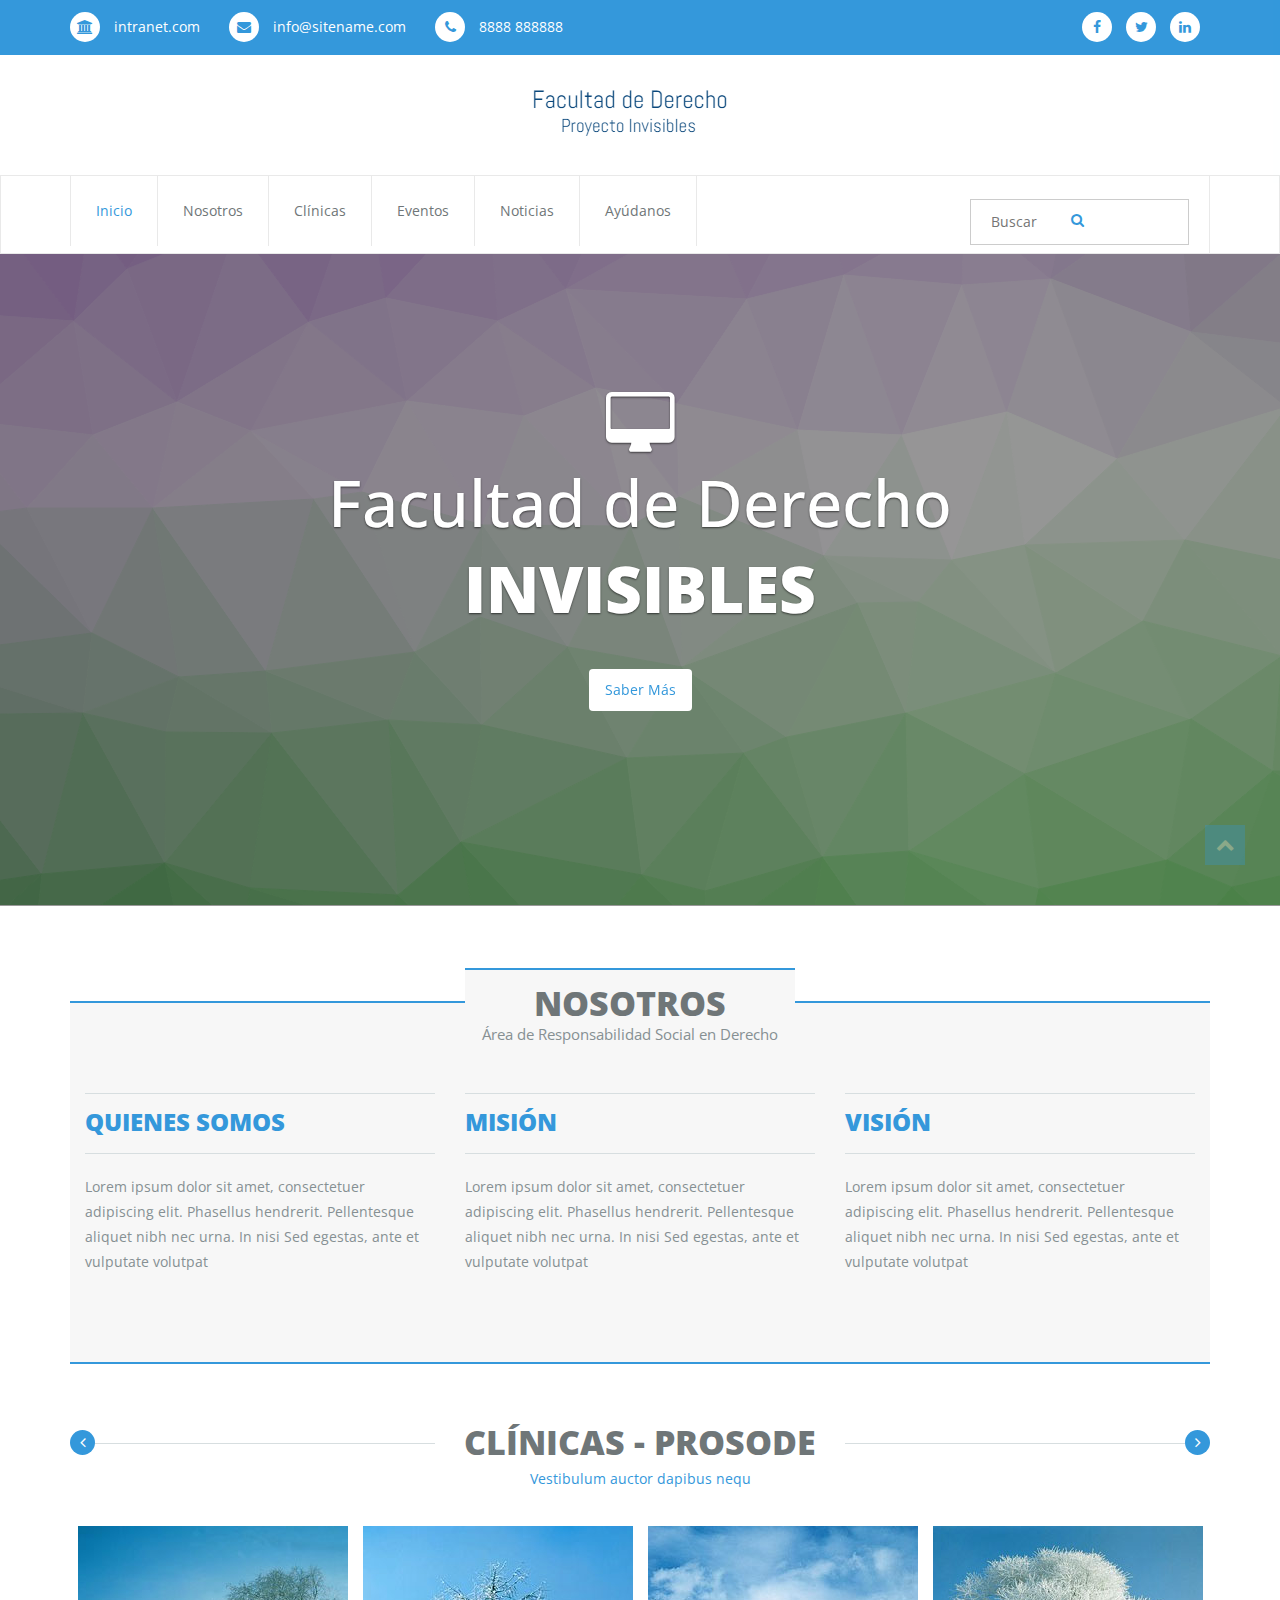
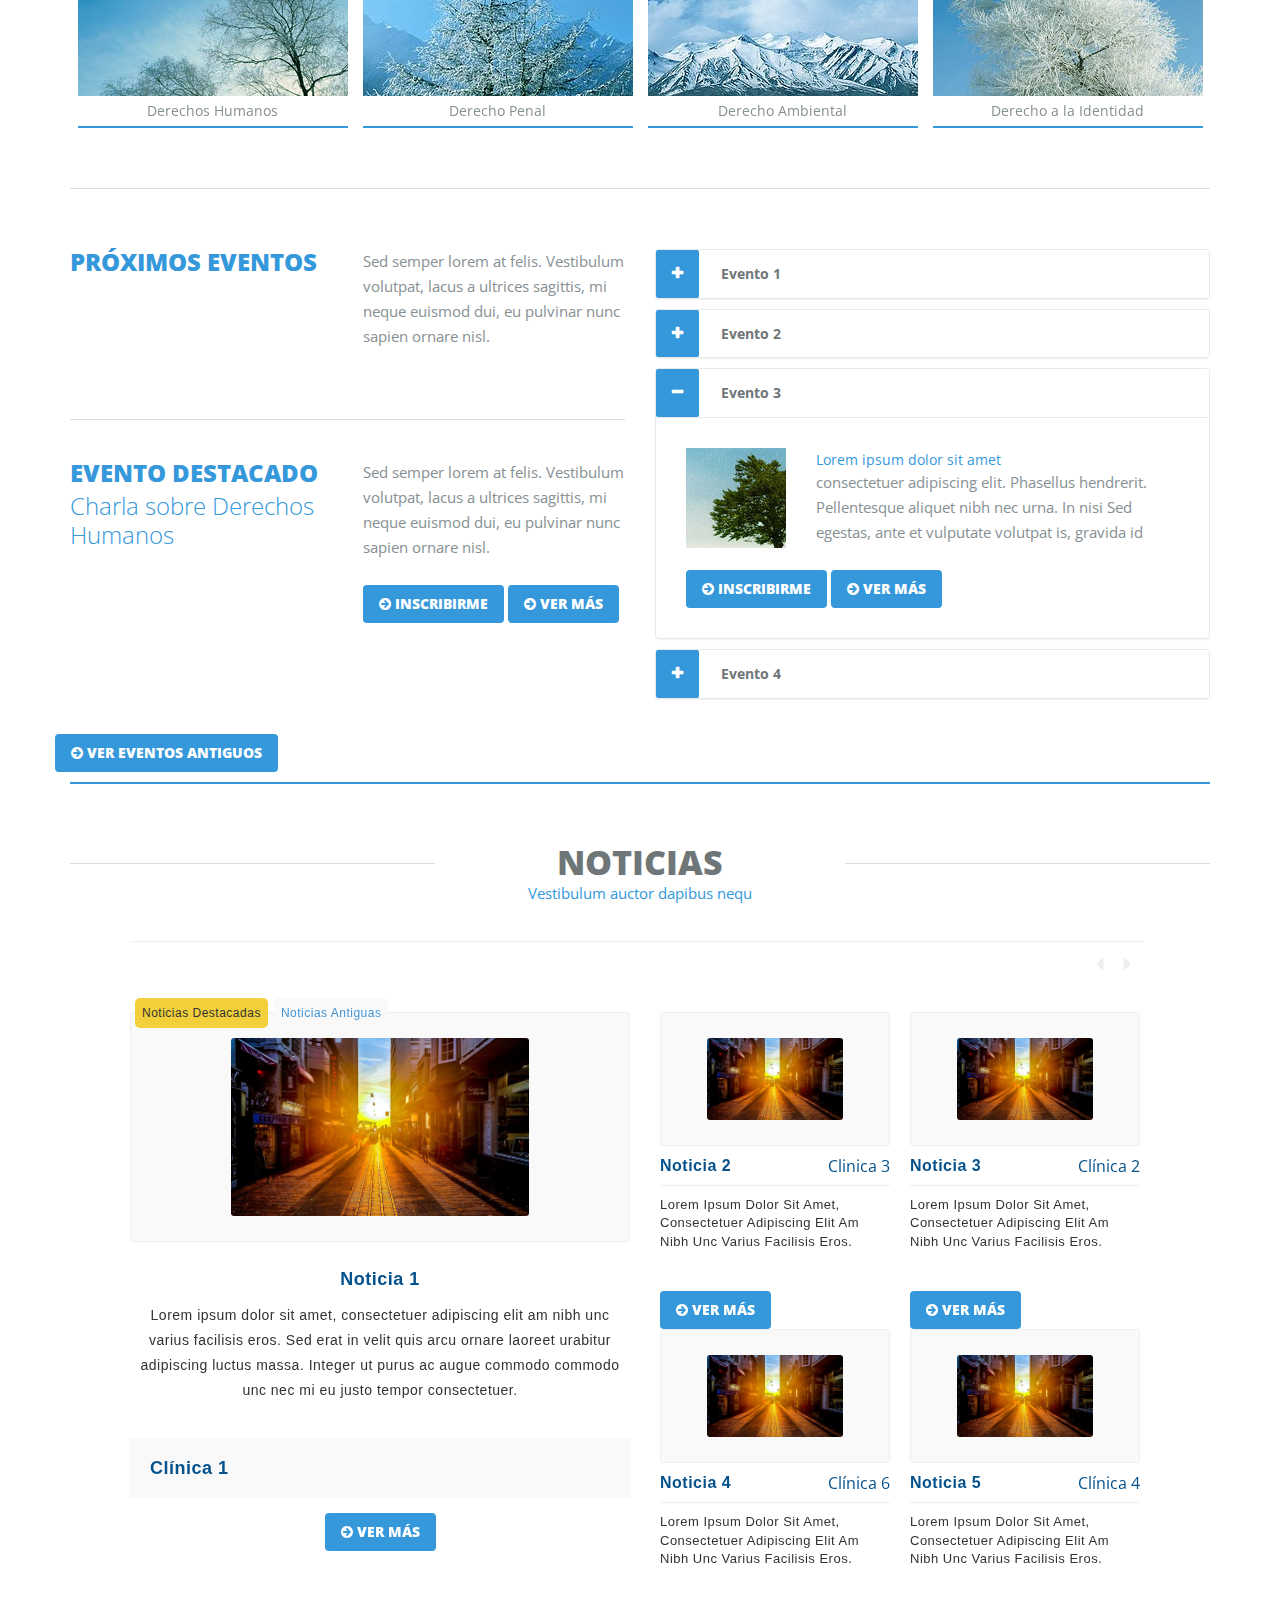
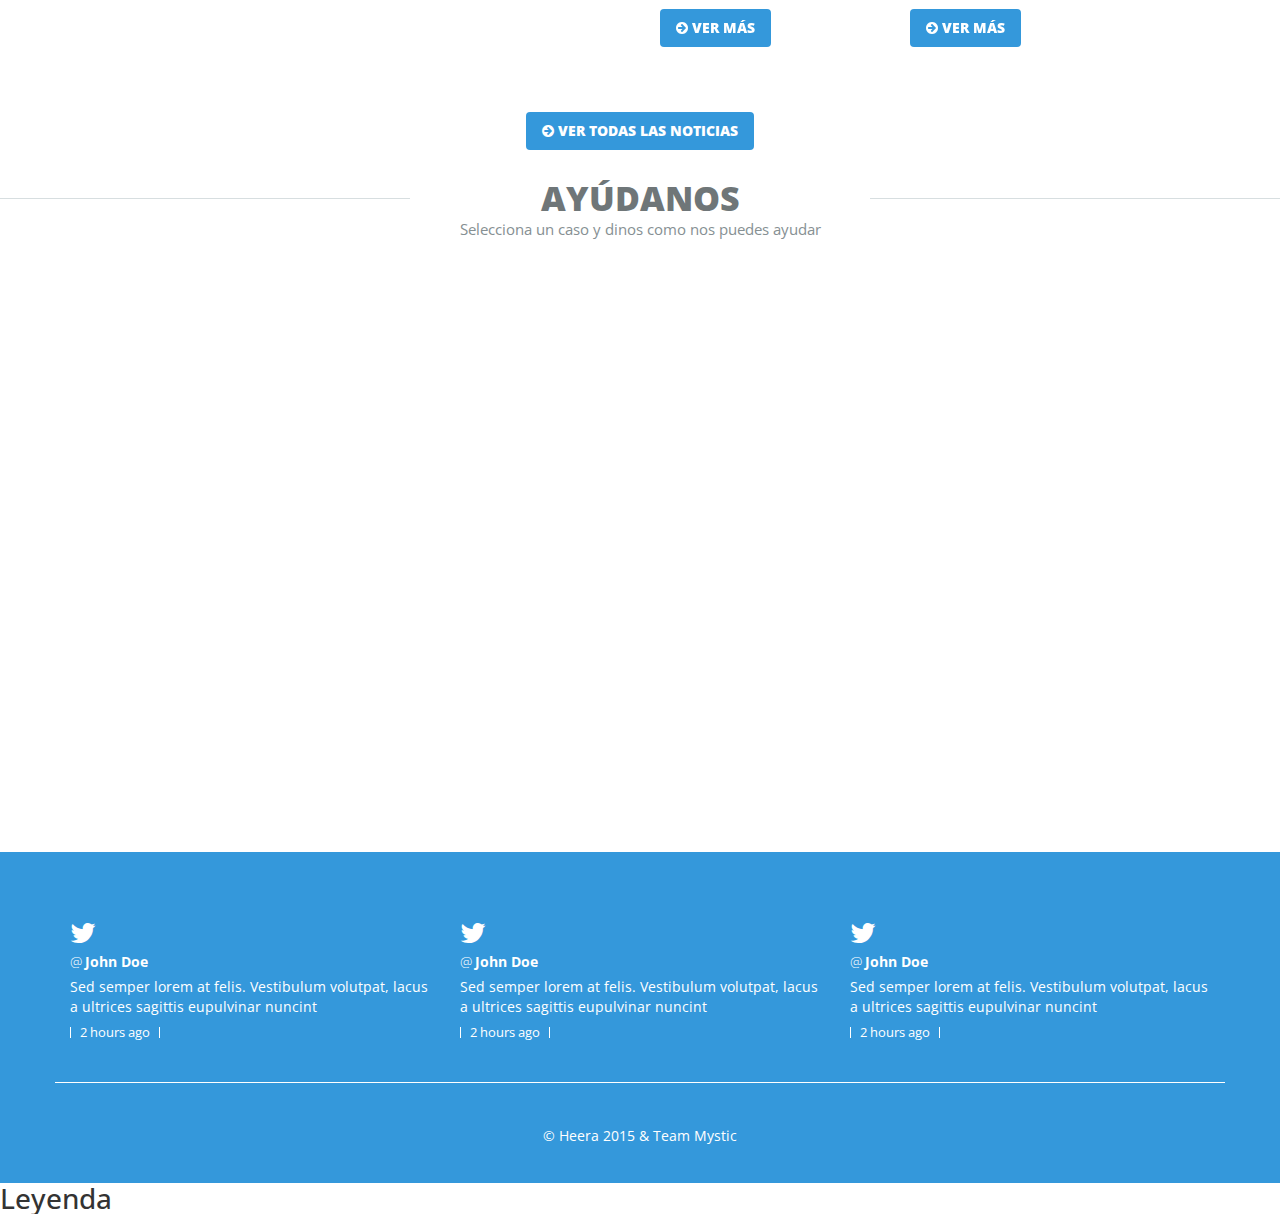
==== commit 1f0b394b: "Trying touchstart and touchmove" ====
--- a/index.html
+++ b/index.html
@@ -1083,6 +1083,21 @@
         })
     })    
 </script>
+<script>
+    document.addEventListener('touchstart', this.touchstart);
+document.addEventListener('touchmove', this.touchmove);
+
+function touchstart(e) {
+    e.preventDefault()
+}
+
+function touchmove(e) {
+    e.preventDefault()
+}
+    
+        </script>
+        
+
 
 </body>
 </html>
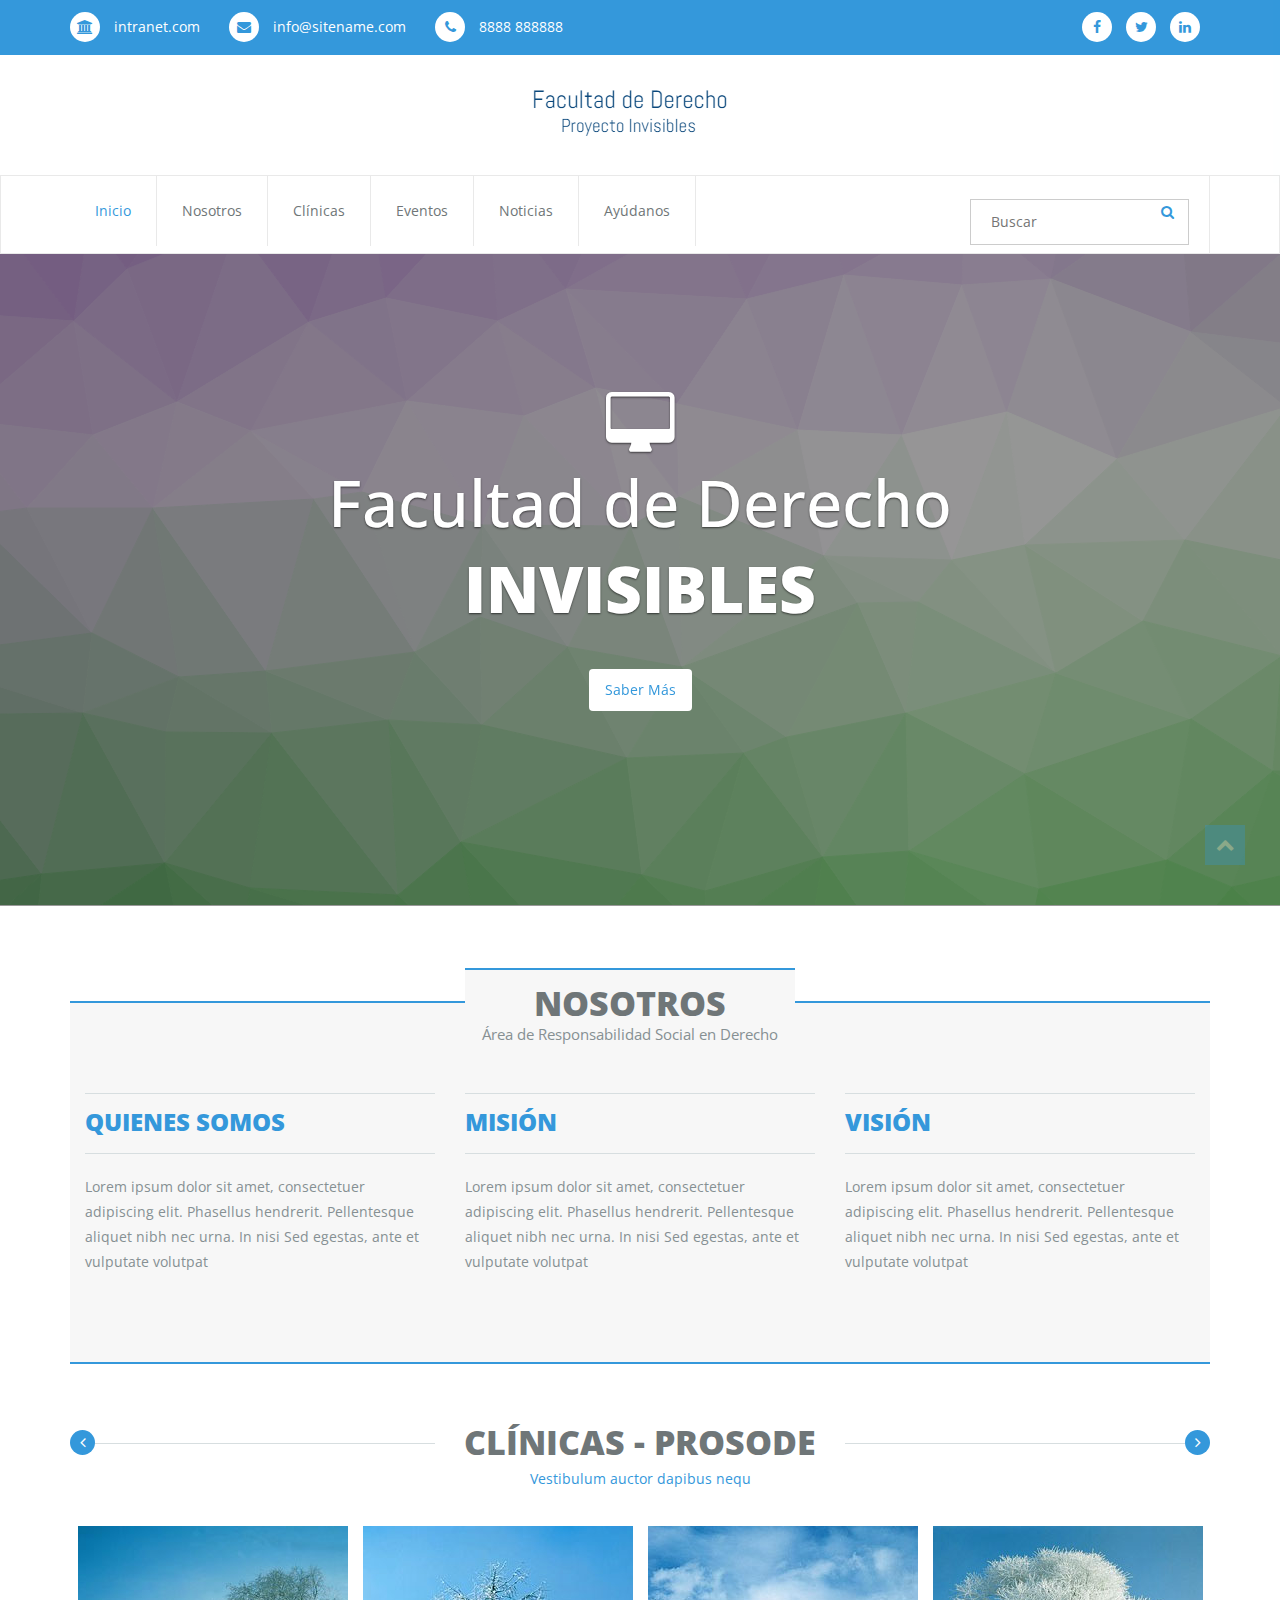
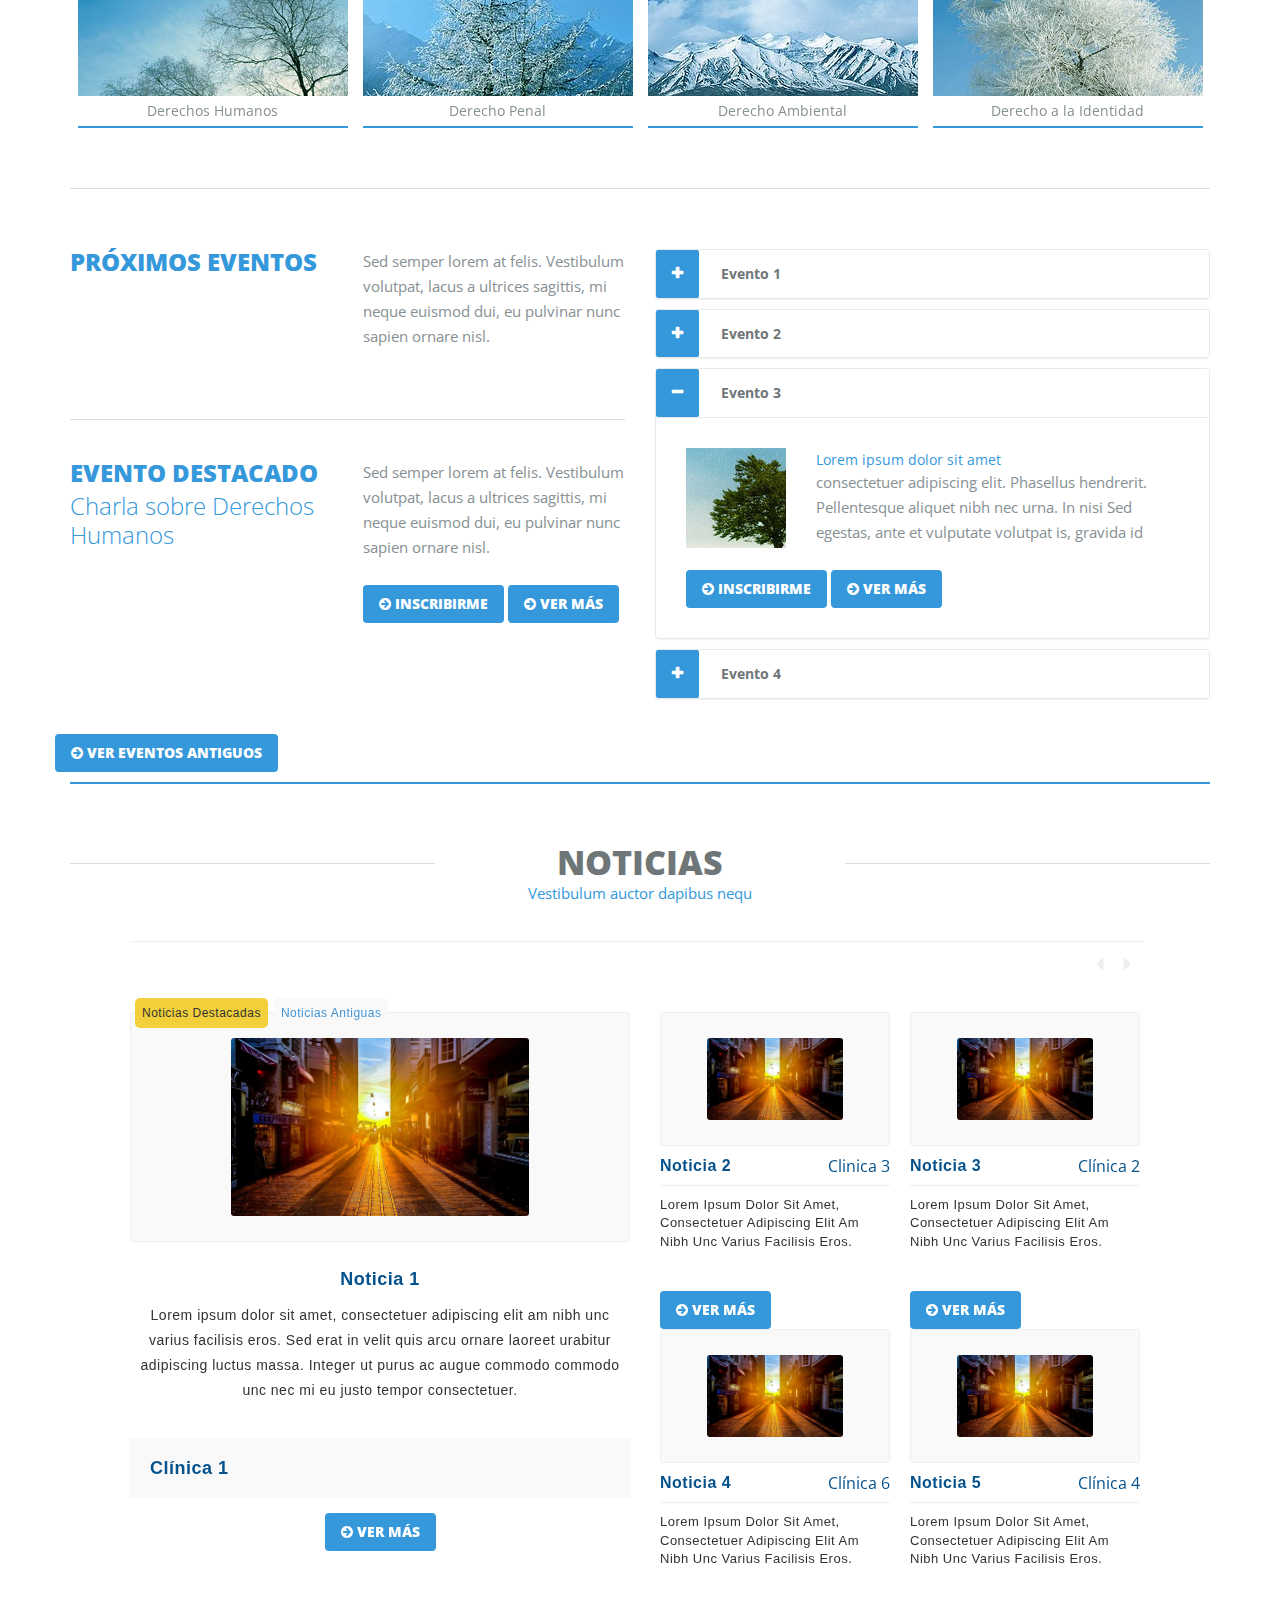
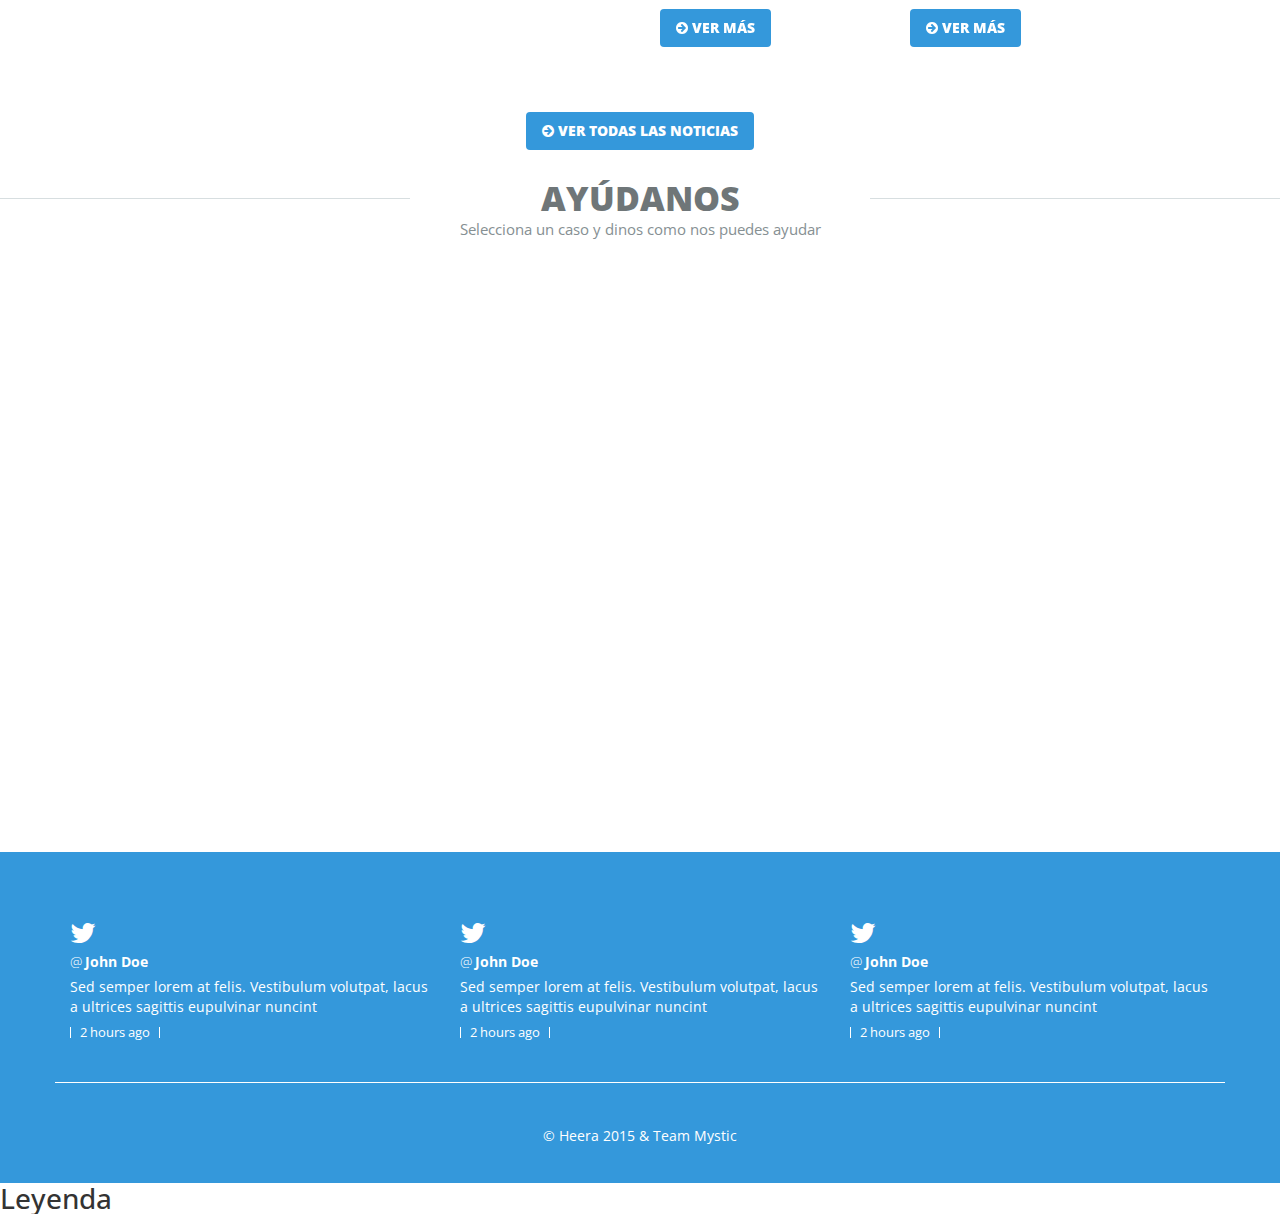
==== commit e3ea85da: "js files created" ====
--- a/index.html
+++ b/index.html
@@ -100,8 +100,6 @@
   			</div><!-- /.container -->
   		</section><!-- /#top-contact -->
 
-
-
   		<section id="site-banner" class="site-banner text-center">
   			<div class="container">
   				<div class="site-logo">
@@ -109,8 +107,6 @@
   				</div><!-- /.site-logo -->
   			</div><!-- /.container -->
   		</section><!-- /#site-banner -->
-
-
 
   		<header id="main-menu" class="main-menu">
             <div class="container">
@@ -124,8 +120,9 @@
                   <a href="./"><img src="images/Logomakr_0EGj8T.png" alt="menu Logo"></a>
                 </div><!-- /.menu-logo -->
               </div>
-              <nav id="menu" class="menu collapse navbar-collapse">
+              <nav id="menu" class="menu nav-collapse" data-toggle="collapse" data-target=".nav-collapse">
                <ul id="headernavigation" class="menu-list nav navbar-nav">
+                <li id="intranet"><a href="#">Intranet</a></li>
                 <li class="active"><a href="#page-top">Inicio</a></li>
                 <li><a href="#about">Nosotros</a></li>
                 <li><a href="#portfolio">Clínicas</a></li>
@@ -489,7 +486,7 @@
 </section><!-- /#services -->
 
 <section id="latest-post" class="latest-post">
-  <div class="container">
+  <div class="container" id="cursor">
     <div class="post-area">
       <div class="post-area-top text-center">
         <h2 class="post-area-title">Noticias</h2>
@@ -874,22 +871,22 @@
     </div>
 
     <div class="container-login">
-      <label><b>Username</b></label>
-      <input type="text" class="input" placeholder="Enter Username" name="uname" required>
-
-      <label><b>Password</b></label>
-      <input type="password" class="input" placeholder="Enter Password" name="psw" required>
+      <label><b>Usuario</b></label>
+      <input type="text" class="input" placeholder="Nombre de usuario" name="uname" required>
+
+      <label><b>Contraseña</b></label>
+      <input type="password" class="input" placeholder="Contraseña" name="psw" required>
         
-        <label>Remember me     <input id="remember-me" type="checkbox" checked="checked"> </label>
+        <label>Recuérdame     <input id="remember-me" type="checkbox" checked="checked"> </label>
 
       <div id="login-btn" class="service-items" style="margin-bottom: 10px">
                  <a class="btn" href="#">                  
                   <span class="btn-icon"><i class="fa fa-arrow-circle-right"></i></span>
-                  Login
+                  Ingresar
                   </a> 
                     <a class="btn" href="#">                  
                   <span class="btn-icon"><i class="fa fa-times-circle"></i></span>
-                  Cancel
+                  Cancelar
                   </a>            
               </div>      
     </div>
@@ -924,181 +921,10 @@
 <script src="assets/js/wow.min.js"></script>
 
 <script type="text/javascript" src="assets/js/jquery.ajaxchimp.min.js"></script>
+
+<script type="text/javascript" src="assets/js/init-map.js"></script>
         
-<script>
-
- $(document).ready(function() {
-
-  /* -------- One page Navigation ----------*/
-  $('#main-menu #menu').onePageNav({
-    currentClass: 'active',
-    changeHash: false,
-    scrollSpeed: 1500,
-    scrollThreshold: 0.5,
-    scrollOffset: 95,
-    filter: ':not(.sub-menu a, .not-in-home)',
-    easing: 'swing'
-  }); 
-
-
-  /*----------- Google Map - with support of gmaps.js ----------------*/
-
-  function isMobile() { 
-   return ('ontouchstart' in document.documentElement);
- }
-     
- function init_gmap() {
-    if ( typeof google == 'undefined' ) return;
-    var peru = {lat: -10.5049722, lng: -77.0641579}; 
-    var map = new google.maps.Map(document.getElementById('googleMaps'), {
-    zoom: 5,
-    center: peru,
-    minzoom: 5,   
-    mapTypeControl: true,    
-    style: google.maps.MapTypeControlStyle.DROPDOWN_MENU,
-    navigationControl: true,
-    scrollwheel: false,
-    streetViewControl: true
-  })
-     
-  var contentString = 'Detalles del caso';
-  var infowindow = new google.maps.InfoWindow({
-    content: contentString
-  });
-     
-  var icons = {
-          Atendido: {
-            name: 'green',
-            icon: 'images/map-pin-green-th.png'
-          },
-          Abierto: {
-            name: 'red',
-            icon: 'images/map-pin-red-th.png'
-          },
-          Tramitando: {
-            name: 'yellow',
-            icon: 'images/map-pin-yellow-th.png'
-          }
-        };
-
- function addMarker(feature) {
-    var marker;
-    marker = new google.maps.Marker({
-    position: feature.position,
-    icon: icons[feature.type].icon,
-    map: map
-    });
-    marker.addListener('click',function(){
-        //infowindow.open(map,marker);
-        // Get the modal
-        var modal = document.getElementById('myModal');
-
-        // Get the button that opens the modal
-        var btn = document.getElementById("myBtn");
-
-        // Get the <span> element that closes the modal
-        var span = document.getElementsByClassName("close")[0];
-
-        // When the user clicks on the button, open the modal         
-        modal.style.display = "block";        
-
-        // When the user clicks on <span> (x), close the modal
-        span.onclick = function() {
-            modal.style.display = "none";
-        }
-
-        // When the user clicks anywhere outside of the modal, close it
-        window.onclick = function(event) {
-            if (event.target == modal) {
-                modal.style.display = "none";
-            }
-        }
-            })    
- }
-
-/* Se añaden la posición y el tipo por cada pin en el mapa */
- var features = [
-    {
-        position: new google.maps.LatLng(-10.5049722, -77.0641579),
-        type: 'Abierto'
-    },{
-        position: new google.maps.LatLng(-11.5049722, -77.0641579),
-        type: 'Abierto'
-    },{
-        position: new google.maps.LatLng(-11.5049722, -74.0641579),
-        type: 'Atendido'
-    },{
-        position: new google.maps.LatLng(-7.5049722, -75.0641579),
-        type: 'Tramitando'
-    },{
-        position: new google.maps.LatLng(-9.5049722, -77.0641579),
-        type: 'Atendido'
-    } 
- ];
- for(var i = 0, feature; feature = features[i]; i++) {
-          addMarker(feature);
- }
-     
- var legend = document.getElementById('legend');
-        for (var key in icons) {
-          var type = icons[key];
-          var name = type.name;
-          var icon = type.icon;
-          var div = document.createElement('div');
-          div.innerHTML = '<img src="' + type.icon + '">'+'<span><b>'+key.toString()+'</b></span>';              
-          legend.appendChild(div);
-        }
-
- map.controls[google.maps.ControlPosition.LEFT_CENTER].push(legend);
-     
-
-}
-init_gmap();
-})
-
-</script>
-        
-<script>
-    $(document).ready(function(){
-        intranet = document.getElementById("login-a");
-        intranet.addEventListener("click",function(){
-        var modal = document.getElementById('id01');
-
-        // Get the <span> element that closes the modal
-        var span = document.getElementsByClassName("close-login")[0];
-            
-        modal.style.display = "block";        
-
-        // When the user clicks on <span> (x), close the modal
-        span.onclick = function() {
-            modal.style.display = "none";
-        }
-
-        // When the user clicks anywhere outside of the modal, close it
-        window.onclick = function(event) {
-            if (event.target == modal) {
-                modal.style.display = "none";
-            }
-        }
-        })
-    })    
-</script>
-<script>
-    document.addEventListener('touchstart', this.touchstart);
-document.addEventListener('touchmove', this.touchmove);
-
-function touchstart(e) {
-    e.preventDefault()
-}
-
-function touchmove(e) {
-    e.preventDefault()
-}
-    
-        </script>
-        
-
-
+<script type="text/javascript" src="assets/js/login-pop-up.js"></script>
 </body>
 </html>
 
--- a/assets/css/plugin.min.css
+++ b/assets/css/plugin.min.css
@@ -1,4 +1,4 @@
-.ps_ease .carousel-inner>.item {
+﻿.ps_ease .carousel-inner>.item {
     -webkit-transition-timing-function: ease;
     -moz-transition-timing-function: ease;
     -ms-transition-timing-function: ease;
@@ -703,12 +703,12 @@
     background: #000
 }
 #fw_al_001:hover {
-    cursor: -moz-grab;
-    cursor: -webkit-grab
+    /*cursor: -moz-grab;
+    cursor: -webkit-grab*/
 }
 #fw_al_001:active {
-    cursor: -moz-grabbing;
-    cursor: -webkit-grabbing
+    /*cursor: -moz-grabbing;
+    cursor: -webkit-grabbing*/
 }
 #fw_al_001>.carousel-inner>.item>img,
 #fw_al_001>.carousel-inner>.item>a>img {
@@ -786,7 +786,7 @@
     height: 25%;
     right: auto;
     margin: auto;
-    cursor: e-resize;
+    /*cursor: e-resize;*/
     overflow-x: hidden;
     overflow-y: auto
 }
@@ -37513,12 +37513,12 @@
     border: 1px solid #eee
 }
 #w_shop_102>.carousel-inner:hover {
-    cursor: -moz-grab;
-    cursor: -webkit-grab
+    /*cursor: -moz-grab;
+    cursor: -webkit-grab*/
 }
 #w_shop_102>.carousel-inner:active {
-    cursor: -moz-grabbing;
-    cursor: -webkit-grabbing
+    /*cursor: -moz-grabbing;
+    cursor: -webkit-grabbing*/
 }
 #w_shop_102>.carousel-inner>.item {
     overflow: hidden
@@ -37543,7 +37543,7 @@
     font-size: 0;
     margin: auto;
     padding: 2px;
-    cursor: e-resize;
+    /*cursor: e-resize;*/
     overflow-x: auto;
     text-align: left;
     overflow-y: hidden;
@@ -37592,7 +37592,7 @@
     height: 25px;
     color: #eee;
     font-size: 14px;
-    cursor: pointer;
+    /*cursor: pointer;*/
     font-weight: 400;
     overflow: hidden;
     line-height: 23px;
@@ -37842,12 +37842,12 @@
     padding: 25px 50px
 }
 #w_shop_103>.carousel-inner:hover {
-    cursor: -moz-grab;
-    cursor: -webkit-grab
+    /*cursor: -moz-grab;
+    cursor: -webkit-grab*/
 }
 #w_shop_103>.carousel-inner:active {
-    cursor: -moz-grabbing;
-    cursor: -webkit-grabbing
+    /*cursor: -moz-grabbing;
+    cursor: -webkit-grabbing*/
 }
 #w_shop_103>.carousel-inner>.item {
     overflow: hidden
@@ -37875,7 +37875,7 @@
     font-size: 0;
     margin: auto;
     padding: 2px;
-    cursor: e-resize;
+    /*cursor: e-resize;*/
     overflow-x: auto;
     text-align: left;
     overflow-y: hidden;
@@ -37926,7 +37926,7 @@
     height: 25px;
     color: #eee;
     font-size: 20px;
-    cursor: pointer;
+    /*cursor: pointer;*/
     font-weight: 400;
     overflow: hidden;
     line-height: 25px;
@@ -38404,12 +38404,12 @@
     border-radius: 3px
 }
 #w_shop_104:hover {
-    cursor: -moz-grab;
-    cursor: -webkit-grab
+    /*cursor: -moz-grab;
+    cursor: -webkit-grab*/
 }
 #w_shop_104:active {
-    cursor: -moz-grabbing;
-    cursor: -webkit-grabbing
+    /*cursor: -moz-grabbing;
+    cursor: -webkit-grabbing*/
 }
 #w_shop_104>.carousel-inner>.item {
     padding: 0 0 40px 0
@@ -38428,7 +38428,7 @@
     height: 88px;
     margin: auto;
     padding: 3px 5px;
-    cursor: e-resize;
+    /*cursor: e-resize;*/
     overflow-x: auto;
     overflow-y: hidden;
     text-align: center;
@@ -38441,7 +38441,7 @@
     height: 75px;
     margin: 0 5px;
     text-indent: 0;
-    cursor: pointer;
+    /*cursor: pointer;*/
     overflow: hidden;
     background: transparent;
     border: 1px solid #ddd;
--- a/assets/css/style.css
+++ b/assets/css/style.css
@@ -51,7 +51,7 @@
 body {
 	font-family: 'Open Sans', Sans-serif;
 	font-size: 16px;
-	overflow: hidden;
+	overflow: auto;
 
 	-webkit-font-smoothing: antialiased;
 	-moz-font-smoothing: antialiased;
@@ -707,16 +707,6 @@
   margin-top: -1px;
   margin-left: 10px;
 }
-
-
-
-
-
-
-
-
-
-
 
 /* Contact Section */
 .map-container img{
@@ -1167,4 +1157,12 @@
 }
 .copyright {
 	line-height: 95px;
+}
+
+#intranet{
+    display: none;
+}
+
+#cursor{
+    cursor: auto;
 }--- a/assets/css/responsive.css
+++ b/assets/css/responsive.css
@@ -662,6 +662,9 @@
 	.top-contact {
 		display: none;
 	}
+    #intranet{
+        display: block;
+    }
 	.site-banner {
 		height: 80px;
 	}
@@ -758,6 +761,9 @@
 	.top-contact {
 		display: none;
 	}
+    #intranet{
+        display: block;
+    }
 	.site-banner {
 		height: 80px;
 	}
@@ -858,6 +864,9 @@
 	.top-contact {
 		display: none;
 	}
+    #intranet{
+        display: block;
+    }
 	.site-banner {
 		height: 80px;
 	}
@@ -978,6 +987,11 @@
 	.top-contact {
 		display: none;
 	}
+    
+    #intranet{
+        display: block;
+    }
+    
 	.site-banner {
 		height: 80px;
 	}
--- a/assets/css/login-pop-up.css
+++ b/assets/css/login-pop-up.css
@@ -38,7 +38,7 @@
 #login-btn a{
     display: inline-block;
 }
-/* Set a style for all buttons */
+/* Set a style for all buttons 
 button{
     background-color: #4CAF50;
     color: white;
@@ -47,7 +47,7 @@
     border: none;
     cursor: pointer;
     width: 100%;
-}
+}*/
 
 /* Extra styles for the cancel button */
 .cancelbtn {
